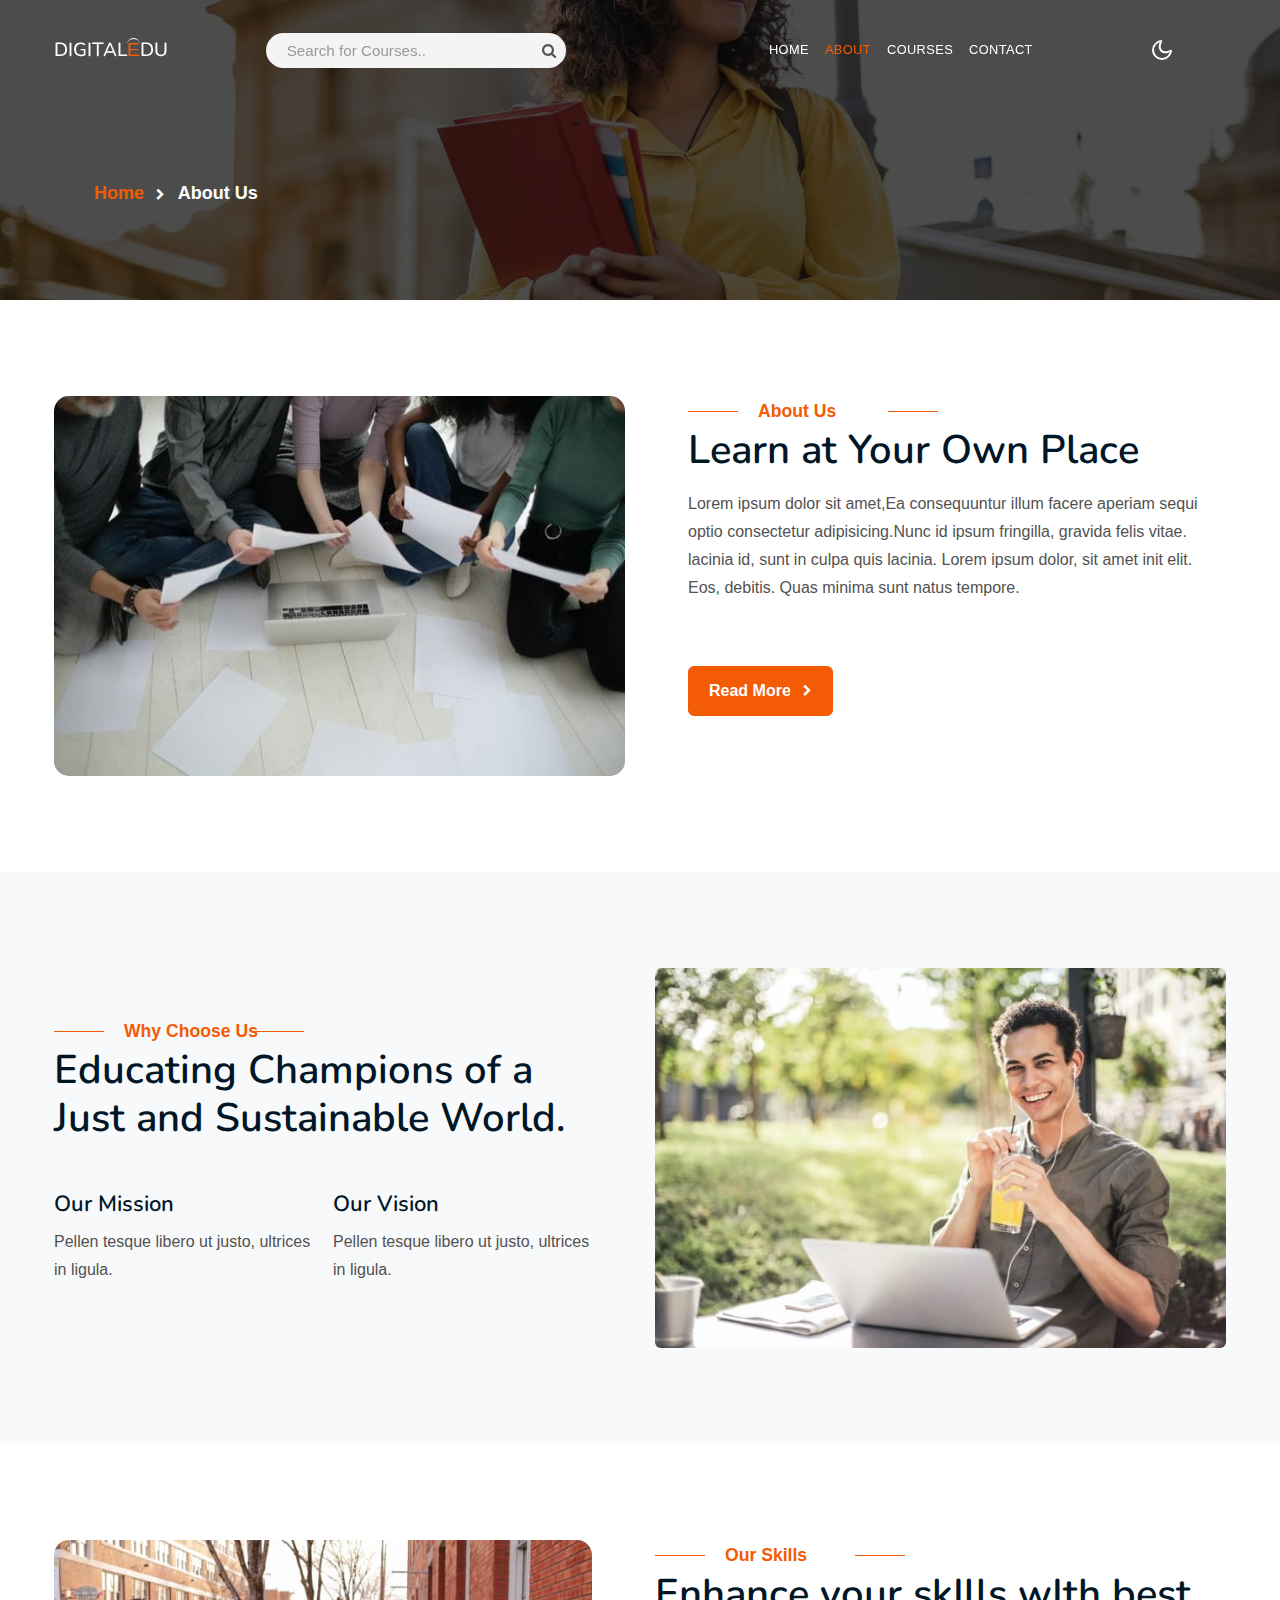
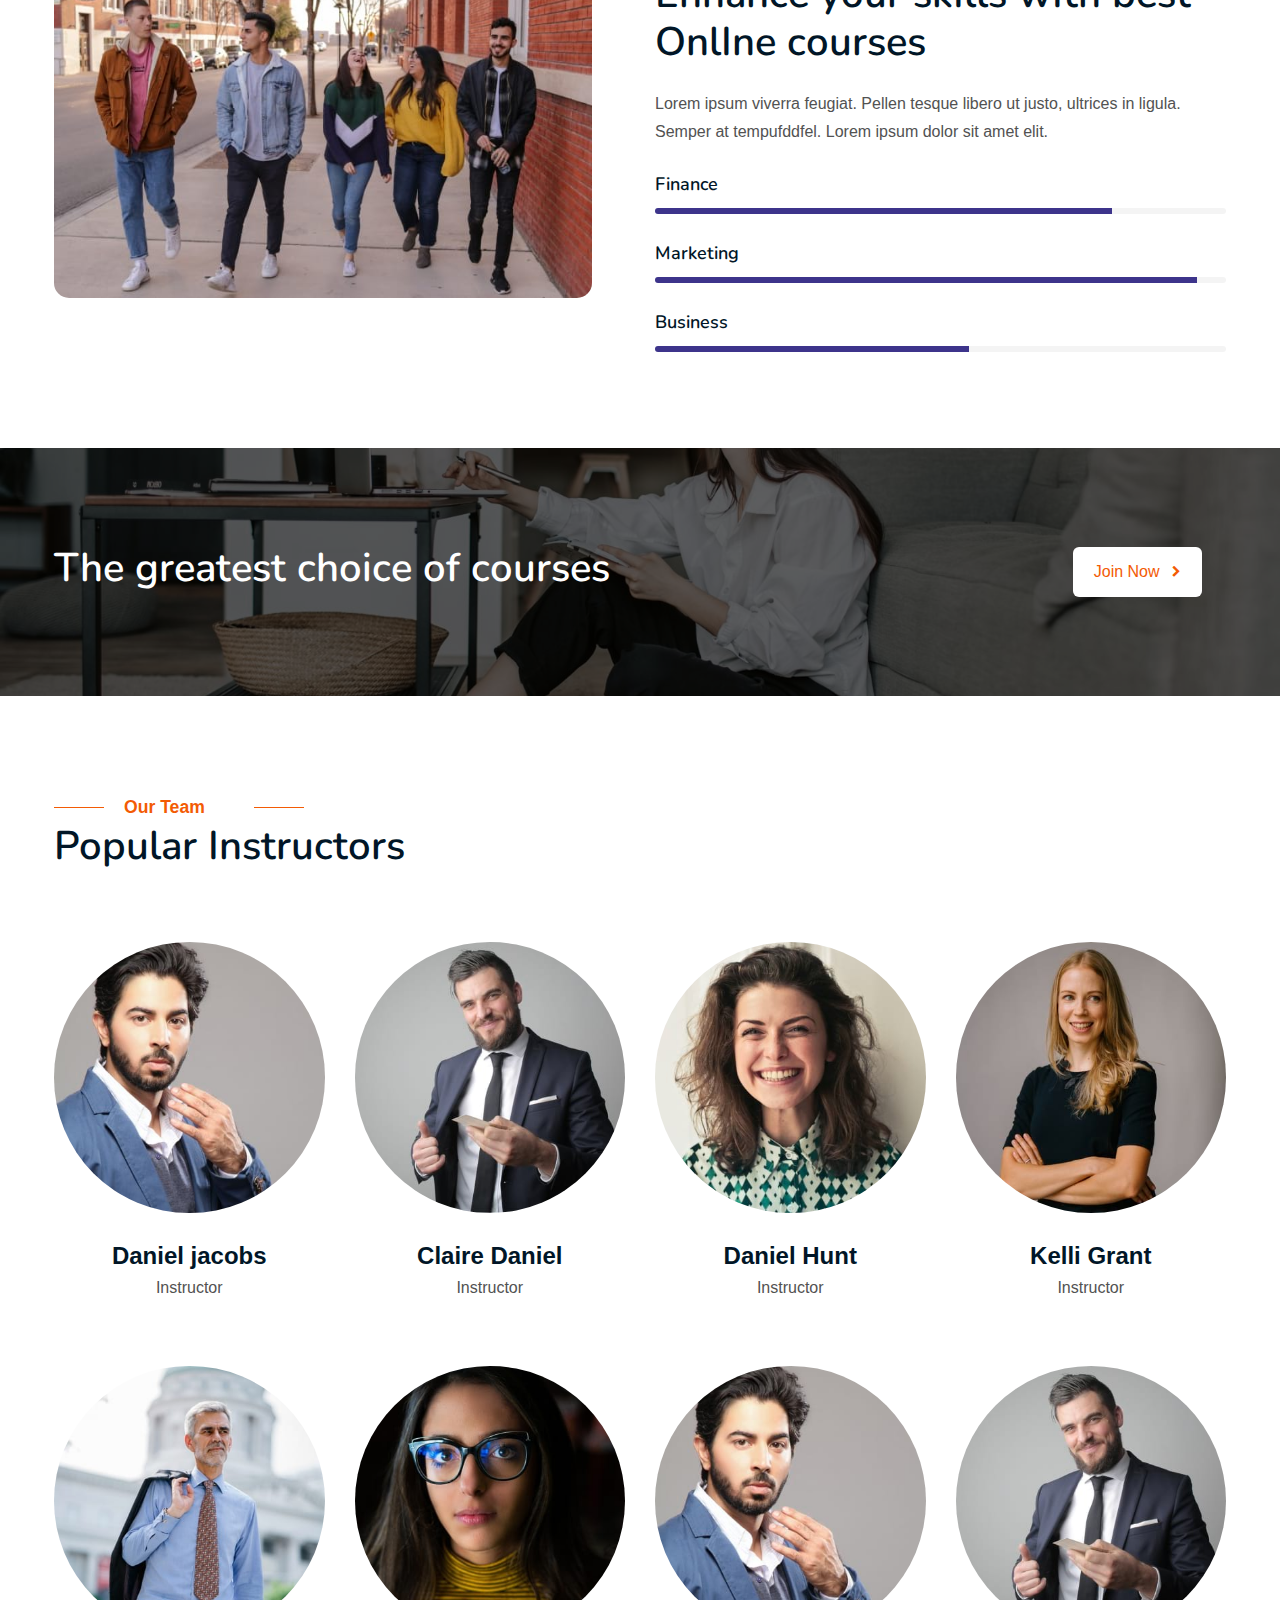
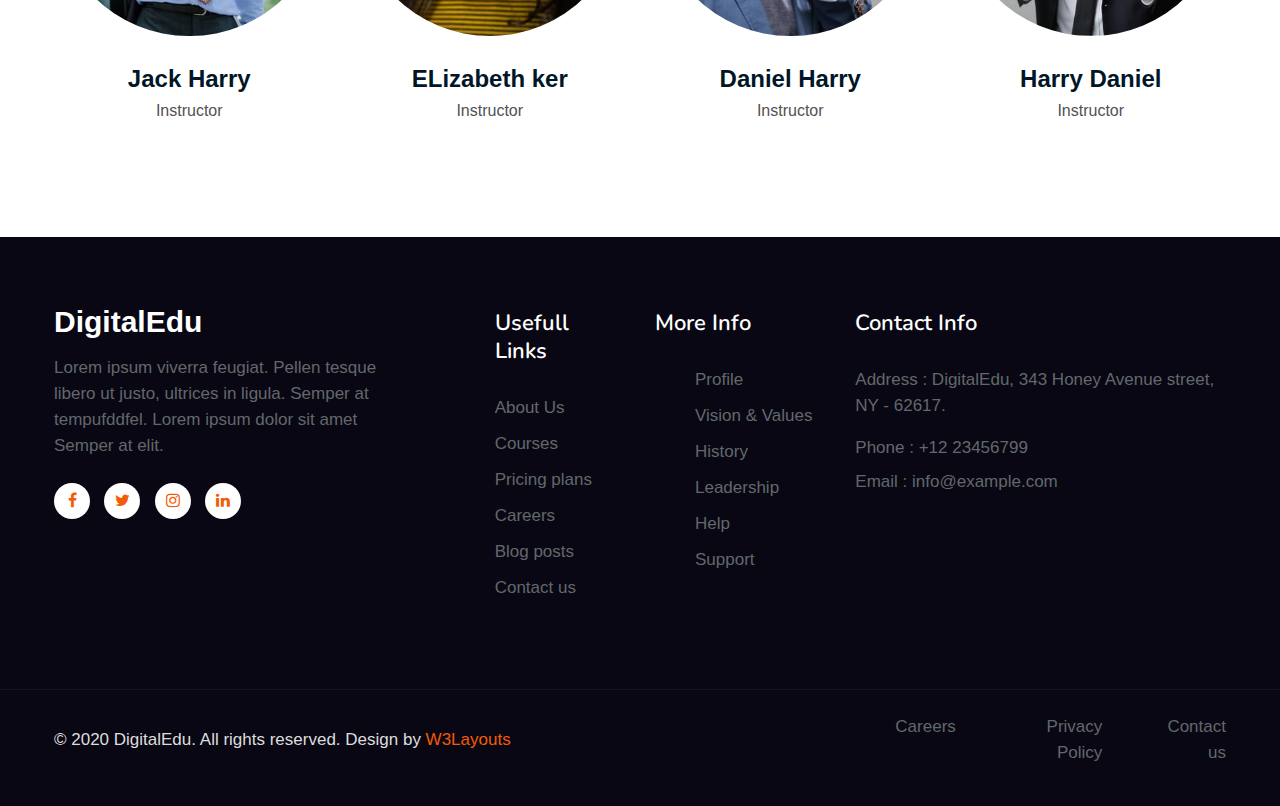
==== about.html @ c2ed86a8 "Initial commit" ====
<!--
Author: W3layouts
Author URL: http://w3layouts.com
-->
<!doctype html>
<html lang="en">

<head>
    <!-- Required meta tags -->
    <meta charset="utf-8">
    <meta name="viewport" content="width=device-width, initial-scale=1, shrink-to-fit=no">
    <title>DigitalEdu an Education Category Bootstrap Responsive Website Template - About : W3Layouts</title>
    <!--/google-fonts-->
    <link href="//fonts.googleapis.com/css2?family=Nunito:ital,wght@0,400;0,600;0,700;1,400&display=swap"
        rel="stylesheet">
    <!--//google-fonts-->
    <!-- Template CSS -->
    <link rel="stylesheet" href="assets/css/style-starter.css">

</head>

<body>
    <!--header-->
    <header id="site-header" class="fixed-top">
        <div class="container">
            <nav class="navbar navbar-expand-lg navbar-dark stroke">
                <h1><a class="navbar-brand" href="index.html">
                        Digital<span class="sub-log">E</span>du
                    </a></h1>
                <!-- if logo is image enable this   
      <a class="navbar-brand" href="#index.html">
          <img src="image-path" alt="Your logo" title="Your logo" style="height:35px;" />
      </a> -->
                <button class="navbar-toggler  collapsed bg-gradient" type="button" data-toggle="collapse"
                    data-target="#navbarTogglerDemo02" aria-controls="navbarTogglerDemo02" aria-expanded="false"
                    aria-label="Toggle navigation">
                    <span class="navbar-toggler-icon fa icon-expand fa-bars"></span>
                    <span class="navbar-toggler-icon fa icon-close fa-times"></span>
                    </span>
                </button>

                <div class="collapse navbar-collapse" id="navbarTogglerDemo02">
                    <nav class="mr-auto ml-lg-5">
                        <div class="search-bar">
                            <form class="search">
                                <input type="search" class="search__input" name="search"
                                    placeholder="Search for Courses.." onload="equalWidth()" required>
                                <span class="fa fa-search search__icon"></span>
                            </form>
                        </div>
                    </nav>
                    <ul class="navbar-nav mr-auto">
                        <li class="nav-item">
                            <a class="nav-link" href="index.html">Home <span class="sr-only">(current)</span></a>
                        </li>
                        <li class="nav-item active">
                            <a class="nav-link" href="about.html">About</a>
                        </li>
                        <li class="nav-item">
                            <a class="nav-link" href="services.html">Courses</a>
                        </li>
                       
                        <li class="nav-item">
                            <a class="nav-link" href="contact.html">Contact</a>
                        </li>
                    </ul>
                </div>
                <!-- toggle switch for light and dark theme -->

                <div class="mobile-position">
                    <nav class="navigation">
                        <div class="theme-switch-wrapper">
                            <label class="theme-switch" for="checkbox">
                                <input type="checkbox" id="checkbox">
                                <div class="mode-container py-1">
                                    <i class="gg-sun"></i>
                                    <i class="gg-moon"></i>
                                </div>
                            </label>
                        </div>
                    </nav>
                </div>
                <!-- //toggle switch for light and dark theme -->
            </nav>
        </div>
    </header>
    <!--/header-->
  <div class="inner-banner">
    <section class="w3l-breadcrumb text-left">
      <div class="container">
        <ul class="breadcrumbs-custom-path">
          <li><a href="index.html">Home</a></li>
          <li class="active"><span class="fa fa-chevron-right mx-2" aria-hidden="true"></span> About Us</li>
        </ul>
      </div>
    </section>
  </div>
  <!-- about page about section -->

  <section class="w3l-index3" id="about1">
    <div class="midd-w3 py-5">
      <div class="container py-lg-5 py-md-3">
        <div class="row">
          <div class="col-lg-6 mb-lg-0 mb-md-5 mb-4">
            <img src="assets/images/ab1.jpg" alt="" class="radius-image-full img-fluid">
          </div>
          <div class="col-lg-6 pl-lg-5 ">
            <div class="header-title">
              <span class="sub-title">About Us</span>
              <h3 class="hny-title text-left">Learn at Your Own Place</h3>
          </div>
           
            <p class="mt-3">Lorem ipsum dolor sit amet,Ea consequuntur illum facere aperiam sequi optio
              consectetur adipisicing.Nunc id ipsum fringilla, gravida felis vitae. lacinia id, sunt in
              culpa quis lacinia. Lorem ipsum dolor, sit amet init elit. Eos,
              debitis. Quas minima sunt natus tempore.</p>
            <a href="#" class="btn btn-style btn-primary mt-sm-5 mt-4">Read More <span
              class="fa fa-chevron-right ml-2" aria-hidden="true"></span></a>
          </div>
        </div>
      </div>
    </div>
  </section>
  <!-- /bottom-grids-->
  <section class="w3l-servicesblock py-5" id="about">
    <div class="container py-lg-5 py-md-3">
        <div class="row">
          <div class="col-lg-6 about-right-faq align-self mb-lg-0 mb-sm-5 mb-4 pr-lg-5">
            <div class="header-title mb-md-5 mb-4">
              <span class="sub-title">Why Choose Us</span>
              <h3 class="hny-title text-left">Educating Champions of a Just and Sustainable World.
 
              </h3>
          </div>
            <div class="two-grids mt-md-0 mt-md-5 mt-4">
                <div class="grids_info">
                    <h4>Our Mission</h4>
                    <p class="">Pellen tesque libero ut justo,
                        ultrices in ligula.</p>
                </div>
                <div class="grids_info">
                    <h4>Our Vision</h4>
                    <p class="">Pellen tesque libero ut justo,
                        ultrices in ligula.</p>
                </div>
            </div>
        </div>
            <div class="col-lg-6 left-wthree-img mt-lg-0 mt-4">
                <img src="assets/images/ab4.jpg" alt="" class="img-fluid radius-image">
            </div>
           
           
        </div>
    </div>
</section>
  <!-- home page skills section -->
  <section class="w3l-skills" id="skills">
    <div class="midd-w3 py-5">
      <div class="container py-lg-5 py-md-3">
        <div class="row">
          <div class="col-lg-6 pr-lg-5 mb-lg-0 mb-5">
            <img src="assets/images/ab5.jpg" alt="" class="radius-image-full img-fluid">
          </div>
          <div class="col-lg-6">
            <div class="header-title mb-4">
              <span class="sub-title">Our Skills</span>
              <h3 class="hny-title text-left">Enhance your skIlls wIth best OnlIne courses
 
              </h3>
          </div>
          
            <p>Lorem ipsum viverra feugiat. Pellen tesque libero ut justo, ultrices in
              ligula. Semper at tempufddfel. Lorem ipsum dolor sit amet elit. </p>
            <div class="skills-bars mt-4">
              <div class="progress-info">
                <h6 class="progress-tittle">Finance</h6>
                <div class="progress">
                  <div class="progress-bar progress-bar-striped" role="progressbar" style="width: 80%"
                    aria-valuenow="80" aria-valuemin="0" aria-valuemax="100">
                  </div>
                </div>
              </div>
              <div class="progress-info">
                <h6 class="progress-tittle">Marketing
                </h6>
                <div class="progress">
                  <div class="progress-bar progress-bar-striped" role="progressbar" style="width: 95%"
                    aria-valuenow="95" aria-valuemin="0" aria-valuemax="100">
                  </div>
                </div>
              </div>
              <div class="progress-info">
                <h6 class="progress-tittle">Business</h6>
                <div class="progress">
                  <div class="progress-bar progress-bar-striped" role="progressbar" style="width: 55%"
                    aria-valuenow="55" aria-valuemin="0" aria-valuemax="100">
                  </div>
                </div>
              </div>

            </div>
          </div>
       
        </div>
      </div>

    </div>
  </section>
  <!-- //home page skills section -->
  <!-- /form-25-section -->
  <section class="w3l-form-25-section" id="subscribe">
    <!-- /form-25-section -->
    <div class="form-25-mian">
      <div class="container py-5">
        <div class="row subscription-grids py-5">
          <div class="col-lg-7 subscription-left forms-25-info">
            <div class="header-title">
              <h3 class="p-0">The greatest choice of courses
              </h3>
            </div>
          </div>
          <div class="col-lg-5 subscription-right pl-lg-5 mt-lg-0 mt-4 text-lg-right">
            <a href="about.html" class="btn btn-style btn-white mr-lg-4 mr-sm-3"> Join Now <span
              class="fa fa-chevron-right ml-2" aria-hidden="true"></span></a>
          </div>
        </div>
      </div>
  </section>
  <!-- //form-25-section -->

  <!--/team-sec-->
  <section class="w3l-team-main" id="team">
    <div class="team py-5">
      <div class="container py-lg-5">
        <div class="header-title mb-4">
          <span class="sub-title">Our Team</span>
          <h3 class="hny-title text-left">Popular Instructors
          </h3>
      </div>
        <div class="row team-row ">
          <div class="col-lg-3 col-6 team-wrap mt-lg-5 mt-4">
            <div class="team-member text-center">
              <div class="team-img">
                <img src="assets/images/team1.jpg" alt="" class="radius-image">
                <div class="overlay-team">
                  <div class="team-details text-center">
                    <div class="socials mt-20">
                      <a href="#url">
                        <span class="fa fa-facebook-f"></span>
                      </a>
                      <a href="#url">
                        <span class="fa fa-twitter"></span>
                      </a>
                      <a href="#url">
                        <span class="fa fa-instagram"></span>
                      </a>
                    </div>
                  </div>
                </div>
              </div>
              <a href="#url" class="team-title">Daniel jacobs</a>
              <p>Instructor</p>
            </div>
          </div>
          <!-- end team member -->

          <div class="col-lg-3 col-6 team-wrap mt-lg-5 mt-4">
            <div class="team-member text-center">
              <div class="team-img">
                <img src="assets/images/team3.jpg" alt="" class="radius-image">
                <div class="overlay-team">
                  <div class="team-details text-center">
                    <div class="socials mt-20">
                      <a href="#url">
                        <span class="fa fa-facebook-f"></span>
                      </a>
                      <a href="#url">
                        <span class="fa fa-twitter"></span>
                      </a>
                      <a href="#url">
                        <span class="fa fa-instagram"></span>
                      </a>
                    </div>
                  </div>
                </div>
              </div>
              <a href="#url" class="team-title">Claire Daniel</a>
              <p>Instructor</p>
            </div>
          </div>
          <!-- end team member -->

          <div class="col-lg-3 col-6 team-wrap mt-lg-5 mt-4">
            <div class="team-member last text-center">
              <div class="team-img">
                <img src="assets/images/team2.jpg" alt="" class="radius-image">
                <div class="overlay-team">
                  <div class="team-details text-center">
                    <div class="socials mt-20">
                      <a href="#url">
                        <span class="fa fa-facebook-f"></span>
                      </a>
                      <a href="#url">
                        <span class="fa fa-twitter"></span>
                      </a>
                      <a href="#url">
                        <span class="fa fa-instagram"></span>
                      </a>
                    </div>
                  </div>
                </div>
              </div>
              <a href="#url" class="team-title">Daniel Hunt</a>
              <p>Instructor</p>
            </div>
          </div>
          <!-- end team member -->
          <div class="col-lg-3 col-6 team-wrap mt-lg-5 mt-4">
            <div class="team-member last text-center">
              <div class="team-img">
                <img src="assets/images/team4.jpg" alt="" class="radius-image">
                <div class="overlay-team">
                  <div class="team-details text-center">
                    <div class="socials mt-20">
                      <a href="#url">
                        <span class="fa fa-facebook-f"></span>
                      </a>
                      <a href="#url">
                        <span class="fa fa-twitter"></span>
                      </a>
                      <a href="#url">
                        <span class="fa fa-instagram"></span>
                      </a>
                    </div>
                  </div>
                </div>
              </div>
              <a href="#url" class="team-title">Kelli Grant</a>
              <p>Instructor</p>
            </div>
          </div>
          <!-- end team member -->

          <div class="col-lg-3 col-6 team-wrap mt-lg-5 mt-4">
            <div class="team-member last text-center">
              <div class="team-img">
                <img src="assets/images/team5.jpg" alt="" class="radius-image">
                <div class="overlay-team">
                  <div class="team-details text-center">
                    <div class="socials mt-20">
                      <a href="#url">
                        <span class="fa fa-facebook-f"></span>
                      </a>
                      <a href="#url">
                        <span class="fa fa-twitter"></span>
                      </a>
                      <a href="#url">
                        <span class="fa fa-instagram"></span>
                      </a>
                    </div>
                  </div>
                </div>
              </div>
              <a href="#url" class="team-title">Jack Harry</a>
              <p>Instructor</p>
            </div>
          </div>
          <!-- end team member -->
          
          <div class="col-lg-3 col-6 team-wrap mt-lg-5 mt-4">
            <div class="team-member last text-center">
              <div class="team-img">
                <img src="assets/images/team6.jpg" alt="" class="radius-image">
                <div class="overlay-team">
                  <div class="team-details text-center">
                    <div class="socials mt-20">
                      <a href="#url">
                        <span class="fa fa-facebook-f"></span>
                      </a>
                      <a href="#url">
                        <span class="fa fa-twitter"></span>
                      </a>
                      <a href="#url">
                        <span class="fa fa-instagram"></span>
                      </a>
                    </div>
                  </div>
                </div>
              </div>
              <a href="#url" class="team-title">ELizabeth ker</a>
              <p>Instructor</p>
            </div>
          </div>
          <!-- end team member -->
          <div class="col-lg-3 col-6 team-wrap mt-lg-5 mt-4">
            <div class="team-member text-center">
              <div class="team-img">
                <img src="assets/images/team1.jpg" alt="" class="radius-image">
                <div class="overlay-team">
                  <div class="team-details text-center">
                    <div class="socials mt-20">
                      <a href="#url">
                        <span class="fa fa-facebook-f"></span>
                      </a>
                      <a href="#url">
                        <span class="fa fa-twitter"></span>
                      </a>
                      <a href="#url">
                        <span class="fa fa-instagram"></span>
                      </a>
                    </div>
                  </div>
                </div>
              </div>
              <a href="#url" class="team-title">Daniel Harry</a>
              <p>Instructor</p>
            </div>
          </div>
          <!-- end team member -->

          <div class="col-lg-3 col-6 team-wrap mt-lg-5 mt-4">
            <div class="team-member text-center">
              <div class="team-img">
                <img src="assets/images/team3.jpg" alt="" class="radius-image">
                <div class="overlay-team">
                  <div class="team-details text-center">
                    <div class="socials mt-20">
                      <a href="#url">
                        <span class="fa fa-facebook-f"></span>
                      </a>
                      <a href="#url">
                        <span class="fa fa-twitter"></span>
                      </a>
                      <a href="#url">
                        <span class="fa fa-instagram"></span>
                      </a>
                    </div>
                  </div>
                </div>
              </div>
              <a href="#url" class="team-title">Harry Daniel</a>
              <p>Instructor</p>
            </div>
          </div>
          <!-- end team member -->
        </div>
      </div>
  </section>
  <!--//team-sec-->

    <!-- footer -->
    <section class="w3l-footer-29-main">
      <div class="footer-29 py-5">
          <div class="container py-lg-4">
              <div class="row footer-top-29">
                  <div class="col-lg-4 col-md-6 col-sm-7 footer-list-29 footer-1 pr-lg-5">
                      <div class="footer-logo mb-3">
                          <a class="navbar-brand" href="index.html">DigitalEdu</a>
                      </div>
                      <p>Lorem ipsum viverra feugiat. Pellen tesque libero ut justo, ultrices in ligula. Semper at
                          tempufddfel. Lorem ipsum dolor sit amet Semper at elit.</p>
                      <div class="main-social-footer-29 mt-4">
                          <a href="#facebook" class="facebook"><span class="fa fa-facebook"></span></a>
                          <a href="#twitter" class="twitter"><span class="fa fa-twitter"></span></a>
                          <a href="#instagram" class="instagram"><span class="fa fa-instagram"></span></a>
                          <a href="#linkedin" class="linkedin"><span class="fa fa-linkedin"></span></a>
                      </div>
                  </div>
                  <div class="col-lg-2 col-md-6 col-sm-5 col-6 footer-list-29 footer-2 mt-sm-0 mt-5">

                      <ul>
                          <h6 class="footer-title-29">Usefull Links</h6>
                          <li><a href="about.html">About Us</a></li>
                          <li><a href="services.html">Courses</a></li>
                          <li><a href="#pricing"> Pricing plans</a></li>
                          <li><a href="#careers"> Careers</a></li>
                          <li><a href="blog.html"> Blog posts</a></li>
                          <li><a href="contact.html">Contact us</a></li>
                      </ul>
                  </div>
                  <div class="col-lg-2 col-md-6 col-sm-5 col-6 footer-list-29 footer-3 mt-lg-0 mt-5">
                      <h6 class="footer-title-29">More Info</h6>
                      <ul>
                          <li><a href="#profile">Profile</a></li>
                          <li><a href="#vision">Vision & Values</a></li>
                          <li><a href="#history">History</a></li>
                          <li><a href="#leader">Leadership</a></li>
                          <li><a href="#help">Help</a></li>
                          <li><a href="#support"> Support</a></li>
                      </ul>

                  </div>
                  <div class="col-lg-4 col-md-6 col-sm-7 footer-list-29 footer-4 mt-lg-0 mt-5">
                      <h6 class="footer-title-29">Contact Info </h6>
                      <p><strong>Address :</strong> DigitalEdu, 343 Honey Avenue street, NY - 62617.</p>
                      <p class="my-2"><strong>Phone :</strong> <a href="tel:+12 23456799">+12 23456799</a></p>
                      <p><strong>Email :</strong> <a href="mailto:info@example.com">info@example.com</a></p>
                  </div>
              </div>
          </div>
      </div>
  </section>
  <!-- //footer -->

  <!-- copyright -->
  <section class="w3l-copyright">
      <div class="container">
          <div class="row bottom-copies">
              <p class="col-lg-8 copy-footer-29">© 2020 DigitalEdu. All rights reserved. Design by <a
                      href="https://w3layouts.com/" target="_blank">
                      W3Layouts</a></p>

              <div class="col-lg-4 footer-list-29">
                  <ul class="d-flex text-lg-right justify-content-center mt-lg-0 mt-3">
                      <li><a href="#careers"> Careers</a></li>
                      <li class="mx-lg-5 mx-md-4 mx-3"><a href="#privacymy-lg-0 my-4">Privacy Policy</a></li>
                      <li><a href="contact.html">Contact us</a></li>
                  </ul>
              </div>

          </div>
      </div>

      <!-- move top -->
      <button onclick="topFunction()" id="movetop" title="Go to top">
          &#10548;
      </button>
      <script>
          // When the user scrolls down 20px from the top of the document, show the button
          window.onscroll = function () {
              scrollFunction()
          };

          function scrollFunction() {
              if (document.body.scrollTop > 20 || document.documentElement.scrollTop > 20) {
                  document.getElementById("movetop").style.display = "block";
              } else {
                  document.getElementById("movetop").style.display = "none";
              }
          }

          // When the user clicks on the button, scroll to the top of the document
          function topFunction() {
              document.body.scrollTop = 0;
              document.documentElement.scrollTop = 0;
          }
      </script>
      <!-- /move top -->
  </section>
  <!-- //copyright -->
  <script src="assets/js/jquery-3.3.1.min.js"></script> <!-- Common jquery plugin -->
  <script src="assets/js/theme-change.js"></script><!-- theme switch js (light and dark)-->
  <!--/MENU-JS-->
  <script>
      $(window).on("scroll", function () {
          var scroll = $(window).scrollTop();

          if (scroll >= 80) {
              $("#site-header").addClass("nav-fixed");
          } else {
              $("#site-header").removeClass("nav-fixed");
          }
      });

      //Main navigation Active Class Add Remove
      $(".navbar-toggler").on("click", function () {
          $("header").toggleClass("active");
      });
      $(document).on("ready", function () {
          if ($(window).width() > 991) {
              $("header").removeClass("active");
          }
          $(window).on("resize", function () {
              if ($(window).width() > 991) {
                  $("header").removeClass("active");
              }
          });
      });
  </script>
  <!--//MENU-JS-->

  <!-- disable body scroll which navbar is in active -->
  <script>
      $(function () {
          $('.navbar-toggler').click(function () {
              $('body').toggleClass('noscroll');
          })
      });
  </script>
  <!-- //disable body scroll which navbar is in active -->

  <!--bootstrap-->
  <script src="assets/js/bootstrap.min.js"></script>
  <!-- //bootstrap-->

</body>

</html>
---- assets/css/style-starter.css ----
@charset "UTF-8";

/*--
Author: W3layouts
Author URL: http://w3layouts.com
--*/
/*!
 * Bootstrap v4.4.1 (https://getbootstrap.com/)
 * Copyright 2011-2019 The Bootstrap Authors
 * Copyright 2011-2019 Twitter, Inc.
 * Licensed under MIT (https://github.com/twbs/bootstrap/blob/master/LICENSE)
 */
:root {
  --blue: #007bff;
  --indigo: #6610f2;
  --purple: #6f42c1;
  --pink: #e83e8c;
  --red: #dc3545;
  --orange: #fd7e14;
  --yellow: #ffc107;
  --green: #28a745;
  --teal: #20c997;
  --cyan: #17a2b8;
  --white: #fff;
  --gray: #6c757d;
  --gray-dark: #343a40;
  --primary: #f35b04;
  --secondary: #3d348b;
  --success: #28a745;
  --info: #17a2b8;
  --warning: #ffc107;
  --danger: #dc3545;
  --light: #f8f9fa;
  --dark: #343a40;
  --breakpoint-xs: 0;
  --breakpoint-sm: 576px;
  --breakpoint-md: 768px;
  --breakpoint-lg: 992px;
  --breakpoint-xl: 1200px;
  --font-family-sans-serif: -apple-system, BlinkMacSystemFont, "Segoe UI", Roboto, "Helvetica Neue", Arial, "Noto Sans", sans-serif, "Apple Color Emoji", "Segoe UI Emoji", "Segoe UI Symbol", "Noto Color Emoji";
  --font-family-monospace: SFMono-Regular, Menlo, Monaco, Consolas, "Liberation Mono", "Courier New", monospace;
}

*,
*::before,
*::after {
  box-sizing: border-box;
}

html {
  font-family: sans-serif;
  line-height: 1.15;
  -webkit-text-size-adjust: 100%;
  -webkit-tap-highlight-color: rgba(0, 0, 0, 0);
}

article,
aside,
figcaption,
figure,
footer,
header,
hgroup,
main,
nav,
section {
  display: block;
}

body {
  margin: 0;
  font-family: -apple-system, BlinkMacSystemFont, "Segoe UI", Roboto, "Helvetica Neue", Arial, "Noto Sans", sans-serif, "Apple Color Emoji", "Segoe UI Emoji", "Segoe UI Symbol", "Noto Color Emoji";
  font-size: 1rem;
  font-weight: 400;
  line-height: 1.5;
  color: #212529;
  text-align: left;
  background-color: #fff;
}

[tabindex="-1"]:focus:not(:focus-visible) {
  outline: 0 !important;
}

hr {
  box-sizing: content-box;
  height: 0;
  overflow: visible;
}

h1,
h2,
h3,
h4,
h5,
h6 {
  margin-top: 0;
  margin-bottom: 0.5rem;
}

p {
  margin-top: 0;
  margin-bottom: 1rem;
}

abbr[title],
abbr[data-original-title] {
  text-decoration: underline;
  -webkit-text-decoration: underline dotted;
  text-decoration: underline dotted;
  cursor: help;
  border-bottom: 0;
  -webkit-text-decoration-skip-ink: none;
  text-decoration-skip-ink: none;
}

address {
  margin-bottom: 1rem;
  font-style: normal;
  line-height: inherit;
}

ol,
ul,
dl {
  margin-top: 0;
  margin-bottom: 1rem;
}

ol ol,
ul ul,
ol ul,
ul ol {
  margin-bottom: 0;
}

dt {
  font-weight: 600;
}

dd {
  margin-bottom: .5rem;
  margin-left: 0;
}

blockquote {
  margin: 0 0 1rem;
}

b,
strong {
  font-weight: bolder;
}

small {
  font-size: 80%;
}

sub,
sup {
  position: relative;
  font-size: 75%;
  line-height: 0;
  vertical-align: baseline;
}

sub {
  bottom: -.25em;
}

sup {
  top: -.5em;
}

a {
  color: #f35b04;
  text-decoration: none;
  background-color: transparent;
}

a:hover {
  color: #208c60;
  text-decoration: underline;
}

a:not([href]) {
  color: inherit;
  text-decoration: none;
}

a:not([href]):hover {
  color: inherit;
  text-decoration: none;
}

pre,
code,
kbd,
samp {
  font-family: SFMono-Regular, Menlo, Monaco, Consolas, "Liberation Mono", "Courier New", monospace;
  font-size: 1em;
}

pre {
  margin-top: 0;
  margin-bottom: 1rem;
  overflow: auto;
}

figure {
  margin: 0 0 1rem;
}

img {
  vertical-align: middle;
  border-style: none;
}

svg {
  overflow: hidden;
  vertical-align: middle;
}

table {
  border-collapse: collapse;
}

caption {
  padding-top: 0.75rem;
  padding-bottom: 0.75rem;
  color: #6c757d;
  text-align: left;
  caption-side: bottom;
}

th {
  text-align: inherit;
}

label {
  display: inline-block;
  margin-bottom: 0.5rem;
}

button {
  border-radius: 0;
}

button:focus {
  outline: 1px dotted;
  outline: 5px auto -webkit-focus-ring-color;
}

input,
button,
select,
optgroup,
textarea {
  margin: 0;
  font-family: inherit;
  font-size: inherit;
  line-height: inherit;
}

button,
input {
  overflow: visible;
}

button,
select {
  text-transform: none;
}

select {
  word-wrap: normal;
}

button,
[type="button"],
[type="reset"],
[type="submit"] {
  -webkit-appearance: button;
}

button:not(:disabled),
[type="button"]:not(:disabled),
[type="reset"]:not(:disabled),
[type="submit"]:not(:disabled) {
  cursor: pointer;
}

button::-moz-focus-inner,
[type="button"]::-moz-focus-inner,
[type="reset"]::-moz-focus-inner,
[type="submit"]::-moz-focus-inner {
  padding: 0;
  border-style: none;
}

input[type="radio"],
input[type="checkbox"] {
  box-sizing: border-box;
  padding: 0;
}

input[type="date"],
input[type="time"],
input[type="datetime-local"],
input[type="month"] {
  -webkit-appearance: listbox;
}

textarea {
  overflow: auto;
  resize: vertical;
}

fieldset {
  min-width: 0;
  padding: 0;
  margin: 0;
  border: 0;
}

legend {
  display: block;
  width: 100%;
  max-width: 100%;
  padding: 0;
  margin-bottom: .5rem;
  font-size: 1.5rem;
  line-height: inherit;
  color: inherit;
  white-space: normal;
}

@media (max-width: 1200px) {
  legend {
    font-size: calc(1.275rem + 0.3vw);
  }
}

progress {
  vertical-align: baseline;
}

[type="number"]::-webkit-inner-spin-button,
[type="number"]::-webkit-outer-spin-button {
  height: auto;
}

[type="search"] {
  outline-offset: -2px;
  -webkit-appearance: none;
}

[type="search"]::-webkit-search-decoration {
  -webkit-appearance: none;
}

::-webkit-file-upload-button {
  font: inherit;
  -webkit-appearance: button;
}

output {
  display: inline-block;
}

summary {
  display: list-item;
  cursor: pointer;
}

template {
  display: none;
}

[hidden] {
  display: none !important;
}

h1,
h2,
h3,
h4,
h5,
h6,
.h1,
.h2,
.h3,
.h4,
.h5,
.h6 {
  margin-bottom: 0.5rem;
  font-weight: 400;
  line-height: 28px;
}

h1,
.h1 {
  font-size: 2.5rem;
}

@media (max-width: 1200px) {

  h1,
  .h1 {
    font-size: calc(1.375rem + 1.5vw);
  }
}

h2,
.h2 {
  font-size: 2rem;
}

@media (max-width: 1200px) {

  h2,
  .h2 {
    font-size: calc(1.325rem + 0.9vw);
  }
}

h3,
.h3 {
  font-size: 1.75rem;
}

@media (max-width: 1200px) {

  h3,
  .h3 {
    font-size: calc(1.3rem + 0.6vw);
  }
}

h4,
.h4 {
  font-size: 1.5rem;
}

@media (max-width: 1200px) {

  h4,
  .h4 {
    font-size: calc(1.275rem + 0.3vw);
  }
}

h5,
.h5 {
  font-size: 1.25rem;
}

h6,
.h6 {
  font-size: 1rem;
}

.lead {
  font-size: 1.25rem;
  font-weight: 300;
}

.display-1 {
  font-size: 6rem;
  font-weight: 300;
  line-height: 1.2;
}

@media (max-width: 1200px) {
  .display-1 {
    font-size: calc(1.725rem + 5.7vw);
  }
}

.display-2 {
  font-size: 5.5rem;
  font-weight: 300;
  line-height: 1.2;
}

@media (max-width: 1200px) {
  .display-2 {
    font-size: calc(1.675rem + 5.1vw);
  }
}

.display-3 {
  font-size: 4.5rem;
  font-weight: 300;
  line-height: 1.2;
}

@media (max-width: 1200px) {
  .display-3 {
    font-size: calc(1.575rem + 3.9vw);
  }
}

.display-4 {
  font-size: 3.5rem;
  font-weight: 300;
  line-height: 1.2;
}

@media (max-width: 1200px) {
  .display-4 {
    font-size: calc(1.475rem + 2.7vw);
  }
}

hr {
  margin-top: 1rem;
  margin-bottom: 1rem;
  border: 0;
  border-top: 1px solid rgba(0, 0, 0, 0.1);
}

small,
.small {
  font-size: 80%;
  font-weight: 400;
}

mark,
.mark {
  padding: 0.2em;
  background-color: #fcf8e3;
}

.list-unstyled {
  padding-left: 0;
  list-style: none;
}

.list-inline {
  padding-left: 0;
  list-style: none;
}

.list-inline-item {
  display: inline-block;
}

.list-inline-item:not(:last-child) {
  margin-right: 0.5rem;
}

.initialism {
  font-size: 90%;
  text-transform: uppercase;
}

.blockquote {
  margin-bottom: 1rem;
  font-size: 1.25rem;
}

.blockquote-footer {
  display: block;
  font-size: 80%;
  color: #6c757d;
}

.blockquote-footer::before {
  content: "\2014\00A0";
}

.img-fluid {
  max-width: 100%;
  height: auto;
}

.img-thumbnail {
  padding: 0.25rem;
  background-color: #fff;
  border: 1px solid #dee2e6;
  border-radius: 0.25rem;
  max-width: 100%;
  height: auto;
}

.figure {
  display: inline-block;
}

.figure-img {
  margin-bottom: 0.5rem;
  line-height: 1;
}

.figure-caption {
  font-size: 90%;
  color: #6c757d;
}

code {
  font-size: 87.5%;
  color: #e83e8c;
  word-wrap: break-word;
}

a>code {
  color: inherit;
}

kbd {
  padding: 0.2rem 0.4rem;
  font-size: 87.5%;
  color: #fff;
  background-color: #212529;
  border-radius: 0.2rem;
}

kbd kbd {
  padding: 0;
  font-size: 100%;
  font-weight: 600;
}

pre {
  display: block;
  font-size: 87.5%;
  color: #212529;
}

pre code {
  font-size: inherit;
  color: inherit;
  word-break: normal;
}

.pre-scrollable {
  max-height: 340px;
  overflow-y: scroll;
}

.container {
  width: 100%;
  padding-right: 15px;
  padding-left: 15px;
  margin-right: auto;
  margin-left: auto;
}

@media (min-width: 576px) {
  .container {
    max-width: 540px;
  }
}

@media (min-width: 768px) {
  .container {
    max-width: 720px;
  }
}

@media (min-width: 992px) {
  .container {
    max-width: 960px;
  }
}

@media (min-width: 1200px) {
  .container {
    max-width: 1140px;
  }
}

.container-fluid,
.container-sm,
.container-md,
.container-lg,
.container-xl {
  width: 100%;
  padding-right: 15px;
  padding-left: 15px;
  margin-right: auto;
  margin-left: auto;
}

@media (min-width: 576px) {

  .container,
  .container-sm {
    max-width: 540px;
  }
}

@media (min-width: 768px) {

  .container,
  .container-sm,
  .container-md {
    max-width: 720px;
  }
}

@media (min-width: 992px) {

  .container,
  .container-sm,
  .container-md,
  .container-lg {
    max-width: 960px;
  }
}

@media (min-width: 1200px) {

  .container,
  .container-sm,
  .container-md,
  .container-lg,
  .container-xl {
    max-width: 1140px;
  }
}

.row {
  display: flex;
  flex-wrap: wrap;
  margin-right: -15px;
  margin-left: -15px;
}

.no-gutters {
  margin-right: 0;
  margin-left: 0;
}

.no-gutters>.col,
.no-gutters>[class*="col-"] {
  padding-right: 0;
  padding-left: 0;
}

.col-1,
.col-2,
.col-3,
.col-4,
.col-5,
.col-6,
.col-7,
.col-8,
.col-9,
.col-10,
.col-11,
.col-12,
.col,
.col-auto,
.col-sm-1,
.col-sm-2,
.col-sm-3,
.col-sm-4,
.col-sm-5,
.col-sm-6,
.col-sm-7,
.col-sm-8,
.col-sm-9,
.col-sm-10,
.col-sm-11,
.col-sm-12,
.col-sm,
.col-sm-auto,
.col-md-1,
.col-md-2,
.col-md-3,
.col-md-4,
.col-md-5,
.col-md-6,
.col-md-7,
.col-md-8,
.col-md-9,
.col-md-10,
.col-md-11,
.col-md-12,
.col-md,
.col-md-auto,
.col-lg-1,
.col-lg-2,
.col-lg-3,
.col-lg-4,
.col-lg-5,
.col-lg-6,
.col-lg-7,
.col-lg-8,
.col-lg-9,
.col-lg-10,
.col-lg-11,
.col-lg-12,
.col-lg,
.col-lg-auto,
.col-xl-1,
.col-xl-2,
.col-xl-3,
.col-xl-4,
.col-xl-5,
.col-xl-6,
.col-xl-7,
.col-xl-8,
.col-xl-9,
.col-xl-10,
.col-xl-11,
.col-xl-12,
.col-xl,
.col-xl-auto {
  position: relative;
  width: 100%;
  padding-right: 15px;
  padding-left: 15px;
}

.col {
  flex-basis: 0;
  flex-grow: 1;
  max-width: 100%;
}

.row-cols-1>* {
  flex: 0 0 100%;
  max-width: 100%;
}

.row-cols-2>* {
  flex: 0 0 50%;
  max-width: 50%;
}

.row-cols-3>* {
  flex: 0 0 33.33333%;
  max-width: 33.33333%;
}

.row-cols-4>* {
  flex: 0 0 25%;
  max-width: 25%;
}

.row-cols-5>* {
  flex: 0 0 20%;
  max-width: 20%;
}

.row-cols-6>* {
  flex: 0 0 16.66667%;
  max-width: 16.66667%;
}

.col-auto {
  flex: 0 0 auto;
  width: auto;
  max-width: 100%;
}

.col-1 {
  flex: 0 0 8.33333%;
  max-width: 8.33333%;
}

.col-2 {
  flex: 0 0 16.66667%;
  max-width: 16.66667%;
}

.col-3 {
  flex: 0 0 25%;
  max-width: 25%;
}

.col-4 {
  flex: 0 0 33.33333%;
  max-width: 33.33333%;
}

.col-5 {
  flex: 0 0 41.66667%;
  max-width: 41.66667%;
}

.col-6 {
  flex: 0 0 50%;
  max-width: 50%;
}

.col-7 {
  flex: 0 0 58.33333%;
  max-width: 58.33333%;
}

.col-8 {
  flex: 0 0 66.66667%;
  max-width: 66.66667%;
}

.col-9 {
  flex: 0 0 75%;
  max-width: 75%;
}

.col-10 {
  flex: 0 0 83.33333%;
  max-width: 83.33333%;
}

.col-11 {
  flex: 0 0 91.66667%;
  max-width: 91.66667%;
}

.col-12 {
  flex: 0 0 100%;
  max-width: 100%;
}

.order-first {
  order: -1;
}

.order-last {
  order: 13;
}

.order-0 {
  order: 0;
}

.order-1 {
  order: 1;
}

.order-2 {
  order: 2;
}

.order-3 {
  order: 3;
}

.order-4 {
  order: 4;
}

.order-5 {
  order: 5;
}

.order-6 {
  order: 6;
}

.order-7 {
  order: 7;
}

.order-8 {
  order: 8;
}

.order-9 {
  order: 9;
}

.order-10 {
  order: 10;
}

.order-11 {
  order: 11;
}

.order-12 {
  order: 12;
}

.offset-1 {
  margin-left: 8.33333%;
}

.offset-2 {
  margin-left: 16.66667%;
}

.offset-3 {
  margin-left: 25%;
}

.offset-4 {
  margin-left: 33.33333%;
}

.offset-5 {
  margin-left: 41.66667%;
}

.offset-6 {
  margin-left: 50%;
}

.offset-7 {
  margin-left: 58.33333%;
}

.offset-8 {
  margin-left: 66.66667%;
}

.offset-9 {
  margin-left: 75%;
}

.offset-10 {
  margin-left: 83.33333%;
}

.offset-11 {
  margin-left: 91.66667%;
}

@media (min-width: 576px) {
  .col-sm {
    flex-basis: 0;
    flex-grow: 1;
    max-width: 100%;
  }

  .row-cols-sm-1>* {
    flex: 0 0 100%;
    max-width: 100%;
  }

  .row-cols-sm-2>* {
    flex: 0 0 50%;
    max-width: 50%;
  }

  .row-cols-sm-3>* {
    flex: 0 0 33.33333%;
    max-width: 33.33333%;
  }

  .row-cols-sm-4>* {
    flex: 0 0 25%;
    max-width: 25%;
  }

  .row-cols-sm-5>* {
    flex: 0 0 20%;
    max-width: 20%;
  }

  .row-cols-sm-6>* {
    flex: 0 0 16.66667%;
    max-width: 16.66667%;
  }

  .col-sm-auto {
    flex: 0 0 auto;
    width: auto;
    max-width: 100%;
  }

  .col-sm-1 {
    flex: 0 0 8.33333%;
    max-width: 8.33333%;
  }

  .col-sm-2 {
    flex: 0 0 16.66667%;
    max-width: 16.66667%;
  }

  .col-sm-3 {
    flex: 0 0 25%;
    max-width: 25%;
  }

  .col-sm-4 {
    flex: 0 0 33.33333%;
    max-width: 33.33333%;
  }

  .col-sm-5 {
    flex: 0 0 41.66667%;
    max-width: 41.66667%;
  }

  .col-sm-6 {
    flex: 0 0 50%;
    max-width: 50%;
  }

  .col-sm-7 {
    flex: 0 0 58.33333%;
    max-width: 58.33333%;
  }

  .col-sm-8 {
    flex: 0 0 66.66667%;
    max-width: 66.66667%;
  }

  .col-sm-9 {
    flex: 0 0 75%;
    max-width: 75%;
  }

  .col-sm-10 {
    flex: 0 0 83.33333%;
    max-width: 83.33333%;
  }

  .col-sm-11 {
    flex: 0 0 91.66667%;
    max-width: 91.66667%;
  }

  .col-sm-12 {
    flex: 0 0 100%;
    max-width: 100%;
  }

  .order-sm-first {
    order: -1;
  }

  .order-sm-last {
    order: 13;
  }

  .order-sm-0 {
    order: 0;
  }

  .order-sm-1 {
    order: 1;
  }

  .order-sm-2 {
    order: 2;
  }

  .order-sm-3 {
    order: 3;
  }

  .order-sm-4 {
    order: 4;
  }

  .order-sm-5 {
    order: 5;
  }

  .order-sm-6 {
    order: 6;
  }

  .order-sm-7 {
    order: 7;
  }

  .order-sm-8 {
    order: 8;
  }

  .order-sm-9 {
    order: 9;
  }

  .order-sm-10 {
    order: 10;
  }

  .order-sm-11 {
    order: 11;
  }

  .order-sm-12 {
    order: 12;
  }

  .offset-sm-0 {
    margin-left: 0;
  }

  .offset-sm-1 {
    margin-left: 8.33333%;
  }

  .offset-sm-2 {
    margin-left: 16.66667%;
  }

  .offset-sm-3 {
    margin-left: 25%;
  }

  .offset-sm-4 {
    margin-left: 33.33333%;
  }

  .offset-sm-5 {
    margin-left: 41.66667%;
  }

  .offset-sm-6 {
    margin-left: 50%;
  }

  .offset-sm-7 {
    margin-left: 58.33333%;
  }

  .offset-sm-8 {
    margin-left: 66.66667%;
  }

  .offset-sm-9 {
    margin-left: 75%;
  }

  .offset-sm-10 {
    margin-left: 83.33333%;
  }

  .offset-sm-11 {
    margin-left: 91.66667%;
  }
}

@media (min-width: 768px) {
  .col-md {
    flex-basis: 0;
    flex-grow: 1;
    max-width: 100%;
  }

  .row-cols-md-1>* {
    flex: 0 0 100%;
    max-width: 100%;
  }

  .row-cols-md-2>* {
    flex: 0 0 50%;
    max-width: 50%;
  }

  .row-cols-md-3>* {
    flex: 0 0 33.33333%;
    max-width: 33.33333%;
  }

  .row-cols-md-4>* {
    flex: 0 0 25%;
    max-width: 25%;
  }

  .row-cols-md-5>* {
    flex: 0 0 20%;
    max-width: 20%;
  }

  .row-cols-md-6>* {
    flex: 0 0 16.66667%;
    max-width: 16.66667%;
  }

  .col-md-auto {
    flex: 0 0 auto;
    width: auto;
    max-width: 100%;
  }

  .col-md-1 {
    flex: 0 0 8.33333%;
    max-width: 8.33333%;
  }

  .col-md-2 {
    flex: 0 0 16.66667%;
    max-width: 16.66667%;
  }

  .col-md-3 {
    flex: 0 0 25%;
    max-width: 25%;
  }

  .col-md-4 {
    flex: 0 0 33.33333%;
    max-width: 33.33333%;
  }

  .col-md-5 {
    flex: 0 0 41.66667%;
    max-width: 41.66667%;
  }

  .col-md-6 {
    flex: 0 0 50%;
    max-width: 50%;
  }

  .col-md-7 {
    flex: 0 0 58.33333%;
    max-width: 58.33333%;
  }

  .col-md-8 {
    flex: 0 0 66.66667%;
    max-width: 66.66667%;
  }

  .col-md-9 {
    flex: 0 0 75%;
    max-width: 75%;
  }

  .col-md-10 {
    flex: 0 0 83.33333%;
    max-width: 83.33333%;
  }

  .col-md-11 {
    flex: 0 0 91.66667%;
    max-width: 91.66667%;
  }

  .col-md-12 {
    flex: 0 0 100%;
    max-width: 100%;
  }

  .order-md-first {
    order: -1;
  }

  .order-md-last {
    order: 13;
  }

  .order-md-0 {
    order: 0;
  }

  .order-md-1 {
    order: 1;
  }

  .order-md-2 {
    order: 2;
  }

  .order-md-3 {
    order: 3;
  }

  .order-md-4 {
    order: 4;
  }

  .order-md-5 {
    order: 5;
  }

  .order-md-6 {
    order: 6;
  }

  .order-md-7 {
    order: 7;
  }

  .order-md-8 {
    order: 8;
  }

  .order-md-9 {
    order: 9;
  }

  .order-md-10 {
    order: 10;
  }

  .order-md-11 {
    order: 11;
  }

  .order-md-12 {
    order: 12;
  }

  .offset-md-0 {
    margin-left: 0;
  }

  .offset-md-1 {
    margin-left: 8.33333%;
  }

  .offset-md-2 {
    margin-left: 16.66667%;
  }

  .offset-md-3 {
    margin-left: 25%;
  }

  .offset-md-4 {
    margin-left: 33.33333%;
  }

  .offset-md-5 {
    margin-left: 41.66667%;
  }

  .offset-md-6 {
    margin-left: 50%;
  }

  .offset-md-7 {
    margin-left: 58.33333%;
  }

  .offset-md-8 {
    margin-left: 66.66667%;
  }

  .offset-md-9 {
    margin-left: 75%;
  }

  .offset-md-10 {
    margin-left: 83.33333%;
  }

  .offset-md-11 {
    margin-left: 91.66667%;
  }
}

@media (min-width: 992px) {
  .col-lg {
    flex-basis: 0;
    flex-grow: 1;
    max-width: 100%;
  }

  .row-cols-lg-1>* {
    flex: 0 0 100%;
    max-width: 100%;
  }

  .row-cols-lg-2>* {
    flex: 0 0 50%;
    max-width: 50%;
  }

  .row-cols-lg-3>* {
    flex: 0 0 33.33333%;
    max-width: 33.33333%;
  }

  .row-cols-lg-4>* {
    flex: 0 0 25%;
    max-width: 25%;
  }

  .row-cols-lg-5>* {
    flex: 0 0 20%;
    max-width: 20%;
  }

  .row-cols-lg-6>* {
    flex: 0 0 16.66667%;
    max-width: 16.66667%;
  }

  .col-lg-auto {
    flex: 0 0 auto;
    width: auto;
    max-width: 100%;
  }

  .col-lg-1 {
    flex: 0 0 8.33333%;
    max-width: 8.33333%;
  }

  .col-lg-2 {
    flex: 0 0 16.66667%;
    max-width: 16.66667%;
  }

  .col-lg-3 {
    flex: 0 0 25%;
    max-width: 25%;
  }

  .col-lg-4 {
    flex: 0 0 33.33333%;
    max-width: 33.33333%;
  }

  .col-lg-5 {
    flex: 0 0 41.66667%;
    max-width: 41.66667%;
  }

  .col-lg-6 {
    flex: 0 0 50%;
    max-width: 50%;
  }

  .col-lg-7 {
    flex: 0 0 58.33333%;
    max-width: 58.33333%;
  }

  .col-lg-8 {
    flex: 0 0 66.66667%;
    max-width: 66.66667%;
  }

  .col-lg-9 {
    flex: 0 0 75%;
    max-width: 75%;
  }

  .col-lg-10 {
    flex: 0 0 83.33333%;
    max-width: 83.33333%;
  }

  .col-lg-11 {
    flex: 0 0 91.66667%;
    max-width: 91.66667%;
  }

  .col-lg-12 {
    flex: 0 0 100%;
    max-width: 100%;
  }

  .order-lg-first {
    order: -1;
  }

  .order-lg-last {
    order: 13;
  }

  .order-lg-0 {
    order: 0;
  }

  .order-lg-1 {
    order: 1;
  }

  .order-lg-2 {
    order: 2;
  }

  .order-lg-3 {
    order: 3;
  }

  .order-lg-4 {
    order: 4;
  }

  .order-lg-5 {
    order: 5;
  }

  .order-lg-6 {
    order: 6;
  }

  .order-lg-7 {
    order: 7;
  }

  .order-lg-8 {
    order: 8;
  }

  .order-lg-9 {
    order: 9;
  }

  .order-lg-10 {
    order: 10;
  }

  .order-lg-11 {
    order: 11;
  }

  .order-lg-12 {
    order: 12;
  }

  .offset-lg-0 {
    margin-left: 0;
  }

  .offset-lg-1 {
    margin-left: 8.33333%;
  }

  .offset-lg-2 {
    margin-left: 16.66667%;
  }

  .offset-lg-3 {
    margin-left: 25%;
  }

  .offset-lg-4 {
    margin-left: 33.33333%;
  }

  .offset-lg-5 {
    margin-left: 41.66667%;
  }

  .offset-lg-6 {
    margin-left: 50%;
  }

  .offset-lg-7 {
    margin-left: 58.33333%;
  }

  .offset-lg-8 {
    margin-left: 66.66667%;
  }

  .offset-lg-9 {
    margin-left: 75%;
  }

  .offset-lg-10 {
    margin-left: 83.33333%;
  }

  .offset-lg-11 {
    margin-left: 91.66667%;
  }
}

@media (min-width: 1200px) {
  .col-xl {
    flex-basis: 0;
    flex-grow: 1;
    max-width: 100%;
  }

  .row-cols-xl-1>* {
    flex: 0 0 100%;
    max-width: 100%;
  }

  .row-cols-xl-2>* {
    flex: 0 0 50%;
    max-width: 50%;
  }

  .row-cols-xl-3>* {
    flex: 0 0 33.33333%;
    max-width: 33.33333%;
  }

  .row-cols-xl-4>* {
    flex: 0 0 25%;
    max-width: 25%;
  }

  .row-cols-xl-5>* {
    flex: 0 0 20%;
    max-width: 20%;
  }

  .row-cols-xl-6>* {
    flex: 0 0 16.66667%;
    max-width: 16.66667%;
  }

  .col-xl-auto {
    flex: 0 0 auto;
    width: auto;
    max-width: 100%;
  }

  .col-xl-1 {
    flex: 0 0 8.33333%;
    max-width: 8.33333%;
  }

  .col-xl-2 {
    flex: 0 0 16.66667%;
    max-width: 16.66667%;
  }

  .col-xl-3 {
    flex: 0 0 25%;
    max-width: 25%;
  }

  .col-xl-4 {
    flex: 0 0 33.33333%;
    max-width: 33.33333%;
  }

  .col-xl-5 {
    flex: 0 0 41.66667%;
    max-width: 41.66667%;
  }

  .col-xl-6 {
    flex: 0 0 50%;
    max-width: 50%;
  }

  .col-xl-7 {
    flex: 0 0 58.33333%;
    max-width: 58.33333%;
  }

  .col-xl-8 {
    flex: 0 0 66.66667%;
    max-width: 66.66667%;
  }

  .col-xl-9 {
    flex: 0 0 75%;
    max-width: 75%;
  }

  .col-xl-10 {
    flex: 0 0 83.33333%;
    max-width: 83.33333%;
  }

  .col-xl-11 {
    flex: 0 0 91.66667%;
    max-width: 91.66667%;
  }

  .col-xl-12 {
    flex: 0 0 100%;
    max-width: 100%;
  }

  .order-xl-first {
    order: -1;
  }

  .order-xl-last {
    order: 13;
  }

  .order-xl-0 {
    order: 0;
  }

  .order-xl-1 {
    order: 1;
  }

  .order-xl-2 {
    order: 2;
  }

  .order-xl-3 {
    order: 3;
  }

  .order-xl-4 {
    order: 4;
  }

  .order-xl-5 {
    order: 5;
  }

  .order-xl-6 {
    order: 6;
  }

  .order-xl-7 {
    order: 7;
  }

  .order-xl-8 {
    order: 8;
  }

  .order-xl-9 {
    order: 9;
  }

  .order-xl-10 {
    order: 10;
  }

  .order-xl-11 {
    order: 11;
  }

  .order-xl-12 {
    order: 12;
  }

  .offset-xl-0 {
    margin-left: 0;
  }

  .offset-xl-1 {
    margin-left: 8.33333%;
  }

  .offset-xl-2 {
    margin-left: 16.66667%;
  }

  .offset-xl-3 {
    margin-left: 25%;
  }

  .offset-xl-4 {
    margin-left: 33.33333%;
  }

  .offset-xl-5 {
    margin-left: 41.66667%;
  }

  .offset-xl-6 {
    margin-left: 50%;
  }

  .offset-xl-7 {
    margin-left: 58.33333%;
  }

  .offset-xl-8 {
    margin-left: 66.66667%;
  }

  .offset-xl-9 {
    margin-left: 75%;
  }

  .offset-xl-10 {
    margin-left: 83.33333%;
  }

  .offset-xl-11 {
    margin-left: 91.66667%;
  }
}

.table {
  width: 100%;
  margin-bottom: 1rem;
  color: #212529;
}

.table th,
.table td {
  padding: 0.75rem;
  vertical-align: top;
  border-top: 1px solid #dee2e6;
}

.table thead th {
  vertical-align: bottom;
  border-bottom: 2px solid #dee2e6;
}

.table tbody+tbody {
  border-top: 2px solid #dee2e6;
}

.table-sm th,
.table-sm td {
  padding: 0.3rem;
}

.table-bordered {
  border: 1px solid #dee2e6;
}

.table-bordered th,
.table-bordered td {
  border: 1px solid #dee2e6;
}

.table-bordered thead th,
.table-bordered thead td {
  border-bottom-width: 2px;
}

.table-borderless th,
.table-borderless td,
.table-borderless thead th,
.table-borderless tbody+tbody {
  border: 0;
}

.table-striped tbody tr:nth-of-type(odd) {
  background-color: rgba(0, 0, 0, 0.05);
}

.table-hover tbody tr:hover {
  color: #212529;
  background-color: rgba(0, 0, 0, 0.075);
}

.table-primary,
.table-primary>th,
.table-primary>td {
  background-color: #c4f0df;
}

.table-primary th,
.table-primary td,
.table-primary thead th,
.table-primary tbody+tbody {
  border-color: #92e3c3;
}

.table-hover .table-primary:hover {
  background-color: #b0ebd4;
}

.table-hover .table-primary:hover>td,
.table-hover .table-primary:hover>th {
  background-color: #b0ebd4;
}

.table-secondary,
.table-secondary>th,
.table-secondary>td {
  background-color: #c8c7d3;
}

.table-secondary th,
.table-secondary td,
.table-secondary thead th,
.table-secondary tbody+tbody {
  border-color: #9996ae;
}

.table-hover .table-secondary:hover {
  background-color: #bab9c8;
}

.table-hover .table-secondary:hover>td,
.table-hover .table-secondary:hover>th {
  background-color: #bab9c8;
}

.table-success,
.table-success>th,
.table-success>td {
  background-color: #c3e6cb;
}

.table-success th,
.table-success td,
.table-success thead th,
.table-success tbody+tbody {
  border-color: #8fd19e;
}

.table-hover .table-success:hover {
  background-color: #b1dfbb;
}

.table-hover .table-success:hover>td,
.table-hover .table-success:hover>th {
  background-color: #b1dfbb;
}

.table-info,
.table-info>th,
.table-info>td {
  background-color: #bee5eb;
}

.table-info th,
.table-info td,
.table-info thead th,
.table-info tbody+tbody {
  border-color: #86cfda;
}

.table-hover .table-info:hover {
  background-color: #abdde5;
}

.table-hover .table-info:hover>td,
.table-hover .table-info:hover>th {
  background-color: #abdde5;
}

.table-warning,
.table-warning>th,
.table-warning>td {
  background-color: #ffeeba;
}

.table-warning th,
.table-warning td,
.table-warning thead th,
.table-warning tbody+tbody {
  border-color: #ffdf7e;
}

.table-hover .table-warning:hover {
  background-color: #ffe8a1;
}

.table-hover .table-warning:hover>td,
.table-hover .table-warning:hover>th {
  background-color: #ffe8a1;
}

.table-danger,
.table-danger>th,
.table-danger>td {
  background-color: #f5c6cb;
}

.table-danger th,
.table-danger td,
.table-danger thead th,
.table-danger tbody+tbody {
  border-color: #ed969e;
}

.table-hover .table-danger:hover {
  background-color: #f1b0b7;
}

.table-hover .table-danger:hover>td,
.table-hover .table-danger:hover>th {
  background-color: #f1b0b7;
}

.table-light,
.table-light>th,
.table-light>td {
  background-color: #fdfdfe;
}

.table-light th,
.table-light td,
.table-light thead th,
.table-light tbody+tbody {
  border-color: #fbfcfc;
}

.table-hover .table-light:hover {
  background-color: #ececf6;
}

.table-hover .table-light:hover>td,
.table-hover .table-light:hover>th {
  background-color: #ececf6;
}

.table-dark,
.table-dark>th,
.table-dark>td {
  background-color: #c6c8ca;
}

.table-dark th,
.table-dark td,
.table-dark thead th,
.table-dark tbody+tbody {
  border-color: #95999c;
}

.table-hover .table-dark:hover {
  background-color: #b9bbbe;
}

.table-hover .table-dark:hover>td,
.table-hover .table-dark:hover>th {
  background-color: #b9bbbe;
}

.table-active,
.table-active>th,
.table-active>td {
  background-color: rgba(0, 0, 0, 0.075);
}

.table-hover .table-active:hover {
  background-color: rgba(0, 0, 0, 0.075);
}

.table-hover .table-active:hover>td,
.table-hover .table-active:hover>th {
  background-color: rgba(0, 0, 0, 0.075);
}

.table .thead-dark th {
  color: #fff;
  background-color: #343a40;
  border-color: #454d55;
}

.table .thead-light th {
  color: #495057;
  background-color: #e9ecef;
  border-color: #dee2e6;
}

.table-dark {
  color: #fff;
  background-color: #343a40;
}

.table-dark th,
.table-dark td,
.table-dark thead th {
  border-color: #454d55;
}

.table-dark.table-bordered {
  border: 0;
}

.table-dark.table-striped tbody tr:nth-of-type(odd) {
  background-color: rgba(255, 255, 255, 0.05);
}

.table-dark.table-hover tbody tr:hover {
  color: #fff;
  background-color: rgba(255, 255, 255, 0.075);
}

@media (max-width: 575.98px) {
  .table-responsive-sm {
    display: block;
    width: 100%;
    overflow-x: auto;
    -webkit-overflow-scrolling: touch;
  }

  .table-responsive-sm>.table-bordered {
    border: 0;
  }
}

@media (max-width: 767.98px) {
  .table-responsive-md {
    display: block;
    width: 100%;
    overflow-x: auto;
    -webkit-overflow-scrolling: touch;
  }

  .table-responsive-md>.table-bordered {
    border: 0;
  }
}

@media (max-width: 991.98px) {
  .table-responsive-lg {
    display: block;
    width: 100%;
    overflow-x: auto;
    -webkit-overflow-scrolling: touch;
  }

  .table-responsive-lg>.table-bordered {
    border: 0;
  }
}

@media (max-width: 1199.98px) {
  .table-responsive-xl {
    display: block;
    width: 100%;
    overflow-x: auto;
    -webkit-overflow-scrolling: touch;
  }

  .table-responsive-xl>.table-bordered {
    border: 0;
  }
}

.table-responsive {
  display: block;
  width: 100%;
  overflow-x: auto;
  -webkit-overflow-scrolling: touch;
}

.table-responsive>.table-bordered {
  border: 0;
}

.form-control {
  display: block;
  width: 100%;
  height: calc(1.5em + 0.75rem + 2px);
  padding: 0.375rem 0.75rem;
  font-size: 1rem;
  font-weight: 400;
  line-height: 1.5;
  color: #495057;
  background-color: #fff;
  background-clip: padding-box;
  border: 1px solid #ced4da;
  border-radius: 0.25rem;
  transition: border-color 0.15s ease-in-out, box-shadow 0.15s ease-in-out;
}

@media (prefers-reduced-motion: reduce) {
  .form-control {
    transition: none;
  }
}

.form-control::-ms-expand {
  background-color: transparent;
  border: 0;
}

.form-control:-moz-focusring {
  color: transparent;
  text-shadow: 0 0 0 #495057;
}

.form-control:focus {
  color: #495057;
  background-color: #fff;
  border-color: #91e6c4;
  outline: 0;
  box-shadow: 0 0 0 0.2rem rgba(46, 202, 139, 0.25);
}

.form-control::-webkit-input-placeholder {
  color: #6c757d;
  opacity: 1;
}

.form-control::-moz-placeholder {
  color: #6c757d;
  opacity: 1;
}

.form-control:-ms-input-placeholder {
  color: #6c757d;
  opacity: 1;
}

.form-control::-ms-input-placeholder {
  color: #6c757d;
  opacity: 1;
}

.form-control::placeholder {
  color: #6c757d;
  opacity: 1;
}

.form-control:disabled,
.form-control[readonly] {
  background-color: #e9ecef;
  opacity: 1;
}

select.form-control:focus::-ms-value {
  color: #495057;
  background-color: #fff;
}

.form-control-file,
.form-control-range {
  display: block;
  width: 100%;
}

.col-form-label {
  padding-top: calc(0.375rem + 1px);
  padding-bottom: calc(0.375rem + 1px);
  margin-bottom: 0;
  font-size: inherit;
  line-height: 1.5;
}

.col-form-label-lg {
  padding-top: calc(0.5rem + 1px);
  padding-bottom: calc(0.5rem + 1px);
  font-size: 1.25rem;
  line-height: 1.5;
}

.col-form-label-sm {
  padding-top: calc(0.25rem + 1px);
  padding-bottom: calc(0.25rem + 1px);
  font-size: 0.875rem;
  line-height: 1.5;
}

.form-control-plaintext {
  display: block;
  width: 100%;
  padding: 0.375rem 0;
  margin-bottom: 0;
  font-size: 1rem;
  line-height: 1.5;
  color: #212529;
  background-color: transparent;
  border: solid transparent;
  border-width: 1px 0;
}

.form-control-plaintext.form-control-sm,
.form-control-plaintext.form-control-lg {
  padding-right: 0;
  padding-left: 0;
}

.form-control-sm {
  height: calc(1.5em + 0.5rem + 2px);
  padding: 0.25rem 0.5rem;
  font-size: 0.875rem;
  line-height: 1.5;
  border-radius: 0.2rem;
}

.form-control-lg {
  height: calc(1.5em + 1rem + 2px);
  padding: 0.5rem 1rem;
  font-size: 1.25rem;
  line-height: 1.5;
  border-radius: 0.3rem;
}

select.form-control[size],
select.form-control[multiple] {
  height: auto;
}

textarea.form-control {
  height: auto;
}

.form-group {
  margin-bottom: 1rem;
}

.form-text {
  display: block;
  margin-top: 0.25rem;
}

.form-row {
  display: flex;
  flex-wrap: wrap;
  margin-right: -5px;
  margin-left: -5px;
}

.form-row>.col,
.form-row>[class*="col-"] {
  padding-right: 5px;
  padding-left: 5px;
}

.form-check {
  position: relative;
  display: block;
  padding-left: 1.25rem;
}

.form-check-input {
  position: absolute;
  margin-top: 0.3rem;
  margin-left: -1.25rem;
}

.form-check-input[disabled]~.form-check-label,
.form-check-input:disabled~.form-check-label {
  color: #6c757d;
}

.form-check-label {
  margin-bottom: 0;
}

.form-check-inline {
  display: inline-flex;
  align-items: center;
  padding-left: 0;
  margin-right: 0.75rem;
}

.form-check-inline .form-check-input {
  position: static;
  margin-top: 0;
  margin-right: 0.3125rem;
  margin-left: 0;
}

.valid-feedback {
  display: none;
  width: 100%;
  margin-top: 0.25rem;
  font-size: 80%;
  color: #28a745;
}

.valid-tooltip {
  position: absolute;
  top: 100%;
  z-index: 5;
  display: none;
  max-width: 100%;
  padding: 0.25rem 0.5rem;
  margin-top: .1rem;
  font-size: 0.875rem;
  line-height: 1.5;
  color: #fff;
  background-color: rgba(40, 167, 69, 0.9);
  border-radius: 0.25rem;
}

.was-validated :valid~.valid-feedback,
.was-validated :valid~.valid-tooltip,
.is-valid~.valid-feedback,
.is-valid~.valid-tooltip {
  display: block;
}

.was-validated .form-control:valid,
.form-control.is-valid {
  border-color: #28a745;
  padding-right: calc(1.5em + 0.75rem);
  background-image: url("data:image/svg+xml,%3csvg xmlns='http://www.w3.org/2000/svg' width='8' height='8' viewBox='0 0 8 8'%3e%3cpath fill='%2328a745' d='M2.3 6.73L.6 4.53c-.4-1.04.46-1.4 1.1-.8l1.1 1.4 3.4-3.8c.6-.63 1.6-.27 1.2.7l-4 4.6c-.43.5-.8.4-1.1.1z'/%3e%3c/svg%3e");
  background-repeat: no-repeat;
  background-position: right calc(0.375em + 0.1875rem) center;
  background-size: calc(0.75em + 0.375rem) calc(0.75em + 0.375rem);
}

.was-validated .form-control:valid:focus,
.form-control.is-valid:focus {
  border-color: #28a745;
  box-shadow: 0 0 0 0.2rem rgba(40, 167, 69, 0.25);
}

.was-validated textarea.form-control:valid,
textarea.form-control.is-valid {
  padding-right: calc(1.5em + 0.75rem);
  background-position: top calc(0.375em + 0.1875rem) right calc(0.375em + 0.1875rem);
}

.was-validated .custom-select:valid,
.custom-select.is-valid {
  border-color: #28a745;
  padding-right: calc(0.75em + 2.3125rem);
  background: url("data:image/svg+xml,%3csvg xmlns='http://www.w3.org/2000/svg' width='4' height='5' viewBox='0 0 4 5'%3e%3cpath fill='%23343a40' d='M2 0L0 2h4zm0 5L0 3h4z'/%3e%3c/svg%3e") no-repeat right 0.75rem center/8px 10px, url("data:image/svg+xml,%3csvg xmlns='http://www.w3.org/2000/svg' width='8' height='8' viewBox='0 0 8 8'%3e%3cpath fill='%2328a745' d='M2.3 6.73L.6 4.53c-.4-1.04.46-1.4 1.1-.8l1.1 1.4 3.4-3.8c.6-.63 1.6-.27 1.2.7l-4 4.6c-.43.5-.8.4-1.1.1z'/%3e%3c/svg%3e") #fff no-repeat center right 1.75rem/calc(0.75em + 0.375rem) calc(0.75em + 0.375rem);
}

.was-validated .custom-select:valid:focus,
.custom-select.is-valid:focus {
  border-color: #28a745;
  box-shadow: 0 0 0 0.2rem rgba(40, 167, 69, 0.25);
}

.was-validated .form-check-input:valid~.form-check-label,
.form-check-input.is-valid~.form-check-label {
  color: #28a745;
}

.was-validated .form-check-input:valid~.valid-feedback,
.was-validated .form-check-input:valid~.valid-tooltip,
.form-check-input.is-valid~.valid-feedback,
.form-check-input.is-valid~.valid-tooltip {
  display: block;
}

.was-validated .custom-control-input:valid~.custom-control-label,
.custom-control-input.is-valid~.custom-control-label {
  color: #28a745;
}

.was-validated .custom-control-input:valid~.custom-control-label::before,
.custom-control-input.is-valid~.custom-control-label::before {
  border-color: #28a745;
}

.was-validated .custom-control-input:valid:checked~.custom-control-label::before,
.custom-control-input.is-valid:checked~.custom-control-label::before {
  border-color: #34ce57;
  background-color: #34ce57;
}

.was-validated .custom-control-input:valid:focus~.custom-control-label::before,
.custom-control-input.is-valid:focus~.custom-control-label::before {
  box-shadow: 0 0 0 0.2rem rgba(40, 167, 69, 0.25);
}

.was-validated .custom-control-input:valid:focus:not(:checked)~.custom-control-label::before,
.custom-control-input.is-valid:focus:not(:checked)~.custom-control-label::before {
  border-color: #28a745;
}

.was-validated .custom-file-input:valid~.custom-file-label,
.custom-file-input.is-valid~.custom-file-label {
  border-color: #28a745;
}

.was-validated .custom-file-input:valid:focus~.custom-file-label,
.custom-file-input.is-valid:focus~.custom-file-label {
  border-color: #28a745;
  box-shadow: 0 0 0 0.2rem rgba(40, 167, 69, 0.25);
}

.invalid-feedback {
  display: none;
  width: 100%;
  margin-top: 0.25rem;
  font-size: 80%;
  color: #dc3545;
}

.invalid-tooltip {
  position: absolute;
  top: 100%;
  z-index: 5;
  display: none;
  max-width: 100%;
  padding: 0.25rem 0.5rem;
  margin-top: .1rem;
  font-size: 0.875rem;
  line-height: 1.5;
  color: #fff;
  background-color: rgba(220, 53, 69, 0.9);
  border-radius: 0.25rem;
}

.was-validated :invalid~.invalid-feedback,
.was-validated :invalid~.invalid-tooltip,
.is-invalid~.invalid-feedback,
.is-invalid~.invalid-tooltip {
  display: block;
}

.was-validated .form-control:invalid,
.form-control.is-invalid {
  border-color: #dc3545;
  padding-right: calc(1.5em + 0.75rem);
  background-image: url("data:image/svg+xml,%3csvg xmlns='http://www.w3.org/2000/svg' width='12' height='12' fill='none' stroke='%23dc3545' viewBox='0 0 12 12'%3e%3ccircle cx='6' cy='6' r='4.5'/%3e%3cpath stroke-linejoin='round' d='M5.8 3.6h.4L6 6.5z'/%3e%3ccircle cx='6' cy='8.2' r='.6' fill='%23dc3545' stroke='none'/%3e%3c/svg%3e");
  background-repeat: no-repeat;
  background-position: right calc(0.375em + 0.1875rem) center;
  background-size: calc(0.75em + 0.375rem) calc(0.75em + 0.375rem);
}

.was-validated .form-control:invalid:focus,
.form-control.is-invalid:focus {
  border-color: #dc3545;
  box-shadow: 0 0 0 0.2rem rgba(220, 53, 69, 0.25);
}

.was-validated textarea.form-control:invalid,
textarea.form-control.is-invalid {
  padding-right: calc(1.5em + 0.75rem);
  background-position: top calc(0.375em + 0.1875rem) right calc(0.375em + 0.1875rem);
}

.was-validated .custom-select:invalid,
.custom-select.is-invalid {
  border-color: #dc3545;
  padding-right: calc(0.75em + 2.3125rem);
  background: url("data:image/svg+xml,%3csvg xmlns='http://www.w3.org/2000/svg' width='4' height='5' viewBox='0 0 4 5'%3e%3cpath fill='%23343a40' d='M2 0L0 2h4zm0 5L0 3h4z'/%3e%3c/svg%3e") no-repeat right 0.75rem center/8px 10px, url("data:image/svg+xml,%3csvg xmlns='http://www.w3.org/2000/svg' width='12' height='12' fill='none' stroke='%23dc3545' viewBox='0 0 12 12'%3e%3ccircle cx='6' cy='6' r='4.5'/%3e%3cpath stroke-linejoin='round' d='M5.8 3.6h.4L6 6.5z'/%3e%3ccircle cx='6' cy='8.2' r='.6' fill='%23dc3545' stroke='none'/%3e%3c/svg%3e") #fff no-repeat center right 1.75rem/calc(0.75em + 0.375rem) calc(0.75em + 0.375rem);
}

.was-validated .custom-select:invalid:focus,
.custom-select.is-invalid:focus {
  border-color: #dc3545;
  box-shadow: 0 0 0 0.2rem rgba(220, 53, 69, 0.25);
}

.was-validated .form-check-input:invalid~.form-check-label,
.form-check-input.is-invalid~.form-check-label {
  color: #dc3545;
}

.was-validated .form-check-input:invalid~.invalid-feedback,
.was-validated .form-check-input:invalid~.invalid-tooltip,
.form-check-input.is-invalid~.invalid-feedback,
.form-check-input.is-invalid~.invalid-tooltip {
  display: block;
}

.was-validated .custom-control-input:invalid~.custom-control-label,
.custom-control-input.is-invalid~.custom-control-label {
  color: #dc3545;
}

.was-validated .custom-control-input:invalid~.custom-control-label::before,
.custom-control-input.is-invalid~.custom-control-label::before {
  border-color: #dc3545;
}

.was-validated .custom-control-input:invalid:checked~.custom-control-label::before,
.custom-control-input.is-invalid:checked~.custom-control-label::before {
  border-color: #e4606d;
  background-color: #e4606d;
}

.was-validated .custom-control-input:invalid:focus~.custom-control-label::before,
.custom-control-input.is-invalid:focus~.custom-control-label::before {
  box-shadow: 0 0 0 0.2rem rgba(220, 53, 69, 0.25);
}

.was-validated .custom-control-input:invalid:focus:not(:checked)~.custom-control-label::before,
.custom-control-input.is-invalid:focus:not(:checked)~.custom-control-label::before {
  border-color: #dc3545;
}

.was-validated .custom-file-input:invalid~.custom-file-label,
.custom-file-input.is-invalid~.custom-file-label {
  border-color: #dc3545;
}

.was-validated .custom-file-input:invalid:focus~.custom-file-label,
.custom-file-input.is-invalid:focus~.custom-file-label {
  border-color: #dc3545;
  box-shadow: 0 0 0 0.2rem rgba(220, 53, 69, 0.25);
}

.form-inline {
  display: flex;
  flex-flow: row wrap;
  align-items: center;
}

.form-inline .form-check {
  width: 100%;
}

@media (min-width: 576px) {
  .form-inline label {
    display: flex;
    align-items: center;
    justify-content: center;
    margin-bottom: 0;
  }

  .form-inline .form-group {
    display: flex;
    flex: 0 0 auto;
    flex-flow: row wrap;
    align-items: center;
    margin-bottom: 0;
  }

  .form-inline .form-control {
    display: inline-block;
    width: auto;
    vertical-align: middle;
  }

  .form-inline .form-control-plaintext {
    display: inline-block;
  }

  .form-inline .input-group,
  .form-inline .custom-select {
    width: auto;
  }

  .form-inline .form-check {
    display: flex;
    align-items: center;
    justify-content: center;
    width: auto;
    padding-left: 0;
  }

  .form-inline .form-check-input {
    position: relative;
    flex-shrink: 0;
    margin-top: 0;
    margin-right: 0.25rem;
    margin-left: 0;
  }

  .form-inline .custom-control {
    align-items: center;
    justify-content: center;
  }

  .form-inline .custom-control-label {
    margin-bottom: 0;
  }
}

.btn {
  display: inline-block;
  font-weight: 400;
  color: #212529;
  text-align: center;
  vertical-align: middle;
  cursor: pointer;
  -webkit-user-select: none;
  -moz-user-select: none;
  -ms-user-select: none;
  user-select: none;
  background-color: transparent;
  border: 1px solid transparent;
  padding: 0.375rem 0.75rem;
  font-size: 1rem;
  line-height: 1.5;
  border-radius: 0.25rem;
  transition: color 0.15s ease-in-out, background-color 0.15s ease-in-out, border-color 0.15s ease-in-out, box-shadow 0.15s ease-in-out;
}

@media (prefers-reduced-motion: reduce) {
  .btn {
    transition: none;
  }
}

.btn:hover {
  color: #212529;
  text-decoration: none;
}

.btn:focus,
.btn.focus {
  outline: 0;
  box-shadow: 0 0 0 0.2rem rgba(46, 202, 139, 0.25);
}

.btn.disabled,
.btn:disabled {
  opacity: 0.65;
}

a.btn.disabled,
fieldset:disabled a.btn {
  pointer-events: none;
}

.btn-primary {
  color: #fff;
  background-color: #f35b04;
  border-color: #f35b04;
}

.btn-primary:hover {
  color: #fff;
  background-color: transparent;
  border-color: #f35b04;
}

.btn-primary:focus,
.btn-primary.focus {
  color: #fff;
  background-color: var(--heading-color);
  border-color: var(--heading-color);
}

.btn-primary.disabled,
.btn-primary:disabled {
  color: #fff;
  background-color: #f35b04;
  border-color: #f35b04;
}

.btn-primary:not(:disabled):not(.disabled):active,
.btn-primary:not(:disabled):not(.disabled).active,
.show>.btn-primary.dropdown-toggle {
  color: #fff;
  background-color: var(--heading-color);
  border-color: var(--heading-color);
}

.btn-primary:not(:disabled):not(.disabled):active:focus,
.btn-primary:not(:disabled):not(.disabled).active:focus,
.show>.btn-primary.dropdown-toggle:focus {
  box-shadow: 0 0 0 0.2rem rgb(117 202 194 / 58%);
}

.btn-secondary {
  color: #fff;
  background-color: var(--heading-color);
  border-color: var(--heading-color);
}

.btn-secondary:hover {
  color: #fff;
  background-color: #2c294a;
  border-color: #272442;
}

.btn-secondary:focus,
.btn-secondary.focus {
  color: #fff;
  background-color: #2c294a;
  border-color: #272442;
  box-shadow: 0 0 0 0.2rem rgba(88, 84, 122, 0.5);
}

.btn-secondary.disabled,
.btn-secondary:disabled {
  color: #fff;
  background-color: var(--heading-color);
  border-color: var(--heading-color);
}

.btn-secondary:not(:disabled):not(.disabled):active,
.btn-secondary:not(:disabled):not(.disabled).active,
.show>.btn-secondary.dropdown-toggle {
  color: #fff;
  background-color: #272442;
  border-color: #22203a;
}

.btn-secondary:not(:disabled):not(.disabled):active:focus,
.btn-secondary:not(:disabled):not(.disabled).active:focus,
.show>.btn-secondary.dropdown-toggle:focus {
  box-shadow: 0 0 0 0.2rem rgba(88, 84, 122, 0.5);
}

.btn-success {
  color: #fff;
  background-color: #28a745;
  border-color: #28a745;
}

.btn-success:hover {
  color: #fff;
  background-color: #218838;
  border-color: #1e7e34;
}

.btn-success:focus,
.btn-success.focus {
  color: #fff;
  background-color: #218838;
  border-color: #1e7e34;
  box-shadow: 0 0 0 0.2rem rgba(72, 180, 97, 0.5);
}

.btn-success.disabled,
.btn-success:disabled {
  color: #fff;
  background-color: #28a745;
  border-color: #28a745;
}

.btn-success:not(:disabled):not(.disabled):active,
.btn-success:not(:disabled):not(.disabled).active,
.show>.btn-success.dropdown-toggle {
  color: #fff;
  background-color: #1e7e34;
  border-color: #1c7430;
}

.btn-success:not(:disabled):not(.disabled):active:focus,
.btn-success:not(:disabled):not(.disabled).active:focus,
.show>.btn-success.dropdown-toggle:focus {
  box-shadow: 0 0 0 0.2rem rgba(72, 180, 97, 0.5);
}

.btn-info {
  color: #fff;
  background-color: #17a2b8;
  border-color: #17a2b8;
}

.btn-info:hover {
  color: #fff;
  background-color: #138496;
  border-color: #117a8b;
}

.btn-info:focus,
.btn-info.focus {
  color: #fff;
  background-color: #138496;
  border-color: #117a8b;
  box-shadow: 0 0 0 0.2rem rgb(102 16 242 / 35%);
}

.btn-info.disabled,
.btn-info:disabled {
  color: #fff;
  background-color: #17a2b8;
  border-color: #17a2b8;
}

.btn-info:not(:disabled):not(.disabled):active,
.btn-info:not(:disabled):not(.disabled).active,
.show>.btn-info.dropdown-toggle {
  color: #fff;
  background-color: #117a8b;
  border-color: #10707f;
}

.btn-info:not(:disabled):not(.disabled):active:focus,
.btn-info:not(:disabled):not(.disabled).active:focus,
.show>.btn-info.dropdown-toggle:focus {
  box-shadow: 0 0 0 0.2rem rgba(58, 176, 195, 0.5);
}

.btn-warning {
  color: #212529;
  background-color: #ffc107;
  border-color: #ffc107;
}

.btn-warning:hover {
  color: #212529;
  background-color: #e0a800;
  border-color: #d39e00;
}

.btn-warning:focus,
.btn-warning.focus {
  color: #212529;
  background-color: #e0a800;
  border-color: #d39e00;
  box-shadow: 0 0 0 0.2rem rgba(222, 170, 12, 0.5);
}

.btn-warning.disabled,
.btn-warning:disabled {
  color: #212529;
  background-color: #ffc107;
  border-color: #ffc107;
}

.btn-warning:not(:disabled):not(.disabled):active,
.btn-warning:not(:disabled):not(.disabled).active,
.show>.btn-warning.dropdown-toggle {
  color: #212529;
  background-color: #d39e00;
  border-color: #c69500;
}

.btn-warning:not(:disabled):not(.disabled):active:focus,
.btn-warning:not(:disabled):not(.disabled).active:focus,
.show>.btn-warning.dropdown-toggle:focus {
  box-shadow: 0 0 0 0.2rem rgba(222, 170, 12, 0.5);
}

.btn-danger {
  color: #fff;
  background-color: #dc3545;
  border-color: #dc3545;
}

.btn-danger:hover {
  color: #fff;
  background-color: #c82333;
  border-color: #bd2130;
}

.btn-danger:focus,
.btn-danger.focus {
  color: #fff;
  background-color: #c82333;
  border-color: #bd2130;
  box-shadow: 0 0 0 0.2rem rgba(225, 83, 97, 0.5);
}

.btn-danger.disabled,
.btn-danger:disabled {
  color: #fff;
  background-color: #dc3545;
  border-color: #dc3545;
}

.btn-danger:not(:disabled):not(.disabled):active,
.btn-danger:not(:disabled):not(.disabled).active,
.show>.btn-danger.dropdown-toggle {
  color: #fff;
  background-color: #bd2130;
  border-color: #b21f2d;
}

.btn-danger:not(:disabled):not(.disabled):active:focus,
.btn-danger:not(:disabled):not(.disabled).active:focus,
.show>.btn-danger.dropdown-toggle:focus {
  box-shadow: 0 0 0 0.2rem rgba(225, 83, 97, 0.5);
}

.btn-light {
  color: #212529;
  background-color: #f8f9fa;
  border-color: #f8f9fa;
}

.btn-light:hover {
  color: #212529;
  background-color: #e2e6ea;
  border-color: #dae0e5;
}

.btn-light:focus,
.btn-light.focus {
  color: #212529;
  background-color: #e2e6ea;
  border-color: #dae0e5;
  box-shadow: 0 0 0 0.2rem rgba(216, 217, 219, 0.5);
}

.btn-light.disabled,
.btn-light:disabled {
  color: #212529;
  background-color: #f8f9fa;
  border-color: #f8f9fa;
}

.btn-light:not(:disabled):not(.disabled):active,
.btn-light:not(:disabled):not(.disabled).active,
.show>.btn-light.dropdown-toggle {
  color: #212529;
  background-color: #dae0e5;
  border-color: #d3d9df;
}

.btn-light:not(:disabled):not(.disabled):active:focus,
.btn-light:not(:disabled):not(.disabled).active:focus,
.show>.btn-light.dropdown-toggle:focus {
  box-shadow: 0 0 0 0.2rem rgba(216, 217, 219, 0.5);
}

.btn-dark {
  color: #fff;
  background-color: #343a40;
  border-color: #343a40;
}

.btn-dark:hover {
  color: #fff;
  background-color: #23272b;
  border-color: #1d2124;
}

.btn-dark:focus,
.btn-dark.focus {
  color: #fff;
  background-color: #23272b;
  border-color: #1d2124;
  box-shadow: 0 0 0 0.2rem rgba(82, 88, 93, 0.5);
}

.btn-dark.disabled,
.btn-dark:disabled {
  color: #fff;
  background-color: #343a40;
  border-color: #343a40;
}

.btn-dark:not(:disabled):not(.disabled):active,
.btn-dark:not(:disabled):not(.disabled).active,
.show>.btn-dark.dropdown-toggle {
  color: #fff;
  background-color: #1d2124;
  border-color: #171a1d;
}

.btn-dark:not(:disabled):not(.disabled):active:focus,
.btn-dark:not(:disabled):not(.disabled).active:focus,
.show>.btn-dark.dropdown-toggle:focus {
  box-shadow: 0 0 0 0.2rem rgba(82, 88, 93, 0.5);
}

.btn-outline-primary {
  color: #f35b04;
  border-color: #f35b04;
}

.btn-outline-primary:hover {
  color: #fff;
  background-color: #f35b04;
  border-color: #f35b04;
}

.btn-outline-primary:focus,
.btn-outline-primary.focus {
  box-shadow: 0 0 0 0.2rem rgba(46, 202, 139, 0.5);
}

.btn-outline-primary.disabled,
.btn-outline-primary:disabled {
  color: #f35b04;
  background-color: transparent;
}

.btn-outline-primary:not(:disabled):not(.disabled):active,
.btn-outline-primary:not(:disabled):not(.disabled).active,
.show>.btn-outline-primary.dropdown-toggle {
  color: #fff;
  background-color: #f35b04;
  border-color: #f35b04;
}

.btn-outline-primary:not(:disabled):not(.disabled):active:focus,
.btn-outline-primary:not(:disabled):not(.disabled).active:focus,
.show>.btn-outline-primary.dropdown-toggle:focus {
  box-shadow: 0 0 0 0.2rem rgba(46, 202, 139, 0.5);
}

.btn-outline-secondary {
  color: #3d348b;
  border-color: #3d348b;
}

.btn-outline-secondary:hover {
  color: #fff;
  background-color: #3d348b;
  border-color: #3d348b;
}

.btn-outline-secondary:focus,
.btn-outline-secondary.focus {
  box-shadow: 0 0 0 0.2rem rgba(59, 54, 99, 0.5);
}

.btn-outline-secondary.disabled,
.btn-outline-secondary:disabled {
  color: #3d348b;
  background-color: transparent;
}

.btn-outline-secondary:not(:disabled):not(.disabled):active,
.btn-outline-secondary:not(:disabled):not(.disabled).active,
.show>.btn-outline-secondary.dropdown-toggle {
  color: #fff;
  background-color: #3d348b;
  border-color: #3d348b;
}

.btn-outline-secondary:not(:disabled):not(.disabled):active:focus,
.btn-outline-secondary:not(:disabled):not(.disabled).active:focus,
.show>.btn-outline-secondary.dropdown-toggle:focus {
  box-shadow: 0 0 0 0.2rem rgba(59, 54, 99, 0.5);
}

.btn-outline-success {
  color: #28a745;
  border-color: #28a745;
}

.btn-outline-success:hover {
  color: #fff;
  background-color: #28a745;
  border-color: #28a745;
}

.btn-outline-success:focus,
.btn-outline-success.focus {
  box-shadow: 0 0 0 0.2rem rgba(40, 167, 69, 0.5);
}

.btn-outline-success.disabled,
.btn-outline-success:disabled {
  color: #28a745;
  background-color: transparent;
}

.btn-outline-success:not(:disabled):not(.disabled):active,
.btn-outline-success:not(:disabled):not(.disabled).active,
.show>.btn-outline-success.dropdown-toggle {
  color: #fff;
  background-color: #28a745;
  border-color: #28a745;
}

.btn-outline-success:not(:disabled):not(.disabled):active:focus,
.btn-outline-success:not(:disabled):not(.disabled).active:focus,
.show>.btn-outline-success.dropdown-toggle:focus {
  box-shadow: 0 0 0 0.2rem rgba(40, 167, 69, 0.5);
}

.btn-outline-info {
  color: #17a2b8;
  border-color: #17a2b8;
}

.btn-outline-info:hover {
  color: #fff;
  background-color: #17a2b8;
  border-color: #17a2b8;
}

.btn-outline-info:focus,
.btn-outline-info.focus {
  box-shadow: 0 0 0 0.2rem rgba(23, 162, 184, 0.5);
}

.btn-outline-info.disabled,
.btn-outline-info:disabled {
  color: #17a2b8;
  background-color: transparent;
}

.btn-outline-info:not(:disabled):not(.disabled):active,
.btn-outline-info:not(:disabled):not(.disabled).active,
.show>.btn-outline-info.dropdown-toggle {
  color: #fff;
  background-color: #17a2b8;
  border-color: #17a2b8;
}

.btn-outline-info:not(:disabled):not(.disabled):active:focus,
.btn-outline-info:not(:disabled):not(.disabled).active:focus,
.show>.btn-outline-info.dropdown-toggle:focus {
  box-shadow: 0 0 0 0.2rem rgba(23, 162, 184, 0.5);
}

.btn-outline-warning {
  color: #ffc107;
  border-color: #ffc107;
}

.btn-outline-warning:hover {
  color: #212529;
  background-color: #ffc107;
  border-color: #ffc107;
}

.btn-outline-warning:focus,
.btn-outline-warning.focus {
  box-shadow: 0 0 0 0.2rem rgba(255, 193, 7, 0.5);
}

.btn-outline-warning.disabled,
.btn-outline-warning:disabled {
  color: #ffc107;
  background-color: transparent;
}

.btn-outline-warning:not(:disabled):not(.disabled):active,
.btn-outline-warning:not(:disabled):not(.disabled).active,
.show>.btn-outline-warning.dropdown-toggle {
  color: #212529;
  background-color: #ffc107;
  border-color: #ffc107;
}

.btn-outline-warning:not(:disabled):not(.disabled):active:focus,
.btn-outline-warning:not(:disabled):not(.disabled).active:focus,
.show>.btn-outline-warning.dropdown-toggle:focus {
  box-shadow: 0 0 0 0.2rem rgba(255, 193, 7, 0.5);
}

.btn-outline-danger {
  color: #dc3545;
  border-color: #dc3545;
}

.btn-outline-danger:hover {
  color: #fff;
  background-color: #dc3545;
  border-color: #dc3545;
}

.btn-outline-danger:focus,
.btn-outline-danger.focus {
  box-shadow: 0 0 0 0.2rem rgba(220, 53, 69, 0.5);
}

.btn-outline-danger.disabled,
.btn-outline-danger:disabled {
  color: #dc3545;
  background-color: transparent;
}

.btn-outline-danger:not(:disabled):not(.disabled):active,
.btn-outline-danger:not(:disabled):not(.disabled).active,
.show>.btn-outline-danger.dropdown-toggle {
  color: #fff;
  background-color: #dc3545;
  border-color: #dc3545;
}

.btn-outline-danger:not(:disabled):not(.disabled):active:focus,
.btn-outline-danger:not(:disabled):not(.disabled).active:focus,
.show>.btn-outline-danger.dropdown-toggle:focus {
  box-shadow: 0 0 0 0.2rem rgba(220, 53, 69, 0.5);
}

.btn-outline-light {
  color: #f8f9fa;
  border-color: #f8f9fa;
}

.btn-outline-light:hover {
  color: #212529;
  background-color: #f8f9fa;
  border-color: #f8f9fa;
}

.btn-outline-light:focus,
.btn-outline-light.focus {
  box-shadow: 0 0 0 0.2rem rgba(248, 249, 250, 0.5);
}

.btn-outline-light.disabled,
.btn-outline-light:disabled {
  color: #f8f9fa;
  background-color: transparent;
}

.btn-outline-light:not(:disabled):not(.disabled):active,
.btn-outline-light:not(:disabled):not(.disabled).active,
.show>.btn-outline-light.dropdown-toggle {
  color: #212529;
  background-color: #f8f9fa;
  border-color: #f8f9fa;
}

.btn-outline-light:not(:disabled):not(.disabled):active:focus,
.btn-outline-light:not(:disabled):not(.disabled).active:focus,
.show>.btn-outline-light.dropdown-toggle:focus {
  box-shadow: 0 0 0 0.2rem rgba(248, 249, 250, 0.5);
}

.btn-outline-dark {
  color: #343a40;
  border-color: #343a40;
}

.btn-outline-dark:hover {
  color: #fff;
  background-color: #343a40;
  border-color: #343a40;
}

.btn-outline-dark:focus,
.btn-outline-dark.focus {
  box-shadow: 0 0 0 0.2rem rgba(52, 58, 64, 0.5);
}

.btn-outline-dark.disabled,
.btn-outline-dark:disabled {
  color: #343a40;
  background-color: transparent;
}

.btn-outline-dark:not(:disabled):not(.disabled):active,
.btn-outline-dark:not(:disabled):not(.disabled).active,
.show>.btn-outline-dark.dropdown-toggle {
  color: #fff;
  background-color: #343a40;
  border-color: #343a40;
}

.btn-outline-dark:not(:disabled):not(.disabled):active:focus,
.btn-outline-dark:not(:disabled):not(.disabled).active:focus,
.show>.btn-outline-dark.dropdown-toggle:focus {
  box-shadow: 0 0 0 0.2rem rgba(52, 58, 64, 0.5);
}

.btn-link {
  font-weight: 400;
  color: #f35b04;
  text-decoration: none;
}

.btn-link:hover {
  color: #208c60;
  text-decoration: underline;
}

.btn-link:focus,
.btn-link.focus {
  text-decoration: underline;
  box-shadow: none;
}

.btn-link:disabled,
.btn-link.disabled {
  color: #6c757d;
  pointer-events: none;
}

.btn-lg,
.btn-group-lg>.btn {
  padding: 0.5rem 1rem;
  font-size: 1.25rem;
  line-height: 1.5;
  border-radius: 0.3rem;
}

.btn-sm,
.btn-group-sm>.btn {
  padding: 0.25rem 0.5rem;
  font-size: 0.875rem;
  line-height: 1.5;
  border-radius: 0.2rem;
}

.btn-block {
  display: block;
  width: 100%;
}

.btn-block+.btn-block {
  margin-top: 0.5rem;
}

input[type="submit"].btn-block,
input[type="reset"].btn-block,
input[type="button"].btn-block {
  width: 100%;
}

.fade {
  transition: opacity 0.15s linear;
}

@media (prefers-reduced-motion: reduce) {
  .fade {
    transition: none;
  }
}

.fade:not(.show) {
  opacity: 0;
}

.collapse:not(.show) {
  display: none;
}

.collapsing {
  position: relative;
  height: 0;
  overflow: hidden;
  transition: height 0.35s ease;
}

@media (prefers-reduced-motion: reduce) {
  .collapsing {
    transition: none;
  }
}

.dropup,
.dropright,
.dropdown,
.dropleft {
  position: relative;
}

.dropdown-toggle {
  white-space: nowrap;
}

.dropdown-toggle::after {
  display: inline-block;
  margin-left: 0.255em;
  vertical-align: 0.255em;
  content: "";
  border-top: 0.3em solid;
  border-right: 0.3em solid transparent;
  border-bottom: 0;
  border-left: 0.3em solid transparent;
}

.dropdown-toggle:empty::after {
  margin-left: 0;
}

.dropdown-menu {
  position: absolute;
  top: 100%;
  left: 0;
  z-index: 1000;
  display: none;
  float: left;
  min-width: 10rem;
  padding: 0.5rem 0;
  margin: 0.125rem 0 0;
  font-size: 1rem;
  color: #212529;
  text-align: left;
  list-style: none;
  background-color: #fff;
  background-clip: padding-box;
  border: 1px solid rgba(0, 0, 0, 0.15);
  border-radius: 0.25rem;
}

.dropdown-menu-left {
  right: auto;
  left: 0;
}

.dropdown-menu-right {
  right: 0;
  left: auto;
}

@media (min-width: 576px) {
  .dropdown-menu-sm-left {
    right: auto;
    left: 0;
  }

  .dropdown-menu-sm-right {
    right: 0;
    left: auto;
  }
}

@media (min-width: 768px) {
  .dropdown-menu-md-left {
    right: auto;
    left: 0;
  }

  .dropdown-menu-md-right {
    right: 0;
    left: auto;
  }
}

@media (min-width: 992px) {
  .dropdown-menu-lg-left {
    right: auto;
    left: 0;
  }

  .dropdown-menu-lg-right {
    right: 0;
    left: auto;
  }
}

@media (min-width: 1200px) {
  .dropdown-menu-xl-left {
    right: auto;
    left: 0;
  }

  .dropdown-menu-xl-right {
    right: 0;
    left: auto;
  }
}

.dropup .dropdown-menu {
  top: auto;
  bottom: 100%;
  margin-top: 0;
  margin-bottom: 0.125rem;
}

.dropup .dropdown-toggle::after {
  display: inline-block;
  margin-left: 0.255em;
  vertical-align: 0.255em;
  content: "";
  border-top: 0;
  border-right: 0.3em solid transparent;
  border-bottom: 0.3em solid;
  border-left: 0.3em solid transparent;
}

.dropup .dropdown-toggle:empty::after {
  margin-left: 0;
}

.dropright .dropdown-menu {
  top: 0;
  right: auto;
  left: 100%;
  margin-top: 0;
  margin-left: 0.125rem;
}

.dropright .dropdown-toggle::after {
  display: inline-block;
  margin-left: 0.255em;
  vertical-align: 0.255em;
  content: "";
  border-top: 0.3em solid transparent;
  border-right: 0;
  border-bottom: 0.3em solid transparent;
  border-left: 0.3em solid;
}

.dropright .dropdown-toggle:empty::after {
  margin-left: 0;
}

.dropright .dropdown-toggle::after {
  vertical-align: 0;
}

.dropleft .dropdown-menu {
  top: 0;
  right: 100%;
  left: auto;
  margin-top: 0;
  margin-right: 0.125rem;
}

.dropleft .dropdown-toggle::after {
  display: inline-block;
  margin-left: 0.255em;
  vertical-align: 0.255em;
  content: "";
}

.dropleft .dropdown-toggle::after {
  display: none;
}

.dropleft .dropdown-toggle::before {
  display: inline-block;
  margin-right: 0.255em;
  vertical-align: 0.255em;
  content: "";
  border-top: 0.3em solid transparent;
  border-right: 0.3em solid;
  border-bottom: 0.3em solid transparent;
}

.dropleft .dropdown-toggle:empty::after {
  margin-left: 0;
}

.dropleft .dropdown-toggle::before {
  vertical-align: 0;
}

.dropdown-menu[x-placement^="top"],
.dropdown-menu[x-placement^="right"],
.dropdown-menu[x-placement^="bottom"],
.dropdown-menu[x-placement^="left"] {
  right: auto;
  bottom: auto;
}

.dropdown-divider {
  height: 0;
  margin: 0.5rem 0;
  overflow: hidden;
  border-top: 1px solid #e9ecef;
}

.dropdown-item {
  display: block;
  width: 100%;
  padding: 0.25rem 1.5rem;
  clear: both;
  font-weight: 400;
  color: #212529;
  text-align: inherit;
  white-space: nowrap;
  background-color: transparent;
  border: 0;
}

.dropdown-item:hover,
.dropdown-item:focus {
  color: #16181b;
  text-decoration: none;
  background-color: #f8f9fa;
}

.dropdown-item.active,
.dropdown-item:active {
  color: #fff;
  text-decoration: none;
  background-color: #f35b04;
}

.dropdown-item.disabled,
.dropdown-item:disabled {
  color: #6c757d;
  pointer-events: none;
  background-color: transparent;
}

.dropdown-menu.show {
  display: block;
}

.dropdown-header {
  display: block;
  padding: 0.5rem 1.5rem;
  margin-bottom: 0;
  font-size: 0.875rem;
  color: #6c757d;
  white-space: nowrap;
}

.dropdown-item-text {
  display: block;
  padding: 0.25rem 1.5rem;
  color: #212529;
}

.btn-group,
.btn-group-vertical {
  position: relative;
  display: inline-flex;
  vertical-align: middle;
}

.btn-group>.btn,
.btn-group-vertical>.btn {
  position: relative;
  flex: 1 1 auto;
}

.btn-group>.btn:hover,
.btn-group-vertical>.btn:hover {
  z-index: 1;
}

.btn-group>.btn:focus,
.btn-group>.btn:active,
.btn-group>.btn.active,
.btn-group-vertical>.btn:focus,
.btn-group-vertical>.btn:active,
.btn-group-vertical>.btn.active {
  z-index: 1;
}

.btn-toolbar {
  display: flex;
  flex-wrap: wrap;
  justify-content: flex-start;
}

.btn-toolbar .input-group {
  width: auto;
}

.btn-group>.btn:not(:first-child),
.btn-group>.btn-group:not(:first-child) {
  margin-left: -1px;
}

.btn-group>.btn:not(:last-child):not(.dropdown-toggle),
.btn-group>.btn-group:not(:last-child)>.btn {
  border-top-right-radius: 0;
  border-bottom-right-radius: 0;
}

.btn-group>.btn:not(:first-child),
.btn-group>.btn-group:not(:first-child)>.btn {
  border-top-left-radius: 0;
  border-bottom-left-radius: 0;
}

.dropdown-toggle-split {
  padding-right: 0.5625rem;
  padding-left: 0.5625rem;
}

.dropdown-toggle-split::after,
.dropup .dropdown-toggle-split::after,
.dropright .dropdown-toggle-split::after {
  margin-left: 0;
}

.dropleft .dropdown-toggle-split::before {
  margin-right: 0;
}

.btn-sm+.dropdown-toggle-split,
.btn-group-sm>.btn+.dropdown-toggle-split {
  padding-right: 0.375rem;
  padding-left: 0.375rem;
}

.btn-lg+.dropdown-toggle-split,
.btn-group-lg>.btn+.dropdown-toggle-split {
  padding-right: 0.75rem;
  padding-left: 0.75rem;
}

.btn-group-vertical {
  flex-direction: column;
  align-items: flex-start;
  justify-content: center;
}

.btn-group-vertical>.btn,
.btn-group-vertical>.btn-group {
  width: 100%;
}

.btn-group-vertical>.btn:not(:first-child),
.btn-group-vertical>.btn-group:not(:first-child) {
  margin-top: -1px;
}

.btn-group-vertical>.btn:not(:last-child):not(.dropdown-toggle),
.btn-group-vertical>.btn-group:not(:last-child)>.btn {
  border-bottom-right-radius: 0;
  border-bottom-left-radius: 0;
}

.btn-group-vertical>.btn:not(:first-child),
.btn-group-vertical>.btn-group:not(:first-child)>.btn {
  border-top-left-radius: 0;
  border-top-right-radius: 0;
}

.btn-group-toggle>.btn,
.btn-group-toggle>.btn-group>.btn {
  margin-bottom: 0;
}

.btn-group-toggle>.btn input[type="radio"],
.btn-group-toggle>.btn input[type="checkbox"],
.btn-group-toggle>.btn-group>.btn input[type="radio"],
.btn-group-toggle>.btn-group>.btn input[type="checkbox"] {
  position: absolute;
  clip: rect(0, 0, 0, 0);
  pointer-events: none;
}

.input-group {
  position: relative;
  display: flex;
  flex-wrap: wrap;
  align-items: stretch;
  width: 100%;
}

.input-group>.form-control,
.input-group>.form-control-plaintext,
.input-group>.custom-select,
.input-group>.custom-file {
  position: relative;
  flex: 1 1 0%;
  min-width: 0;
  margin-bottom: 0;
}

.input-group>.form-control+.form-control,
.input-group>.form-control+.custom-select,
.input-group>.form-control+.custom-file,
.input-group>.form-control-plaintext+.form-control,
.input-group>.form-control-plaintext+.custom-select,
.input-group>.form-control-plaintext+.custom-file,
.input-group>.custom-select+.form-control,
.input-group>.custom-select+.custom-select,
.input-group>.custom-select+.custom-file,
.input-group>.custom-file+.form-control,
.input-group>.custom-file+.custom-select,
.input-group>.custom-file+.custom-file {
  margin-left: -1px;
}

.input-group>.form-control:focus,
.input-group>.custom-select:focus,
.input-group>.custom-file .custom-file-input:focus~.custom-file-label {
  z-index: 3;
}

.input-group>.custom-file .custom-file-input:focus {
  z-index: 4;
}

.input-group>.form-control:not(:last-child),
.input-group>.custom-select:not(:last-child) {
  border-top-right-radius: 0;
  border-bottom-right-radius: 0;
}

.input-group>.form-control:not(:first-child),
.input-group>.custom-select:not(:first-child) {
  border-top-left-radius: 0;
  border-bottom-left-radius: 0;
}

.input-group>.custom-file {
  display: flex;
  align-items: center;
}

.input-group>.custom-file:not(:last-child) .custom-file-label,
.input-group>.custom-file:not(:last-child) .custom-file-label::after {
  border-top-right-radius: 0;
  border-bottom-right-radius: 0;
}

.input-group>.custom-file:not(:first-child) .custom-file-label {
  border-top-left-radius: 0;
  border-bottom-left-radius: 0;
}

.input-group-prepend,
.input-group-append {
  display: flex;
}

.input-group-prepend .btn,
.input-group-append .btn {
  position: relative;
  z-index: 2;
}

.input-group-prepend .btn:focus,
.input-group-append .btn:focus {
  z-index: 3;
}

.input-group-prepend .btn+.btn,
.input-group-prepend .btn+.input-group-text,
.input-group-prepend .input-group-text+.input-group-text,
.input-group-prepend .input-group-text+.btn,
.input-group-append .btn+.btn,
.input-group-append .btn+.input-group-text,
.input-group-append .input-group-text+.input-group-text,
.input-group-append .input-group-text+.btn {
  margin-left: -1px;
}

.input-group-prepend {
  margin-right: -1px;
}

.input-group-append {
  margin-left: -1px;
}

.input-group-text {
  display: flex;
  align-items: center;
  padding: 0.375rem 0.75rem;
  margin-bottom: 0;
  font-size: 1rem;
  font-weight: 400;
  line-height: 1.5;
  color: #495057;
  text-align: center;
  white-space: nowrap;
  background-color: #e9ecef;
  border: 1px solid #ced4da;
  border-radius: 0.25rem;
}

.input-group-text input[type="radio"],
.input-group-text input[type="checkbox"] {
  margin-top: 0;
}

.input-group-lg>.form-control:not(textarea),
.input-group-lg>.custom-select {
  height: calc(1.5em + 1rem + 2px);
}

.input-group-lg>.form-control,
.input-group-lg>.custom-select,
.input-group-lg>.input-group-prepend>.input-group-text,
.input-group-lg>.input-group-append>.input-group-text,
.input-group-lg>.input-group-prepend>.btn,
.input-group-lg>.input-group-append>.btn {
  padding: 0.5rem 1rem;
  font-size: 1.25rem;
  line-height: 1.5;
  border-radius: 0.3rem;
}

.input-group-sm>.form-control:not(textarea),
.input-group-sm>.custom-select {
  height: calc(1.5em + 0.5rem + 2px);
}

.input-group-sm>.form-control,
.input-group-sm>.custom-select,
.input-group-sm>.input-group-prepend>.input-group-text,
.input-group-sm>.input-group-append>.input-group-text,
.input-group-sm>.input-group-prepend>.btn,
.input-group-sm>.input-group-append>.btn {
  padding: 0.25rem 0.5rem;
  font-size: 0.875rem;
  line-height: 1.5;
  border-radius: 0.2rem;
}

.input-group-lg>.custom-select,
.input-group-sm>.custom-select {
  padding-right: 1.75rem;
}

.input-group>.input-group-prepend>.btn,
.input-group>.input-group-prepend>.input-group-text,
.input-group>.input-group-append:not(:last-child)>.btn,
.input-group>.input-group-append:not(:last-child)>.input-group-text,
.input-group>.input-group-append:last-child>.btn:not(:last-child):not(.dropdown-toggle),
.input-group>.input-group-append:last-child>.input-group-text:not(:last-child) {
  border-top-right-radius: 0;
  border-bottom-right-radius: 0;
}

.input-group>.input-group-append>.btn,
.input-group>.input-group-append>.input-group-text,
.input-group>.input-group-prepend:not(:first-child)>.btn,
.input-group>.input-group-prepend:not(:first-child)>.input-group-text,
.input-group>.input-group-prepend:first-child>.btn:not(:first-child),
.input-group>.input-group-prepend:first-child>.input-group-text:not(:first-child) {
  border-top-left-radius: 0;
  border-bottom-left-radius: 0;
}

.custom-control {
  position: relative;
  display: block;
  min-height: 1.5rem;
  padding-left: 1.5rem;
}

.custom-control-inline {
  display: inline-flex;
  margin-right: 1rem;
}

.custom-control-input {
  position: absolute;
  left: 0;
  z-index: -1;
  width: 1rem;
  height: 1.25rem;
  opacity: 0;
}

.custom-control-input:checked~.custom-control-label::before {
  color: #fff;
  border-color: #f35b04;
  background-color: #f35b04;
}

.custom-control-input:focus~.custom-control-label::before {
  box-shadow: 0 0 0 0.2rem rgba(46, 202, 139, 0.25);
}

.custom-control-input:focus:not(:checked)~.custom-control-label::before {
  border-color: #91e6c4;
}

.custom-control-input:not(:disabled):active~.custom-control-label::before {
  color: #fff;
  background-color: #bbf0da;
  border-color: #bbf0da;
}

.custom-control-input[disabled]~.custom-control-label,
.custom-control-input:disabled~.custom-control-label {
  color: #6c757d;
}

.custom-control-input[disabled]~.custom-control-label::before,
.custom-control-input:disabled~.custom-control-label::before {
  background-color: #e9ecef;
}

.custom-control-label {
  position: relative;
  margin-bottom: 0;
  vertical-align: top;
}

.custom-control-label::before {
  position: absolute;
  top: 0.25rem;
  left: -1.5rem;
  display: block;
  width: 1rem;
  height: 1rem;
  pointer-events: none;
  content: "";
  background-color: #fff;
  border: #adb5bd solid 1px;
}

.custom-control-label::after {
  position: absolute;
  top: 0.25rem;
  left: -1.5rem;
  display: block;
  width: 1rem;
  height: 1rem;
  content: "";
  background: no-repeat 50% / 50% 50%;
}

.custom-checkbox .custom-control-label::before {
  border-radius: 0.25rem;
}

.custom-checkbox .custom-control-input:checked~.custom-control-label::after {
  background-image: url("data:image/svg+xml,%3csvg xmlns='http://www.w3.org/2000/svg' width='8' height='8' viewBox='0 0 8 8'%3e%3cpath fill='%23fff' d='M6.564.75l-3.59 3.612-1.538-1.55L0 4.26l2.974 2.99L8 2.193z'/%3e%3c/svg%3e");
}

.custom-checkbox .custom-control-input:indeterminate~.custom-control-label::before {
  border-color: #f35b04;
  background-color: #f35b04;
}

.custom-checkbox .custom-control-input:indeterminate~.custom-control-label::after {
  background-image: url("data:image/svg+xml,%3csvg xmlns='http://www.w3.org/2000/svg' width='4' height='4' viewBox='0 0 4 4'%3e%3cpath stroke='%23fff' d='M0 2h4'/%3e%3c/svg%3e");
}

.custom-checkbox .custom-control-input:disabled:checked~.custom-control-label::before {
  background-color: rgba(46, 202, 139, 0.5);
}

.custom-checkbox .custom-control-input:disabled:indeterminate~.custom-control-label::before {
  background-color: rgba(46, 202, 139, 0.5);
}

.custom-radio .custom-control-label::before {
  border-radius: 50%;
}

.custom-radio .custom-control-input:checked~.custom-control-label::after {
  background-image: url("data:image/svg+xml,%3csvg xmlns='http://www.w3.org/2000/svg' width='12' height='12' viewBox='-4 -4 8 8'%3e%3ccircle r='3' fill='%23fff'/%3e%3c/svg%3e");
}

.custom-radio .custom-control-input:disabled:checked~.custom-control-label::before {
  background-color: rgba(46, 202, 139, 0.5);
}

.custom-switch {
  padding-left: 2.25rem;
}

.custom-switch .custom-control-label::before {
  left: -2.25rem;
  width: 1.75rem;
  pointer-events: all;
  border-radius: 0.5rem;
}

.custom-switch .custom-control-label::after {
  top: calc(0.25rem + 2px);
  left: calc(-2.25rem + 2px);
  width: calc(1rem - 4px);
  height: calc(1rem - 4px);
  background-color: #adb5bd;
  border-radius: 0.5rem;
  transition: transform 0.15s ease-in-out, background-color 0.15s ease-in-out, border-color 0.15s ease-in-out, box-shadow 0.15s ease-in-out;
}

@media (prefers-reduced-motion: reduce) {
  .custom-switch .custom-control-label::after {
    transition: none;
  }
}

.custom-switch .custom-control-input:checked~.custom-control-label::after {
  background-color: #fff;
  transform: translateX(0.75rem);
}

.custom-switch .custom-control-input:disabled:checked~.custom-control-label::before {
  background-color: rgba(46, 202, 139, 0.5);
}

.custom-select {
  display: inline-block;
  width: 100%;
  height: calc(1.5em + 0.75rem + 2px);
  padding: 0.375rem 1.75rem 0.375rem 0.75rem;
  font-size: 1rem;
  font-weight: 400;
  line-height: 1.5;
  color: #495057;
  vertical-align: middle;
  background: #fff url("data:image/svg+xml,%3csvg xmlns='http://www.w3.org/2000/svg' width='4' height='5' viewBox='0 0 4 5'%3e%3cpath fill='%23343a40' d='M2 0L0 2h4zm0 5L0 3h4z'/%3e%3c/svg%3e") no-repeat right 0.75rem center/8px 10px;
  border: 1px solid #ced4da;
  border-radius: 0.25rem;
  -webkit-appearance: none;
  -moz-appearance: none;
  appearance: none;
}

.custom-select:focus {
  border-color: #91e6c4;
  outline: 0;
  box-shadow: 0 0 0 0.2rem rgba(46, 202, 139, 0.25);
}

.custom-select:focus::-ms-value {
  color: #495057;
  background-color: #fff;
}

.custom-select[multiple],
.custom-select[size]:not([size="1"]) {
  height: auto;
  padding-right: 0.75rem;
  background-image: none;
}

.custom-select:disabled {
  color: #6c757d;
  background-color: #e9ecef;
}

.custom-select::-ms-expand {
  display: none;
}

.custom-select:-moz-focusring {
  color: transparent;
  text-shadow: 0 0 0 #495057;
}

.custom-select-sm {
  height: calc(1.5em + 0.5rem + 2px);
  padding-top: 0.25rem;
  padding-bottom: 0.25rem;
  padding-left: 0.5rem;
  font-size: 0.875rem;
}

.custom-select-lg {
  height: calc(1.5em + 1rem + 2px);
  padding-top: 0.5rem;
  padding-bottom: 0.5rem;
  padding-left: 1rem;
  font-size: 1.25rem;
}

.custom-file {
  position: relative;
  display: inline-block;
  width: 100%;
  height: calc(1.5em + 0.75rem + 2px);
  margin-bottom: 0;
}

.custom-file-input {
  position: relative;
  z-index: 2;
  width: 100%;
  height: calc(1.5em + 0.75rem + 2px);
  margin: 0;
  opacity: 0;
}

.custom-file-input:focus~.custom-file-label {
  border-color: #91e6c4;
  box-shadow: 0 0 0 0.2rem rgba(46, 202, 139, 0.25);
}

.custom-file-input[disabled]~.custom-file-label,
.custom-file-input:disabled~.custom-file-label {
  background-color: #e9ecef;
}

.custom-file-input:lang(en)~.custom-file-label::after {
  content: "Browse";
}

.custom-file-input~.custom-file-label[data-browse]::after {
  content: attr(data-browse);
}

.custom-file-label {
  position: absolute;
  top: 0;
  right: 0;
  left: 0;
  z-index: 1;
  height: calc(1.5em + 0.75rem + 2px);
  padding: 0.375rem 0.75rem;
  font-weight: 400;
  line-height: 1.5;
  color: #495057;
  background-color: #fff;
  border: 1px solid #ced4da;
  border-radius: 0.25rem;
}

.custom-file-label::after {
  position: absolute;
  top: 0;
  right: 0;
  bottom: 0;
  z-index: 3;
  display: block;
  height: calc(1.5em + 0.75rem);
  padding: 0.375rem 0.75rem;
  line-height: 1.5;
  color: #495057;
  content: "Browse";
  background-color: #e9ecef;
  border-left: inherit;
  border-radius: 0 0.25rem 0.25rem 0;
}

.custom-range {
  width: 100%;
  height: 1.4rem;
  padding: 0;
  background-color: transparent;
  -webkit-appearance: none;
  -moz-appearance: none;
  appearance: none;
}

.custom-range:focus {
  outline: none;
}

.custom-range:focus::-webkit-slider-thumb {
  box-shadow: 0 0 0 1px #fff, 0 0 0 0.2rem rgba(46, 202, 139, 0.25);
}

.custom-range:focus::-moz-range-thumb {
  box-shadow: 0 0 0 1px #fff, 0 0 0 0.2rem rgba(46, 202, 139, 0.25);
}

.custom-range:focus::-ms-thumb {
  box-shadow: 0 0 0 1px #fff, 0 0 0 0.2rem rgba(46, 202, 139, 0.25);
}

.custom-range::-moz-focus-outer {
  border: 0;
}

.custom-range::-webkit-slider-thumb {
  width: 1rem;
  height: 1rem;
  margin-top: -0.25rem;
  background-color: #f35b04;
  border: 0;
  border-radius: 1rem;
  transition: background-color 0.15s ease-in-out, border-color 0.15s ease-in-out, box-shadow 0.15s ease-in-out;
  -webkit-appearance: none;
  appearance: none;
}

@media (prefers-reduced-motion: reduce) {
  .custom-range::-webkit-slider-thumb {
    transition: none;
  }
}

.custom-range::-webkit-slider-thumb:active {
  background-color: #bbf0da;
}

.custom-range::-webkit-slider-runnable-track {
  width: 100%;
  height: 0.5rem;
  color: transparent;
  cursor: pointer;
  background-color: #dee2e6;
  border-color: transparent;
  border-radius: 1rem;
}

.custom-range::-moz-range-thumb {
  width: 1rem;
  height: 1rem;
  background-color: #f35b04;
  border: 0;
  border-radius: 1rem;
  transition: background-color 0.15s ease-in-out, border-color 0.15s ease-in-out, box-shadow 0.15s ease-in-out;
  -moz-appearance: none;
  appearance: none;
}

@media (prefers-reduced-motion: reduce) {
  .custom-range::-moz-range-thumb {
    transition: none;
  }
}

.custom-range::-moz-range-thumb:active {
  background-color: #bbf0da;
}

.custom-range::-moz-range-track {
  width: 100%;
  height: 0.5rem;
  color: transparent;
  cursor: pointer;
  background-color: #dee2e6;
  border-color: transparent;
  border-radius: 1rem;
}

.custom-range::-ms-thumb {
  width: 1rem;
  height: 1rem;
  margin-top: 0;
  margin-right: 0.2rem;
  margin-left: 0.2rem;
  background-color: #f35b04;
  border: 0;
  border-radius: 1rem;
  transition: background-color 0.15s ease-in-out, border-color 0.15s ease-in-out, box-shadow 0.15s ease-in-out;
  appearance: none;
}

@media (prefers-reduced-motion: reduce) {
  .custom-range::-ms-thumb {
    transition: none;
  }
}

.custom-range::-ms-thumb:active {
  background-color: #bbf0da;
}

.custom-range::-ms-track {
  width: 100%;
  height: 0.5rem;
  color: transparent;
  cursor: pointer;
  background-color: transparent;
  border-color: transparent;
  border-width: 0.5rem;
}

.custom-range::-ms-fill-lower {
  background-color: #dee2e6;
  border-radius: 1rem;
}

.custom-range::-ms-fill-upper {
  margin-right: 15px;
  background-color: #dee2e6;
  border-radius: 1rem;
}

.custom-range:disabled::-webkit-slider-thumb {
  background-color: #adb5bd;
}

.custom-range:disabled::-webkit-slider-runnable-track {
  cursor: default;
}

.custom-range:disabled::-moz-range-thumb {
  background-color: #adb5bd;
}

.custom-range:disabled::-moz-range-track {
  cursor: default;
}

.custom-range:disabled::-ms-thumb {
  background-color: #adb5bd;
}

.custom-control-label::before,
.custom-file-label,
.custom-select {
  transition: background-color 0.15s ease-in-out, border-color 0.15s ease-in-out, box-shadow 0.15s ease-in-out;
}

@media (prefers-reduced-motion: reduce) {

  .custom-control-label::before,
  .custom-file-label,
  .custom-select {
    transition: none;
  }
}

.nav {
  display: flex;
  flex-wrap: wrap;
  padding-left: 0;
  margin-bottom: 0;
  list-style: none;
}

.nav-link {
  display: block;
  padding: 0.5rem 1rem;
}

.nav-link:hover,
.nav-link:focus {
  text-decoration: none;
}

.nav-link.disabled {
  color: #6c757d;
  pointer-events: none;
  cursor: default;
}

.nav-tabs {
  border-bottom: 1px solid #dee2e6;
}

.nav-tabs .nav-item {
  margin-bottom: -1px;
}

.nav-tabs .nav-link {
  border: 1px solid transparent;
  border-top-left-radius: 0.25rem;
  border-top-right-radius: 0.25rem;
}

.nav-tabs .nav-link:hover,
.nav-tabs .nav-link:focus {
  border-color: #e9ecef #e9ecef #dee2e6;
}

.nav-tabs .nav-link.disabled {
  color: #6c757d;
  background-color: transparent;
  border-color: transparent;
}

.nav-tabs .nav-link.active,
.nav-tabs .nav-item.show .nav-link {
  color: #495057;
  background-color: #fff;
  border-color: #dee2e6 #dee2e6 #fff;
}

.nav-tabs .dropdown-menu {
  margin-top: -1px;
  border-top-left-radius: 0;
  border-top-right-radius: 0;
}

.nav-pills .nav-link {
  border-radius: 0.25rem;
}

.nav-pills .nav-link.active,
.nav-pills .show>.nav-link {
  color: #fff;
  background-color: #f35b04;
}

.nav-fill .nav-item {
  flex: 1 1 auto;
  text-align: center;
}

.nav-justified .nav-item {
  flex-basis: 0;
  flex-grow: 1;
  text-align: center;
}

.tab-content>.tab-pane {
  display: none;
}

.tab-content>.active {
  display: block;
}

.navbar {
  position: relative;
  display: flex;
  flex-wrap: wrap;
  align-items: center;
  justify-content: space-between;
  padding: 0.5rem 1rem;
  gap: 60px;
}

.navbar .container,
.navbar .container-fluid,
.navbar .container-sm,
.navbar .container-md,
.navbar .container-lg,
.navbar .container-xl {
  display: flex;
  flex-wrap: wrap;
  align-items: center;
  justify-content: space-between;
}

.navbar-brand {
  display: inline-block;
  padding-block: 0.3125rem;
  margin-right: 1rem;
  font-size: 1em;
  line-height: inherit;
  white-space: nowrap;
}

.navbar-brand:hover,
.navbar-brand:focus {
  text-decoration: none;
}

.navbar-nav {
  display: flex;
  flex-direction: column;
  padding-left: 0;
  margin-bottom: 0;
  list-style: none;
}

.navbar-nav .nav-link {
  padding-right: 0;
  padding-left: 0;
}

.navbar-nav .dropdown-menu {
  position: static;
  float: none;
}

.navbar-text {
  display: inline-block;
  padding-top: 0.5rem;
  padding-bottom: 0.5rem;
}

.navbar-collapse {
  flex-basis: 100%;
  flex-grow: 1;
  align-items: center;
}

.navbar-toggler {
  padding: 0.25rem 0.75rem;
  font-size: 1.25rem;
  line-height: 1;
  background-color: transparent;
  border: 1px solid transparent;
  border-radius: 0.25rem;
}

.navbar-toggler:hover,
.navbar-toggler:focus {
  text-decoration: none;
}

.navbar-toggler-icon {
  display: inline-block;
  width: 1.5em;
  height: 1.5em;
  vertical-align: middle;
  content: "";
  background: no-repeat center center;
  background-size: 100% 100%;
}

@media (max-width: 575.98px) {

  .navbar-expand-sm>.container,
  .navbar-expand-sm>.container-fluid,
  .navbar-expand-sm>.container-sm,
  .navbar-expand-sm>.container-md,
  .navbar-expand-sm>.container-lg,
  .navbar-expand-sm>.container-xl {
    padding-right: 0;
    padding-left: 0;
  }
}

@media (min-width: 576px) {
  .navbar-expand-sm {
    flex-flow: row nowrap;
    justify-content: flex-start;
  }

  .navbar-expand-sm .navbar-nav {
    flex-direction: row;
  }

  .navbar-expand-sm .navbar-nav .dropdown-menu {
    position: absolute;
  }

  .navbar-expand-sm .navbar-nav .nav-link {
    padding-right: 0.5rem;
    padding-left: 0.5rem;
  }

  .navbar-expand-sm>.container,
  .navbar-expand-sm>.container-fluid,
  .navbar-expand-sm>.container-sm,
  .navbar-expand-sm>.container-md,
  .navbar-expand-sm>.container-lg,
  .navbar-expand-sm>.container-xl {
    flex-wrap: nowrap;
  }

  .navbar-expand-sm .navbar-collapse {
    display: flex !important;
    flex-basis: auto;
  }

  .navbar-expand-sm .navbar-toggler {
    display: none;
  }
}

@media (max-width: 767.98px) {

  .navbar-expand-md>.container,
  .navbar-expand-md>.container-fluid,
  .navbar-expand-md>.container-sm,
  .navbar-expand-md>.container-md,
  .navbar-expand-md>.container-lg,
  .navbar-expand-md>.container-xl {
    padding-right: 0;
    padding-left: 0;
  }
}

@media (min-width: 768px) {
  .navbar-expand-md {
    flex-flow: row nowrap;
    justify-content: flex-start;
  }

  .navbar-expand-md .navbar-nav {
    flex-direction: row;
  }

  .navbar-expand-md .navbar-nav .dropdown-menu {
    position: absolute;
  }

  .navbar-expand-md .navbar-nav .nav-link {
    padding-right: 0.5rem;
    padding-left: 0.5rem;
  }

  .navbar-expand-md>.container,
  .navbar-expand-md>.container-fluid,
  .navbar-expand-md>.container-sm,
  .navbar-expand-md>.container-md,
  .navbar-expand-md>.container-lg,
  .navbar-expand-md>.container-xl {
    flex-wrap: nowrap;
  }

  .navbar-expand-md .navbar-collapse {
    display: flex !important;
    flex-basis: auto;
  }

  .navbar-expand-md .navbar-toggler {
    display: none;
  }
}

@media (max-width: 991.98px) {

  .navbar-expand-lg>.container,
  .navbar-expand-lg>.container-fluid,
  .navbar-expand-lg>.container-sm,
  .navbar-expand-lg>.container-md,
  .navbar-expand-lg>.container-lg,
  .navbar-expand-lg>.container-xl {
    padding-right: 0;
    padding-left: 0;
  }
}

@media (min-width: 992px) {
  .navbar-expand-lg {
    flex-flow: row nowrap;
    justify-content: flex-start;
  }

  .navbar-expand-lg .navbar-nav {
    flex-direction: row;
  }

  .navbar-expand-lg .navbar-nav .dropdown-menu {
    position: absolute;
  }

  .navbar-expand-lg .navbar-nav .nav-link {
    padding-right: 0.5rem;
    padding-left: 0.5rem;
  }

  .navbar-expand-lg>.container,
  .navbar-expand-lg>.container-fluid,
  .navbar-expand-lg>.container-sm,
  .navbar-expand-lg>.container-md,
  .navbar-expand-lg>.container-lg,
  .navbar-expand-lg>.container-xl {
    flex-wrap: nowrap;
  }

  .navbar-expand-lg .navbar-collapse {
    display: flex !important;
    flex-basis: auto;
  }

  .navbar-expand-lg .navbar-toggler {
    display: none;
  }
}

@media (max-width: 1199.98px) {

  .navbar-expand-xl>.container,
  .navbar-expand-xl>.container-fluid,
  .navbar-expand-xl>.container-sm,
  .navbar-expand-xl>.container-md,
  .navbar-expand-xl>.container-lg,
  .navbar-expand-xl>.container-xl {
    padding-right: 0;
    padding-left: 0;
  }
}

@media (min-width: 1200px) {
  .navbar-expand-xl {
    flex-flow: row nowrap;
    justify-content: flex-start;
  }

  .navbar-expand-xl .navbar-nav {
    flex-direction: row;
  }

  .navbar-expand-xl .navbar-nav .dropdown-menu {
    position: absolute;
  }

  .navbar-expand-xl .navbar-nav .nav-link {
    padding-right: 0.5rem;
    padding-left: 0.5rem;
  }

  .navbar-expand-xl>.container,
  .navbar-expand-xl>.container-fluid,
  .navbar-expand-xl>.container-sm,
  .navbar-expand-xl>.container-md,
  .navbar-expand-xl>.container-lg,
  .navbar-expand-xl>.container-xl {
    flex-wrap: nowrap;
  }

  .navbar-expand-xl .navbar-collapse {
    display: flex !important;
    flex-basis: auto;
  }

  .navbar-expand-xl .navbar-toggler {
    display: none;
  }
}

.navbar-expand {
  flex-flow: row nowrap;
  justify-content: flex-start;
}

.navbar-expand>.container,
.navbar-expand>.container-fluid,
.navbar-expand>.container-sm,
.navbar-expand>.container-md,
.navbar-expand>.container-lg,
.navbar-expand>.container-xl {
  padding-right: 0;
  padding-left: 0;
}

.navbar-expand .navbar-nav {
  flex-direction: row;
}

.navbar-expand .navbar-nav .dropdown-menu {
  position: absolute;
}

.navbar-expand .navbar-nav .nav-link {
  padding-right: 0.5rem;
  padding-left: 0.5rem;
}

.navbar-expand>.container,
.navbar-expand>.container-fluid,
.navbar-expand>.container-sm,
.navbar-expand>.container-md,
.navbar-expand>.container-lg,
.navbar-expand>.container-xl {
  flex-wrap: nowrap;
}

.navbar-expand .navbar-collapse {
  display: flex !important;
  flex-basis: auto;
}

.navbar-expand .navbar-toggler {
  display: none;
}

.navbar-light .navbar-brand {
  color: rgba(0, 0, 0, 0.9);
}

.navbar-light .navbar-brand:hover,
.navbar-light .navbar-brand:focus {
  color: rgba(0, 0, 0, 0.9);
}

.navbar-light .navbar-nav .nav-link {
  color: rgba(0, 0, 0, 0.5);
}

.navbar-light .navbar-nav .nav-link:hover,
.navbar-light .navbar-nav .nav-link:focus {
  color: rgba(0, 0, 0, 0.7);
}

.navbar-light .navbar-nav .nav-link.disabled {
  color: rgba(0, 0, 0, 0.3);
}

.navbar-light .navbar-nav .show>.nav-link,
.navbar-light .navbar-nav .active>.nav-link,
.navbar-light .navbar-nav .nav-link.show,
.navbar-light .navbar-nav .nav-link.active {
  color: rgba(0, 0, 0, 0.9);
}

.navbar-light .navbar-toggler {
  color: rgba(0, 0, 0, 0.5);
  border-color: rgba(0, 0, 0, 0.1);
}

.navbar-light .navbar-toggler-icon {
  background-image: url("data:image/svg+xml,%3csvg xmlns='http://www.w3.org/2000/svg' width='30' height='30' viewBox='0 0 30 30'%3e%3cpath stroke='rgba(0, 0, 0, 0.5)' stroke-linecap='round' stroke-miterlimit='10' stroke-width='2' d='M4 7h22M4 15h22M4 23h22'/%3e%3c/svg%3e");
}

.navbar-light .navbar-text {
  color: rgba(0, 0, 0, 0.5);
}

.navbar-light .navbar-text a {
  color: rgba(0, 0, 0, 0.9);
}

.navbar-light .navbar-text a:hover,
.navbar-light .navbar-text a:focus {
  color: rgba(0, 0, 0, 0.9);
}

.navbar-dark .navbar-brand {
  color: #fff;
}

.navbar-dark .navbar-brand:hover,
.navbar-dark .navbar-brand:focus {
  color: #fff;
}

.navbar-dark .navbar-nav .nav-link {
  color: rgba(255, 255, 255, 0.5);
}

.navbar-dark .navbar-nav .nav-link:hover,
.navbar-dark .navbar-nav .nav-link:focus {
  color: rgba(255, 255, 255, 0.75);
}

.navbar-dark .navbar-nav .nav-link.disabled {
  color: rgba(255, 255, 255, 0.25);
}

.navbar-dark .navbar-nav .show>.nav-link,
.navbar-dark .navbar-nav .active>.nav-link,
.navbar-dark .navbar-nav .nav-link.show,
.navbar-dark .navbar-nav .nav-link.active {
  color: #fff;
}

.navbar-dark .navbar-toggler {
  color: rgba(255, 255, 255, 0.5);
  border-color: rgba(255, 255, 255, 0.1);
}

.navbar-dark .navbar-toggler-icon {
  background-image: url("data:image/svg+xml,%3csvg xmlns='http://www.w3.org/2000/svg' width='30' height='30' viewBox='0 0 30 30'%3e%3cpath stroke='rgba(255, 255, 255, 0.5)' stroke-linecap='round' stroke-miterlimit='10' stroke-width='2' d='M4 7h22M4 15h22M4 23h22'/%3e%3c/svg%3e");
}

.navbar-dark .navbar-text {
  color: rgba(255, 255, 255, 0.5);
}

.navbar-dark .navbar-text a {
  color: #fff;
}

.navbar-dark .navbar-text a:hover,
.navbar-dark .navbar-text a:focus {
  color: #fff;
}

.card {
  position: relative;
  display: flex;
  flex-direction: column;
  min-width: 0;
  word-wrap: break-word;
  background-color: #fff;
  background-clip: border-box;
  border: 1px solid rgba(0, 0, 0, 0.125);
  border-radius: 0.25rem;
}

.card>hr {
  margin-right: 0;
  margin-left: 0;
}

.card>.list-group:first-child .list-group-item:first-child {
  border-top-left-radius: 0.25rem;
  border-top-right-radius: 0.25rem;
}

.card>.list-group:last-child .list-group-item:last-child {
  border-bottom-right-radius: 0.25rem;
  border-bottom-left-radius: 0.25rem;
}

.card-body {
  flex: 1 1 auto;
  min-height: 1px;
  padding: 1.25rem;
}

.card-title {
  margin-bottom: 0.75rem;
}

.card-subtitle {
  margin-top: -0.375rem;
  margin-bottom: 0;
}

.card-text:last-child {
  margin-bottom: 0;
}

.card-link:hover {
  text-decoration: none;
}

.card-link+.card-link {
  margin-left: 1.25rem;
}

.card-header {
  padding: 0.75rem 1.25rem;
  margin-bottom: 0;
  background-color: rgba(0, 0, 0, 0.03);
  border-bottom: 1px solid rgba(0, 0, 0, 0.125);
}

.card-header:first-child {
  border-radius: calc(0.25rem - 1px) calc(0.25rem - 1px) 0 0;
}

.card-header+.list-group .list-group-item:first-child {
  border-top: 0;
}

.card-footer {
  padding: 0.75rem 1.25rem;
  background-color: rgba(0, 0, 0, 0.03);
  border-top: 1px solid rgba(0, 0, 0, 0.125);
}

.card-footer:last-child {
  border-radius: 0 0 calc(0.25rem - 1px) calc(0.25rem - 1px);
}

.card-header-tabs {
  margin-right: -0.625rem;
  margin-bottom: -0.75rem;
  margin-left: -0.625rem;
  border-bottom: 0;
}

.card-header-pills {
  margin-right: -0.625rem;
  margin-left: -0.625rem;
}

.card-img-overlay {
  position: absolute;
  top: 0;
  right: 0;
  bottom: 0;
  left: 0;
  padding: 1.25rem;
}

.card-img,
.card-img-top,
.card-img-bottom {
  flex-shrink: 0;
  width: 100%;
}

.card-img,
.card-img-top {
  border-top-left-radius: calc(0.25rem - 1px);
  border-top-right-radius: calc(0.25rem - 1px);
}

.card-img,
.card-img-bottom {
  border-bottom-right-radius: calc(0.25rem - 1px);
  border-bottom-left-radius: calc(0.25rem - 1px);
}

.card-deck .card {
  margin-bottom: 15px;
}

@media (min-width: 576px) {
  .card-deck {
    display: flex;
    flex-flow: row wrap;
    margin-right: -15px;
    margin-left: -15px;
  }

  .card-deck .card {
    flex: 1 0 0%;
    margin-right: 15px;
    margin-bottom: 0;
    margin-left: 15px;
  }
}

.card-group>.card {
  margin-bottom: 15px;
}

@media (min-width: 576px) {
  .card-group {
    display: flex;
    flex-flow: row wrap;
  }

  .card-group>.card {
    flex: 1 0 0%;
    margin-bottom: 0;
  }

  .card-group>.card+.card {
    margin-left: 0;
    border-left: 0;
  }

  .card-group>.card:not(:last-child) {
    border-top-right-radius: 0;
    border-bottom-right-radius: 0;
  }

  .card-group>.card:not(:last-child) .card-img-top,
  .card-group>.card:not(:last-child) .card-header {
    border-top-right-radius: 0;
  }

  .card-group>.card:not(:last-child) .card-img-bottom,
  .card-group>.card:not(:last-child) .card-footer {
    border-bottom-right-radius: 0;
  }

  .card-group>.card:not(:first-child) {
    border-top-left-radius: 0;
    border-bottom-left-radius: 0;
  }

  .card-group>.card:not(:first-child) .card-img-top,
  .card-group>.card:not(:first-child) .card-header {
    border-top-left-radius: 0;
  }

  .card-group>.card:not(:first-child) .card-img-bottom,
  .card-group>.card:not(:first-child) .card-footer {
    border-bottom-left-radius: 0;
  }
}

.card-columns .card {
  margin-bottom: 0.75rem;
}

@media (min-width: 576px) {
  .card-columns {
    -webkit-column-count: 3;
    -moz-column-count: 3;
    column-count: 3;
    -webkit-column-gap: 1.25rem;
    -moz-column-gap: 1.25rem;
    column-gap: 1.25rem;
    orphans: 1;
    widows: 1;
  }

  .card-columns .card {
    display: inline-block;
    width: 100%;
  }
}

.accordion>.card {
  overflow: hidden;
}

.accordion>.card:not(:last-of-type) {
  border-bottom: 0;
  border-bottom-right-radius: 0;
  border-bottom-left-radius: 0;
}

.accordion>.card:not(:first-of-type) {
  border-top-left-radius: 0;
  border-top-right-radius: 0;
}

.accordion>.card>.card-header {
  border-radius: 0;
  margin-bottom: -1px;
}

.breadcrumb {
  display: flex;
  flex-wrap: wrap;
  padding: 0.75rem 1rem;
  margin-bottom: 1rem;
  list-style: none;
  background-color: #e9ecef;
  border-radius: 0.25rem;
}

.breadcrumb-item+.breadcrumb-item {
  padding-left: 0.5rem;
}

.breadcrumb-item+.breadcrumb-item::before {
  display: inline-block;
  padding-right: 0.5rem;
  color: #6c757d;
  content: "/";
}

.breadcrumb-item+.breadcrumb-item:hover::before {
  text-decoration: underline;
}

.breadcrumb-item+.breadcrumb-item:hover::before {
  text-decoration: none;
}

.breadcrumb-item.active {
  color: #6c757d;
}

.pagination {
  display: flex;
  padding-left: 0;
  list-style: none;
  border-radius: 0.25rem;
}

.page-link {
  position: relative;
  display: block;
  padding: 0.5rem 0.75rem;
  margin-left: -1px;
  line-height: 1.25;
  color: #f35b04;
  background-color: #fff;
  border: 1px solid #dee2e6;
}

.page-link:hover {
  z-index: 2;
  color: #208c60;
  text-decoration: none;
  background-color: #e9ecef;
  border-color: #dee2e6;
}

.page-link:focus {
  z-index: 3;
  outline: 0;
  box-shadow: 0 0 0 0.2rem rgba(46, 202, 139, 0.25);
}

.page-item:first-child .page-link {
  margin-left: 0;
  border-top-left-radius: 0.25rem;
  border-bottom-left-radius: 0.25rem;
}

.page-item:last-child .page-link {
  border-top-right-radius: 0.25rem;
  border-bottom-right-radius: 0.25rem;
}

.page-item.active .page-link {
  z-index: 3;
  color: #fff;
  background-color: #f35b04;
  border-color: #f35b04;
}

.page-item.disabled .page-link {
  color: #6c757d;
  pointer-events: none;
  cursor: auto;
  background-color: #fff;
  border-color: #dee2e6;
}

.pagination-lg .page-link {
  padding: 0.75rem 1.5rem;
  font-size: 1.25rem;
  line-height: 1.5;
}

.pagination-lg .page-item:first-child .page-link {
  border-top-left-radius: 0.3rem;
  border-bottom-left-radius: 0.3rem;
}

.pagination-lg .page-item:last-child .page-link {
  border-top-right-radius: 0.3rem;
  border-bottom-right-radius: 0.3rem;
}

.pagination-sm .page-link {
  padding: 0.25rem 0.5rem;
  font-size: 0.875rem;
  line-height: 1.5;
}

.pagination-sm .page-item:first-child .page-link {
  border-top-left-radius: 0.2rem;
  border-bottom-left-radius: 0.2rem;
}

.pagination-sm .page-item:last-child .page-link {
  border-top-right-radius: 0.2rem;
  border-bottom-right-radius: 0.2rem;
}

.badge {
  display: inline-block;
  padding: 0.25em 0.4em;
  font-size: 75%;
  font-weight: 600;
  line-height: 1;
  text-align: center;
  white-space: nowrap;
  vertical-align: baseline;
  border-radius: 0.25rem;
  transition: color 0.15s ease-in-out, background-color 0.15s ease-in-out, border-color 0.15s ease-in-out, box-shadow 0.15s ease-in-out;
}

@media (prefers-reduced-motion: reduce) {
  .badge {
    transition: none;
  }
}

a.badge:hover,
a.badge:focus {
  text-decoration: none;
}

.badge:empty {
  display: none;
}

.btn .badge {
  position: relative;
  top: -1px;
}

.badge-pill {
  padding-right: 0.6em;
  padding-left: 0.6em;
  border-radius: 10rem;
}

.badge-primary {
  color: #fff;
  background-color: #f35b04;
}

a.badge-primary:hover,
a.badge-primary:focus {
  color: #fff;
  background-color: #3a0ca3;
}

a.badge-primary:focus,
a.badge-primary.focus {
  outline: 0;
  box-shadow: 0 0 0 0.2rem rgba(46, 202, 139, 0.5);
}

.badge-secondary {
  color: #fff;
  background-color: #3d348b;
}

a.badge-secondary:hover,
a.badge-secondary:focus {
  color: #fff;
  background-color: #272442;
}

a.badge-secondary:focus,
a.badge-secondary.focus {
  outline: 0;
  box-shadow: 0 0 0 0.2rem rgba(59, 54, 99, 0.5);
}

.badge-success {
  color: #fff;
  background-color: #28a745;
}

a.badge-success:hover,
a.badge-success:focus {
  color: #fff;
  background-color: #1e7e34;
}

a.badge-success:focus,
a.badge-success.focus {
  outline: 0;
  box-shadow: 0 0 0 0.2rem rgba(40, 167, 69, 0.5);
}

.badge-info {
  color: #fff;
  background-color: #17a2b8;
}

a.badge-info:hover,
a.badge-info:focus {
  color: #fff;
  background-color: #117a8b;
}

a.badge-info:focus,
a.badge-info.focus {
  outline: 0;
  box-shadow: 0 0 0 0.2rem rgba(23, 162, 184, 0.5);
}

.badge-warning {
  color: #212529;
  background-color: #ffc107;
}

a.badge-warning:hover,
a.badge-warning:focus {
  color: #212529;
  background-color: #d39e00;
}

a.badge-warning:focus,
a.badge-warning.focus {
  outline: 0;
  box-shadow: 0 0 0 0.2rem rgba(255, 193, 7, 0.5);
}

.badge-danger {
  color: #fff;
  background-color: #dc3545;
}

a.badge-danger:hover,
a.badge-danger:focus {
  color: #fff;
  background-color: #bd2130;
}

a.badge-danger:focus,
a.badge-danger.focus {
  outline: 0;
  box-shadow: 0 0 0 0.2rem rgba(220, 53, 69, 0.5);
}

.badge-light {
  color: #212529;
  background-color: #f8f9fa;
}

a.badge-light:hover,
a.badge-light:focus {
  color: #212529;
  background-color: #dae0e5;
}

a.badge-light:focus,
a.badge-light.focus {
  outline: 0;
  box-shadow: 0 0 0 0.2rem rgba(248, 249, 250, 0.5);
}

.badge-dark {
  color: #fff;
  background-color: #343a40;
}

a.badge-dark:hover,
a.badge-dark:focus {
  color: #fff;
  background-color: #1d2124;
}

a.badge-dark:focus,
a.badge-dark.focus {
  outline: 0;
  box-shadow: 0 0 0 0.2rem rgba(52, 58, 64, 0.5);
}

.jumbotron {
  padding: 2rem 1rem;
  margin-bottom: 2rem;
  background-color: #e9ecef;
  border-radius: 0.3rem;
}

@media (min-width: 576px) {
  .jumbotron {
    padding: 4rem 2rem;
  }
}

.jumbotron-fluid {
  padding-right: 0;
  padding-left: 0;
  border-radius: 0;
}

.alert {
  position: relative;
  padding: 0.75rem 1.25rem;
  margin-bottom: 1rem;
  border: 1px solid transparent;
  border-radius: 0.25rem;
}

.alert-heading {
  color: inherit;
}

.alert-link {
  font-weight: 600;
}

.alert-dismissible {
  padding-right: 4rem;
}

.alert-dismissible .close {
  position: absolute;
  top: 0;
  right: 0;
  padding: 0.75rem 1.25rem;
  color: inherit;
}

.alert-primary {
  color: #186948;
  background-color: #d5f4e8;
  border-color: #c4f0df;
}

.alert-primary hr {
  border-top-color: #b0ebd4;
}

.alert-primary .alert-link {
  color: #0f3f2c;
}

.alert-secondary {
  color: #1f1c33;
  background-color: #d8d7e0;
  border-color: #c8c7d3;
}

.alert-secondary hr {
  border-top-color: #bab9c8;
}

.alert-secondary .alert-link {
  color: #0b0a12;
}

.alert-success {
  color: #155724;
  background-color: #d4edda;
  border-color: #c3e6cb;
}

.alert-success hr {
  border-top-color: #b1dfbb;
}

.alert-success .alert-link {
  color: #0b2e13;
}

.alert-info {
  color: #0c5460;
  background-color: #d1ecf1;
  border-color: #bee5eb;
}

.alert-info hr {
  border-top-color: #abdde5;
}

.alert-info .alert-link {
  color: #062c33;
}

.alert-warning {
  color: #856404;
  background-color: #fff3cd;
  border-color: #ffeeba;
}

.alert-warning hr {
  border-top-color: #ffe8a1;
}

.alert-warning .alert-link {
  color: #533f03;
}

.alert-danger {
  color: #721c24;
  background-color: #f8d7da;
  border-color: #f5c6cb;
}

.alert-danger hr {
  border-top-color: #f1b0b7;
}

.alert-danger .alert-link {
  color: #491217;
}

.alert-light {
  color: #818182;
  background-color: #fefefe;
  border-color: #fdfdfe;
}

.alert-light hr {
  border-top-color: #ececf6;
}

.alert-light .alert-link {
  color: #686868;
}

.alert-dark {
  color: #1b1e21;
  background-color: #d6d8d9;
  border-color: #c6c8ca;
}

.alert-dark hr {
  border-top-color: #b9bbbe;
}

.alert-dark .alert-link {
  color: #040505;
}

@-webkit-keyframes progress-bar-stripes {
  from {
    background-position: 1rem 0;
  }

  to {
    background-position: 0 0;
  }
}

@keyframes progress-bar-stripes {
  from {
    background-position: 1rem 0;
  }

  to {
    background-position: 0 0;
  }
}

.progress {
  display: flex;
  height: 1rem;
  overflow: hidden;
  font-size: 0.75rem;
  background-color: #e9ecef;
  border-radius: 0.25rem;
}

.progress-bar {
  display: flex;
  flex-direction: column;
  justify-content: center;
  overflow: hidden;
  color: #fff;
  text-align: center;
  white-space: nowrap;
  background-color: #f35b04;
  transition: width 0.6s ease;
}

@media (prefers-reduced-motion: reduce) {
  .progress-bar {
    transition: none;
  }
}

.progress-bar-striped {
  background-image: linear-gradient(45deg, rgba(255, 255, 255, 0.15) 25%, transparent 25%, transparent 50%, rgba(255, 255, 255, 0.15) 50%, rgba(255, 255, 255, 0.15) 75%, transparent 75%, transparent);
  background-size: 1rem 1rem;
}

.progress-bar-animated {
  -webkit-animation: progress-bar-stripes 1s linear infinite;
  animation: progress-bar-stripes 1s linear infinite;
}

@media (prefers-reduced-motion: reduce) {
  .progress-bar-animated {
    -webkit-animation: none;
    animation: none;
  }
}

.media {
  display: flex;
  align-items: flex-start;
}

.media-body {
  flex: 1;
}

.list-group {
  display: flex;
  flex-direction: column;
  padding-left: 0;
  margin-bottom: 0;
}

.list-group-item-action {
  width: 100%;
  color: #495057;
  text-align: inherit;
}

.list-group-item-action:hover,
.list-group-item-action:focus {
  z-index: 1;
  color: #495057;
  text-decoration: none;
  background-color: #f8f9fa;
}

.list-group-item-action:active {
  color: #212529;
  background-color: #e9ecef;
}

.list-group-item {
  position: relative;
  display: block;
  padding: 0.75rem 1.25rem;
  background-color: #fff;
  border: 1px solid rgba(0, 0, 0, 0.125);
}

.list-group-item:first-child {
  border-top-left-radius: 0.25rem;
  border-top-right-radius: 0.25rem;
}

.list-group-item:last-child {
  border-bottom-right-radius: 0.25rem;
  border-bottom-left-radius: 0.25rem;
}

.list-group-item.disabled,
.list-group-item:disabled {
  color: #6c757d;
  pointer-events: none;
  background-color: #fff;
}

.list-group-item.active {
  z-index: 2;
  color: #fff;
  background-color: #f35b04;
  border-color: #f35b04;
}

.list-group-item+.list-group-item {
  border-top-width: 0;
}

.list-group-item+.list-group-item.active {
  margin-top: -1px;
  border-top-width: 1px;
}

.list-group-horizontal {
  flex-direction: row;
}

.list-group-horizontal .list-group-item:first-child {
  border-bottom-left-radius: 0.25rem;
  border-top-right-radius: 0;
}

.list-group-horizontal .list-group-item:last-child {
  border-top-right-radius: 0.25rem;
  border-bottom-left-radius: 0;
}

.list-group-horizontal .list-group-item.active {
  margin-top: 0;
}

.list-group-horizontal .list-group-item+.list-group-item {
  border-top-width: 1px;
  border-left-width: 0;
}

.list-group-horizontal .list-group-item+.list-group-item.active {
  margin-left: -1px;
  border-left-width: 1px;
}

@media (min-width: 576px) {
  .list-group-horizontal-sm {
    flex-direction: row;
  }

  .list-group-horizontal-sm .list-group-item:first-child {
    border-bottom-left-radius: 0.25rem;
    border-top-right-radius: 0;
  }

  .list-group-horizontal-sm .list-group-item:last-child {
    border-top-right-radius: 0.25rem;
    border-bottom-left-radius: 0;
  }

  .list-group-horizontal-sm .list-group-item.active {
    margin-top: 0;
  }

  .list-group-horizontal-sm .list-group-item+.list-group-item {
    border-top-width: 1px;
    border-left-width: 0;
  }

  .list-group-horizontal-sm .list-group-item+.list-group-item.active {
    margin-left: -1px;
    border-left-width: 1px;
  }
}

@media (min-width: 768px) {
  .list-group-horizontal-md {
    flex-direction: row;
  }

  .list-group-horizontal-md .list-group-item:first-child {
    border-bottom-left-radius: 0.25rem;
    border-top-right-radius: 0;
  }

  .list-group-horizontal-md .list-group-item:last-child {
    border-top-right-radius: 0.25rem;
    border-bottom-left-radius: 0;
  }

  .list-group-horizontal-md .list-group-item.active {
    margin-top: 0;
  }

  .list-group-horizontal-md .list-group-item+.list-group-item {
    border-top-width: 1px;
    border-left-width: 0;
  }

  .list-group-horizontal-md .list-group-item+.list-group-item.active {
    margin-left: -1px;
    border-left-width: 1px;
  }
}

@media (min-width: 992px) {
  .list-group-horizontal-lg {
    flex-direction: row;
  }

  .list-group-horizontal-lg .list-group-item:first-child {
    border-bottom-left-radius: 0.25rem;
    border-top-right-radius: 0;
  }

  .list-group-horizontal-lg .list-group-item:last-child {
    border-top-right-radius: 0.25rem;
    border-bottom-left-radius: 0;
  }

  .list-group-horizontal-lg .list-group-item.active {
    margin-top: 0;
  }

  .list-group-horizontal-lg .list-group-item+.list-group-item {
    border-top-width: 1px;
    border-left-width: 0;
  }

  .list-group-horizontal-lg .list-group-item+.list-group-item.active {
    margin-left: -1px;
    border-left-width: 1px;
  }
}

@media (min-width: 1200px) {
  .list-group-horizontal-xl {
    flex-direction: row;
  }

  .list-group-horizontal-xl .list-group-item:first-child {
    border-bottom-left-radius: 0.25rem;
    border-top-right-radius: 0;
  }

  .list-group-horizontal-xl .list-group-item:last-child {
    border-top-right-radius: 0.25rem;
    border-bottom-left-radius: 0;
  }

  .list-group-horizontal-xl .list-group-item.active {
    margin-top: 0;
  }

  .list-group-horizontal-xl .list-group-item+.list-group-item {
    border-top-width: 1px;
    border-left-width: 0;
  }

  .list-group-horizontal-xl .list-group-item+.list-group-item.active {
    margin-left: -1px;
    border-left-width: 1px;
  }
}

.list-group-flush .list-group-item {
  border-right-width: 0;
  border-left-width: 0;
  border-radius: 0;
}

.list-group-flush .list-group-item:first-child {
  border-top-width: 0;
}

.list-group-flush:last-child .list-group-item:last-child {
  border-bottom-width: 0;
}

.list-group-item-primary {
  color: #186948;
  background-color: #c4f0df;
}

.list-group-item-primary.list-group-item-action:hover,
.list-group-item-primary.list-group-item-action:focus {
  color: #186948;
  background-color: #b0ebd4;
}

.list-group-item-primary.list-group-item-action.active {
  color: #fff;
  background-color: #186948;
  border-color: #186948;
}

.list-group-item-secondary {
  color: #1f1c33;
  background-color: #c8c7d3;
}

.list-group-item-secondary.list-group-item-action:hover,
.list-group-item-secondary.list-group-item-action:focus {
  color: #1f1c33;
  background-color: #bab9c8;
}

.list-group-item-secondary.list-group-item-action.active {
  color: #fff;
  background-color: #1f1c33;
  border-color: #1f1c33;
}

.list-group-item-success {
  color: #155724;
  background-color: #c3e6cb;
}

.list-group-item-success.list-group-item-action:hover,
.list-group-item-success.list-group-item-action:focus {
  color: #155724;
  background-color: #b1dfbb;
}

.list-group-item-success.list-group-item-action.active {
  color: #fff;
  background-color: #155724;
  border-color: #155724;
}

.list-group-item-info {
  color: #0c5460;
  background-color: #bee5eb;
}

.list-group-item-info.list-group-item-action:hover,
.list-group-item-info.list-group-item-action:focus {
  color: #0c5460;
  background-color: #abdde5;
}

.list-group-item-info.list-group-item-action.active {
  color: #fff;
  background-color: #0c5460;
  border-color: #0c5460;
}

.list-group-item-warning {
  color: #856404;
  background-color: #ffeeba;
}

.list-group-item-warning.list-group-item-action:hover,
.list-group-item-warning.list-group-item-action:focus {
  color: #856404;
  background-color: #ffe8a1;
}

.list-group-item-warning.list-group-item-action.active {
  color: #fff;
  background-color: #856404;
  border-color: #856404;
}

.list-group-item-danger {
  color: #721c24;
  background-color: #f5c6cb;
}

.list-group-item-danger.list-group-item-action:hover,
.list-group-item-danger.list-group-item-action:focus {
  color: #721c24;
  background-color: #f1b0b7;
}

.list-group-item-danger.list-group-item-action.active {
  color: #fff;
  background-color: #721c24;
  border-color: #721c24;
}

.list-group-item-light {
  color: #818182;
  background-color: #fdfdfe;
}

.list-group-item-light.list-group-item-action:hover,
.list-group-item-light.list-group-item-action:focus {
  color: #818182;
  background-color: #ececf6;
}

.list-group-item-light.list-group-item-action.active {
  color: #fff;
  background-color: #818182;
  border-color: #818182;
}

.list-group-item-dark {
  color: #1b1e21;
  background-color: #c6c8ca;
}

.list-group-item-dark.list-group-item-action:hover,
.list-group-item-dark.list-group-item-action:focus {
  color: #1b1e21;
  background-color: #b9bbbe;
}

.list-group-item-dark.list-group-item-action.active {
  color: #fff;
  background-color: #1b1e21;
  border-color: #1b1e21;
}

.close {
  float: right;
  font-size: 1.5rem;
  font-weight: 600;
  line-height: 1;
  color: #000;
  text-shadow: 0 1px 0 #fff;
  opacity: .5;
}

@media (max-width: 1200px) {
  .close {
    font-size: calc(1.275rem + 0.3vw);
  }
}

.close:hover {
  color: #000;
  text-decoration: none;
}

.close:not(:disabled):not(.disabled):hover,
.close:not(:disabled):not(.disabled):focus {
  opacity: .75;
}

button.close {
  padding: 0;
  background-color: transparent;
  border: 0;
  -webkit-appearance: none;
  -moz-appearance: none;
  appearance: none;
}

a.close.disabled {
  pointer-events: none;
}

.toast {
  max-width: 350px;
  overflow: hidden;
  font-size: 0.875rem;
  background-color: rgba(255, 255, 255, 0.85);
  background-clip: padding-box;
  border: 1px solid rgba(0, 0, 0, 0.1);
  box-shadow: 0 0.25rem 0.75rem rgba(0, 0, 0, 0.1);
  -webkit-backdrop-filter: blur(10px);
  backdrop-filter: blur(10px);
  opacity: 0;
  border-radius: 0.25rem;
}

.toast:not(:last-child) {
  margin-bottom: 0.75rem;
}

.toast.showing {
  opacity: 1;
}

.toast.show {
  display: block;
  opacity: 1;
}

.toast.hide {
  display: none;
}

.toast-header {
  display: flex;
  align-items: center;
  padding: 0.25rem 0.75rem;
  color: #6c757d;
  background-color: rgba(255, 255, 255, 0.85);
  background-clip: padding-box;
  border-bottom: 1px solid rgba(0, 0, 0, 0.05);
}

.toast-body {
  padding: 0.75rem;
}

.modal-open {
  overflow: hidden;
}

.modal-open .modal {
  overflow-x: hidden;
  overflow-y: auto;
}

.modal {
  position: fixed;
  top: 0;
  left: 0;
  z-index: 1050;
  display: none;
  width: 100%;
  height: 100%;
  overflow: hidden;
  outline: 0;
}

.modal-dialog {
  position: relative;
  width: auto;
  margin: 0.5rem;
  pointer-events: none;
}

.modal.fade .modal-dialog {
  transition: transform 0.3s ease-out;
  transform: translate(0, -50px);
}

@media (prefers-reduced-motion: reduce) {
  .modal.fade .modal-dialog {
    transition: none;
  }
}

.modal.show .modal-dialog {
  transform: none;
}

.modal.modal-static .modal-dialog {
  transform: scale(1.02);
}

.modal-dialog-scrollable {
  display: flex;
  max-height: calc(100% - 1rem);
}

.modal-dialog-scrollable .modal-content {
  max-height: calc(100vh - 1rem);
  overflow: hidden;
}

.modal-dialog-scrollable .modal-header,
.modal-dialog-scrollable .modal-footer {
  flex-shrink: 0;
}

.modal-dialog-scrollable .modal-body {
  overflow-y: auto;
}

.modal-dialog-centered {
  display: flex;
  align-items: center;
  min-height: calc(100% - 1rem);
}

.modal-dialog-centered::before {
  display: block;
  height: calc(100vh - 1rem);
  content: "";
}

.modal-dialog-centered.modal-dialog-scrollable {
  flex-direction: column;
  justify-content: center;
  height: 100%;
}

.modal-dialog-centered.modal-dialog-scrollable .modal-content {
  max-height: none;
}

.modal-dialog-centered.modal-dialog-scrollable::before {
  content: none;
}

.modal-content {
  position: relative;
  display: flex;
  flex-direction: column;
  width: 100%;
  pointer-events: auto;
  background-color: #fff;
  background-clip: padding-box;
  border: 1px solid rgba(0, 0, 0, 0.2);
  border-radius: 0.3rem;
  outline: 0;
}

.modal-backdrop {
  position: fixed;
  top: 0;
  left: 0;
  z-index: 1040;
  width: 100vw;
  height: 100vh;
  background-color: #000;
}

.modal-backdrop.fade {
  opacity: 0;
}

.modal-backdrop.show {
  opacity: 0.5;
}

.modal-header {
  display: flex;
  align-items: flex-start;
  justify-content: space-between;
  padding: 1rem 1rem;
  border-bottom: 1px solid #dee2e6;
  border-top-left-radius: calc(0.3rem - 1px);
  border-top-right-radius: calc(0.3rem - 1px);
}

.modal-header .close {
  padding: 1rem 1rem;
  margin: -1rem -1rem -1rem auto;
}

.modal-title {
  margin-bottom: 0;
  line-height: 1.5;
}

.modal-body {
  position: relative;
  flex: 1 1 auto;
  padding: 1rem;
}

.modal-footer {
  display: flex;
  flex-wrap: wrap;
  align-items: center;
  justify-content: flex-end;
  padding: 0.75rem;
  border-top: 1px solid #dee2e6;
  border-bottom-right-radius: calc(0.3rem - 1px);
  border-bottom-left-radius: calc(0.3rem - 1px);
}

.modal-footer>* {
  margin: 0.25rem;
}

.modal-scrollbar-measure {
  position: absolute;
  top: -9999px;
  width: 50px;
  height: 50px;
  overflow: scroll;
}

@media (min-width: 576px) {
  .modal-dialog {
    max-width: 500px;
    margin: 1.75rem auto;
  }

  .modal-dialog-scrollable {
    max-height: calc(100% - 3.5rem);
  }

  .modal-dialog-scrollable .modal-content {
    max-height: calc(100vh - 3.5rem);
  }

  .modal-dialog-centered {
    min-height: calc(100% - 3.5rem);
  }

  .modal-dialog-centered::before {
    height: calc(100vh - 3.5rem);
  }

  .modal-sm {
    max-width: 300px;
  }
}

@media (min-width: 992px) {

  .modal-lg,
  .modal-xl {
    max-width: 800px;
  }
}

@media (min-width: 1200px) {
  .modal-xl {
    max-width: 1140px;
  }
}

.tooltip {
  position: absolute;
  z-index: 1070;
  display: block;
  margin: 0;
  font-family: -apple-system, BlinkMacSystemFont, "Segoe UI", Roboto, "Helvetica Neue", Arial, "Noto Sans", sans-serif, "Apple Color Emoji", "Segoe UI Emoji", "Segoe UI Symbol", "Noto Color Emoji";
  font-style: normal;
  font-weight: 400;
  line-height: 1.5;
  text-align: left;
  text-align: start;
  text-decoration: none;
  text-shadow: none;
  text-transform: none;
  letter-spacing: normal;
  word-break: normal;
  word-spacing: normal;
  white-space: normal;
  line-break: auto;
  font-size: 0.875rem;
  word-wrap: break-word;
  opacity: 0;
}

.tooltip.show {
  opacity: 0.9;
}

.tooltip .arrow {
  position: absolute;
  display: block;
  width: 0.8rem;
  height: 0.4rem;
}

.tooltip .arrow::before {
  position: absolute;
  content: "";
  border-color: transparent;
  border-style: solid;
}

.bs-tooltip-top,
.bs-tooltip-auto[x-placement^="top"] {
  padding: 0.4rem 0;
}

.bs-tooltip-top .arrow,
.bs-tooltip-auto[x-placement^="top"] .arrow {
  bottom: 0;
}

.bs-tooltip-top .arrow::before,
.bs-tooltip-auto[x-placement^="top"] .arrow::before {
  top: 0;
  border-width: 0.4rem 0.4rem 0;
  border-top-color: #000;
}

.bs-tooltip-right,
.bs-tooltip-auto[x-placement^="right"] {
  padding: 0 0.4rem;
}

.bs-tooltip-right .arrow,
.bs-tooltip-auto[x-placement^="right"] .arrow {
  left: 0;
  width: 0.4rem;
  height: 0.8rem;
}

.bs-tooltip-right .arrow::before,
.bs-tooltip-auto[x-placement^="right"] .arrow::before {
  right: 0;
  border-width: 0.4rem 0.4rem 0.4rem 0;
  border-right-color: #000;
}

.bs-tooltip-bottom,
.bs-tooltip-auto[x-placement^="bottom"] {
  padding: 0.4rem 0;
}

.bs-tooltip-bottom .arrow,
.bs-tooltip-auto[x-placement^="bottom"] .arrow {
  top: 0;
}

.bs-tooltip-bottom .arrow::before,
.bs-tooltip-auto[x-placement^="bottom"] .arrow::before {
  bottom: 0;
  border-width: 0 0.4rem 0.4rem;
  border-bottom-color: #000;
}

.bs-tooltip-left,
.bs-tooltip-auto[x-placement^="left"] {
  padding: 0 0.4rem;
}

.bs-tooltip-left .arrow,
.bs-tooltip-auto[x-placement^="left"] .arrow {
  right: 0;
  width: 0.4rem;
  height: 0.8rem;
}

.bs-tooltip-left .arrow::before,
.bs-tooltip-auto[x-placement^="left"] .arrow::before {
  left: 0;
  border-width: 0.4rem 0 0.4rem 0.4rem;
  border-left-color: #000;
}

.tooltip-inner {
  max-width: 200px;
  padding: 0.25rem 0.5rem;
  color: #fff;
  text-align: center;
  background-color: #000;
  border-radius: 0.25rem;
}

.popover {
  position: absolute;
  top: 0;
  left: 0;
  z-index: 1060;
  display: block;
  max-width: 276px;
  font-family: -apple-system, BlinkMacSystemFont, "Segoe UI", Roboto, "Helvetica Neue", Arial, "Noto Sans", sans-serif, "Apple Color Emoji", "Segoe UI Emoji", "Segoe UI Symbol", "Noto Color Emoji";
  font-style: normal;
  font-weight: 400;
  line-height: 1.5;
  text-align: left;
  text-align: start;
  text-decoration: none;
  text-shadow: none;
  text-transform: none;
  letter-spacing: normal;
  word-break: normal;
  word-spacing: normal;
  white-space: normal;
  line-break: auto;
  font-size: 0.875rem;
  word-wrap: break-word;
  background-color: #fff;
  background-clip: padding-box;
  border: 1px solid rgba(0, 0, 0, 0.2);
  border-radius: 0.3rem;
}

.popover .arrow {
  position: absolute;
  display: block;
  width: 1rem;
  height: 0.5rem;
  margin: 0 0.3rem;
}

.popover .arrow::before,
.popover .arrow::after {
  position: absolute;
  display: block;
  content: "";
  border-color: transparent;
  border-style: solid;
}

.bs-popover-top,
.bs-popover-auto[x-placement^="top"] {
  margin-bottom: 0.5rem;
}

.bs-popover-top>.arrow,
.bs-popover-auto[x-placement^="top"]>.arrow {
  bottom: calc(-0.5rem - 1px);
}

.bs-popover-top>.arrow::before,
.bs-popover-auto[x-placement^="top"]>.arrow::before {
  bottom: 0;
  border-width: 0.5rem 0.5rem 0;
  border-top-color: rgba(0, 0, 0, 0.25);
}

.bs-popover-top>.arrow::after,
.bs-popover-auto[x-placement^="top"]>.arrow::after {
  bottom: 1px;
  border-width: 0.5rem 0.5rem 0;
  border-top-color: #fff;
}

.bs-popover-right,
.bs-popover-auto[x-placement^="right"] {
  margin-left: 0.5rem;
}

.bs-popover-right>.arrow,
.bs-popover-auto[x-placement^="right"]>.arrow {
  left: calc(-0.5rem - 1px);
  width: 0.5rem;
  height: 1rem;
  margin: 0.3rem 0;
}

.bs-popover-right>.arrow::before,
.bs-popover-auto[x-placement^="right"]>.arrow::before {
  left: 0;
  border-width: 0.5rem 0.5rem 0.5rem 0;
  border-right-color: rgba(0, 0, 0, 0.25);
}

.bs-popover-right>.arrow::after,
.bs-popover-auto[x-placement^="right"]>.arrow::after {
  left: 1px;
  border-width: 0.5rem 0.5rem 0.5rem 0;
  border-right-color: #fff;
}

.bs-popover-bottom,
.bs-popover-auto[x-placement^="bottom"] {
  margin-top: 0.5rem;
}

.bs-popover-bottom>.arrow,
.bs-popover-auto[x-placement^="bottom"]>.arrow {
  top: calc(-0.5rem - 1px);
}

.bs-popover-bottom>.arrow::before,
.bs-popover-auto[x-placement^="bottom"]>.arrow::before {
  top: 0;
  border-width: 0 0.5rem 0.5rem 0.5rem;
  border-bottom-color: rgba(0, 0, 0, 0.25);
}

.bs-popover-bottom>.arrow::after,
.bs-popover-auto[x-placement^="bottom"]>.arrow::after {
  top: 1px;
  border-width: 0 0.5rem 0.5rem 0.5rem;
  border-bottom-color: #fff;
}

.bs-popover-bottom .popover-header::before,
.bs-popover-auto[x-placement^="bottom"] .popover-header::before {
  position: absolute;
  top: 0;
  left: 50%;
  display: block;
  width: 1rem;
  margin-left: -0.5rem;
  content: "";
  border-bottom: 1px solid #f7f7f7;
}

.bs-popover-left,
.bs-popover-auto[x-placement^="left"] {
  margin-right: 0.5rem;
}

.bs-popover-left>.arrow,
.bs-popover-auto[x-placement^="left"]>.arrow {
  right: calc(-0.5rem - 1px);
  width: 0.5rem;
  height: 1rem;
  margin: 0.3rem 0;
}

.bs-popover-left>.arrow::before,
.bs-popover-auto[x-placement^="left"]>.arrow::before {
  right: 0;
  border-width: 0.5rem 0 0.5rem 0.5rem;
  border-left-color: rgba(0, 0, 0, 0.25);
}

.bs-popover-left>.arrow::after,
.bs-popover-auto[x-placement^="left"]>.arrow::after {
  right: 1px;
  border-width: 0.5rem 0 0.5rem 0.5rem;
  border-left-color: #fff;
}

.popover-header {
  padding: 0.5rem 0.75rem;
  margin-bottom: 0;
  font-size: 1rem;
  background-color: #f7f7f7;
  border-bottom: 1px solid #ebebeb;
  border-top-left-radius: calc(0.3rem - 1px);
  border-top-right-radius: calc(0.3rem - 1px);
}

.popover-header:empty {
  display: none;
}

.popover-body {
  padding: 0.5rem 0.75rem;
  color: #212529;
}

.carousel {
  position: relative;
}

.carousel.pointer-event {
  touch-action: pan-y;
}

.carousel-inner {
  position: relative;
  width: 100%;
  overflow: hidden;
}

.carousel-inner::after {
  display: block;
  clear: both;
  content: "";
}

.carousel-item {
  position: relative;
  display: none;
  float: left;
  width: 100%;
  margin-right: -100%;
  -webkit-backface-visibility: hidden;
  backface-visibility: hidden;
  transition: transform 0.6s ease-in-out;
}

@media (prefers-reduced-motion: reduce) {
  .carousel-item {
    transition: none;
  }
}

.carousel-item.active,
.carousel-item-next,
.carousel-item-prev {
  display: block;
}

.carousel-item-next:not(.carousel-item-left),
.active.carousel-item-right {
  transform: translateX(100%);
}

.carousel-item-prev:not(.carousel-item-right),
.active.carousel-item-left {
  transform: translateX(-100%);
}

.carousel-fade .carousel-item {
  opacity: 0;
  transition-property: opacity;
  transform: none;
}

.carousel-fade .carousel-item.active,
.carousel-fade .carousel-item-next.carousel-item-left,
.carousel-fade .carousel-item-prev.carousel-item-right {
  z-index: 1;
  opacity: 1;
}

.carousel-fade .active.carousel-item-left,
.carousel-fade .active.carousel-item-right {
  z-index: 0;
  opacity: 0;
  transition: opacity 0s 0.6s;
}

@media (prefers-reduced-motion: reduce) {

  .carousel-fade .active.carousel-item-left,
  .carousel-fade .active.carousel-item-right {
    transition: none;
  }
}

.carousel-control-prev,
.carousel-control-next {
  position: absolute;
  top: 0;
  bottom: 0;
  z-index: 1;
  display: flex;
  align-items: center;
  justify-content: center;
  width: 15%;
  color: #fff;
  text-align: center;
  opacity: 0.5;
  transition: opacity 0.15s ease;
}

@media (prefers-reduced-motion: reduce) {

  .carousel-control-prev,
  .carousel-control-next {
    transition: none;
  }
}

.carousel-control-prev:hover,
.carousel-control-prev:focus,
.carousel-control-next:hover,
.carousel-control-next:focus {
  color: #fff;
  text-decoration: none;
  outline: 0;
  opacity: 0.9;
}

.carousel-control-prev {
  left: 0;
}

.carousel-control-next {
  right: 0;
}

.carousel-control-prev-icon,
.carousel-control-next-icon {
  display: inline-block;
  width: 20px;
  height: 20px;
  background: no-repeat 50% / 100% 100%;
}

.carousel-control-prev-icon {
  background-image: url("data:image/svg+xml,%3csvg xmlns='http://www.w3.org/2000/svg' fill='%23fff' width='8' height='8' viewBox='0 0 8 8'%3e%3cpath d='M5.25 0l-4 4 4 4 1.5-1.5L4.25 4l2.5-2.5L5.25 0z'/%3e%3c/svg%3e");
}

.carousel-control-next-icon {
  background-image: url("data:image/svg+xml,%3csvg xmlns='http://www.w3.org/2000/svg' fill='%23fff' width='8' height='8' viewBox='0 0 8 8'%3e%3cpath d='M2.75 0l-1.5 1.5L3.75 4l-2.5 2.5L2.75 8l4-4-4-4z'/%3e%3c/svg%3e");
}

.carousel-indicators {
  position: absolute;
  right: 0;
  bottom: 0;
  left: 0;
  z-index: 15;
  display: flex;
  justify-content: center;
  padding-left: 0;
  margin-right: 15%;
  margin-left: 15%;
  list-style: none;
}

.carousel-indicators li {
  box-sizing: content-box;
  flex: 0 1 auto;
  width: 30px;
  height: 3px;
  margin-right: 3px;
  margin-left: 3px;
  text-indent: -999px;
  cursor: pointer;
  background-color: #fff;
  background-clip: padding-box;
  border-top: 10px solid transparent;
  border-bottom: 10px solid transparent;
  opacity: .5;
  transition: opacity 0.6s ease;
}

@media (prefers-reduced-motion: reduce) {
  .carousel-indicators li {
    transition: none;
  }
}

.carousel-indicators .active {
  opacity: 1;
}

.carousel-caption {
  position: absolute;
  right: 15%;
  bottom: 20px;
  left: 15%;
  z-index: 10;
  padding-top: 20px;
  padding-bottom: 20px;
  color: #fff;
  text-align: center;
}

@-webkit-keyframes spinner-border {
  to {
    transform: rotate(360deg);
  }
}

@keyframes spinner-border {
  to {
    transform: rotate(360deg);
  }
}

.spinner-border {
  display: inline-block;
  width: 2rem;
  height: 2rem;
  vertical-align: text-bottom;
  border: 0.25em solid currentColor;
  border-right-color: transparent;
  border-radius: 50%;
  -webkit-animation: spinner-border .75s linear infinite;
  animation: spinner-border .75s linear infinite;
}

.spinner-border-sm {
  width: 1rem;
  height: 1rem;
  border-width: 0.2em;
}

@-webkit-keyframes spinner-grow {
  0% {
    transform: scale(0);
  }

  50% {
    opacity: 1;
  }
}

@keyframes spinner-grow {
  0% {
    transform: scale(0);
  }

  50% {
    opacity: 1;
  }
}

.spinner-grow {
  display: inline-block;
  width: 2rem;
  height: 2rem;
  vertical-align: text-bottom;
  background-color: currentColor;
  border-radius: 50%;
  opacity: 0;
  -webkit-animation: spinner-grow .75s linear infinite;
  animation: spinner-grow .75s linear infinite;
}

.spinner-grow-sm {
  width: 1rem;
  height: 1rem;
}

.align-baseline {
  vertical-align: baseline !important;
}

.align-top {
  vertical-align: top !important;
}

.align-middle {
  vertical-align: middle !important;
}

.align-bottom {
  vertical-align: bottom !important;
}

.align-text-bottom {
  vertical-align: text-bottom !important;
}

.align-text-top {
  vertical-align: text-top !important;
}

.bg-primary {
  background-color: #2ec4b6 !important;
}

a.bg-primary:hover,
a.bg-primary:focus,
button.bg-primary:hover,
button.bg-primary:focus {
  background-color: #27A599 !important;
}

.bg-secondary {
  background-color: #e71d36 !important;
}

a.bg-secondary:hover,
a.bg-secondary:focus,
button.bg-secondary:hover,
button.bg-secondary:focus {
  background-color: #272442 !important;
}

.bg-success {
  background-color: #28a745 !important;
}

a.bg-success:hover,
a.bg-success:focus,
button.bg-success:hover,
button.bg-success:focus {
  background-color: #1e7e34 !important;
}

.bg-info {
  background-color: #17a2b8 !important;
}

a.bg-info:hover,
a.bg-info:focus,
button.bg-info:hover,
button.bg-info:focus {
  background-color: #117a8b !important;
}

.bg-warning {
  background-color: #ffc107 !important;
}

a.bg-warning:hover,
a.bg-warning:focus,
button.bg-warning:hover,
button.bg-warning:focus {
  background-color: #d39e00 !important;
}

.bg-danger {
  background-color: #dc3545 !important;
}

a.bg-danger:hover,
a.bg-danger:focus,
button.bg-danger:hover,
button.bg-danger:focus {
  background-color: #bd2130 !important;
}

.bg-light {
  background-color: #f8f9fa !important;
}

a.bg-light:hover,
a.bg-light:focus,
button.bg-light:hover,
button.bg-light:focus {
  background-color: #dae0e5 !important;
}

.bg-dark {
  background-color: #343a40 !important;
}

a.bg-dark:hover,
a.bg-dark:focus,
button.bg-dark:hover,
button.bg-dark:focus {
  background-color: #1d2124 !important;
}

.bg-white {
  background-color: #fff !important;
}

.bg-transparent {
  background-color: transparent !important;
}

.border {
  border: 1px solid #dee2e6 !important;
}

.border-top {
  border-top: 1px solid #dee2e6 !important;
}

.border-right {
  border-right: 1px solid #dee2e6 !important;
}

.border-bottom {
  border-bottom: 1px solid #dee2e6 !important;
}

.border-left {
  border-left: 1px solid #dee2e6 !important;
}

.border-0 {
  border: 0 !important;
}

.border-top-0 {
  border-top: 0 !important;
}

.border-right-0 {
  border-right: 0 !important;
}

.border-bottom-0 {
  border-bottom: 0 !important;
}

.border-left-0 {
  border-left: 0 !important;
}

.border-primary {
  border-color: #2ec4b6 !important;
}

.border-secondary {
  border-color: #e71d36 !important;
}

.border-success {
  border-color: #28a745 !important;
}

.border-info {
  border-color: #17a2b8 !important;
}

.border-warning {
  border-color: #ffc107 !important;
}

.border-danger {
  border-color: #dc3545 !important;
}

.border-light {
  border-color: #f8f9fa !important;
}

.border-dark {
  border-color: #343a40 !important;
}

.border-white {
  border-color: #fff !important;
}

.rounded-sm {
  border-radius: 0.2rem !important;
}

.rounded {
  border-radius: 0.25rem !important;
}

.rounded-top {
  border-top-left-radius: 0.25rem !important;
  border-top-right-radius: 0.25rem !important;
}

.rounded-right {
  border-top-right-radius: 0.25rem !important;
  border-bottom-right-radius: 0.25rem !important;
}

.rounded-bottom {
  border-bottom-right-radius: 0.25rem !important;
  border-bottom-left-radius: 0.25rem !important;
}

.rounded-left {
  border-top-left-radius: 0.25rem !important;
  border-bottom-left-radius: 0.25rem !important;
}

.rounded-lg {
  border-radius: 0.3rem !important;
}

.rounded-circle {
  border-radius: 50% !important;
}

.rounded-pill {
  border-radius: 50rem !important;
}

.rounded-0 {
  border-radius: 0 !important;
}

.clearfix::after {
  display: block;
  clear: both;
  content: "";
}

.d-none {
  display: none !important;
}

.d-inline {
  display: inline !important;
}

.d-inline-block {
  display: inline-block !important;
}

.d-block {
  display: block !important;
}

.d-table {
  display: table !important;
}

.d-table-row {
  display: table-row !important;
}

.d-table-cell {
  display: table-cell !important;
}

.d-flex {
  display: flex !important;
}

.d-inline-flex {
  display: inline-flex !important;
}

@media (min-width: 576px) {
  .d-sm-none {
    display: none !important;
  }

  .d-sm-inline {
    display: inline !important;
  }

  .d-sm-inline-block {
    display: inline-block !important;
  }

  .d-sm-block {
    display: block !important;
  }

  .d-sm-table {
    display: table !important;
  }

  .d-sm-table-row {
    display: table-row !important;
  }

  .d-sm-table-cell {
    display: table-cell !important;
  }

  .d-sm-flex {
    display: flex !important;
  }

  .d-sm-inline-flex {
    display: inline-flex !important;
  }
}

@media (min-width: 768px) {
  .d-md-none {
    display: none !important;
  }

  .d-md-inline {
    display: inline !important;
  }

  .d-md-inline-block {
    display: inline-block !important;
  }

  .d-md-block {
    display: block !important;
  }

  .d-md-table {
    display: table !important;
  }

  .d-md-table-row {
    display: table-row !important;
  }

  .d-md-table-cell {
    display: table-cell !important;
  }

  .d-md-flex {
    display: flex !important;
  }

  .d-md-inline-flex {
    display: inline-flex !important;
  }
}

@media (min-width: 992px) {
  .d-lg-none {
    display: none !important;
  }

  .d-lg-inline {
    display: inline !important;
  }

  .d-lg-inline-block {
    display: inline-block !important;
  }

  .d-lg-block {
    display: block !important;
  }

  .d-lg-table {
    display: table !important;
  }

  .d-lg-table-row {
    display: table-row !important;
  }

  .d-lg-table-cell {
    display: table-cell !important;
  }

  .d-lg-flex {
    display: flex !important;
  }

  .d-lg-inline-flex {
    display: inline-flex !important;
  }
}

@media (min-width: 1200px) {
  .d-xl-none {
    display: none !important;
  }

  .d-xl-inline {
    display: inline !important;
  }

  .d-xl-inline-block {
    display: inline-block !important;
  }

  .d-xl-block {
    display: block !important;
  }

  .d-xl-table {
    display: table !important;
  }

  .d-xl-table-row {
    display: table-row !important;
  }

  .d-xl-table-cell {
    display: table-cell !important;
  }

  .d-xl-flex {
    display: flex !important;
  }

  .d-xl-inline-flex {
    display: inline-flex !important;
  }
}

@media print {
  .d-print-none {
    display: none !important;
  }

  .d-print-inline {
    display: inline !important;
  }

  .d-print-inline-block {
    display: inline-block !important;
  }

  .d-print-block {
    display: block !important;
  }

  .d-print-table {
    display: table !important;
  }

  .d-print-table-row {
    display: table-row !important;
  }

  .d-print-table-cell {
    display: table-cell !important;
  }

  .d-print-flex {
    display: flex !important;
  }

  .d-print-inline-flex {
    display: inline-flex !important;
  }
}

.embed-responsive {
  position: relative;
  display: block;
  width: 100%;
  padding: 0;
  overflow: hidden;
}

.embed-responsive::before {
  display: block;
  content: "";
}

.embed-responsive .embed-responsive-item,
.embed-responsive iframe,
.embed-responsive embed,
.embed-responsive object,
.embed-responsive video {
  position: absolute;
  top: 0;
  bottom: 0;
  left: 0;
  width: 100%;
  height: 100%;
  border: 0;
}

.embed-responsive-21by9::before {
  padding-top: 42.85714%;
}

.embed-responsive-16by9::before {
  padding-top: 56.25%;
}

.embed-responsive-4by3::before {
  padding-top: 75%;
}

.embed-responsive-1by1::before {
  padding-top: 100%;
}

.embed-responsive-21by9::before {
  padding-top: 42.85714%;
}

.embed-responsive-16by9::before {
  padding-top: 56.25%;
}

.embed-responsive-4by3::before {
  padding-top: 75%;
}

.embed-responsive-1by1::before {
  padding-top: 100%;
}

.flex-row {
  flex-direction: row !important;
}

.flex-column {
  flex-direction: column !important;
}

.flex-row-reverse {
  flex-direction: row-reverse !important;
}

.flex-column-reverse {
  flex-direction: column-reverse !important;
}

.flex-wrap {
  flex-wrap: wrap !important;
}

.flex-nowrap {
  flex-wrap: nowrap !important;
}

.flex-wrap-reverse {
  flex-wrap: wrap-reverse !important;
}

.flex-fill {
  flex: 1 1 auto !important;
}

.flex-grow-0 {
  flex-grow: 0 !important;
}

.flex-grow-1 {
  flex-grow: 1 !important;
}

.flex-shrink-0 {
  flex-shrink: 0 !important;
}

.flex-shrink-1 {
  flex-shrink: 1 !important;
}

.justify-content-start {
  justify-content: flex-start !important;
}

.justify-content-end {
  justify-content: flex-end !important;
}

.justify-content-center {
  justify-content: center !important;
}

.justify-content-between {
  justify-content: space-between !important;
}

.justify-content-around {
  justify-content: space-around !important;
}

.align-items-start {
  align-items: flex-start !important;
}

.align-items-end {
  align-items: flex-end !important;
}

.align-items-center {
  align-items: center !important;
}

.align-items-baseline {
  align-items: baseline !important;
}

.align-items-stretch {
  align-items: stretch !important;
}

.align-content-start {
  align-content: flex-start !important;
}

.align-content-end {
  align-content: flex-end !important;
}

.align-content-center {
  align-content: center !important;
}

.align-content-between {
  align-content: space-between !important;
}

.align-content-around {
  align-content: space-around !important;
}

.align-content-stretch {
  align-content: stretch !important;
}

.align-self-auto {
  align-self: auto !important;
}

.align-self-start {
  align-self: flex-start !important;
}

.align-self-end {
  align-self: flex-end !important;
}

.align-self-center {
  align-self: center !important;
}

.align-self-baseline {
  align-self: baseline !important;
}

.align-self-stretch {
  align-self: stretch !important;
}

@media (min-width: 576px) {
  .flex-sm-row {
    flex-direction: row !important;
  }

  .flex-sm-column {
    flex-direction: column !important;
  }

  .flex-sm-row-reverse {
    flex-direction: row-reverse !important;
  }

  .flex-sm-column-reverse {
    flex-direction: column-reverse !important;
  }

  .flex-sm-wrap {
    flex-wrap: wrap !important;
  }

  .flex-sm-nowrap {
    flex-wrap: nowrap !important;
  }

  .flex-sm-wrap-reverse {
    flex-wrap: wrap-reverse !important;
  }

  .flex-sm-fill {
    flex: 1 1 auto !important;
  }

  .flex-sm-grow-0 {
    flex-grow: 0 !important;
  }

  .flex-sm-grow-1 {
    flex-grow: 1 !important;
  }

  .flex-sm-shrink-0 {
    flex-shrink: 0 !important;
  }

  .flex-sm-shrink-1 {
    flex-shrink: 1 !important;
  }

  .justify-content-sm-start {
    justify-content: flex-start !important;
  }

  .justify-content-sm-end {
    justify-content: flex-end !important;
  }

  .justify-content-sm-center {
    justify-content: center !important;
  }

  .justify-content-sm-between {
    justify-content: space-between !important;
  }

  .justify-content-sm-around {
    justify-content: space-around !important;
  }

  .align-items-sm-start {
    align-items: flex-start !important;
  }

  .align-items-sm-end {
    align-items: flex-end !important;
  }

  .align-items-sm-center {
    align-items: center !important;
  }

  .align-items-sm-baseline {
    align-items: baseline !important;
  }

  .align-items-sm-stretch {
    align-items: stretch !important;
  }

  .align-content-sm-start {
    align-content: flex-start !important;
  }

  .align-content-sm-end {
    align-content: flex-end !important;
  }

  .align-content-sm-center {
    align-content: center !important;
  }

  .align-content-sm-between {
    align-content: space-between !important;
  }

  .align-content-sm-around {
    align-content: space-around !important;
  }

  .align-content-sm-stretch {
    align-content: stretch !important;
  }

  .align-self-sm-auto {
    align-self: auto !important;
  }

  .align-self-sm-start {
    align-self: flex-start !important;
  }

  .align-self-sm-end {
    align-self: flex-end !important;
  }

  .align-self-sm-center {
    align-self: center !important;
  }

  .align-self-sm-baseline {
    align-self: baseline !important;
  }

  .align-self-sm-stretch {
    align-self: stretch !important;
  }
}

@media (min-width: 768px) {
  .flex-md-row {
    flex-direction: row !important;
  }

  .flex-md-column {
    flex-direction: column !important;
  }

  .flex-md-row-reverse {
    flex-direction: row-reverse !important;
  }

  .flex-md-column-reverse {
    flex-direction: column-reverse !important;
  }

  .flex-md-wrap {
    flex-wrap: wrap !important;
  }

  .flex-md-nowrap {
    flex-wrap: nowrap !important;
  }

  .flex-md-wrap-reverse {
    flex-wrap: wrap-reverse !important;
  }

  .flex-md-fill {
    flex: 1 1 auto !important;
  }

  .flex-md-grow-0 {
    flex-grow: 0 !important;
  }

  .flex-md-grow-1 {
    flex-grow: 1 !important;
  }

  .flex-md-shrink-0 {
    flex-shrink: 0 !important;
  }

  .flex-md-shrink-1 {
    flex-shrink: 1 !important;
  }

  .justify-content-md-start {
    justify-content: flex-start !important;
  }

  .justify-content-md-end {
    justify-content: flex-end !important;
  }

  .justify-content-md-center {
    justify-content: center !important;
  }

  .justify-content-md-between {
    justify-content: space-between !important;
  }

  .justify-content-md-around {
    justify-content: space-around !important;
  }

  .align-items-md-start {
    align-items: flex-start !important;
  }

  .align-items-md-end {
    align-items: flex-end !important;
  }

  .align-items-md-center {
    align-items: center !important;
  }

  .align-items-md-baseline {
    align-items: baseline !important;
  }

  .align-items-md-stretch {
    align-items: stretch !important;
  }

  .align-content-md-start {
    align-content: flex-start !important;
  }

  .align-content-md-end {
    align-content: flex-end !important;
  }

  .align-content-md-center {
    align-content: center !important;
  }

  .align-content-md-between {
    align-content: space-between !important;
  }

  .align-content-md-around {
    align-content: space-around !important;
  }

  .align-content-md-stretch {
    align-content: stretch !important;
  }

  .align-self-md-auto {
    align-self: auto !important;
  }

  .align-self-md-start {
    align-self: flex-start !important;
  }

  .align-self-md-end {
    align-self: flex-end !important;
  }

  .align-self-md-center {
    align-self: center !important;
  }

  .align-self-md-baseline {
    align-self: baseline !important;
  }

  .align-self-md-stretch {
    align-self: stretch !important;
  }
}

@media (min-width: 992px) {
  .flex-lg-row {
    flex-direction: row !important;
  }

  .flex-lg-column {
    flex-direction: column !important;
  }

  .flex-lg-row-reverse {
    flex-direction: row-reverse !important;
  }

  .flex-lg-column-reverse {
    flex-direction: column-reverse !important;
  }

  .flex-lg-wrap {
    flex-wrap: wrap !important;
  }

  .flex-lg-nowrap {
    flex-wrap: nowrap !important;
  }

  .flex-lg-wrap-reverse {
    flex-wrap: wrap-reverse !important;
  }

  .flex-lg-fill {
    flex: 1 1 auto !important;
  }

  .flex-lg-grow-0 {
    flex-grow: 0 !important;
  }

  .flex-lg-grow-1 {
    flex-grow: 1 !important;
  }

  .flex-lg-shrink-0 {
    flex-shrink: 0 !important;
  }

  .flex-lg-shrink-1 {
    flex-shrink: 1 !important;
  }

  .justify-content-lg-start {
    justify-content: flex-start !important;
  }

  .justify-content-lg-end {
    justify-content: flex-end !important;
  }

  .justify-content-lg-center {
    justify-content: center !important;
  }

  .justify-content-lg-between {
    justify-content: space-between !important;
  }

  .justify-content-lg-around {
    justify-content: space-around !important;
  }

  .align-items-lg-start {
    align-items: flex-start !important;
  }

  .align-items-lg-end {
    align-items: flex-end !important;
  }

  .align-items-lg-center {
    align-items: center !important;
  }

  .align-items-lg-baseline {
    align-items: baseline !important;
  }

  .align-items-lg-stretch {
    align-items: stretch !important;
  }

  .align-content-lg-start {
    align-content: flex-start !important;
  }

  .align-content-lg-end {
    align-content: flex-end !important;
  }

  .align-content-lg-center {
    align-content: center !important;
  }

  .align-content-lg-between {
    align-content: space-between !important;
  }

  .align-content-lg-around {
    align-content: space-around !important;
  }

  .align-content-lg-stretch {
    align-content: stretch !important;
  }

  .align-self-lg-auto {
    align-self: auto !important;
  }

  .align-self-lg-start {
    align-self: flex-start !important;
  }

  .align-self-lg-end {
    align-self: flex-end !important;
  }

  .align-self-lg-center {
    align-self: center !important;
  }

  .align-self-lg-baseline {
    align-self: baseline !important;
  }

  .align-self-lg-stretch {
    align-self: stretch !important;
  }
}

@media (min-width: 1200px) {
  .flex-xl-row {
    flex-direction: row !important;
  }

  .flex-xl-column {
    flex-direction: column !important;
  }

  .flex-xl-row-reverse {
    flex-direction: row-reverse !important;
  }

  .flex-xl-column-reverse {
    flex-direction: column-reverse !important;
  }

  .flex-xl-wrap {
    flex-wrap: wrap !important;
  }

  .flex-xl-nowrap {
    flex-wrap: nowrap !important;
  }

  .flex-xl-wrap-reverse {
    flex-wrap: wrap-reverse !important;
  }

  .flex-xl-fill {
    flex: 1 1 auto !important;
  }

  .flex-xl-grow-0 {
    flex-grow: 0 !important;
  }

  .flex-xl-grow-1 {
    flex-grow: 1 !important;
  }

  .flex-xl-shrink-0 {
    flex-shrink: 0 !important;
  }

  .flex-xl-shrink-1 {
    flex-shrink: 1 !important;
  }

  .justify-content-xl-start {
    justify-content: flex-start !important;
  }

  .justify-content-xl-end {
    justify-content: flex-end !important;
  }

  .justify-content-xl-center {
    justify-content: center !important;
  }

  .justify-content-xl-between {
    justify-content: space-between !important;
  }

  .justify-content-xl-around {
    justify-content: space-around !important;
  }

  .align-items-xl-start {
    align-items: flex-start !important;
  }

  .align-items-xl-end {
    align-items: flex-end !important;
  }

  .align-items-xl-center {
    align-items: center !important;
  }

  .align-items-xl-baseline {
    align-items: baseline !important;
  }

  .align-items-xl-stretch {
    align-items: stretch !important;
  }

  .align-content-xl-start {
    align-content: flex-start !important;
  }

  .align-content-xl-end {
    align-content: flex-end !important;
  }

  .align-content-xl-center {
    align-content: center !important;
  }

  .align-content-xl-between {
    align-content: space-between !important;
  }

  .align-content-xl-around {
    align-content: space-around !important;
  }

  .align-content-xl-stretch {
    align-content: stretch !important;
  }

  .align-self-xl-auto {
    align-self: auto !important;
  }

  .align-self-xl-start {
    align-self: flex-start !important;
  }

  .align-self-xl-end {
    align-self: flex-end !important;
  }

  .align-self-xl-center {
    align-self: center !important;
  }

  .align-self-xl-baseline {
    align-self: baseline !important;
  }

  .align-self-xl-stretch {
    align-self: stretch !important;
  }
}

.float-left {
  float: left !important;
}

.float-right {
  float: right !important;
}

.float-none {
  float: none !important;
}

@media (min-width: 576px) {
  .float-sm-left {
    float: left !important;
  }

  .float-sm-right {
    float: right !important;
  }

  .float-sm-none {
    float: none !important;
  }
}

@media (min-width: 768px) {
  .float-md-left {
    float: left !important;
  }

  .float-md-right {
    float: right !important;
  }

  .float-md-none {
    float: none !important;
  }
}

@media (min-width: 992px) {
  .float-lg-left {
    float: left !important;
  }

  .float-lg-right {
    float: right !important;
  }

  .float-lg-none {
    float: none !important;
  }
}

@media (min-width: 1200px) {
  .float-xl-left {
    float: left !important;
  }

  .float-xl-right {
    float: right !important;
  }

  .float-xl-none {
    float: none !important;
  }
}

.overflow-auto {
  overflow: auto !important;
}

.overflow-hidden {
  overflow: hidden !important;
}

.position-static {
  position: static !important;
}

.position-relative {
  position: relative !important;
}

.position-absolute {
  position: absolute !important;
}

.position-fixed {
  position: fixed !important;
}

.position-sticky {
  position: -webkit-sticky !important;
  position: sticky !important;
}

.fixed-top {
  position: fixed;
  top: 0;
  right: 0;
  left: 0;
  z-index: 1030;
}

.fixed-bottom {
  position: fixed;
  right: 0;
  bottom: 0;
  left: 0;
  z-index: 1030;
}

@supports ((position: -webkit-sticky) or (position: sticky)) {
  .sticky-top {
    position: -webkit-sticky;
    position: sticky;
    top: 0;
    z-index: 1020;
  }
}

.sr-only {
  position: absolute;
  width: 1px;
  height: 1px;
  padding: 0;
  margin: -1px;
  overflow: hidden;
  clip: rect(0, 0, 0, 0);
  white-space: nowrap;
  border: 0;
}

.sr-only-focusable:active,
.sr-only-focusable:focus {
  position: static;
  width: auto;
  height: auto;
  overflow: visible;
  clip: auto;
  white-space: normal;
}

.shadow-sm {
  box-shadow: 0 0.125rem 0.25rem rgba(0, 0, 0, 0.075) !important;
}

.shadow {
  box-shadow: 0 0.5rem 1rem rgba(0, 0, 0, 0.15) !important;
}

.shadow-lg {
  box-shadow: 0 1rem 3rem rgba(0, 0, 0, 0.175) !important;
}

.shadow-none {
  box-shadow: none !important;
}

.w-25 {
  width: 25% !important;
}

.w-50 {
  width: 50% !important;
}

.w-75 {
  width: 75% !important;
}

.w-100 {
  width: 100% !important;
}

.w-auto {
  width: auto !important;
}

.h-25 {
  height: 25% !important;
}

.h-50 {
  height: 50% !important;
}

.h-75 {
  height: 75% !important;
}

.h-100 {
  height: 100% !important;
}

.h-auto {
  height: auto !important;
}

.mw-100 {
  max-width: 100% !important;
}

.mh-100 {
  max-height: 100% !important;
}

.min-vw-100 {
  min-width: 100vw !important;
}

.min-vh-100 {
  min-height: 100vh !important;
}

.vw-100 {
  width: 100vw !important;
}

.vh-100 {
  height: 100vh !important;
}

.stretched-link::after {
  position: absolute;
  top: 0;
  right: 0;
  bottom: 0;
  left: 0;
  z-index: 1;
  pointer-events: auto;
  content: "";
  background-color: rgba(0, 0, 0, 0);
}

.m-0 {
  margin: 0 !important;
}

.mt-0,
.my-0 {
  margin-top: 0 !important;
}

.mr-0,
.mx-0 {
  margin-right: 0 !important;
}

.mb-0,
.my-0 {
  margin-bottom: 0 !important;
}

.ml-0,
.mx-0 {
  margin-left: 0 !important;
}

.m-1 {
  margin: 0.25rem !important;
}

.mt-1,
.my-1 {
  margin-top: 0.25rem !important;
}

.mr-1,
.mx-1 {
  margin-right: 0.25rem !important;
}

.mb-1,
.my-1 {
  margin-bottom: 0.25rem !important;
}

.ml-1,
.mx-1 {
  margin-left: 0.25rem !important;
}

.m-2 {
  margin: 0.5rem !important;
}

.mt-2,
.my-2 {
  margin-top: 0.5rem !important;
}

.mr-2,
.mx-2 {
  margin-right: 0.5rem !important;
}

.mb-2,
.my-2 {
  margin-bottom: 0.5rem !important;
}

.ml-2,
.mx-2 {
  margin-left: 0.5rem !important;
}

.m-3 {
  margin: 1rem !important;
}

.mt-3,
.my-3 {
  margin-top: 1rem !important;
}

.mr-3,
.mx-3 {
  margin-right: 1rem !important;
}

.mb-3,
.my-3 {
  margin-bottom: 1rem !important;
}

.ml-3,
.mx-3 {
  margin-left: 1rem !important;
}

.m-4 {
  margin: 1.5rem !important;
}

.mt-4,
.my-4 {
  margin-top: 1.5rem !important;
}

.mr-4,
.mx-4 {
  margin-right: 1.5rem !important;
}

.mb-4,
.my-4 {
  margin-bottom: 1.5rem !important;
}

.ml-4,
.mx-4 {
  margin-left: 1.5rem !important;
}

.m-5 {
  margin: 3rem !important;
}

.mt-5,
.my-5 {
  margin-top: 3rem !important;
}

.mr-5,
.mx-5 {
  margin-right: 3rem !important;
}

.mb-5,
.my-5 {
  margin-bottom: 3rem !important;
}

.ml-5,
.mx-5 {
  margin-left: 3rem !important;
}

.p-0 {
  padding: 0 !important;
}

.pt-0,
.py-0 {
  padding-top: 0 !important;
}

.pr-0,
.px-0 {
  padding-right: 0 !important;
}

.pb-0,
.py-0 {
  padding-bottom: 0 !important;
}

.pl-0,
.px-0 {
  padding-left: 0 !important;
}

.p-1 {
  padding: 0.25rem !important;
}

.pt-1,
.py-1 {
  padding-top: 0.25rem !important;
}

.pr-1,
.px-1 {
  padding-right: 0.25rem !important;
}

.pb-1,
.py-1 {
  padding-bottom: 0.25rem !important;
}

.pl-1,
.px-1 {
  padding-left: 0.25rem !important;
}

.p-2 {
  padding: 0.5rem !important;
}

.pt-2,
.py-2 {
  padding-top: 0.5rem !important;
}

.pr-2,
.px-2 {
  padding-right: 0.5rem !important;
}

.pb-2,
.py-2 {
  padding-bottom: 0.5rem !important;
}

.pl-2,
.px-2 {
  padding-left: 0.5rem !important;
}

.p-3 {
  padding: 1rem !important;
}

.pt-3,
.py-3 {
  padding-top: 1rem !important;
}

.pr-3,
.px-3 {
  padding-right: 1rem !important;
}

.pb-3,
.py-3 {
  padding-bottom: 1rem !important;
}

.pl-3,
.px-3 {
  padding-left: 1rem !important;
}

.p-4 {
  padding: 1.5rem !important;
}

.pt-4,
.py-4 {
  padding-top: 1.5rem !important;
}

.pr-4,
.px-4 {
  padding-right: 1.5rem !important;
}

.pb-4,
.py-4 {
  padding-bottom: 1.5rem !important;
}

.pl-4,
.px-4 {
  padding-left: 1.5rem !important;
}

.p-5 {
  padding: 3rem !important;
}

.pt-5,
.py-5 {
  padding-top: 3rem !important;
}

.pr-5,
.px-5 {
  padding-right: 3rem !important;
}

.pb-5,
.py-5 {
  padding-bottom: 3rem !important;
}

.pl-5,
.px-5 {
  padding-left: 3rem !important;
}

.m-n1 {
  margin: -0.25rem !important;
}

.mt-n1,
.my-n1 {
  margin-top: -0.25rem !important;
}

.mr-n1,
.mx-n1 {
  margin-right: -0.25rem !important;
}

.mb-n1,
.my-n1 {
  margin-bottom: -0.25rem !important;
}

.ml-n1,
.mx-n1 {
  margin-left: -0.25rem !important;
}

.m-n2 {
  margin: -0.5rem !important;
}

.mt-n2,
.my-n2 {
  margin-top: -0.5rem !important;
}

.mr-n2,
.mx-n2 {
  margin-right: -0.5rem !important;
}

.mb-n2,
.my-n2 {
  margin-bottom: -0.5rem !important;
}

.ml-n2,
.mx-n2 {
  margin-left: -0.5rem !important;
}

.m-n3 {
  margin: -1rem !important;
}

.mt-n3,
.my-n3 {
  margin-top: -1rem !important;
}

.mr-n3,
.mx-n3 {
  margin-right: -1rem !important;
}

.mb-n3,
.my-n3 {
  margin-bottom: -1rem !important;
}

.ml-n3,
.mx-n3 {
  margin-left: -1rem !important;
}

.m-n4 {
  margin: -1.5rem !important;
}

.mt-n4,
.my-n4 {
  margin-top: -1.5rem !important;
}

.mr-n4,
.mx-n4 {
  margin-right: -1.5rem !important;
}

.mb-n4,
.my-n4 {
  margin-bottom: -1.5rem !important;
}

.ml-n4,
.mx-n4 {
  margin-left: -1.5rem !important;
}

.m-n5 {
  margin: -3rem !important;
}

.mt-n5,
.my-n5 {
  margin-top: -3rem !important;
}

.mr-n5,
.mx-n5 {
  margin-right: -3rem !important;
}

.mb-n5,
.my-n5 {
  margin-bottom: -3rem !important;
}

.ml-n5,
.mx-n5 {
  margin-left: -3rem !important;
}

.m-auto {
  margin: auto !important;
}

.mt-auto,
.my-auto {
  margin-top: auto !important;
}

.mr-auto,
.mx-auto {
  margin-right: auto !important;
}

.mb-auto,
.my-auto {
  margin-bottom: auto !important;
}

.ml-auto,
.mx-auto {
  margin-left: auto !important;
}

@media (min-width: 576px) {
  .m-sm-0 {
    margin: 0 !important;
  }

  .mt-sm-0,
  .my-sm-0 {
    margin-top: 0 !important;
  }

  .mr-sm-0,
  .mx-sm-0 {
    margin-right: 0 !important;
  }

  .mb-sm-0,
  .my-sm-0 {
    margin-bottom: 0 !important;
  }

  .ml-sm-0,
  .mx-sm-0 {
    margin-left: 0 !important;
  }

  .m-sm-1 {
    margin: 0.25rem !important;
  }

  .mt-sm-1,
  .my-sm-1 {
    margin-top: 0.25rem !important;
  }

  .mr-sm-1,
  .mx-sm-1 {
    margin-right: 0.25rem !important;
  }

  .mb-sm-1,
  .my-sm-1 {
    margin-bottom: 0.25rem !important;
  }

  .ml-sm-1,
  .mx-sm-1 {
    margin-left: 0.25rem !important;
  }

  .m-sm-2 {
    margin: 0.5rem !important;
  }

  .mt-sm-2,
  .my-sm-2 {
    margin-top: 0.5rem !important;
  }

  .mr-sm-2,
  .mx-sm-2 {
    margin-right: 0.5rem !important;
  }

  .mb-sm-2,
  .my-sm-2 {
    margin-bottom: 0.5rem !important;
  }

  .ml-sm-2,
  .mx-sm-2 {
    margin-left: 0.5rem !important;
  }

  .m-sm-3 {
    margin: 1rem !important;
  }

  .mt-sm-3,
  .my-sm-3 {
    margin-top: 1rem !important;
  }

  .mr-sm-3,
  .mx-sm-3 {
    margin-right: 1rem !important;
  }

  .mb-sm-3,
  .my-sm-3 {
    margin-bottom: 1rem !important;
  }

  .ml-sm-3,
  .mx-sm-3 {
    margin-left: 1rem !important;
  }

  .m-sm-4 {
    margin: 1.5rem !important;
  }

  .mt-sm-4,
  .my-sm-4 {
    margin-top: 1.5rem !important;
  }

  .mr-sm-4,
  .mx-sm-4 {
    margin-right: 1.5rem !important;
  }

  .mb-sm-4,
  .my-sm-4 {
    margin-bottom: 1.5rem !important;
  }

  .ml-sm-4,
  .mx-sm-4 {
    margin-left: 1.5rem !important;
  }

  .m-sm-5 {
    margin: 3rem !important;
  }

  .mt-sm-5,
  .my-sm-5 {
    margin-top: 3rem !important;
  }

  .mr-sm-5,
  .mx-sm-5 {
    margin-right: 3rem !important;
  }

  .mb-sm-5,
  .my-sm-5 {
    margin-bottom: 3rem !important;
  }

  .ml-sm-5,
  .mx-sm-5 {
    margin-left: 3rem !important;
  }

  .p-sm-0 {
    padding: 0 !important;
  }

  .pt-sm-0,
  .py-sm-0 {
    padding-top: 0 !important;
  }

  .pr-sm-0,
  .px-sm-0 {
    padding-right: 0 !important;
  }

  .pb-sm-0,
  .py-sm-0 {
    padding-bottom: 0 !important;
  }

  .pl-sm-0,
  .px-sm-0 {
    padding-left: 0 !important;
  }

  .p-sm-1 {
    padding: 0.25rem !important;
  }

  .pt-sm-1,
  .py-sm-1 {
    padding-top: 0.25rem !important;
  }

  .pr-sm-1,
  .px-sm-1 {
    padding-right: 0.25rem !important;
  }

  .pb-sm-1,
  .py-sm-1 {
    padding-bottom: 0.25rem !important;
  }

  .pl-sm-1,
  .px-sm-1 {
    padding-left: 0.25rem !important;
  }

  .p-sm-2 {
    padding: 0.5rem !important;
  }

  .pt-sm-2,
  .py-sm-2 {
    padding-top: 0.5rem !important;
  }

  .pr-sm-2,
  .px-sm-2 {
    padding-right: 0.5rem !important;
  }

  .pb-sm-2,
  .py-sm-2 {
    padding-bottom: 0.5rem !important;
  }

  .pl-sm-2,
  .px-sm-2 {
    padding-left: 0.5rem !important;
  }

  .p-sm-3 {
    padding: 1rem !important;
  }

  .pt-sm-3,
  .py-sm-3 {
    padding-top: 1rem !important;
  }

  .pr-sm-3,
  .px-sm-3 {
    padding-right: 1rem !important;
  }

  .pb-sm-3,
  .py-sm-3 {
    padding-bottom: 1rem !important;
  }

  .pl-sm-3,
  .px-sm-3 {
    padding-left: 1rem !important;
  }

  .p-sm-4 {
    padding: 1.5rem !important;
  }

  .pt-sm-4,
  .py-sm-4 {
    padding-top: 1.5rem !important;
  }

  .pr-sm-4,
  .px-sm-4 {
    padding-right: 1.5rem !important;
  }

  .pb-sm-4,
  .py-sm-4 {
    padding-bottom: 1.5rem !important;
  }

  .pl-sm-4,
  .px-sm-4 {
    padding-left: 1.5rem !important;
  }

  .p-sm-5 {
    padding: 3rem !important;
  }

  .pt-sm-5,
  .py-sm-5 {
    padding-top: 3rem !important;
  }

  .pr-sm-5,
  .px-sm-5 {
    padding-right: 3rem !important;
  }

  .pb-sm-5,
  .py-sm-5 {
    padding-bottom: 3rem !important;
  }

  .pl-sm-5,
  .px-sm-5 {
    padding-left: 3rem !important;
  }

  .m-sm-n1 {
    margin: -0.25rem !important;
  }

  .mt-sm-n1,
  .my-sm-n1 {
    margin-top: -0.25rem !important;
  }

  .mr-sm-n1,
  .mx-sm-n1 {
    margin-right: -0.25rem !important;
  }

  .mb-sm-n1,
  .my-sm-n1 {
    margin-bottom: -0.25rem !important;
  }

  .ml-sm-n1,
  .mx-sm-n1 {
    margin-left: -0.25rem !important;
  }

  .m-sm-n2 {
    margin: -0.5rem !important;
  }

  .mt-sm-n2,
  .my-sm-n2 {
    margin-top: -0.5rem !important;
  }

  .mr-sm-n2,
  .mx-sm-n2 {
    margin-right: -0.5rem !important;
  }

  .mb-sm-n2,
  .my-sm-n2 {
    margin-bottom: -0.5rem !important;
  }

  .ml-sm-n2,
  .mx-sm-n2 {
    margin-left: -0.5rem !important;
  }

  .m-sm-n3 {
    margin: -1rem !important;
  }

  .mt-sm-n3,
  .my-sm-n3 {
    margin-top: -1rem !important;
  }

  .mr-sm-n3,
  .mx-sm-n3 {
    margin-right: -1rem !important;
  }

  .mb-sm-n3,
  .my-sm-n3 {
    margin-bottom: -1rem !important;
  }

  .ml-sm-n3,
  .mx-sm-n3 {
    margin-left: -1rem !important;
  }

  .m-sm-n4 {
    margin: -1.5rem !important;
  }

  .mt-sm-n4,
  .my-sm-n4 {
    margin-top: -1.5rem !important;
  }

  .mr-sm-n4,
  .mx-sm-n4 {
    margin-right: -1.5rem !important;
  }

  .mb-sm-n4,
  .my-sm-n4 {
    margin-bottom: -1.5rem !important;
  }

  .ml-sm-n4,
  .mx-sm-n4 {
    margin-left: -1.5rem !important;
  }

  .m-sm-n5 {
    margin: -3rem !important;
  }

  .mt-sm-n5,
  .my-sm-n5 {
    margin-top: -3rem !important;
  }

  .mr-sm-n5,
  .mx-sm-n5 {
    margin-right: -3rem !important;
  }

  .mb-sm-n5,
  .my-sm-n5 {
    margin-bottom: -3rem !important;
  }

  .ml-sm-n5,
  .mx-sm-n5 {
    margin-left: -3rem !important;
  }

  .m-sm-auto {
    margin: auto !important;
  }

  .mt-sm-auto,
  .my-sm-auto {
    margin-top: auto !important;
  }

  .mr-sm-auto,
  .mx-sm-auto {
    margin-right: auto !important;
  }

  .mb-sm-auto,
  .my-sm-auto {
    margin-bottom: auto !important;
  }

  .ml-sm-auto,
  .mx-sm-auto {
    margin-left: auto !important;
  }
}

@media (min-width: 768px) {
  .m-md-0 {
    margin: 0 !important;
  }

  .mt-md-0,
  .my-md-0 {
    margin-top: 0 !important;
  }

  .mr-md-0,
  .mx-md-0 {
    margin-right: 0 !important;
  }

  .mb-md-0,
  .my-md-0 {
    margin-bottom: 0 !important;
  }

  .ml-md-0,
  .mx-md-0 {
    margin-left: 0 !important;
  }

  .m-md-1 {
    margin: 0.25rem !important;
  }

  .mt-md-1,
  .my-md-1 {
    margin-top: 0.25rem !important;
  }

  .mr-md-1,
  .mx-md-1 {
    margin-right: 0.25rem !important;
  }

  .mb-md-1,
  .my-md-1 {
    margin-bottom: 0.25rem !important;
  }

  .ml-md-1,
  .mx-md-1 {
    margin-left: 0.25rem !important;
  }

  .m-md-2 {
    margin: 0.5rem !important;
  }

  .mt-md-2,
  .my-md-2 {
    margin-top: 0.5rem !important;
  }

  .mr-md-2,
  .mx-md-2 {
    margin-right: 0.5rem !important;
  }

  .mb-md-2,
  .my-md-2 {
    margin-bottom: 0.5rem !important;
  }

  .ml-md-2,
  .mx-md-2 {
    margin-left: 0.5rem !important;
  }

  .m-md-3 {
    margin: 1rem !important;
  }

  .mt-md-3,
  .my-md-3 {
    margin-top: 1rem !important;
  }

  .mr-md-3,
  .mx-md-3 {
    margin-right: 1rem !important;
  }

  .mb-md-3,
  .my-md-3 {
    margin-bottom: 1rem !important;
  }

  .ml-md-3,
  .mx-md-3 {
    margin-left: 1rem !important;
  }

  .m-md-4 {
    margin: 1.5rem !important;
  }

  .mt-md-4,
  .my-md-4 {
    margin-top: 1.5rem !important;
  }

  .mr-md-4,
  .mx-md-4 {
    margin-right: 1.5rem !important;
  }

  .mb-md-4,
  .my-md-4 {
    margin-bottom: 1.5rem !important;
  }

  .ml-md-4,
  .mx-md-4 {
    margin-left: 1.5rem !important;
  }

  .m-md-5 {
    margin: 3rem !important;
  }

  .mt-md-5,
  .my-md-5 {
    margin-top: 3rem !important;
  }

  .mr-md-5,
  .mx-md-5 {
    margin-right: 3rem !important;
  }

  .mb-md-5,
  .my-md-5 {
    margin-bottom: 3rem !important;
  }

  .ml-md-5,
  .mx-md-5 {
    margin-left: 3rem !important;
  }

  .p-md-0 {
    padding: 0 !important;
  }

  .pt-md-0,
  .py-md-0 {
    padding-top: 0 !important;
  }

  .pr-md-0,
  .px-md-0 {
    padding-right: 0 !important;
  }

  .pb-md-0,
  .py-md-0 {
    padding-bottom: 0 !important;
  }

  .pl-md-0,
  .px-md-0 {
    padding-left: 0 !important;
  }

  .p-md-1 {
    padding: 0.25rem !important;
  }

  .pt-md-1,
  .py-md-1 {
    padding-top: 0.25rem !important;
  }

  .pr-md-1,
  .px-md-1 {
    padding-right: 0.25rem !important;
  }

  .pb-md-1,
  .py-md-1 {
    padding-bottom: 0.25rem !important;
  }

  .pl-md-1,
  .px-md-1 {
    padding-left: 0.25rem !important;
  }

  .p-md-2 {
    padding: 0.5rem !important;
  }

  .pt-md-2,
  .py-md-2 {
    padding-top: 0.5rem !important;
  }

  .pr-md-2,
  .px-md-2 {
    padding-right: 0.5rem !important;
  }

  .pb-md-2,
  .py-md-2 {
    padding-bottom: 0.5rem !important;
  }

  .pl-md-2,
  .px-md-2 {
    padding-left: 0.5rem !important;
  }

  .p-md-3 {
    padding: 1rem !important;
  }

  .pt-md-3,
  .py-md-3 {
    padding-top: 1rem !important;
  }

  .pr-md-3,
  .px-md-3 {
    padding-right: 1rem !important;
  }

  .pb-md-3,
  .py-md-3 {
    padding-bottom: 1rem !important;
  }

  .pl-md-3,
  .px-md-3 {
    padding-left: 1rem !important;
  }

  .p-md-4 {
    padding: 1.5rem !important;
  }

  .pt-md-4,
  .py-md-4 {
    padding-top: 1.5rem !important;
  }

  .pr-md-4,
  .px-md-4 {
    padding-right: 1.5rem !important;
  }

  .pb-md-4,
  .py-md-4 {
    padding-bottom: 1.5rem !important;
  }

  .pl-md-4,
  .px-md-4 {
    padding-left: 1.5rem !important;
  }

  .p-md-5 {
    padding: 3rem !important;
  }

  .pt-md-5,
  .py-md-5 {
    padding-top: 3rem !important;
  }

  .pr-md-5,
  .px-md-5 {
    padding-right: 3rem !important;
  }

  .pb-md-5,
  .py-md-5 {
    padding-bottom: 3rem !important;
  }

  .pl-md-5,
  .px-md-5 {
    padding-left: 3rem !important;
  }

  .m-md-n1 {
    margin: -0.25rem !important;
  }

  .mt-md-n1,
  .my-md-n1 {
    margin-top: -0.25rem !important;
  }

  .mr-md-n1,
  .mx-md-n1 {
    margin-right: -0.25rem !important;
  }

  .mb-md-n1,
  .my-md-n1 {
    margin-bottom: -0.25rem !important;
  }

  .ml-md-n1,
  .mx-md-n1 {
    margin-left: -0.25rem !important;
  }

  .m-md-n2 {
    margin: -0.5rem !important;
  }

  .mt-md-n2,
  .my-md-n2 {
    margin-top: -0.5rem !important;
  }

  .mr-md-n2,
  .mx-md-n2 {
    margin-right: -0.5rem !important;
  }

  .mb-md-n2,
  .my-md-n2 {
    margin-bottom: -0.5rem !important;
  }

  .ml-md-n2,
  .mx-md-n2 {
    margin-left: -0.5rem !important;
  }

  .m-md-n3 {
    margin: -1rem !important;
  }

  .mt-md-n3,
  .my-md-n3 {
    margin-top: -1rem !important;
  }

  .mr-md-n3,
  .mx-md-n3 {
    margin-right: -1rem !important;
  }

  .mb-md-n3,
  .my-md-n3 {
    margin-bottom: -1rem !important;
  }

  .ml-md-n3,
  .mx-md-n3 {
    margin-left: -1rem !important;
  }

  .m-md-n4 {
    margin: -1.5rem !important;
  }

  .mt-md-n4,
  .my-md-n4 {
    margin-top: -1.5rem !important;
  }

  .mr-md-n4,
  .mx-md-n4 {
    margin-right: -1.5rem !important;
  }

  .mb-md-n4,
  .my-md-n4 {
    margin-bottom: -1.5rem !important;
  }

  .ml-md-n4,
  .mx-md-n4 {
    margin-left: -1.5rem !important;
  }

  .m-md-n5 {
    margin: -3rem !important;
  }

  .mt-md-n5,
  .my-md-n5 {
    margin-top: -3rem !important;
  }

  .mr-md-n5,
  .mx-md-n5 {
    margin-right: -3rem !important;
  }

  .mb-md-n5,
  .my-md-n5 {
    margin-bottom: -3rem !important;
  }

  .ml-md-n5,
  .mx-md-n5 {
    margin-left: -3rem !important;
  }

  .m-md-auto {
    margin: auto !important;
  }

  .mt-md-auto,
  .my-md-auto {
    margin-top: auto !important;
  }

  .mr-md-auto,
  .mx-md-auto {
    margin-right: auto !important;
  }

  .mb-md-auto,
  .my-md-auto {
    margin-bottom: auto !important;
  }

  .ml-md-auto,
  .mx-md-auto {
    margin-left: auto !important;
  }
}

@media (min-width: 992px) {
  .m-lg-0 {
    margin: 0 !important;
  }

  .mt-lg-0,
  .my-lg-0 {
    margin-top: 0 !important;
  }

  .mr-lg-0,
  .mx-lg-0 {
    margin-right: 0 !important;
  }

  .mb-lg-0,
  .my-lg-0 {
    margin-bottom: 0 !important;
  }

  .ml-lg-0,
  .mx-lg-0 {
    margin-left: 0 !important;
  }

  .m-lg-1 {
    margin: 0.25rem !important;
  }

  .mt-lg-1,
  .my-lg-1 {
    margin-top: 0.25rem !important;
  }

  .mr-lg-1,
  .mx-lg-1 {
    margin-right: 0.25rem !important;
  }

  .mb-lg-1,
  .my-lg-1 {
    margin-bottom: 0.25rem !important;
  }

  .ml-lg-1,
  .mx-lg-1 {
    margin-left: 0.25rem !important;
  }

  .m-lg-2 {
    margin: 0.5rem !important;
  }

  .mt-lg-2,
  .my-lg-2 {
    margin-top: 0.5rem !important;
  }

  .mr-lg-2,
  .mx-lg-2 {
    margin-right: 0.5rem !important;
  }

  .mb-lg-2,
  .my-lg-2 {
    margin-bottom: 0.5rem !important;
  }

  .ml-lg-2,
  .mx-lg-2 {
    margin-left: 0.5rem !important;
  }

  .m-lg-3 {
    margin: 1rem !important;
  }

  .mt-lg-3,
  .my-lg-3 {
    margin-top: 1rem !important;
  }

  .mr-lg-3,
  .mx-lg-3 {
    margin-right: 1rem !important;
  }

  .mb-lg-3,
  .my-lg-3 {
    margin-bottom: 1rem !important;
  }

  .ml-lg-3,
  .mx-lg-3 {
    margin-left: 1rem !important;
  }

  .m-lg-4 {
    margin: 1.5rem !important;
  }

  .mt-lg-4,
  .my-lg-4 {
    margin-top: 1.5rem !important;
  }

  .mr-lg-4,
  .mx-lg-4 {
    margin-right: 1.5rem !important;
  }

  .mb-lg-4,
  .my-lg-4 {
    margin-bottom: 1.5rem !important;
  }

  .ml-lg-4,
  .mx-lg-4 {
    margin-left: 1.5rem !important;
  }

  .m-lg-5 {
    margin: 3rem !important;
  }

  .mt-lg-5,
  .my-lg-5 {
    margin-top: 3rem !important;
  }

  .mr-lg-5,
  .mx-lg-5 {
    margin-right: 3rem !important;
  }

  .mb-lg-5,
  .my-lg-5 {
    margin-bottom: 3rem !important;
  }

  .ml-lg-5,
  .mx-lg-5 {
    margin-left: 3rem !important;
  }

  .p-lg-0 {
    padding: 0 !important;
  }

  .pt-lg-0,
  .py-lg-0 {
    padding-top: 0 !important;
  }

  .pr-lg-0,
  .px-lg-0 {
    padding-right: 0 !important;
  }

  .pb-lg-0,
  .py-lg-0 {
    padding-bottom: 0 !important;
  }

  .pl-lg-0,
  .px-lg-0 {
    padding-left: 0 !important;
  }

  .p-lg-1 {
    padding: 0.25rem !important;
  }

  .pt-lg-1,
  .py-lg-1 {
    padding-top: 0.25rem !important;
  }

  .pr-lg-1,
  .px-lg-1 {
    padding-right: 0.25rem !important;
  }

  .pb-lg-1,
  .py-lg-1 {
    padding-bottom: 0.25rem !important;
  }

  .pl-lg-1,
  .px-lg-1 {
    padding-left: 0.25rem !important;
  }

  .p-lg-2 {
    padding: 0.5rem !important;
  }

  .pt-lg-2,
  .py-lg-2 {
    padding-top: 0.5rem !important;
  }

  .pr-lg-2,
  .px-lg-2 {
    padding-right: 0.5rem !important;
  }

  .pb-lg-2,
  .py-lg-2 {
    padding-bottom: 0.5rem !important;
  }

  .pl-lg-2,
  .px-lg-2 {
    padding-left: 0.5rem !important;
  }

  .p-lg-3 {
    padding: 1rem !important;
  }

  .pt-lg-3,
  .py-lg-3 {
    padding-top: 1rem !important;
  }

  .pr-lg-3,
  .px-lg-3 {
    padding-right: 1rem !important;
  }

  .pb-lg-3,
  .py-lg-3 {
    padding-bottom: 1rem !important;
  }

  .pl-lg-3,
  .px-lg-3 {
    padding-left: 1rem !important;
  }

  .p-lg-4 {
    padding: 1.5rem !important;
  }

  .pt-lg-4,
  .py-lg-4 {
    padding-top: 1.5rem !important;
  }

  .pr-lg-4,
  .px-lg-4 {
    padding-right: 1.5rem !important;
  }

  .pb-lg-4,
  .py-lg-4 {
    padding-bottom: 1.5rem !important;
  }

  .pl-lg-4,
  .px-lg-4 {
    padding-left: 1.5rem !important;
  }

  .p-lg-5 {
    padding: 3rem !important;
  }

  .pt-lg-5,
  .py-lg-5 {
    padding-top: 3rem !important;
  }

  .pr-lg-5,
  .px-lg-5 {
    padding-right: 3rem !important;
  }

  .pb-lg-5,
  .py-lg-5 {
    padding-bottom: 3rem !important;
  }

  .pl-lg-5,
  .px-lg-5 {
    padding-left: 3rem !important;
  }

  .m-lg-n1 {
    margin: -0.25rem !important;
  }

  .mt-lg-n1,
  .my-lg-n1 {
    margin-top: -0.25rem !important;
  }

  .mr-lg-n1,
  .mx-lg-n1 {
    margin-right: -0.25rem !important;
  }

  .mb-lg-n1,
  .my-lg-n1 {
    margin-bottom: -0.25rem !important;
  }

  .ml-lg-n1,
  .mx-lg-n1 {
    margin-left: -0.25rem !important;
  }

  .m-lg-n2 {
    margin: -0.5rem !important;
  }

  .mt-lg-n2,
  .my-lg-n2 {
    margin-top: -0.5rem !important;
  }

  .mr-lg-n2,
  .mx-lg-n2 {
    margin-right: -0.5rem !important;
  }

  .mb-lg-n2,
  .my-lg-n2 {
    margin-bottom: -0.5rem !important;
  }

  .ml-lg-n2,
  .mx-lg-n2 {
    margin-left: -0.5rem !important;
  }

  .m-lg-n3 {
    margin: -1rem !important;
  }

  .mt-lg-n3,
  .my-lg-n3 {
    margin-top: -1rem !important;
  }

  .mr-lg-n3,
  .mx-lg-n3 {
    margin-right: -1rem !important;
  }

  .mb-lg-n3,
  .my-lg-n3 {
    margin-bottom: -1rem !important;
  }

  .ml-lg-n3,
  .mx-lg-n3 {
    margin-left: -1rem !important;
  }

  .m-lg-n4 {
    margin: -1.5rem !important;
  }

  .mt-lg-n4,
  .my-lg-n4 {
    margin-top: -1.5rem !important;
  }

  .mr-lg-n4,
  .mx-lg-n4 {
    margin-right: -1.5rem !important;
  }

  .mb-lg-n4,
  .my-lg-n4 {
    margin-bottom: -1.5rem !important;
  }

  .ml-lg-n4,
  .mx-lg-n4 {
    margin-left: -1.5rem !important;
  }

  .m-lg-n5 {
    margin: -3rem !important;
  }

  .mt-lg-n5,
  .my-lg-n5 {
    margin-top: -3rem !important;
  }

  .mr-lg-n5,
  .mx-lg-n5 {
    margin-right: -3rem !important;
  }

  .mb-lg-n5,
  .my-lg-n5 {
    margin-bottom: -3rem !important;
  }

  .ml-lg-n5,
  .mx-lg-n5 {
    margin-left: -3rem !important;
  }

  .m-lg-auto {
    margin: auto !important;
  }

  .mt-lg-auto,
  .my-lg-auto {
    margin-top: auto !important;
  }

  .mr-lg-auto,
  .mx-lg-auto {
    margin-right: auto !important;
  }

  .mb-lg-auto,
  .my-lg-auto {
    margin-bottom: auto !important;
  }

  .ml-lg-auto,
  .mx-lg-auto {
    margin-left: auto !important;
  }
}

@media (min-width: 1200px) {
  .m-xl-0 {
    margin: 0 !important;
  }

  .mt-xl-0,
  .my-xl-0 {
    margin-top: 0 !important;
  }

  .mr-xl-0,
  .mx-xl-0 {
    margin-right: 0 !important;
  }

  .mb-xl-0,
  .my-xl-0 {
    margin-bottom: 0 !important;
  }

  .ml-xl-0,
  .mx-xl-0 {
    margin-left: 0 !important;
  }

  .m-xl-1 {
    margin: 0.25rem !important;
  }

  .mt-xl-1,
  .my-xl-1 {
    margin-top: 0.25rem !important;
  }

  .mr-xl-1,
  .mx-xl-1 {
    margin-right: 0.25rem !important;
  }

  .mb-xl-1,
  .my-xl-1 {
    margin-bottom: 0.25rem !important;
  }

  .ml-xl-1,
  .mx-xl-1 {
    margin-left: 0.25rem !important;
  }

  .m-xl-2 {
    margin: 0.5rem !important;
  }

  .mt-xl-2,
  .my-xl-2 {
    margin-top: 0.5rem !important;
  }

  .mr-xl-2,
  .mx-xl-2 {
    margin-right: 0.5rem !important;
  }

  .mb-xl-2,
  .my-xl-2 {
    margin-bottom: 0.5rem !important;
  }

  .ml-xl-2,
  .mx-xl-2 {
    margin-left: 0.5rem !important;
  }

  .m-xl-3 {
    margin: 1rem !important;
  }

  .mt-xl-3,
  .my-xl-3 {
    margin-top: 1rem !important;
  }

  .mr-xl-3,
  .mx-xl-3 {
    margin-right: 1rem !important;
  }

  .mb-xl-3,
  .my-xl-3 {
    margin-bottom: 1rem !important;
  }

  .ml-xl-3,
  .mx-xl-3 {
    margin-left: 1rem !important;
  }

  .m-xl-4 {
    margin: 1.5rem !important;
  }

  .mt-xl-4,
  .my-xl-4 {
    margin-top: 1.5rem !important;
  }

  .mr-xl-4,
  .mx-xl-4 {
    margin-right: 1.5rem !important;
  }

  .mb-xl-4,
  .my-xl-4 {
    margin-bottom: 1.5rem !important;
  }

  .ml-xl-4,
  .mx-xl-4 {
    margin-left: 1.5rem !important;
  }

  .m-xl-5 {
    margin: 3rem !important;
  }

  .mt-xl-5,
  .my-xl-5 {
    margin-top: 3rem !important;
  }

  .mr-xl-5,
  .mx-xl-5 {
    margin-right: 3rem !important;
  }

  .mb-xl-5,
  .my-xl-5 {
    margin-bottom: 3rem !important;
  }

  .ml-xl-5,
  .mx-xl-5 {
    margin-left: 3rem !important;
  }

  .p-xl-0 {
    padding: 0 !important;
  }

  .pt-xl-0,
  .py-xl-0 {
    padding-top: 0 !important;
  }

  .pr-xl-0,
  .px-xl-0 {
    padding-right: 0 !important;
  }

  .pb-xl-0,
  .py-xl-0 {
    padding-bottom: 0 !important;
  }

  .pl-xl-0,
  .px-xl-0 {
    padding-left: 0 !important;
  }

  .p-xl-1 {
    padding: 0.25rem !important;
  }

  .pt-xl-1,
  .py-xl-1 {
    padding-top: 0.25rem !important;
  }

  .pr-xl-1,
  .px-xl-1 {
    padding-right: 0.25rem !important;
  }

  .pb-xl-1,
  .py-xl-1 {
    padding-bottom: 0.25rem !important;
  }

  .pl-xl-1,
  .px-xl-1 {
    padding-left: 0.25rem !important;
  }

  .p-xl-2 {
    padding: 0.5rem !important;
  }

  .pt-xl-2,
  .py-xl-2 {
    padding-top: 0.5rem !important;
  }

  .pr-xl-2,
  .px-xl-2 {
    padding-right: 0.5rem !important;
  }

  .pb-xl-2,
  .py-xl-2 {
    padding-bottom: 0.5rem !important;
  }

  .pl-xl-2,
  .px-xl-2 {
    padding-left: 0.5rem !important;
  }

  .p-xl-3 {
    padding: 1rem !important;
  }

  .pt-xl-3,
  .py-xl-3 {
    padding-top: 1rem !important;
  }

  .pr-xl-3,
  .px-xl-3 {
    padding-right: 1rem !important;
  }

  .pb-xl-3,
  .py-xl-3 {
    padding-bottom: 1rem !important;
  }

  .pl-xl-3,
  .px-xl-3 {
    padding-left: 1rem !important;
  }

  .p-xl-4 {
    padding: 1.5rem !important;
  }

  .pt-xl-4,
  .py-xl-4 {
    padding-top: 1.5rem !important;
  }

  .pr-xl-4,
  .px-xl-4 {
    padding-right: 1.5rem !important;
  }

  .pb-xl-4,
  .py-xl-4 {
    padding-bottom: 1.5rem !important;
  }

  .pl-xl-4,
  .px-xl-4 {
    padding-left: 1.5rem !important;
  }

  .p-xl-5 {
    padding: 3rem !important;
  }

  .pt-xl-5,
  .py-xl-5 {
    padding-top: 3rem !important;
  }

  .pr-xl-5,
  .px-xl-5 {
    padding-right: 3rem !important;
  }

  .pb-xl-5,
  .py-xl-5 {
    padding-bottom: 3rem !important;
  }

  .pl-xl-5,
  .px-xl-5 {
    padding-left: 3rem !important;
  }

  .m-xl-n1 {
    margin: -0.25rem !important;
  }

  .mt-xl-n1,
  .my-xl-n1 {
    margin-top: -0.25rem !important;
  }

  .mr-xl-n1,
  .mx-xl-n1 {
    margin-right: -0.25rem !important;
  }

  .mb-xl-n1,
  .my-xl-n1 {
    margin-bottom: -0.25rem !important;
  }

  .ml-xl-n1,
  .mx-xl-n1 {
    margin-left: -0.25rem !important;
  }

  .m-xl-n2 {
    margin: -0.5rem !important;
  }

  .mt-xl-n2,
  .my-xl-n2 {
    margin-top: -0.5rem !important;
  }

  .mr-xl-n2,
  .mx-xl-n2 {
    margin-right: -0.5rem !important;
  }

  .mb-xl-n2,
  .my-xl-n2 {
    margin-bottom: -0.5rem !important;
  }

  .ml-xl-n2,
  .mx-xl-n2 {
    margin-left: -0.5rem !important;
  }

  .m-xl-n3 {
    margin: -1rem !important;
  }

  .mt-xl-n3,
  .my-xl-n3 {
    margin-top: -1rem !important;
  }

  .mr-xl-n3,
  .mx-xl-n3 {
    margin-right: -1rem !important;
  }

  .mb-xl-n3,
  .my-xl-n3 {
    margin-bottom: -1rem !important;
  }

  .ml-xl-n3,
  .mx-xl-n3 {
    margin-left: -1rem !important;
  }

  .m-xl-n4 {
    margin: -1.5rem !important;
  }

  .mt-xl-n4,
  .my-xl-n4 {
    margin-top: -1.5rem !important;
  }

  .mr-xl-n4,
  .mx-xl-n4 {
    margin-right: -1.5rem !important;
  }

  .mb-xl-n4,
  .my-xl-n4 {
    margin-bottom: -1.5rem !important;
  }

  .ml-xl-n4,
  .mx-xl-n4 {
    margin-left: -1.5rem !important;
  }

  .m-xl-n5 {
    margin: -3rem !important;
  }

  .mt-xl-n5,
  .my-xl-n5 {
    margin-top: -3rem !important;
  }

  .mr-xl-n5,
  .mx-xl-n5 {
    margin-right: -3rem !important;
  }

  .mb-xl-n5,
  .my-xl-n5 {
    margin-bottom: -3rem !important;
  }

  .ml-xl-n5,
  .mx-xl-n5 {
    margin-left: -3rem !important;
  }

  .m-xl-auto {
    margin: auto !important;
  }

  .mt-xl-auto,
  .my-xl-auto {
    margin-top: auto !important;
  }

  .mr-xl-auto,
  .mx-xl-auto {
    margin-right: auto !important;
  }

  .mb-xl-auto,
  .my-xl-auto {
    margin-bottom: auto !important;
  }

  .ml-xl-auto,
  .mx-xl-auto {
    margin-left: auto !important;
  }
}

.text-monospace {
  font-family: SFMono-Regular, Menlo, Monaco, Consolas, "Liberation Mono", "Courier New", monospace !important;
}

.text-justify {
  text-align: justify !important;
}

.text-wrap {
  white-space: normal !important;
}

.text-nowrap {
  white-space: nowrap !important;
}

.text-truncate {
  overflow: hidden;
  text-overflow: ellipsis;
  white-space: nowrap;
}

.text-left {
  text-align: left !important;
}

.text-right {
  text-align: right !important;
}

.text-center {
  text-align: center !important;
}

@media (min-width: 576px) {
  .text-sm-left {
    text-align: left !important;
  }

  .text-sm-right {
    text-align: right !important;
  }

  .text-sm-center {
    text-align: center !important;
  }
}

@media (min-width: 768px) {
  .text-md-left {
    text-align: left !important;
  }

  .text-md-right {
    text-align: right !important;
  }

  .text-md-center {
    text-align: center !important;
  }
}

@media (min-width: 992px) {
  .text-lg-left {
    text-align: left !important;
  }

  .text-lg-right {
    text-align: right !important;
  }

  .text-lg-center {
    text-align: center !important;
  }
}

@media (min-width: 1200px) {
  .text-xl-left {
    text-align: left !important;
  }

  .text-xl-right {
    text-align: right !important;
  }

  .text-xl-center {
    text-align: center !important;
  }
}

.text-lowercase {
  text-transform: lowercase !important;
}

.text-uppercase {
  text-transform: uppercase !important;
}

.text-capitalize {
  text-transform: capitalize !important;
}

.font-weight-light {
  font-weight: 300 !important;
}

.font-weight-lighter {
  font-weight: lighter !important;
}

.font-weight-normal {
  font-weight: 400 !important;
}

.font-weight-bold {
  font-weight: 700 !important;
}

.font-weight-bolder {
  font-weight: bolder !important;
}

.font-italic {
  font-style: italic !important;
}

.text-white {
  color: #fff !important;
}

.text-primary {
  color: #2ec4b6 !important;
}

a.text-primary:hover,
a.text-primary:focus {
  color: #208c60 !important;
}

.text-secondary {
  color: #e71d36 !important;
}

a.text-secondary:hover,
a.text-secondary:focus {
  color: #1e1b32 !important;
}

.text-success {
  color: #28a745 !important;
}

a.text-success:hover,
a.text-success:focus {
  color: #19692c !important;
}

.text-info {
  color: #17a2b8 !important;
}

a.text-info:hover,
a.text-info:focus {
  color: #0f6674 !important;
}

.text-warning {
  color: #ffc107 !important;
}

a.text-warning:hover,
a.text-warning:focus {
  color: #ba8b00 !important;
}

.text-danger {
  color: #dc3545 !important;
}

a.text-danger:hover,
a.text-danger:focus {
  color: #a71d2a !important;
}

.text-light {
  color: #f8f9fa !important;
}

a.text-light:hover,
a.text-light:focus {
  color: #cbd3da !important;
}

.text-dark {
  color: #343a40 !important;
}

a.text-dark:hover,
a.text-dark:focus {
  color: #121416 !important;
}

.text-body {
  color: #212529 !important;
}

.text-muted {
  color: #6c757d !important;
}

.text-black-50 {
  color: rgba(0, 0, 0, 0.5) !important;
}

.text-white-50 {
  color: rgba(255, 255, 255, 0.5) !important;
}

.text-hide {
  font: 0/0 a;
  color: transparent;
  text-shadow: none;
  background-color: transparent;
  border: 0;
}

.text-decoration-none {
  text-decoration: none !important;
}

.text-break {
  word-break: break-word !important;
  overflow-wrap: break-word !important;
}

.text-reset {
  color: inherit !important;
}

.visible {
  visibility: visible !important;
}

.invisible {
  visibility: hidden !important;
}

@media print {

  *,
  *::before,
  *::after {
    text-shadow: none !important;
    box-shadow: none !important;
  }

  a:not(.btn) {
    text-decoration: underline;
  }

  abbr[title]::after {
    content: " ("attr(title) ")";
  }

  pre {
    white-space: pre-wrap !important;
  }

  pre,
  blockquote {
    border: 1px solid #adb5bd;
    page-break-inside: avoid;
  }

  thead {
    display: table-header-group;
  }

  tr,
  img {
    page-break-inside: avoid;
  }

  p,
  h2,
  h3 {
    orphans: 3;
    widows: 3;
  }

  h2,
  h3 {
    page-break-after: avoid;
  }

  @page {
    size: a3;
  }

  body {
    min-width: 992px !important;
  }

  .container {
    min-width: 992px !important;
  }

  .navbar {
    display: none;
  }

  .badge {
    border: 1px solid #000;
  }

  .table {
    border-collapse: collapse !important;
  }

  .table td,
  .table th {
    background-color: #fff !important;
  }

  .table-bordered th,
  .table-bordered td {
    border: 1px solid #dee2e6 !important;
  }

  .table-dark {
    color: inherit;
  }

  .table-dark th,
  .table-dark td,
  .table-dark thead th,
  .table-dark tbody+tbody {
    border-color: #dee2e6;
  }

  .table .thead-dark th {
    color: inherit;
    border-color: #dee2e6;
  }
}

/*!
 *  Font Awesome 4.7.0 by @davegandy - http://fontawesome.io - @fontawesome
 *  License - http://fontawesome.io/license (Font: SIL OFL 1.1, CSS: MIT License)
 */
/* FONT PATH
 * -------------------------- */
@font-face {
  font-family: 'FontAwesome';
  src: url("../fonts/fontawesome-webfont.eot?v=4.7.0");
  src: url("../fonts/fontawesome-webfont.eot?#iefix&v=4.7.0") format("embedded-opentype"), url("../fonts/fontawesome-webfont.woff2?v=4.7.0") format("woff2"), url("../fonts/fontawesome-webfont.woff?v=4.7.0") format("woff"), url("../fonts/fontawesome-webfont.ttf?v=4.7.0") format("truetype"), url("../fonts/fontawesome-webfont.svg?v=4.7.0#fontawesomeregular") format("svg");
  font-weight: normal;
  font-style: normal;
}

.fa {
  display: inline-block;
  font: normal normal normal 14px/1 FontAwesome;
  font-size: inherit;
  text-rendering: auto;
  -webkit-font-smoothing: antialiased;
  -moz-osx-font-smoothing: grayscale;
}

/* makes the font 33% larger relative to the icon container */
.fa-lg {
  font-size: 1.33333em;
  line-height: 0.75em;
  vertical-align: -15%;
}

.fa-2x {
  font-size: 2em;
}

.fa-3x {
  font-size: 3em;
}

.fa-4x {
  font-size: 4em;
}

.fa-5x {
  font-size: 5em;
}

.fa-fw {
  width: 1.28571em;
  text-align: center;
}

.fa-ul {
  padding-left: 0;
  margin-left: 2.14286em;
  list-style-type: none;
}

.fa-ul>li {
  position: relative;
}

.fa-li {
  position: absolute;
  left: -2.14286em;
  width: 2.14286em;
  top: 0.14286em;
  text-align: center;
}

.fa-li.fa-lg {
  left: -1.85714em;
}

.fa-border {
  padding: .2em .25em .15em;
  border: solid 0.08em #eee;
  border-radius: .1em;
}

.fa-pull-left {
  float: left;
}

.fa-pull-right {
  float: right;
}

.fa.fa-pull-left {
  margin-right: .3em;
}

.fa.fa-pull-right {
  margin-left: .3em;
}

/* Deprecated as of 4.4.0 */
.pull-right {
  float: right;
}

.pull-left {
  float: left;
}

.fa.pull-left {
  margin-right: .3em;
}

.fa.pull-right {
  margin-left: .3em;
}

.fa-spin {
  -webkit-animation: fa-spin 2s infinite linear;
  animation: fa-spin 2s infinite linear;
}

.fa-pulse {
  -webkit-animation: fa-spin 1s infinite steps(8);
  animation: fa-spin 1s infinite steps(8);
}

@-webkit-keyframes fa-spin {
  0% {
    transform: rotate(0deg);
  }

  100% {
    transform: rotate(359deg);
  }
}

@keyframes fa-spin {
  0% {
    transform: rotate(0deg);
  }

  100% {
    transform: rotate(359deg);
  }
}

.fa-rotate-90 {
  -ms-filter: "progid:DXImageTransform.Microsoft.BasicImage(rotation=1)";
  transform: rotate(90deg);
}

.fa-rotate-180 {
  -ms-filter: "progid:DXImageTransform.Microsoft.BasicImage(rotation=2)";
  transform: rotate(180deg);
}

.fa-rotate-270 {
  -ms-filter: "progid:DXImageTransform.Microsoft.BasicImage(rotation=3)";
  transform: rotate(270deg);
}

.fa-flip-horizontal {
  -ms-filter: "progid:DXImageTransform.Microsoft.BasicImage(rotation=0, mirror=1)";
  transform: scale(-1, 1);
}

.fa-flip-vertical {
  -ms-filter: "progid:DXImageTransform.Microsoft.BasicImage(rotation=2, mirror=1)";
  transform: scale(1, -1);
}

:root .fa-rotate-90,
:root .fa-rotate-180,
:root .fa-rotate-270,
:root .fa-flip-horizontal,
:root .fa-flip-vertical {
  -webkit-filter: none;
  filter: none;
}

.fa-stack {
  position: relative;
  display: inline-block;
  width: 2em;
  height: 2em;
  line-height: 2em;
  vertical-align: middle;
}

.fa-stack-1x,
.fa-stack-2x {
  position: absolute;
  left: 0;
  width: 100%;
  text-align: center;
}

.fa-stack-1x {
  line-height: inherit;
}

.fa-stack-2x {
  font-size: 2em;
}

.fa-inverse {
  color: #fff;
}

/* Font Awesome uses the Unicode Private Use Area (PUA) to ensure screen
   readers do not read off random characters that represent icons */
.fa-glass:before {
  content: "";
}

.fa-music:before {
  content: "";
}

.fa-search:before {
  content: "";
}

.fa-envelope-o:before {
  content: "";
}

.fa-heart:before {
  content: "";
}

.fa-star:before {
  content: "";
}

.fa-star-o:before {
  content: "";
}

.fa-user:before {
  content: "";
}

.fa-film:before {
  content: "";
}

.fa-th-large:before {
  content: "";
}

.fa-th:before {
  content: "";
}

.fa-th-list:before {
  content: "";
}

.fa-check:before {
  content: "";
}

.fa-remove:before,
.fa-close:before,
.fa-times:before {
  content: "";
}

.fa-search-plus:before {
  content: "";
}

.fa-search-minus:before {
  content: "";
}

.fa-power-off:before {
  content: "";
}

.fa-signal:before {
  content: "";
}

.fa-gear:before,
.fa-cog:before {
  content: "";
}

.fa-trash-o:before {
  content: "";
}

.fa-home:before {
  content: "";
}

.fa-file-o:before {
  content: "";
}

.fa-clock-o:before {
  content: "";
}

.fa-road:before {
  content: "";
}

.fa-download:before {
  content: "";
}

.fa-arrow-circle-o-down:before {
  content: "";
}

.fa-arrow-circle-o-up:before {
  content: "";
}

.fa-inbox:before {
  content: "";
}

.fa-play-circle-o:before {
  content: "";
}

.fa-rotate-right:before,
.fa-repeat:before {
  content: "";
}

.fa-refresh:before {
  content: "";
}

.fa-list-alt:before {
  content: "";
}

.fa-lock:before {
  content: "";
}

.fa-flag:before {
  content: "";
}

.fa-headphones:before {
  content: "";
}

.fa-volume-off:before {
  content: "";
}

.fa-volume-down:before {
  content: "";
}

.fa-volume-up:before {
  content: "";
}

.fa-qrcode:before {
  content: "";
}

.fa-barcode:before {
  content: "";
}

.fa-tag:before {
  content: "";
}

.fa-tags:before {
  content: "";
}

.fa-book:before {
  content: "";
}

.fa-bookmark:before {
  content: "";
}

.fa-print:before {
  content: "";
}

.fa-camera:before {
  content: "";
}

.fa-font:before {
  content: "";
}

.fa-bold:before {
  content: "";
}

.fa-italic:before {
  content: "";
}

.fa-text-height:before {
  content: "";
}

.fa-text-width:before {
  content: "";
}

.fa-align-left:before {
  content: "";
}

.fa-align-center:before {
  content: "";
}

.fa-align-right:before {
  content: "";
}

.fa-align-justify:before {
  content: "";
}

.fa-list:before {
  content: "";
}

.fa-dedent:before,
.fa-outdent:before {
  content: "";
}

.fa-indent:before {
  content: "";
}

.fa-video-camera:before {
  content: "";
}

.fa-photo:before,
.fa-image:before,
.fa-picture-o:before {
  content: "";
}

.fa-pencil:before {
  content: "";
}

.fa-map-marker:before {
  content: "";
}

.fa-adjust:before {
  content: "";
}

.fa-tint:before {
  content: "";
}

.fa-edit:before,
.fa-pencil-square-o:before {
  content: "";
}

.fa-share-square-o:before {
  content: "";
}

.fa-check-square-o:before {
  content: "";
}

.fa-arrows:before {
  content: "";
}

.fa-step-backward:before {
  content: "";
}

.fa-fast-backward:before {
  content: "";
}

.fa-backward:before {
  content: "";
}

.fa-play:before {
  content: "";
}

.fa-pause:before {
  content: "";
}

.fa-stop:before {
  content: "";
}

.fa-forward:before {
  content: "";
}

.fa-fast-forward:before {
  content: "";
}

.fa-step-forward:before {
  content: "";
}

.fa-eject:before {
  content: "";
}

.fa-chevron-left:before {
  content: "";
}

.fa-chevron-right:before {
  content: "";
}

.fa-plus-circle:before {
  content: "";
}

.fa-minus-circle:before {
  content: "";
}

.fa-times-circle:before {
  content: "";
}

.fa-check-circle:before {
  content: "";
}

.fa-question-circle:before {
  content: "";
}

.fa-info-circle:before {
  content: "";
}

.fa-crosshairs:before {
  content: "";
}

.fa-times-circle-o:before {
  content: "";
}

.fa-check-circle-o:before {
  content: "";
}

.fa-ban:before {
  content: "";
}

.fa-arrow-left:before {
  content: "";
}

.fa-arrow-right:before {
  content: "";
}

.fa-arrow-up:before {
  content: "";
}

.fa-arrow-down:before {
  content: "";
}

.fa-mail-forward:before,
.fa-share:before {
  content: "";
}

.fa-expand:before {
  content: "";
}

.fa-compress:before {
  content: "";
}

.fa-plus:before {
  content: "";
}

.fa-minus:before {
  content: "";
}

.fa-asterisk:before {
  content: "";
}

.fa-exclamation-circle:before {
  content: "";
}

.fa-gift:before {
  content: "";
}

.fa-leaf:before {
  content: "";
}

.fa-fire:before {
  content: "";
}

.fa-eye:before {
  content: "";
}

.fa-eye-slash:before {
  content: "";
}

.fa-warning:before,
.fa-exclamation-triangle:before {
  content: "";
}

.fa-plane:before {
  content: "";
}

.fa-calendar:before {
  content: "";
}

.fa-random:before {
  content: "";
}

.fa-comment:before {
  content: "";
}

.fa-magnet:before {
  content: "";
}

.fa-chevron-up:before {
  content: "";
}

.fa-chevron-down:before {
  content: "";
}

.fa-retweet:before {
  content: "";
}

.fa-shopping-cart:before {
  content: "";
}

.fa-folder:before {
  content: "";
}

.fa-folder-open:before {
  content: "";
}

.fa-arrows-v:before {
  content: "";
}

.fa-arrows-h:before {
  content: "";
}

.fa-bar-chart-o:before,
.fa-bar-chart:before {
  content: "";
}

.fa-twitter-square:before {
  content: "";
}

.fa-facebook-square:before {
  content: "";
}

.fa-camera-retro:before {
  content: "";
}

.fa-key:before {
  content: "";
}

.fa-gears:before,
.fa-cogs:before {
  content: "";
}

.fa-comments:before {
  content: "";
}

.fa-thumbs-o-up:before {
  content: "";
}

.fa-thumbs-o-down:before {
  content: "";
}

.fa-star-half:before {
  content: "";
}

.fa-heart-o:before {
  content: "";
}

.fa-sign-out:before {
  content: "";
}

.fa-linkedin-square:before {
  content: "";
}

.fa-thumb-tack:before {
  content: "";
}

.fa-external-link:before {
  content: "";
}

.fa-sign-in:before {
  content: "";
}

.fa-trophy:before {
  content: "";
}

.fa-github-square:before {
  content: "";
}

.fa-upload:before {
  content: "";
}

.fa-lemon-o:before {
  content: "";
}

.fa-phone:before {
  content: "";
}

.fa-square-o:before {
  content: "";
}

.fa-bookmark-o:before {
  content: "";
}

.fa-phone-square:before {
  content: "";
}

.fa-twitter:before {
  content: "";
}

.fa-facebook-f:before,
.fa-facebook:before {
  content: "";
}

.fa-github:before {
  content: "";
}

.fa-unlock:before {
  content: "";
}

.fa-credit-card:before {
  content: "";
}

.fa-feed:before,
.fa-rss:before {
  content: "";
}

.fa-hdd-o:before {
  content: "";
}

.fa-bullhorn:before {
  content: "";
}

.fa-bell:before {
  content: "";
}

.fa-certificate:before {
  content: "";
}

.fa-hand-o-right:before {
  content: "";
}

.fa-hand-o-left:before {
  content: "";
}

.fa-hand-o-up:before {
  content: "";
}

.fa-hand-o-down:before {
  content: "";
}

.fa-arrow-circle-left:before {
  content: "";
}

.fa-arrow-circle-right:before {
  content: "";
}

.fa-arrow-circle-up:before {
  content: "";
}

.fa-arrow-circle-down:before {
  content: "";
}

.fa-globe:before {
  content: "";
}

.fa-wrench:before {
  content: "";
}

.fa-tasks:before {
  content: "";
}

.fa-filter:before {
  content: "";
}

.fa-briefcase:before {
  content: "";
}

.fa-arrows-alt:before {
  content: "";
}

.fa-group:before,
.fa-users:before {
  content: "";
}

.fa-chain:before,
.fa-link:before {
  content: "";
}

.fa-cloud:before {
  content: "";
}

.fa-flask:before {
  content: "";
}

.fa-cut:before,
.fa-scissors:before {
  content: "";
}

.fa-copy:before,
.fa-files-o:before {
  content: "";
}

.fa-paperclip:before {
  content: "";
}

.fa-save:before,
.fa-floppy-o:before {
  content: "";
}

.fa-square:before {
  content: "";
}

.fa-navicon:before,
.fa-reorder:before,
.fa-bars:before {
  content: "";
}

.fa-list-ul:before {
  content: "";
}

.fa-list-ol:before {
  content: "";
}

.fa-strikethrough:before {
  content: "";
}

.fa-underline:before {
  content: "";
}

.fa-table:before {
  content: "";
}

.fa-magic:before {
  content: "";
}

.fa-truck:before {
  content: "";
}

.fa-pinterest:before {
  content: "";
}

.fa-pinterest-square:before {
  content: "";
}

.fa-google-plus-square:before {
  content: "";
}

.fa-google-plus:before {
  content: "";
}

.fa-money:before {
  content: "";
}

.fa-caret-down:before {
  content: "";
}

.fa-caret-up:before {
  content: "";
}

.fa-caret-left:before {
  content: "";
}

.fa-caret-right:before {
  content: "";
}

.fa-columns:before {
  content: "";
}

.fa-unsorted:before,
.fa-sort:before {
  content: "";
}

.fa-sort-down:before,
.fa-sort-desc:before {
  content: "";
}

.fa-sort-up:before,
.fa-sort-asc:before {
  content: "";
}

.fa-envelope:before {
  content: "";
}

.fa-linkedin:before {
  content: "";
}

.fa-rotate-left:before,
.fa-undo:before {
  content: "";
}

.fa-legal:before,
.fa-gavel:before {
  content: "";
}

.fa-dashboard:before,
.fa-tachometer:before {
  content: "";
}

.fa-comment-o:before {
  content: "";
}

.fa-comments-o:before {
  content: "";
}

.fa-flash:before,
.fa-bolt:before {
  content: "";
}

.fa-sitemap:before {
  content: "";
}

.fa-umbrella:before {
  content: "";
}

.fa-paste:before,
.fa-clipboard:before {
  content: "";
}

.fa-lightbulb-o:before {
  content: "";
}

.fa-exchange:before {
  content: "";
}

.fa-cloud-download:before {
  content: "";
}

.fa-cloud-upload:before {
  content: "";
}

.fa-user-md:before {
  content: "";
}

.fa-stethoscope:before {
  content: "";
}

.fa-suitcase:before {
  content: "";
}

.fa-bell-o:before {
  content: "";
}

.fa-coffee:before {
  content: "";
}

.fa-cutlery:before {
  content: "";
}

.fa-file-text-o:before {
  content: "";
}

.fa-building-o:before {
  content: "";
}

.fa-hospital-o:before {
  content: "";
}

.fa-ambulance:before {
  content: "";
}

.fa-medkit:before {
  content: "";
}

.fa-fighter-jet:before {
  content: "";
}

.fa-beer:before {
  content: "";
}

.fa-h-square:before {
  content: "";
}

.fa-plus-square:before {
  content: "";
}

.fa-angle-double-left:before {
  content: "";
}

.fa-angle-double-right:before {
  content: "";
}

.fa-angle-double-up:before {
  content: "";
}

.fa-angle-double-down:before {
  content: "";
}

.fa-angle-left:before {
  content: "";
}

.fa-angle-right:before {
  content: "";
}

.fa-angle-up:before {
  content: "";
}

.fa-angle-down:before {
  content: "";
}

.fa-desktop:before {
  content: "";
}

.fa-laptop:before {
  content: "";
}

.fa-tablet:before {
  content: "";
}

.fa-cont-ser-phone:before,
.fa-cont-ser:before {
  content: "";
}

.fa-circle-o:before {
  content: "";
}

.fa-quote-left:before {
  content: "";
}

.fa-quote-right:before {
  content: "";
}

.fa-spinner:before {
  content: "";
}

.fa-circle:before {
  content: "";
}

.fa-mail-reply:before,
.fa-reply:before {
  content: "";
}

.fa-github-alt:before {
  content: "";
}

.fa-folder-o:before {
  content: "";
}

.fa-folder-open-o:before {
  content: "";
}

.fa-smile-o:before {
  content: "";
}

.fa-frown-o:before {
  content: "";
}

.fa-meh-o:before {
  content: "";
}

.fa-gamepad:before {
  content: "";
}

.fa-keyboard-o:before {
  content: "";
}

.fa-flag-o:before {
  content: "";
}

.fa-flag-checkered:before {
  content: "";
}

.fa-terminal:before {
  content: "";
}

.fa-code:before {
  content: "";
}

.fa-mail-reply-all:before,
.fa-reply-all:before {
  content: "";
}

.fa-star-half-empty:before,
.fa-star-half-full:before,
.fa-star-half-o:before {
  content: "";
}

.fa-location-arrow:before {
  content: "";
}

.fa-crop:before {
  content: "";
}

.fa-code-fork:before {
  content: "";
}

.fa-unlink:before,
.fa-chain-broken:before {
  content: "";
}

.fa-question:before {
  content: "";
}

.fa-info:before {
  content: "";
}

.fa-exclamation:before {
  content: "";
}

.fa-superscript:before {
  content: "";
}

.fa-subscript:before {
  content: "";
}

.fa-eraser:before {
  content: "";
}

.fa-puzzle-piece:before {
  content: "";
}

.fa-microphone:before {
  content: "";
}

.fa-microphone-slash:before {
  content: "";
}

.fa-shield:before {
  content: "";
}

.fa-calendar-o:before {
  content: "";
}

.fa-fire-extinguisher:before {
  content: "";
}

.fa-rocket:before {
  content: "";
}

.fa-maxcdn:before {
  content: "";
}

.fa-chevron-circle-left:before {
  content: "";
}

.fa-chevron-circle-right:before {
  content: "";
}

.fa-chevron-circle-up:before {
  content: "";
}

.fa-chevron-circle-down:before {
  content: "";
}

.fa-html5:before {
  content: "";
}

.fa-css3:before {
  content: "";
}

.fa-anchor:before {
  content: "";
}

.fa-unlock-alt:before {
  content: "";
}

.fa-bullseye:before {
  content: "";
}

.fa-ellipsis-h:before {
  content: "";
}

.fa-ellipsis-v:before {
  content: "";
}

.fa-rss-square:before {
  content: "";
}

.fa-play-circle:before {
  content: "";
}

.fa-ticket:before {
  content: "";
}

.fa-minus-square:before {
  content: "";
}

.fa-minus-square-o:before {
  content: "";
}

.fa-level-up:before {
  content: "";
}

.fa-level-down:before {
  content: "";
}

.fa-check-square:before {
  content: "";
}

.fa-pencil-square:before {
  content: "";
}

.fa-external-link-square:before {
  content: "";
}

.fa-share-square:before {
  content: "";
}

.fa-compass:before {
  content: "";
}

.fa-toggle-down:before,
.fa-caret-square-o-down:before {
  content: "";
}

.fa-toggle-up:before,
.fa-caret-square-o-up:before {
  content: "";
}

.fa-toggle-right:before,
.fa-caret-square-o-right:before {
  content: "";
}

.fa-euro:before,
.fa-eur:before {
  content: "";
}

.fa-gbp:before {
  content: "";
}

.fa-dollar:before,
.fa-usd:before {
  content: "";
}

.fa-rupee:before,
.fa-inr:before {
  content: "";
}

.fa-cny:before,
.fa-rmb:before,
.fa-yen:before,
.fa-jpy:before {
  content: "";
}

.fa-ruble:before,
.fa-rouble:before,
.fa-rub:before {
  content: "";
}

.fa-won:before,
.fa-krw:before {
  content: "";
}

.fa-bitcoin:before,
.fa-btc:before {
  content: "";
}

.fa-file:before {
  content: "";
}

.fa-file-text:before {
  content: "";
}

.fa-sort-alpha-asc:before {
  content: "";
}

.fa-sort-alpha-desc:before {
  content: "";
}

.fa-sort-amount-asc:before {
  content: "";
}

.fa-sort-amount-desc:before {
  content: "";
}

.fa-sort-numeric-asc:before {
  content: "";
}

.fa-sort-numeric-desc:before {
  content: "";
}

.fa-thumbs-up:before {
  content: "";
}

.fa-thumbs-down:before {
  content: "";
}

.fa-youtube-square:before {
  content: "";
}

.fa-youtube:before {
  content: "";
}

.fa-xing:before {
  content: "";
}

.fa-xing-square:before {
  content: "";
}

.fa-youtube-play:before {
  content: "";
}

.fa-dropbox:before {
  content: "";
}

.fa-stack-overflow:before {
  content: "";
}

.fa-instagram:before {
  content: "";
}

.fa-flickr:before {
  content: "";
}

.fa-adn:before {
  content: "";
}

.fa-bitbucket:before {
  content: "";
}

.fa-bitbucket-square:before {
  content: "";
}

.fa-tumblr:before {
  content: "";
}

.fa-tumblr-square:before {
  content: "";
}

.fa-long-arrow-down:before {
  content: "";
}

.fa-long-arrow-up:before {
  content: "";
}

.fa-long-arrow-left:before {
  content: "";
}

.fa-long-arrow-right:before {
  content: "";
}

.fa-apple:before {
  content: "";
}

.fa-windows:before {
  content: "";
}

.fa-android:before {
  content: "";
}

.fa-linux:before {
  content: "";
}

.fa-dribbble:before {
  content: "";
}

.fa-skype:before {
  content: "";
}

.fa-foursquare:before {
  content: "";
}

.fa-trello:before {
  content: "";
}

.fa-female:before {
  content: "";
}

.fa-male:before {
  content: "";
}

.fa-gittip:before,
.fa-gratipay:before {
  content: "";
}

.fa-sun-o:before {
  content: "";
}

.fa-moon-o:before {
  content: "";
}

.fa-archive:before {
  content: "";
}

.fa-bug:before {
  content: "";
}

.fa-vk:before {
  content: "";
}

.fa-weibo:before {
  content: "";
}

.fa-renren:before {
  content: "";
}

.fa-pagelines:before {
  content: "";
}

.fa-stack-exchange:before {
  content: "";
}

.fa-arrow-circle-o-right:before {
  content: "";
}

.fa-arrow-circle-o-left:before {
  content: "";
}

.fa-toggle-left:before,
.fa-caret-square-o-left:before {
  content: "";
}

.fa-dot-circle-o:before {
  content: "";
}

.fa-wheelchair:before {
  content: "";
}

.fa-vimeo-square:before {
  content: "";
}

.fa-turkish-lira:before,
.fa-try:before {
  content: "";
}

.fa-plus-square-o:before {
  content: "";
}

.fa-space-shuttle:before {
  content: "";
}

.fa-slack:before {
  content: "";
}

.fa-envelope-square:before {
  content: "";
}

.fa-wordpress:before {
  content: "";
}

.fa-openid:before {
  content: "";
}

.fa-institution:before,
.fa-bank:before,
.fa-university:before {
  content: "";
}

.fa-mortar-board:before,
.fa-graduation-cap:before {
  content: "";
}

.fa-yahoo:before {
  content: "";
}

.fa-google:before {
  content: "";
}

.fa-reddit:before {
  content: "";
}

.fa-reddit-square:before {
  content: "";
}

.fa-stumbleupon-circle:before {
  content: "";
}

.fa-stumbleupon:before {
  content: "";
}

.fa-delicious:before {
  content: "";
}

.fa-digg:before {
  content: "";
}

.fa-pied-piper-pp:before {
  content: "";
}

.fa-pied-piper-alt:before {
  content: "";
}

.fa-drupal:before {
  content: "";
}

.fa-joomla:before {
  content: "";
}

.fa-language:before {
  content: "";
}

.fa-fax:before {
  content: "";
}

.fa-building:before {
  content: "";
}

.fa-child:before {
  content: "";
}

.fa-paw:before {
  content: "";
}

.fa-spoon:before {
  content: "";
}

.fa-cube:before {
  content: "";
}

.fa-cubes:before {
  content: "";
}

.fa-behance:before {
  content: "";
}

.fa-behance-square:before {
  content: "";
}

.fa-steam:before {
  content: "";
}

.fa-steam-square:before {
  content: "";
}

.fa-recycle:before {
  content: "";
}

.fa-autocont-ser:before,
.fa-car:before {
  content: "";
}

.fa-cab:before,
.fa-taxi:before {
  content: "";
}

.fa-tree:before {
  content: "";
}

.fa-spotify:before {
  content: "";
}

.fa-deviantart:before {
  content: "";
}

.fa-soundcloud:before {
  content: "";
}

.fa-database:before {
  content: "";
}

.fa-file-pdf-o:before {
  content: "";
}

.fa-file-word-o:before {
  content: "";
}

.fa-file-excel-o:before {
  content: "";
}

.fa-file-powerpoint-o:before {
  content: "";
}

.fa-file-photo-o:before,
.fa-file-picture-o:before,
.fa-file-image-o:before {
  content: "";
}

.fa-file-zip-o:before,
.fa-file-archive-o:before {
  content: "";
}

.fa-file-sound-o:before,
.fa-file-audio-o:before {
  content: "";
}

.fa-file-movie-o:before,
.fa-file-video-o:before {
  content: "";
}

.fa-file-code-o:before {
  content: "";
}

.fa-vine:before {
  content: "";
}

.fa-codepen:before {
  content: "";
}

.fa-jsfiddle:before {
  content: "";
}

.fa-life-bouy:before,
.fa-life-buoy:before,
.fa-life-saver:before,
.fa-support:before,
.fa-life-ring:before {
  content: "";
}

.fa-circle-o-notch:before {
  content: "";
}

.fa-ra:before,
.fa-resistance:before,
.fa-rebel:before {
  content: "";
}

.fa-ge:before,
.fa-empire:before {
  content: "";
}

.fa-git-square:before {
  content: "";
}

.fa-git:before {
  content: "";
}

.fa-y-combinator-square:before,
.fa-yc-square:before,
.fa-hacker-news:before {
  content: "";
}

.fa-tencent-weibo:before {
  content: "";
}

.fa-qq:before {
  content: "";
}

.fa-wechat:before,
.fa-weixin:before {
  content: "";
}

.fa-send:before,
.fa-paper-plane:before {
  content: "";
}

.fa-send-o:before,
.fa-paper-plane-o:before {
  content: "";
}

.fa-history:before {
  content: "";
}

.fa-circle-thin:before {
  content: "";
}

.fa-header:before {
  content: "";
}

.fa-paragraph:before {
  content: "";
}

.fa-sliders:before {
  content: "";
}

.fa-share-alt:before {
  content: "";
}

.fa-share-alt-square:before {
  content: "";
}

.fa-bomb:before {
  content: "";
}

.fa-soccer-ball-o:before,
.fa-futbol-o:before {
  content: "";
}

.fa-tty:before {
  content: "";
}

.fa-binoculars:before {
  content: "";
}

.fa-plug:before {
  content: "";
}

.fa-slideshare:before {
  content: "";
}

.fa-twitch:before {
  content: "";
}

.fa-yelp:before {
  content: "";
}

.fa-newspaper-o:before {
  content: "";
}

.fa-wifi:before {
  content: "";
}

.fa-calculator:before {
  content: "";
}

.fa-paypal:before {
  content: "";
}

.fa-google-wallet:before {
  content: "";
}

.fa-cc-visa:before {
  content: "";
}

.fa-cc-mastercard:before {
  content: "";
}

.fa-cc-discover:before {
  content: "";
}

.fa-cc-amex:before {
  content: "";
}

.fa-cc-paypal:before {
  content: "";
}

.fa-cc-stripe:before {
  content: "";
}

.fa-bell-slash:before {
  content: "";
}

.fa-bell-slash-o:before {
  content: "";
}

.fa-trash:before {
  content: "";
}

.fa-copyright:before {
  content: "";
}

.fa-at:before {
  content: "";
}

.fa-eyedropper:before {
  content: "";
}

.fa-paint-brush:before {
  content: "";
}

.fa-birthday-cake:before {
  content: "";
}

.fa-area-chart:before {
  content: "";
}

.fa-pie-chart:before {
  content: "";
}

.fa-line-chart:before {
  content: "";
}

.fa-lastfm:before {
  content: "";
}

.fa-lastfm-square:before {
  content: "";
}

.fa-toggle-off:before {
  content: "";
}

.fa-toggle-on:before {
  content: "";
}

.fa-bicycle:before {
  content: "";
}

.fa-bus:before {
  content: "";
}

.fa-ioxhost:before {
  content: "";
}

.fa-angellist:before {
  content: "";
}

.fa-cc:before {
  content: "";
}

.fa-shekel:before,
.fa-sheqel:before,
.fa-ils:before {
  content: "";
}

.fa-meanpath:before {
  content: "";
}

.fa-buysellads:before {
  content: "";
}

.fa-connectdevelop:before {
  content: "";
}

.fa-dashcube:before {
  content: "";
}

.fa-forumbee:before {
  content: "";
}

.fa-leanpub:before {
  content: "";
}

.fa-sellsy:before {
  content: "";
}

.fa-shirtsinbulk:before {
  content: "";
}

.fa-simplybuilt:before {
  content: "";
}

.fa-skyatlas:before {
  content: "";
}

.fa-cart-plus:before {
  content: "";
}

.fa-cart-arrow-down:before {
  content: "";
}

.fa-diamond:before {
  content: "";
}

.fa-ship:before {
  content: "";
}

.fa-user-secret:before {
  content: "";
}

.fa-motorcycle:before {
  content: "";
}

.fa-street-view:before {
  content: "";
}

.fa-heartbeat:before {
  content: "";
}

.fa-venus:before {
  content: "";
}

.fa-mars:before {
  content: "";
}

.fa-mercury:before {
  content: "";
}

.fa-intersex:before,
.fa-transgender:before {
  content: "";
}

.fa-transgender-alt:before {
  content: "";
}

.fa-venus-double:before {
  content: "";
}

.fa-mars-double:before {
  content: "";
}

.fa-venus-mars:before {
  content: "";
}

.fa-mars-stroke:before {
  content: "";
}

.fa-mars-stroke-v:before {
  content: "";
}

.fa-mars-stroke-h:before {
  content: "";
}

.fa-neuter:before {
  content: "";
}

.fa-genderless:before {
  content: "";
}

.fa-facebook-official:before {
  content: "";
}

.fa-pinterest-p:before {
  content: "";
}

.fa-whatsapp:before {
  content: "";
}

.fa-server:before {
  content: "";
}

.fa-user-plus:before {
  content: "";
}

.fa-user-times:before {
  content: "";
}

.fa-hotel:before,
.fa-bed:before {
  content: "";
}

.fa-viacoin:before {
  content: "";
}

.fa-train:before {
  content: "";
}

.fa-subway:before {
  content: "";
}

.fa-medium:before {
  content: "";
}

.fa-yc:before,
.fa-y-combinator:before {
  content: "";
}

.fa-optin-monster:before {
  content: "";
}

.fa-opencart:before {
  content: "";
}

.fa-expeditedssl:before {
  content: "";
}

.fa-battery-4:before,
.fa-battery:before,
.fa-battery-full:before {
  content: "";
}

.fa-battery-3:before,
.fa-battery-three-quarters:before {
  content: "";
}

.fa-battery-2:before,
.fa-battery-half:before {
  content: "";
}

.fa-battery-1:before,
.fa-battery-quarter:before {
  content: "";
}

.fa-battery-0:before,
.fa-battery-empty:before {
  content: "";
}

.fa-mouse-pointer:before {
  content: "";
}

.fa-i-cursor:before {
  content: "";
}

.fa-object-group:before {
  content: "";
}

.fa-object-ungroup:before {
  content: "";
}

.fa-sticky-note:before {
  content: "";
}

.fa-sticky-note-o:before {
  content: "";
}

.fa-cc-jcb:before {
  content: "";
}

.fa-cc-diners-club:before {
  content: "";
}

.fa-clone:before {
  content: "";
}

.fa-balance-scale:before {
  content: "";
}

.fa-hourglass-o:before {
  content: "";
}

.fa-hourglass-1:before,
.fa-hourglass-start:before {
  content: "";
}

.fa-hourglass-2:before,
.fa-hourglass-half:before {
  content: "";
}

.fa-hourglass-3:before,
.fa-hourglass-end:before {
  content: "";
}

.fa-hourglass:before {
  content: "";
}

.fa-hand-grab-o:before,
.fa-hand-rock-o:before {
  content: "";
}

.fa-hand-stop-o:before,
.fa-hand-paper-o:before {
  content: "";
}

.fa-hand-scissors-o:before {
  content: "";
}

.fa-hand-lizard-o:before {
  content: "";
}

.fa-hand-spock-o:before {
  content: "";
}

.fa-hand-pointer-o:before {
  content: "";
}

.fa-hand-peace-o:before {
  content: "";
}

.fa-trademark:before {
  content: "";
}

.fa-registered:before {
  content: "";
}

.fa-creative-commons:before {
  content: "";
}

.fa-gg:before {
  content: "";
}

.fa-gg-circle:before {
  content: "";
}

.fa-tripadvisor:before {
  content: "";
}

.fa-odnoklassniki:before {
  content: "";
}

.fa-odnoklassniki-square:before {
  content: "";
}

.fa-get-pocket:before {
  content: "";
}

.fa-wikipedia-w:before {
  content: "";
}

.fa-safari:before {
  content: "";
}

.fa-chrome:before {
  content: "";
}

.fa-firefox:before {
  content: "";
}

.fa-opera:before {
  content: "";
}

.fa-internet-explorer:before {
  content: "";
}

.fa-tv:before,
.fa-television:before {
  content: "";
}

.fa-contao:before {
  content: "";
}

.fa-500px:before {
  content: "";
}

.fa-amazon:before {
  content: "";
}

.fa-calendar-plus-o:before {
  content: "";
}

.fa-calendar-minus-o:before {
  content: "";
}

.fa-calendar-times-o:before {
  content: "";
}

.fa-calendar-check-o:before {
  content: "";
}

.fa-industry:before {
  content: "";
}

.fa-map-pin:before {
  content: "";
}

.fa-map-signs:before {
  content: "";
}

.fa-map-o:before {
  content: "";
}

.fa-map:before {
  content: "";
}

.fa-commenting:before {
  content: "";
}

.fa-commenting-o:before {
  content: "";
}

.fa-houzz:before {
  content: "";
}

.fa-vimeo:before {
  content: "";
}

.fa-black-tie:before {
  content: "";
}

.fa-fonticons:before {
  content: "";
}

.fa-reddit-alien:before {
  content: "";
}

.fa-edge:before {
  content: "";
}

.fa-credit-card-alt:before {
  content: "";
}

.fa-codiepie:before {
  content: "";
}

.fa-modx:before {
  content: "";
}

.fa-fort-awesome:before {
  content: "";
}

.fa-usb:before {
  content: "";
}

.fa-product-hunt:before {
  content: "";
}

.fa-mixcloud:before {
  content: "";
}

.fa-scribd:before {
  content: "";
}

.fa-pause-circle:before {
  content: "";
}

.fa-pause-circle-o:before {
  content: "";
}

.fa-stop-circle:before {
  content: "";
}

.fa-stop-circle-o:before {
  content: "";
}

.fa-shopping-bag:before {
  content: "";
}

.fa-shopping-basket:before {
  content: "";
}

.fa-hashtag:before {
  content: "";
}

.fa-bluetooth:before {
  content: "";
}

.fa-bluetooth-b:before {
  content: "";
}

.fa-percent:before {
  content: "";
}

.fa-gitlab:before {
  content: "";
}

.fa-wpbeginner:before {
  content: "";
}

.fa-wpforms:before {
  content: "";
}

.fa-envira:before {
  content: "";
}

.fa-universal-access:before {
  content: "";
}

.fa-wheelchair-alt:before {
  content: "";
}

.fa-question-circle-o:before {
  content: "";
}

.fa-blind:before {
  content: "";
}

.fa-audio-description:before {
  content: "";
}

.fa-volume-control-phone:before {
  content: "";
}

.fa-braille:before {
  content: "";
}

.fa-assistive-listening-systems:before {
  content: "";
}

.fa-asl-interpreting:before,
.fa-american-sign-language-interpreting:before {
  content: "";
}

.fa-deafness:before,
.fa-hard-of-hearing:before,
.fa-deaf:before {
  content: "";
}

.fa-glide:before {
  content: "";
}

.fa-glide-g:before {
  content: "";
}

.fa-signing:before,
.fa-sign-language:before {
  content: "";
}

.fa-low-vision:before {
  content: "";
}

.fa-viadeo:before {
  content: "";
}

.fa-viadeo-square:before {
  content: "";
}

.fa-snapchat:before {
  content: "";
}

.fa-snapchat-ghost:before {
  content: "";
}

.fa-snapchat-square:before {
  content: "";
}

.fa-pied-piper:before {
  content: "";
}

.fa-first-order:before {
  content: "";
}

.fa-yoast:before {
  content: "";
}

.fa-themeisle:before {
  content: "";
}

.fa-google-plus-circle:before,
.fa-google-plus-official:before {
  content: "";
}

.fa-fa:before,
.fa-font-awesome:before {
  content: "";
}

.fa-handshake-o:before {
  content: "";
}

.fa-envelope-open:before {
  content: "";
}

.fa-envelope-open-o:before {
  content: "";
}

.fa-linode:before {
  content: "";
}

.fa-address-book:before {
  content: "";
}

.fa-address-book-o:before {
  content: "";
}

.fa-vcard:before,
.fa-address-card:before {
  content: "";
}

.fa-vcard-o:before,
.fa-address-card-o:before {
  content: "";
}

.fa-user-circle:before {
  content: "";
}

.fa-user-circle-o:before {
  content: "";
}

.fa-user-o:before {
  content: "";
}

.fa-id-badge:before {
  content: "";
}

.fa-drivers-license:before,
.fa-id-card:before {
  content: "";
}

.fa-drivers-license-o:before,
.fa-id-card-o:before {
  content: "";
}

.fa-quora:before {
  content: "";
}

.fa-free-code-camp:before {
  content: "";
}

.fa-telegram:before {
  content: "";
}

.fa-thermometer-4:before,
.fa-thermometer:before,
.fa-thermometer-full:before {
  content: "";
}

.fa-thermometer-3:before,
.fa-thermometer-three-quarters:before {
  content: "";
}

.fa-thermometer-2:before,
.fa-thermometer-half:before {
  content: "";
}

.fa-thermometer-1:before,
.fa-thermometer-quarter:before {
  content: "";
}

.fa-thermometer-0:before,
.fa-thermometer-empty:before {
  content: "";
}

.fa-shower:before {
  content: "";
}

.fa-bathtub:before,
.fa-s15:before,
.fa-bath:before {
  content: "";
}

.fa-podcast:before {
  content: "";
}

.fa-window-maximize:before {
  content: "";
}

.fa-window-minimize:before {
  content: "";
}

.fa-window-restore:before {
  content: "";
}

.fa-times-rectangle:before,
.fa-window-close:before {
  content: "";
}

.fa-times-rectangle-o:before,
.fa-window-close-o:before {
  content: "";
}

.fa-bandcamp:before {
  content: "";
}

.fa-grav:before {
  content: "";
}

.fa-etsy:before {
  content: "";
}

.fa-imdb:before {
  content: "";
}

.fa-ravelry:before {
  content: "";
}

.fa-eercast:before {
  content: "";
}

.fa-microchip:before {
  content: "";
}

.fa-snowflake-o:before {
  content: "";
}

.fa-superpowers:before {
  content: "";
}

.fa-wpexplorer:before {
  content: "";
}

.fa-meetup:before {
  content: "";
}

.sr-only {
  position: absolute;
  width: 1px;
  height: 1px;
  padding: 0;
  margin: -1px;
  overflow: hidden;
  clip: rect(0, 0, 0, 0);
  border: 0;
}

.sr-only-focusable:active,
.sr-only-focusable:focus {
  position: static;
  width: auto;
  height: auto;
  margin: 0;
  overflow: visible;
  clip: auto;
}

:root {
  --primary-color: #f35b04;
  --primary-light: #fcf1e7;
  --primary-dark: #161723;
  --secondary-color: #3d348b;
  --font-color: #525252;
  --bg-color: #fff;
  --nav-color: #fff;
  --heading-color: #011627;
  --footer-color: #080713;
  --border-radius: 6px;
  --border-radius-full: 15px;
  --border-color: transparent;
  --border-color-light: #ddd;
  --iframe-filter: grayscale(0%);
  --bg-grey: #f4f4f4;
  --bg-lightgrey: #f8f9fa;
  --btn-bg: #e2e8f0;
}

[data-theme="dark"] {
  --primary-color: #f35b04;
  --primary-light: #7e4c45;
  --secondary-color: #3d348b;
  --primary-dark: #00070c;
  --font-color: #b7b7b7;
  --bg-color: #15151f;
  --heading-color: #fdfffc;
  --footer-color: #080713;
  --border-color: rgba(255, 255, 255, 0.2);
  --border-color-light: rgba(255, 255, 255, 0.2);
  --iframe-filter: grayscale(100%);
  --bg-grey: #0b0d0e;
  --bg-lightgrey: #080713;
  --btn-bg: #2a2a2a;
}

.noscroll {
  overflow: hidden;
  height: 100vh;
}

html {
  scroll-behavior: smooth;
}

body,
html {
  margin: 0;
  padding: 0;

  background: var(--bg-color);
  color: var(--font-color);
  font-family: 'Inter', sans-serif;
}

body a,
button,
.btn {
  cursor: pointer !important;
}

.clear {
  clear: both;
}

.img-responsive {
  max-width: 100%;
  display: block;
}

.d-grid {
  display: grid;
}

.align-self {
  align-self: center;
}

.align-end {
  align-self: end;
}

button,
input,
select,
label,
li,
span {
  -webkit-appearance: none;
  outline: none;
  font-family: 'Roboto Condensed', sans-serif;
}

a,
a:hover {
  text-decoration: none;
}

iframe {
  border: none;
  display: block;
}


h1,
h2,
h3,
h4,
h5,
h6 {
  color: var(--heading-color);
  font-family: 'Nunito', sans-serif;
}

p {
  font-size: 1em;
  line-height: 28px;
  color: var(--font-color);
  font-weight: 200;
}

li {
  list-style-type: none;
}

p.white {
  color: #eee;
}

.align-center {
  align-self: center;
}

.noscroll {
  min-height: 100vh;
  overflow: hidden;
}

.radius-image {
  border-radius: var(--border-radius);
}

.radius-image-full {
  border-radius: var(--border-radius-full);
}

/*-- container --*/
.container {
  width: 100%;
  padding-inline: 14px;
  margin-inline: auto;
}

@media (min-width: 992px) {
  .container {
    max-width: 960px;
    margin-inline: auto;
  }
}

@media (min-width: 1200px) {
  .container {
    max-width: 1140px;
    margin-inline: auto;
  }
}

@media (min-width: 1280px) {
  .container {
    max-width: 1200px;
  }
}

/*-- //container --*/

@-webkit-keyframes ripple {
  0% {
    box-shadow: 0 0 0 0 rgb(255 255 255 / 25%), 0 0 0 10px rgb(255 255 255 / 25%), 0 0 0 20px rgb(255 255 255 / 25%);
  }

  100% {
    box-shadow: 0 0 0 10px rgb(255 255 255 / 25%), 0 0 0 20px rgb(255 255 255 / 25%), 0 0 0 40px rgba(50, 100, 245, 0);
  }
}

@keyframes ripple {
  0% {
    box-shadow: 0 0 0 0 rgb(255 255 255 / 25%), 0 0 0 10px rgb(255 255 255 / 25%), 0 0 0 20px rgb(255 255 255 / 25%);
  }

  100% {
    box-shadow: 0 0 0 10px rgb(255 255 255 / 25%), 0 0 0 20px rgb(255 255 255 / 25%), 0 0 0 40px rgba(50, 100, 245, 0);
  }
}

/*-- //play icon animation --*/
/*-- //play icon animation --*/
.btn-style {
  padding: 10px 20px;
  font-size: 1em;
  line-height: 28px;
  font-weight: 600;
  transition: 0.3s ease-in;
  border-radius: var(--border-radius);
}

.btn-style span.fa {
  font-size: .75em;
  vertical-align: 1px;
  margin-left: 5px;
}

.transparent-btn {
  background: rgba(255, 255, 255, 0.25);
}

.btn-white {
  padding: 10px 20px;
  font-size: 1em;
  line-height: 28px;
  font-weight: 400;
  transition: 0.3s ease-in;
  border-radius: var(--border-radius);
  background-color: #fff;
  color: var(--primary-color);
}

.hny-title {
  font-size: 40px;
  line-height: 48px;
  font-weight: 600;
  position: relative;
}

.sub-title,
.sub-title-1 {
  position: relative;
  font-size: 1.1em;
  line-height: 30px;
  font-weight: 600;
  font-style: normal;
  padding-left: 70px;
  color: var(--primary-color);
}

.sub-title:after,
.sub-title-1::after {
  content: '';
  display: block;
  width: 50px;
  height: 1px;
  background-color: var(--primary-color);
  position: absolute;
  z-index: 1;
  left: 200px;
  top: 50%;
}
.sub-title:before,
.sub-title-1::before {
  content: '';
  display: block;
  width: 50px;
  height: 1px;
  background-color: var(--primary-color);
  position: absolute;
  z-index: 1;
  left: 0;
  top: 50%;
}

.section-title-left {
  font-size: 26px;
  line-height: 36px;
  font-weight: 600;
}

.category-title {
  font-size: 38px;
  line-height: 45px;
  font-weight: 600;
}

@media (max-width: 1080px) {
  .hny-title {
    font-size: 36px;
    line-height: 46px;
    margin: 0;
    max-width: 100%;
  }
}

@media (max-width: 768px) {
  .category-title {
    font-size: 32px;
    line-height: 42px;
  }

  .hny-title {
    font-size: 34px;
    line-height: 42px;
  }
}

@media (max-width: 568px) {
  .hny-title {
    font-size: 30px;
    line-height: 40px;
  }
}

@media (max-width: 415px) {
  .hny-title {
    font-size: 28px;
    line-height: 34px;
  }

  .category-title {
    font-size: 28px;
    line-height: 38px;
  }

  .section-title-left {
    font-size: 24px;
  }
}

@media (max-width: 384px) {

  .btn-white,
  .btn-style {
    padding: 12px 26px;
  }

  .hny-title {
    font-size: 26px;
    line-height: 34px;
  }
}

/*-- toggle switch --*/
.theme-switch-wrapper {
  display: flex;
  align-items: center;
}

.theme-switch-wrapper em {
  margin-left: 10px;
  font-size: 1rem;
}

.theme-switch {
  display: inline-block;
  position: relative;
  margin: 0;
}

.theme-switch input {
  display: none;
}

/*-- //toggle switch --*/
/*-- dark and light mode styling --*/
.mode-container {
  width: 24px;
  height: 24px;
  padding: 0px 0;
  margin-left: 10px;
}

.gg-sun {
  position: relative;
  transform: scale(var(--ggs, 1));
  height: 24px;
  background: linear-gradient(180deg, currentColor 4px, transparent 0) no-repeat 5px -6px/2px 6px, linear-gradient(180deg, currentColor 4px, transparent 0) no-repeat 5px 14px/2px 6px, linear-gradient(180deg, currentColor 4px, transparent 0) no-repeat -8px 5px/6px 2px, linear-gradient(180deg, currentColor 4px, transparent 0) no-repeat 14px 5px/6px 2px;
  border-radius: 100px;
  box-shadow: inset 0 0 0 2px;
  border: 6px solid transparent;
}

.gg-moon {
  overflow: hidden;
  position: relative;
  transform: rotate(-135deg) scale(var(--ggs, 1));
  width: 20px;
  height: 20px;
  border: 2px solid;
  border-bottom: 2px solid transparent;
}

.gg-moon,
.gg-moon:after {
  display: block;
  box-sizing: border-box;
  border-radius: 50%;
  color: #fff;
}

.nav-fixed .gg-moon,
.nav-fixed .gg-moon:after {
  color: var(--heading-color);
}

.gg-moon:after {
  content: "";
  position: absolute;
  width: 12px;
  height: 18px;
  border: 2px solid transparent;
  box-shadow: 0 0 0 2px;
  top: 8px;
  left: 2px;
}

.gg-sun,
.gg-sun:after,
.gg-sun:before {
  box-sizing: border-box;
  display: block;
  width: 24px;
}

.gg-sun:after,
.gg-sun:before {
  content: "";
  position: absolute;
  height: 2px;
  border-right: 4px solid;
  border-left: 4px solid;
  left: -6px;
  top: 5px;
}

.gg-sun:before {
  transform: rotate(-45deg);
}

.gg-sun:after {
  transform: rotate(45deg);
}

.mode-container i.gg-sun {
  display: none;
}

.mode-container i.gg-moon {
  display: block;
}

input:checked+.mode-container i.gg-sun {
  display: block;
}

input:checked+.mode-container i.gg-moon {
  display: none;
}

/*-- //dark and light mode styling --*/
.w3l-top-header {
  position: relative;
  height: 100px;
  /* NAVIGATION */
  /* stroke */
}

button.navbar-toggler .icon-close {
  display: block;
}

button.navbar-toggler .icon-expand {
  display: none;
}

button.navbar-toggler.collapsed .icon-close {
  display: none;
}

button.navbar-toggler.collapsed .icon-expand {
  display: block;
}

.phone a {
  font-size: 18px;
  color: var(--para-color);
  font-weight: 500;
}

.phone a:hover {
  text-decoration: underline;
}

.phone a span {
  opacity: 0.5;
  color: var(--secondary);
}

header {
  padding: 0px;
  transition: all 0.4s ease 0s;
  height: 100px;
  display: grid;
  align-items: center;
  z-index: 99 !important;
}

header.active {
  background: rgba(0, 0, 0, 0.9);
}

.navbar {
  padding: 0;
}

.navbar .navbar-brand {
  margin: 0;
  padding: 0;
  font-size: .475em;
  font-weight: 500;
  text-transform: uppercase;
  color: #fff;
}

.navbar-brand {
  color: #062c33;
}

.navbar .navbar-brand span.sub-log {
  width: 30px;
  border-radius: 20px;
  border-top: .8px solid #fff;
}

.sub-log {
  color: var(--primary-color)
}

.navbar .navbar-brand:hover {
  opacity: 0.9;
}

.navbar .navbar-brand img {
  max-width: 140px;
  transition: all 0.5s ease;
}

.navbar-expand-lg .navbar-nav .nav-item {
  padding: 0 15px;
  transition: all 0.5s ease;
  position: relative;
}

.navbar-dark .navbar-nav .show>.nav-link,
.navbar-dark .navbar-nav .active>.nav-link,
.navbar-dark .navbar-nav .nav-link.show,
.navbar-dark .navbar-nav .nav-link.active {
  color: var(--primary-color);
}

.navbar-light .navbar-nav .show>.nav-link,
.navbar-light .navbar-nav .active>.nav-link,
.navbar-light .navbar-nav .nav-link.show,
.navbar-light .navbar-nav .nav-link.active {
  color: var(--primary-color);
}

.navbar-expand-lg .navbar-nav .nav-link.phone {
  text-transform: capitalize;
  transition: all 0.5s ease;
  padding: 14px 0 10px;
  font-size: 17px;
  font-weight: 600;
  color: #fff;
}

.navbar-expand-lg .navbar-nav .nav-link {
  text-transform: uppercase;
  transition: all 0.5s ease;
  font-size: .8em;
  font-weight: 400;
  letter-spacing: .4px;
  color: var(--nav-color);
  display: block;
  position: relative;
}

a.dropdown-item {
  font-weight: 600;
  font-size: 17px;
  text-align: left;
  color: var(--font-color);
}

a.dropdown-item.active,
a.dropdown-item:hover {
  color: var(--primary-color) !important;
  background: none !important;
}

.navbar-expand-lg .navbar-nav .dropdown-menu {
  transform: translateX(-50px);
}

.navbar-expand-lg .navbar-nav .dropdown-menu:before {
  content: '';
  width: 14px;
  height: 14px;
  background: #fff;
  border: 1px solid rgba(0, 0, 0, 0.15);
  display: block;
  border-right: none;
  border-bottom: none;
  transform: translateX(-50%) rotateZ(45deg);
  position: absolute;
  top: -7px;
  left: 40px;
  z-index: 1001;
}

header.nav-fixed {
  padding: 0px;
  background-color: var(--bg-color);
  height: 80px;
  border-bottom: none;
  box-shadow: 0 3px 6px 0 rgba(0, 0, 0, .1);
}

.navbar-dark .navbar-nav .show>,
.navbar-dark .navbar-nav .nav-link.show {
  color: var(--font-color);
}

nav ul li {
  display: inline-block;
}

nav ul li a,
nav ul li a:after,
nav ul li a:before {
  transition: all .5s;
}

nav ul li a:hover {
  color: #fff;
}

.navbar-dark .navbar-nav .nav-link:focus {
  color: var(--primary-color);
}

.dropdown-toggle::after {
  display: none;
}

.dropdown-menu {
  min-width: 12rem;
  padding: 1rem 0;
}

.nav-fixed .navbar-expand-lg .navbar-nav .nav-link {
  color: var(--heading-color);
  opacity: 0.9;
}

.nav-fixed .navbar-expand-lg .navbar-nav li.nav-item.active .nav-link {
  color: var(--primary-color);
  opacity: 0.9;
}

.nav-fixed .navbar-expand-lg .mode-container i {
  color: var(--heading-color);
  opacity: 0.9;
}

.nav-fixed .navbar-expand-lg .navbar-brand {
  color: var(--heading-color);
}

.nav-fixed .navbar-expand-lg .navbar-brand span.sub-log {
  border-top: 1px solid #062c33;
}

.dropdown-item:hover,
.dropdown-item:focus {
  color: var(--para-color);
  text-decoration: none;
  background-color: transparent;
}


.navbar-expand-lg .search-bar {
  display: flex;
  flex: 1;
  max-width: 700px;
  width: 300px;
  margin: 0 auto;
}

.navbar-expand-lg nav .search-bar .search {
  display: flex;
  align-items: center;
  flex: 1;
  position: relative;
}

.navbar-expand-lg nav .search-bar .search .search__input {
  display: flex;
  flex: 1;
  padding: 10px 50px 10px 20px;
  height: 35px;
  font-size: .95em;
  color: var(--font-color);
  border: none;
  font-weight: 400;
  border-radius: 18px;
  position: relative;
  right: 10px;
  background: var(--bg-grey);
  outline: 0;
  border: 1px solid var(--border-color);
}

.navbar-expand-lg nav .search-bar .search .search__icon {
  position: absolute;
  right: 20px;
  font-size: 15px;
  top: 10px;
  cursor: pointer;
}

.logo-img {
  border-radius: 50%;
}

.nav-link {
  position: relative;
}

.nav-link::after {
  position: absolute;
  content: '';
  width: 100%;
  height: 2px;
  background: var(--primary-color);
  bottom: 0px;
  left: 0;
  transition: transform .4s ease-in-out;
  transform: scaleX(0);
  transform-origin: center;
}

.nav-link:hover::after {
  transform: scaleX(1);
}

@-webkit-keyframes rotation-show {
  0% {
    transform: perspective(1000px) rotateX(-90deg);
  }

  100% {
    transform: perspective(1000px) translateY(0);
  }
}

@keyframes rotation-show {
  0% {
    transform: perspective(1000px) rotateX(-90deg);
  }

  100% {
    transform: perspective(1000px) translateY(0);
  }
}

@media (max-width:1280px) {
  .navbar-expand-lg .search-bar {
    width:300px;
    margin: 0 auto;
  }
}
@media (max-width:1080px) {
  .navbar-expand-lg .search-bar {
    width: 180px;
    margin: 0 auto;
  }
}

@media (max-width: 992px) {
  .navbar-expand-lg nav .search-bar {
    max-width: 800px;
    width: 100%;
    margin: 20px auto;
  }
}
@media (max-width: 415px) {
  .navbar-expand-lg nav .search-bar {
    max-width: 800px;
    width: 100%;
  }
}

::-webkit-input-placeholder {
  /* Edge */
  color: #999;
}

:-ms-input-placeholder {
  /* Internet Explorer 10-11 */
  color: #999;
}

::-moz-placeholder {
  color: #999;
}

::-ms-input-placeholder {
  color: #999;
}

::placeholder {
  color: #999;
}

@media only screen and (max-width: 1440px) {
  .navbar-expand-lg .navbar-nav .nav-item {
    padding: 0 10px;
  }

  .navbar-expand-lg .nav_btn>li {
    padding: 0;
  }
}

@media only screen and (max-width: 1199px) {
  .navbar .navbar-brand {
    font-size: .5em;
  }

  .navbar .navbar-brand img {
    max-width: 109px;
  }

  .navbar-expand-lg .btn-gradient {
    padding: 10px 20px;
    font-size: .875em;
  }

  .navbar-expand-lg .navbar-nav.nav_btn>li {
    margin-left: 0px;
  }

  .navbar-expand-lg .navbar-nav.nav_btn a.btn {
    padding: 10px 20px;
  }

  .navbar-expand-lg .navbar-nav.nav_btn a {
    font-size: 14px;
    padding: 0px;
  }
}

.mobile-position {
  position: absolute;
  right: 50px;
  top: 7px;
}

.navbar .navbar-brand img {
  max-width: 140px;
}

.navbar-toggler {
  border: 0 none;
  font-size: 24px;
}

.navbar-nav {
  -webkit-animation-name: none;
  animation-name: none;
  float: left;
  text-align: center;
  width: 100%;
  padding: 10px 0;
}

.navbar-nav:last-child {
  border: 0;
}

.navbar-expand-lg .navbar-nav .nav-item {
  -webkit-animation-name: none;
  animation-name: none;
  padding: 0;
}

.navbar-expand-lg .navbar-nav.nav_btn>li {
  padding-bottom: 10px;
}

.navbar-nav .dropdown-menu {
  text-align: center;
}

.navbar-nav .dropdown-menu .dropdown-menu {
  background-color: rgba(0, 0, 0, 0.3);
}

.navbar-expand-lg .navbar-nav .nav-item .nav-link.active::before {
  bottom: 0;
}

.navbar-expand-lg .navbar-nav .dropdown-menu {
  transform: translateX(0px);
}

header.nav-fixed {
  height: auto;
  padding: 15px 0;
}

.navbar-dark .navbar-toggler-icon {
  background-image: none;
  padding: 0;
  width: 34px;
  height: 34px;
  display: inline-block;
  background: var(--primary-color);
  border-radius: 4px;
  text-align: center;
}

.navbar-toggler-icon.fa {
  font-size: 20px;
  line-height: 1.2em;
  color: #fff;
  line-height: 34px;
}

.navbar-toggler {
  padding: 0rem 0rem !important;
}

.navbar-nav {
  width: fit-content;
  padding: 0;
}

@media only screen and (max-width: 767px) {

  #site-footer .copyright,
  #site-footer ul.footer-menu {
    text-align: center;
  }
}

@media only screen and (max-width: 480px) {
  .navbar-brand img {
    max-width: 200px;
  }

  .mobile-position {
    position: absolute;
    right: 50px;
    top: 3px;
  }

  .navbar .navbar-brand {
    font-size: 28px;
  }
}

@media only screen and (max-width: 991px) {
  .w3l-top-header {
    position: relative;
    height: 73px;
  }
  .navbar-nav {
    width: 100%;
  }
  .navbar-expand-lg .navbar-nav .dropdown-menu:before {
      top: -7px;
      left: 50%;
      z-index: 1001;
  }
    header {
      height: auto;
      padding: 15px 0;
  }
}

.w3l-main-slider li {
  list-style-type: none;
}

.w3l-main-slider .banner-info-bg ul li {
  display: inline-block;
  margin-right: 10px;
  font-size: 1em;
  line-height: 20px;
  color: var(--para-color);
}

.w3l-main-slider .banner-info-bg h5 {
  font-size: 3.5em;
  line-height: 66px;
  font-weight: 600;
  color: #fff;
}

.w3l-main-slider .banner-info-bg h5 span {
  font-weight: 300;
}

.w3l-main-slider .banner-info-bg p {
  color: #fff;
  font-weight: 200;
  font-size: 1.05em;
  max-width: 580px;
}

.w3l-main-slider .banner-info-bg ul {
  margin: 24px 0;
}

.w3l-main-slider .banner-info-bg {
  max-width: 650px;
  text-align: center;
  margin: 0 auto;
  margin-bottom: 80px;
  padding-bottom: 20px;
}

/*.w3l-main-slider p.text-label {
  color: #fff;
  font-size: 20px;
  margin-bottom: 5px;
  text-transform: capitalize;
}*/

.w3l-banner-grids {
  z-index: 10;
  position: absolute;
  width: 80%;
  left: 0;
  right: 0;
  bottom: 20px;
  margin: 3em auto 0;
}

.w3l-banner-grids .bangrids-inn {
  display: grid;
  grid-template-columns: 1fr 1fr 1fr;
  grid-gap: 50px;
}

.w3l-banner-grids .banhny-grid-1 {
  display: grid;
  grid-template-columns: 1fr 4fr;
  grid-gap: 5px;
}

.banhny-grid-icon {
  text-align: center;
}

.w3l-banner-grids .banhny-grid-1 span {
  font-size: 1.5em;
  color: var(--primary-color);
}

.w3l-banner-grids .banhny-grid-1 h6 a {
  font-size: 1.2em;
  font-weight: 400;
  display: block;
  color: #fff;
  text-transform: uppercase;
  transition: all .5s ease;
}

.w3l-banner-grids .banhny-grid-1 h6 a:hover {
  color: var(--primary-color);
}

.w3l-banner-grids .banhny-grid-right-info p {
  color: #fff;
  opacity: 0.7;
  margin-top: 10px;
}

.w3l-main-slider .banner-slider {
  position: relative;
  z-index: 1;
}

.w3l-main-slider .slider-info a img {
  transition: 0.3s ease-in;
  -webkit-transition: 0.3s ease-in;
  -o-transition: 0.3s ease-in;
  -moz-transition: 0.3s ease-in;
  -ms-transition: 0.3s ease-in;
}

.w3l-main-slider .companies20-content {
  position: relative;
}

.w3l-main-slider .banner-view {
  background: url(../images/m-ZzOa5G8hSPI-unsplash.jpg) no-repeat center;
  background-size: cover;
  min-height: 100vh;
  position: relative;
  z-index: 0;
  display: grid;
  align-items: center;
  padding: 3em 0;
}

.w3l-main-slider .banner-top1 {
  background: url(../images/tech-daily-ztYmIQecyH4-unsplash.jpg) no-repeat center;
  background-size: cover;
}

.w3l-main-slider .banner-top2 {
  background: url(../images/viktor-forgacs-3PyBkxgTiL0-unsplash.jpg) no-repeat center;
  background-size: cover;
}

.w3l-main-slider .banner-top3 {
  background: url(../images/maxim-hopman-fiXLQXAhCfk-unsplash.jpg) no-repeat center;
  background-size: cover;
}
.w3l-main-slider .banner-top4 {
  background: url(../images/1905) no-repeat center;
  background-size: cover;
}

.w3l-main-slider .banner-view:before {
  content: "";
  background: rgb(5 5 6 / 70%);
  position: absolute;
  top: 0;
  min-height: 100vh;
  left: 0;
  right: 0;
  z-index: -1;
}
@media (max-width:1280px) {
  .w3l-banner-grids .banhny-grid-1 h6 a {
    font-size: 22px;
  }
}
@media (max-width:1080px) {
  .w3l-banner-grids .banhny-grid-1 h6 a {
    font-size: 20px;
  }
}
@media (max-width: 992px) {
  .w3l-main-slider .banner-view {
    min-height: 600px;
  }

  .w3l-main-slider .banner-info-bg h5 {
    font-size: 50px;
    line-height: 55px;
  }

  .w3l-main-slider .owl-nav {
    display: none;
  }
  .w3l-banner-grids {
    margin: 3em auto 0;
    display: none;
  }
}

@media (max-width: 768px) {
  .w3l-main-slider .banner-view {
    min-height: 500px;
  }

  .w3l-main-slider .banner-info-bg h5 {
    font-size: 40px;
    line-height: 45px;
  }

  .w3l-main-slider .banner-info-bg p {
    font-size: 16px;
  }
}

@media (max-width:600px) {
  .w3l-main-slider .banner-view {
    min-height: 480px;
  }

  .w3l-main-slider .banner-info-bg {
    margin-top: 40px;
  }

  .w3l-main-slider .arrow-downhny {
    position: absolute;
    bottom: 15px;
    left: -20px;
    right: 0px;
    margin: 0 auto;
    text-align: center;
  }
}

@media (max-width: 415px) {
  .w3l-main-slider .banner-info-bg h5 {
    font-size: 30px;
    line-height: 35px;
  }

}

.owl-nav {
  display: none;
}

@-webkit-keyframes ripple {
  0% {
    box-shadow: 0 0 0 0 rgba(254, 90, 14, 0.5), 0 0 0 10px rgba(254, 90, 14, 0.5), 0 0 0 20px rgba(254, 90, 14, 0.5);
  }

  100% {
    box-shadow: 0 0 0 10px rgba(0, 9, 0, 0.15), 0 0 0 20px rgba(254, 90, 14, 0.5), 0 0 0 30px rgba(50, 100, 245, 0);
  }
}

@keyframes ripple {
  0% {
    box-shadow: 0 0 0 0 rgba(254, 90, 14, 0.5), 0 0 0 10px rgba(254, 90, 14, 0.5), 0 0 0 20px rgba(254, 90, 14, 0.5);
  }

  100% {
    box-shadow: 0 0 0 10px rgba(254, 90, 14, 0.5), 0 0 0 20px rgba(254, 90, 14, 0.5), 0 0 0 30px rgba(50, 100, 245, 0);
  }
}

/**
 * Owl Carousel v2.3.4
 * Copyright 2013-2018 David Deutsch
 * Licensed under: SEE LICENSE IN https://github.com/OwlCarousel2/OwlCarousel2/blob/master/LICENSE
 */
.owl-carousel,
.owl-carousel .owl-item {
  -webkit-tap-highlight-color: transparent;
  position: relative;
}

.owl-carousel {
  display: none;
  width: 100%;
}

.owl-carousel .owl-stage {
  position: relative;
  touch-action: manipulation;
  -moz-backface-visibility: hidden;
}

.owl-carousel .owl-stage:after {
  content: ".";
  display: block;
  clear: both;
  visibility: hidden;
  line-height: 0;
  height: 0;
}

.owl-carousel .owl-stage-outer {
  position: relative;
  overflow: hidden;
  -webkit-transform: translate3d(0, 0, 0);
}

.owl-carousel .owl-item,
.owl-carousel .owl-wrapper {
  -webkit-backface-visibility: hidden;
  -webkit-transform: translate3d(0, 0, 0);
}

.owl-carousel .owl-item {
  min-height: 1px;
  float: left;
  -webkit-backface-visibility: hidden;
  -webkit-touch-callout: none;
}

.owl-carousel .owl-dots.disabled,
.owl-carousel .owl-nav.disabled {
  display: block;
}

.no-js .owl-carousel,
.owl-carousel.owl-loaded {
  display: block;
}

.owl-carousel .owl-dot,
.owl-carousel .owl-nav .owl-next,
.owl-carousel .owl-nav .owl-prev {
  cursor: pointer;
  -webkit-user-select: none;
  -moz-user-select: none;
  -ms-user-select: none;
  user-select: none;
}

.owl-carousel .owl-nav button.owl-next,
.owl-carousel .owl-nav button.owl-prev,
.owl-carousel button.owl-dot {
  border: none;
}

.owl-carousel.owl-loading {
  opacity: 0;
  display: block;
}

.owl-carousel.owl-hidden {
  opacity: 0;
}

.owl-carousel.owl-refresh .owl-item {
  visibility: hidden;
}

.owl-carousel.owl-drag .owl-item {
  touch-action: pan-y;
  -webkit-user-select: none;
  -moz-user-select: none;
  -ms-user-select: none;
  user-select: none;
}

.owl-carousel.owl-grab {
  cursor: move;
  cursor: -webkit-grab;
  cursor: grab;
}

.owl-carousel.owl-rtl {
  direction: rtl;
}

.owl-carousel.owl-rtl .owl-item {
  float: right;
}

.owl-carousel .animated {
  -webkit-animation-duration: 1s;
  animation-duration: 1s;
  -webkit-animation-fill-mode: both;
  animation-fill-mode: both;
}

.owl-carousel .owl-animated-in {
  z-index: 0;
}

.owl-carousel .owl-animated-out {
  z-index: 1;
}

.owl-carousel .fadeOut {
  -webkit-animation-name: fadeOut;
  animation-name: fadeOut;
}

@-webkit-keyframes fadeOut {
  0% {
    opacity: 1;
  }

  100% {
    opacity: 0;
  }
}

@keyframes fadeOut {
  0% {
    opacity: 1;
  }

  100% {
    opacity: 0;
  }
}

.owl-height {
  transition: height .5s ease-in-out;
}

.owl-carousel .owl-item .owl-lazy {
  opacity: 0;
  transition: opacity .4s ease;
}

.owl-carousel .owl-item .owl-lazy:not([src]),
.owl-carousel .owl-item .owl-lazy[src^=""] {
  max-height: 0;
}

.owl-carousel .owl-item img.owl-lazy {
  transform-style: preserve-3d;
}

.owl-carousel .owl-video-wrapper {
  position: relative;
  height: 100%;
  background: #000;
}

.owl-carousel .owl-video-play-icon {
  position: absolute;
  height: 80px;
  width: 80px;
  left: 50%;
  top: 50%;
  margin-left: -40px;
  margin-top: -40px;
  background: url(owl.video.play.png) no-repeat;
  cursor: pointer;
  z-index: 1;
  -webkit-backface-visibility: hidden;
  transition: transform .1s ease;
}

.owl-carousel .owl-video-play-icon:hover {
  transform: scale(1.3, 1.3);
}

.owl-carousel .owl-video-playing .owl-video-play-icon,
.owl-carousel .owl-video-playing .owl-video-tn {
  display: none;
}

.owl-carousel .owl-video-tn {
  opacity: 0;
  height: 100%;
  background-position: center center;
  background-repeat: no-repeat;
  background-size: contain;
  transition: opacity .4s ease;
}

.owl-carousel .owl-video-frame {
  position: relative;
  z-index: 1;
  height: 100%;
  width: 100%;
}

@media (max-width:992px) {
  .owl-theme .owl-nav {
    display: none !important;
  }
}

@media (max-width: 568px) {

  .owl-carousel .owl-dots.disabled,
  .owl-carousel .owl-nav.disabled {
    display: none;
  }
}

/**
  * Owl Carousel v2.3.4
  * Copyright 2013-2018 David Deutsch
  * Licensed under: SEE LICENSE IN https://github.com/OwlCarousel2/OwlCarousel2/blob/master/LICENSE
  */
.owl-theme .owl-dots,
.owl-theme .owl-nav {
  text-align: center;
  -webkit-tap-highlight-color: transparent;
  display: none;
}

.owl-theme .owl-nav {
  display: block;
}

.owl-dots {
  margin-top: 0px;
  position: absolute;
  left: 174px;
  right: 0;
  bottom: 30px;
  background: none;
}

.w3l-clients-1 .owl-dots {
  margin-top: 0;
  position: absolute;
  left: 0;
  right: 0;
  bottom: -50px;
  background: none;
  display: block;
}

.owl-theme .owl-nav [class*=owl-] {
  color: #fff;
  font-size: 26px;
  margin: 0px;
  width: 46px;
  background: rgba(255, 255, 255, 0.21);
  display: inline-block;
  cursor: pointer;
  transition: 0.3s ease-in-out;
  height: 46px;
  line-height: 15px;
  border-radius: 50%;
}

.owl-theme .owl-nav [class*=owl-]:hover {
  background: #fff;
  opacity: 1;
  color: #fe5a0e;
  text-decoration: none;
  outline: none;
  box-shadow: none;
  transition: 0.3s ease-in-out;
}

.owl-theme .owl-nav [class*=owl-]:focus,
.owl-theme:focus,
.owl-dots:focus,
.owl-dot:focus {
  outline: none;
  box-shadow: none;
}

.owl-theme .owl-nav .disabled {
  opacity: .5;
  cursor: default;
}

.owl-theme .owl-nav.disabled+.owl-dots {
  margin-top: 30px;
}

.owl-theme .owl-dots .owl-dot {
  display: inline-block;
  zoom: 1;
  background: transparent;
}

.owl-theme .owl-dots .owl-dot span {
  width: 12px;
  height: 12px;
  margin: 5px 2px;
  background: var(--heading-color);
  display: block;
  -webkit-backface-visibility: visible;
  transition: opacity .2s ease;
  border-radius: 50%;
  position: relative;
  opacity: 0.9;
}

.w3l-clients-1 .owl-theme .owl-nav {
  display: none;
}

.w3l-clients-1 .owl-theme .owl-dots .owl-dot span {
  background: var(--heading-color);
}

.w3l-clients-1 .owl-theme .owl-dots .owl-dot.active span,
.w3l-clients-1 .owl-theme .owl-dots .owl-dot:hover span {
  background-color: var(--primary-color);
  opacity: 1;
}

button.owl-next,
button.owl-prev {
  position: absolute;
  bottom: 50%;
}

button.owl-prev {
  left: 10px;
}

button.owl-next {
  right: 10px;
}

.owl-theme .owl-dots .owl-dot.active span,
.owl-theme .owl-dots .owl-dot:hover span {
  background: var(--primary-color);
}

@media all and (max-width:1080px) {
  .w3l-testimonials .slider-info {
    grid-template-columns: 1fr 4fr;
    grid-gap: 30px;
  }

  .w3l-testimonials .message {
    font-size: 17px;
    line-height: 28px;
  }

  .w3l-testimonials .message-info span.fa {
    position: absolute;
    z-index: -1;
    left: 0px;
    opacity: 0.3;
    top: -10px;
  }
}

@media all and (max-width:667px) {
  .w3l-testimonials .slider-info {
    display: grid;
    grid-template-columns: 1fr;
    grid-gap: 30px;
    padding: 30px 0;
    margin: auto;
    align-items: center;
  }
}

@media all and (max-width: 640px) {
  .owl-dots {
    margin-top: 30px;
  }

  button.owl-next,
  button.owl-prev {
    position: absolute;
    bottom: 38%;
  }
}

/*--/--*/
.content-1 {
  background: var(--bg-lightgrey);
}

/*--//--*/
/*--/--*/
.w3l-bottom-grids-6 {
  background: var(--bg-lightgrey);
  position: relative;
  z-index: 1;
}

.w3l-bottom-grids-6 .area-box {
  padding: 40px 30px;
  position: relative;
  z-index: 1;
  border-radius: var(--border-radius-full);
  box-shadow: 0 25px 98px 0 rgba(0, 0, 0, 0.03);
  background-color: var(--bg-color);
}

.w3l-bottom-grids-6 .area-box:hover {
  background: var(--primary-dark);
  transition: .3s;
  box-shadow: 0 25px 98px 0 rgba(0, 0, 0, 0.1);
  transform: translateY(-0.25rem);
  box-shadow: rgba(46, 41, 51, 0.08) 0px 2px 4px, rgba(71, 63, 79, 0.16) 0px 5px 10px;
  transition: .3s ease;
  -webkit-transition: .3s ease;
  -moz-transition: .3s ease;
  -ms-transition: .3s ease;
  -o-transition: .3s ease;
}

.w3l-bottom-grids-6 .grids-feature .icon span.fa {
  background: var(--secondary-color);
  font-size: 26px;
  border-radius: 50%;
  width: 65px;
  height: 65px;
  line-height: 65px;
  color: #fff;
  text-align: center;
  margin: 0px 0 30px 0;
}

.w3l-bottom-grids-6 h4 a.title-head {
  font-size: 22px;
  font-weight: 600;
  display: block;
  color: var(--heading-color);
}

.w3l-bottom-grids-6 h4 a.title-head:hover {
  color: var(--primary-color);
}

.w3l-bottom-grids-6 .area-box:hover h4 a.title-head {
  color: #fff;
}

.w3l-bottom-grids-6 .area-box:hover p {
  color: #fff;
}

.w3l-bottom-grids-6 .area-box a.more {
  font-size: 18px;
  font-weight: 600;
  color: var(--heading-color);
}

.w3l-bottom-grids-6 .area-box a.more:hover {
  color: var(--primary-color);
}

.w3l-bottom-grids-6 .area-box:hover a.more {
  color: #fff;
}

.w3l-bottom-grids-6 .classhny-sub {
  display: none;
  position: absolute;
  top: 146px;
  left: 40px;
  background: var(--secondary-color);
  padding: 10px 15px;
  border-radius: var(--border-radius-full);
}

.w3l-bottom-grids-6 .area-box:hover .classhny-sub {
  display: block;
  transition: 0.5s ease-out;
}

.w3l-bottom-grids-6 .classhny-sub p {
  font-size: 17px;
}

@media (max-width: 991px) {
  .w3l-bottom-grids-6 {
    margin-top: 0px;
  }
}

@media (max-width: 480px) {
  .w3l-bottom-grids-6 h4 a.title-head {
    font-size: 22px;
  }
}

/*--//--*/
.w3l-skills .progress-info {
  margin-bottom: 25px;
  text-align: left;
}

.w3l-skills .progress-info:last-child {
  margin-bottom: 0px;
}

.w3l-skills .progress-bar {
  background-color: var(--secondary-color);
  transition: width 0.6s ease;
}

.w3l-skills .progress {
  display: flex;
  height: 0.5em;
  overflow: hidden;
  font-size: 0.75rem;
  background-color: var(--bg-grey);
  border-radius: 0.25rem;
}

.w3l-skills .progress-bar-striped {
  background-image: none;
  background-size: 1rem 1rem;
}

.w3l-skills h6.progress-tittle {
  font-size: 18px;
  color: var(--heading-color);
  margin-bottom: 10px;
  font-weight: 600;
}
@media (max-width:1280px) {
  .w3-stats p {
    font-size: 1em;
  }
  .timer {
      font-size: 2.2em;
  }
}
@media (max-width: 992px) {
  .w3l-skills .image-padding {
    margin: 100px 0;
  }
}

/*-- stats --*/
section.w3_stats {
  margin-top: -70px;
  z-index: 10;
  position: relative;
}

.w3-stats p {
  font-size: 1.1em;
}

.counter {
  background-color: var(--bg-color);
  box-shadow: rgba(1, 1, 1, 0.05) 1px 1px 5px 0px;
  border: 1px solid var(--border-color);
  padding: 40px 20px;
  border-radius: var(--border-radius-full);
  text-align: center;
  transition: .3s ease;
  -webkit-transition: .3s ease;
  -moz-transition: .3s ease;
  -ms-transition: .3s ease;
  -o-transition: .3s ease;
}

.counter:hover {
  transform: translateY(-0.25rem);
  box-shadow: rgba(46, 41, 51, 0.08) 0px 2px 4px, rgba(71, 63, 79, 0.16) 0px 5px 10px;
  transition: .3s ease;
  -webkit-transition: .3s ease;
  -moz-transition: .3s ease;
  -ms-transition: .3s ease;
  -o-transition: .3s ease;
}

.counter span.fa {
  background: var(--secondary-color);
  font-size: 26px;
  border-radius: 50%;
  width: 65px;
  height: 65px;
  line-height: 65px;
  color: #fff;
  text-align: center;
}

.timer {
  font-size: 2.6em;
  font-weight: 600;
  color: var(--heading-color);
}

p.count-text {
  text-transform: capitalize;
  color: var(--heading-color);
  font-weight: 600;
}

@media (max-width: 768px) {

}

@media (max-width: 640px) {
  .timer {
    font-size: 2em;
  }

  .counter {
    text-align: center;
  }
}

@media (max-width: 480px) {
  .w3-stats p {
      font-size: 1em;
  }
  .timer {
    font-size:1.8em;
  }
  .counter {
    padding:30px 10px;
    }
}

/* //stats */
/*--//stats--*/
/*--/--*/
.w3l-form-25-section {
  background: url(../images/banner1.jpg) no-repeat center;
  -ms-background-size: cover;
  background-size: cover;
  z-index: 0;
  position: relative;
}

.w3l-form-25-section:before {
  content: "";
  background: rgba(0, 0, 0, 0.6);
  position: absolute;
  top: 0;
  bottom: 0;
  left: 0;
  right: 0;
  z-index: -1;
}

.w3l-form-25-section .subscription-grids {
  align-items: center;
}

.w3l-form-25-section h3 {
  font-size: 40px;
  line-height: 48px;
  font-weight: 600;
  color: #fff;
}

/*--//--*/
/* middle */
.middle {
  background: url(../images/banner2.jpg) no-repeat center;
  background-size: cover;
  -webkit-background-size: cover;
  -o-background-size: cover;
  -moz-background-size: cover;
  -ms-background-size: cover;
  position: relative;
  z-index: 1;
}

.middle:before {
  content: "";
  background: rgb(16 15 19 / 66%);
  position: absolute;
  top: 0;
  min-height: 100%;
  left: 0;
  right: 0;
  z-index: -1;
}

.welcome-left {
  max-width: 700px;
  margin: 0 auto;
}

.welcome-left h3 {
  font-size: 45px;
  line-height: 55px;
  font-weight: 600;
  color: #fff;
  max-width: 800px;
}

.welcome-left .sub-titlehny {
  color: #ddd;
}

.welcome-left span.watch {
  color: #eee;
  font-weight: 500;
  padding-left: 10px;
}

.welcome-left span.video-play-icon {
  background: rgba(255, 248, 248, 0.25);
  color: #fff;
  display: inline-block;
  padding-left: 5px;
  width: 56px;
  height: 56px;
  line-height: 56px;
  border-radius: 50%;
  transition: 0.3s ease-in-out;
  -webkit-animation: ripple 1s linear infinite;
  animation: ripple 1s linear infinite;
}

.welcome-left span.video-play-icon:hover {
  background: var(--primary-color);
}

.welcome-left p {
  color: #eee;
  /* max-width: 800px; */
  margin: auto;
  margin-top: 15px;
  font-size: 18px;
  line-height: 30px;
}

@media (max-width: 1080px) {
  .welcome-left h3 {
    font-size: 40px;
    line-height: 50px;
    max-width: 100%;
  }
}

@media (max-width: 736px) {
  .welcome-left h3 {
    font-size: 35px;
    line-height: 40px;
  }
}

@media (max-width: 415px) {
  .welcome-left h3 {
    font-size: 26px;
    line-height: 34px;
  }

  .welcome-left p {
    font-size: 18px;
    line-height: 28px;
  }
}

/* //middle */
/* /w3l-newsletter */
.w3l-newsletter .forms-gds {
  display: grid;
  grid-template-columns: 1fr 1fr 1fr;
  grid-gap: 15px;
  max-width: 750px;
  margin: 40px 0;
}

.w3l-newsletter .forms-25-info input {
  background: #f5f5f5;
  width: 100%;
  font-size: 16px;
  padding: 0px 20px;
  color: var(--font-color);
  height: 55px;
  text-align: left;
  -webkit-appearance: none;
  outline: none;
  float: left;
  border: none;
  border-radius: 5px;
  border: 1px solid transparent;
}

.w3l-newsletter .forms-25-info input:focus {
  border: 1px solid var(--primary-color);
  background: #fff;
}
@media all and (max-width:380px) {
  .w3l-videohny .history-info {
    min-height:300px;
  }
}

@media all and (max-width:667px) {
  .w3l-newsletter .forms-gds {
    display: grid;
    grid-template-columns: 1fr;
    grid-gap: 15px;
    max-width: 750px;
    margin: 40px 0;
  }
}

@media only screen and (max-width: 480px) {
  .w3l-newsletter .forms-gds {
    grid-template-columns: 1fr;
  }
}

/* //w3l-newsletter */
.w3l-copyright #movetop {
  display: none;
  position: fixed;
  bottom: 55px;
  right: 20px;
  z-index: 99;
  font-size: 18px;
  border: none;
  outline: none;
  cursor: pointer;
  color: #fff;
  width: 50px;
  height: 50px;
  background: var(--primary-color);
  padding: 0;
  line-height: 36px;
  border-radius: 35px;
  transition: 0.3s ease-out;
}

.w3l-footer-29-main {
  background: var(--footer-color);
}

.w3l-footer-29-main a.navbar-brand {
  font-size: 30px;
  font-weight: 600;
  text-transform: capitalize;
  color: #fff;
  padding: 0;
}

.w3l-footer-29-main h6.footer-title-29 {
  font-size: 22px;
  line-height: 28px;
  margin-bottom: 30px;
  font-weight: 600;
  position: relative;
  color: #fff;
}

.w3l-footer-29-main .footer-list-29 ul li,
.w3l-footer-29-main .midd-footer-29:nth-child(1) .footer-list-29 ul li:last-child {
  list-style: none;
  margin-bottom: 10px;
}

.w3l-footer-29-main .footer-list-29 ul li:last-child {
  margin-bottom: 0px;
}

.w3l-footer-29-main p {
  font-size: 17px;
  line-height: 26px;
  color: #63676b;
}

.w3l-footer-29-main .footer-list-29 ul li a,
.w3l-footer-29-main .footer-list-29 ul li p,
.w3l-copyright .footer-list-29 ul li a,
.w3l-footer-29-main a {
  font-size: 17px;
  line-height: 26px;
  color: #63676b;
}

.w3l-footer-29-main .footer-list-29 ul li a:hover,
.w3l-copyright .footer-list-29 ul li a:hover,
.w3l-footer-29-main a:hover {
  color: var(--primary-color);
}

.main-social-footer-29 a {
  margin-right: 10px;
  color: var(--primary-color);
  display: inline-block;
  text-align: center;
  font-size: 16px;
  background: #fff;
  width: 36px;
  height: 36px;
  line-height: 36px;
  border-radius: 50%;
  transition: 0.3s;
}

.main-social-footer-29 a:hover {
  background: var(--primary-color);
  transition: 0.3s;
  color: #fff;
}

.footer-list-29 ul li span.fa {
  width: 25px;
}

.w3l-copyright .copy-footer-29 a {
  color: var(--primary-color);
}

.w3l-copyright .copy-footer-29 a:hover {
  color: #fff;
}


.w3l-copyright {
  padding: 1.5em 0;
  background: var(--footer-color);
  border-top: 1px solid rgb(255 255 255 / 5%);
}

.w3l-footer-29-main .footer-29 form {
  margin-top: 25px;
  position: relative;
}

.w3l-footer-29-main .footer-post a {
  font-weight: 500;
  color: #ccc;
  font-size: 15px;
  line-height: 25px;
  margin-bottom: 4px;
  display: inline-block;
}

.w3l-footer-29-main .footer-post a:hover {
  color: #eee;
}

.w3l-footer-29-main .map-iframe-ft iframe {
  -webkit-filter: var(--iframe-filter);
  -moz-filter: var(--iframe-filter);
  -ms-filter: var(--iframe-filter);
  -o-filter: var(--iframe-filter);
  filter: var(--iframe-filter);
  height: 200px;
  border-radius: var(--border-radius);
}

.w3l-copyright p.copy-footer-29 {
  align-self: center;
  color: #ddd;
  font-size: 17px;
}

@media (max-width: 992px) {
  .w3l-copyright .copy-footer-29 {
    text-align: center;
  }

  .w3l-footer-29-main .main-social-footer-29 {
    text-align: center;
    margin-top: 20px;
  }

  .w3l-footer-29-main ul.list-btm-29 {
    text-align: center;
    margin-top: 10px;
  }

  .w3l-footer-29-main h6.footer-title-29 {
    margin-bottom: 20px;
    font-size: 20px;
  }

  .w3l-copyright .main-social-footer-29 {
    text-align: center;
    margin-top: 20px;
  }
}

@media (max-width: 415px) {

  .w3l-footer-29-main .footer-list-29 ul li,
  .w3l-footer-29-main .midd-footer-29:nth-child(1) .footer-list-29 ul li:last-child {
    margin-bottom: 8px;
  }

  .w3l-footer-29-main a.navbar-brand {
    font-size: 26px;
  }
}

/* Magnific Popup CSS */
.mfp-bg {
  top: 0;
  left: 0;
  width: 100%;
  height: 100%;
  z-index: 1042;
  overflow: hidden;
  position: fixed;
  background: #0b0b0b;
  opacity: 0.8;
}

.mfp-wrap {
  top: 0;
  left: 0;
  width: 100%;
  height: 100%;
  z-index: 1043;
  position: fixed;
  outline: none !important;
  -webkit-backface-visibility: hidden;
}

.mfp-container {
  text-align: center;
  position: absolute;
  width: 100%;
  height: 100%;
  left: 0;
  top: 0;
  padding: 0 8px;
  box-sizing: border-box;
}

.mfp-container:before {
  content: '';
  display: inline-block;
  height: 100%;
  vertical-align: middle;
}

.mfp-align-top .mfp-container:before {
  display: none;
}

.mfp-content {
  position: relative;
  display: inline-block;
  vertical-align: middle;
  margin: 0 auto;
  text-align: left;
  z-index: 1045;
}

.mfp-inline-holder .mfp-content,
.mfp-ajax-holder .mfp-content {
  width: 100%;
  cursor: auto;
}

.mfp-ajax-cur {
  cursor: progress;
}

.mfp-zoom-out-cur,
.mfp-zoom-out-cur .mfp-image-holder .mfp-close {
  cursor: zoom-out;
}

.mfp-zoom {
  cursor: pointer;
  cursor: zoom-in;
}

.mfp-auto-cursor .mfp-content {
  cursor: auto;
}

.mfp-close,
.mfp-arrow,
.mfp-preloader,
.mfp-counter {
  -webkit-user-select: none;
  -moz-user-select: none;
  -ms-user-select: none;
  user-select: none;
}

.mfp-loading.mfp-figure {
  display: none;
}

.mfp-hide {
  display: none !important;
}

.mfp-preloader {
  color: #CCC;
  position: absolute;
  top: 50%;
  width: auto;
  text-align: center;
  margin-top: -0.8em;
  left: 8px;
  right: 8px;
  z-index: 1044;
}

.mfp-preloader a {
  color: #CCC;
}

.mfp-preloader a:hover {
  color: #FFF;
}

.mfp-s-ready .mfp-preloader {
  display: none;
}

.mfp-s-error .mfp-content {
  display: none;
}

button.mfp-close,
button.mfp-arrow {
  overflow: visible;
  cursor: pointer;
  border: 0;
  -webkit-appearance: none;
  display: block;
  outline: none;
  padding: 0;
  z-index: 1046;
  box-shadow: none;
  touch-action: manipulation;
}

button::-moz-focus-inner {
  padding: 0;
  border: 0;
}

.mfp-close {
  line-height: 40px;
  position: absolute;
  right: 0px;
  top: -40px;
  text-decoration: none;
  text-align: center;
  padding: 0 0 18px 10px;
  color: #FFF;
  font-style: normal;
  font-size: 28px;
  font-family: Arial, Baskerville, monospace;
  background: transparent;
}

.mfp-close-btn-in .mfp-close {
  color: #fff;
}

.mfp-image-holder .mfp-close,
.mfp-iframe-holder .mfp-close {
  color: #FFF;
  right: -6px;
  text-align: right;
  padding-right: 6px;
  width: 100%;
}

.mfp-counter {
  position: absolute;
  top: 0;
  right: 0;
  color: #CCC;
  font-size: 12px;
  line-height: 18px;
  white-space: nowrap;
}

.mfp-arrow {
  position: absolute;
  opacity: 0.65;
  margin: 0;
  top: 50%;
  margin-top: -55px;
  padding: 0;
  width: 90px;
  height: 110px;
  -webkit-tap-highlight-color: transparent;
}

.mfp-arrow:active {
  margin-top: -54px;
}

.mfp-arrow:hover,
.mfp-arrow:focus {
  opacity: 1;
}

.mfp-arrow:before,
.mfp-arrow:after {
  content: '';
  display: block;
  width: 0;
  height: 0;
  position: absolute;
  left: 0;
  top: 0;
  margin-top: 35px;
  margin-left: 35px;
  border: medium inset transparent;
}

.mfp-arrow:after {
  border-top-width: 13px;
  border-bottom-width: 13px;
  top: 8px;
}

.mfp-arrow:before {
  border-top-width: 21px;
  border-bottom-width: 21px;
  opacity: 0.7;
}

.mfp-arrow-left {
  left: 0;
}

.mfp-arrow-left:after {
  border-right: 17px solid #FFF;
  margin-left: 31px;
}

.mfp-arrow-left:before {
  margin-left: 25px;
  border-right: 27px solid #3F3F3F;
}

.mfp-arrow-right {
  right: 0;
}

.mfp-arrow-right:after {
  border-left: 17px solid #FFF;
  margin-left: 39px;
}

.mfp-arrow-right:before {
  border-left: 27px solid #3F3F3F;
}

.mfp-iframe-holder {
  padding-top: 40px;
  padding-bottom: 40px;
}

.mfp-iframe-holder .mfp-content {
  line-height: 0;
  width: 100%;
  max-width: 900px;
}

.mfp-iframe-holder .mfp-close {
  top: -40px;
}

.mfp-iframe-scaler {
  width: 100%;
  height: 0;
  overflow: hidden;
  padding-top: 56.25%;
}

.mfp-iframe-scaler iframe {
  position: absolute;
  display: block;
  top: 0;
  left: 0;
  width: 100%;
  height: 100%;
  box-shadow: 0 0 8px rgba(0, 0, 0, 0.6);
  background: #000;
}

/* Main image in popup */
img.mfp-img {
  width: auto;
  max-width: 100%;
  height: auto;
  display: block;
  line-height: 0;
  box-sizing: border-box;
  padding: 40px 0 40px;
  margin: 0 auto;
}

/* The shadow behind the image */
.mfp-figure {
  line-height: 0;
}

.mfp-figure:after {
  content: '';
  position: absolute;
  left: 0;
  top: 40px;
  bottom: 40px;
  display: block;
  right: 0;
  width: auto;
  height: auto;
  z-index: -1;
  box-shadow: 0 0 8px rgba(0, 0, 0, 0.6);
  background: #444;
}

.mfp-figure small {
  color: #BDBDBD;
  display: block;
  font-size: 12px;
  line-height: 14px;
}

.mfp-figure figure {
  margin: 0;
}

.mfp-bottom-bar {
  margin-top: -36px;
  position: absolute;
  top: 100%;
  left: 0;
  width: 100%;
  cursor: auto;
}

.mfp-title {
  text-align: left;
  line-height: 18px;
  color: #F3F3F3;
  word-wrap: break-word;
  padding-right: 36px;
}

.mfp-image-holder .mfp-content {
  max-width: 100%;
}

.mfp-gallery .mfp-image-holder .mfp-figure {
  cursor: pointer;
}

@media screen and (max-width: 800px) and (orientation: landscape),
screen and (max-height: 300px) {

  /**
       * Remove all paddings around the image on small screen
       */
  .mfp-img-cont-ser .mfp-image-holder {
    padding-left: 0;
    padding-right: 0;
  }

  .mfp-img-cont-ser img.mfp-img {
    padding: 0;
  }

  .mfp-img-cont-ser .mfp-figure:after {
    top: 0;
    bottom: 0;
  }

  .mfp-img-cont-ser .mfp-figure small {
    display: inline;
    margin-left: 5px;
  }

  .mfp-img-cont-ser .mfp-bottom-bar {
    background: rgba(0, 0, 0, 0.6);
    bottom: 0;
    margin: 0;
    top: auto;
    padding: 3px 5px;
    position: fixed;
    box-sizing: border-box;
  }

  .mfp-img-cont-ser .mfp-bottom-bar:empty {
    padding: 0;
  }

  .mfp-img-cont-ser .mfp-counter {
    right: 5px;
    top: 3px;
  }

  .mfp-img-cont-ser .mfp-close {
    top: 0;
    right: 0;
    width: 35px;
    height: 35px;
    line-height: 35px;
    background: rgba(0, 0, 0, 0.6);
    position: fixed;
    text-align: center;
    padding: 0;
  }
}

@media all and (max-width: 900px) {
  .mfp-arrow {
    transform: scale(0.75);
  }

  .mfp-arrow-left {
    transform-origin: 0;
  }

  .mfp-arrow-right {
    transform-origin: 100%;
  }

  .mfp-container {
    padding-left: 6px;
    padding-right: 6px;
  }
}

/* Styles for dialog window */
#small-dialog {
  max-width: 750px;
  margin: 40px auto;
  position: relative;
}

div#small-dialog iframe {
  width: 100%;
  height: 420px;
  display: block;
  border-radius: 10px;
}

/**
   * Fade-zoom animation for first dialog
   */
/* start state */
.my-mfp-zoom-in .zoom-anim-dialog {
  opacity: 0;
  transition: all 0.2s ease-in-out;
  transform: scale(0.8);
}

/* animate in */
.my-mfp-zoom-in.mfp-ready .zoom-anim-dialog {
  opacity: 1;
  transform: scale(1);
}

/* animate out */
.my-mfp-zoom-in.mfp-removing .zoom-anim-dialog {
  transform: scale(0.8);
  opacity: 0;
}

/* Dark overlay, start state */
.my-mfp-zoom-in.mfp-bg {
  opacity: 0;
  transition: opacity 0.3s ease-out;
}

/* animate in */
.my-mfp-zoom-in.mfp-ready.mfp-bg {
  opacity: 0.95;
}

/* animate out */
.my-mfp-zoom-in.mfp-removing.mfp-bg {
  opacity: 0;
}

/**
   * Fade-move animation for second dialog
   */
/* at start */
.my-mfp-slide-bottom .zoom-anim-dialog {
  opacity: 0;
  transition: all 0.2s ease-out;
  transform: translateY(-20px) perspective(600px) rotateX(10deg);
}

/* animate in */
.my-mfp-slide-bottom.mfp-ready .zoom-anim-dialog {
  opacity: 1;
  transform: translateY(0) perspective(600px) rotateX(0);
}

/* animate out */
.my-mfp-slide-bottom.mfp-removing .zoom-anim-dialog {
  opacity: 0;
  transform: translateY(-10px) perspective(600px) rotateX(10deg);
}

/* Dark overlay, start state */
.my-mfp-slide-bottom.mfp-bg {
  opacity: 0;
  transition: opacity 0.3s ease-out;
}

/* animate in */
.my-mfp-slide-bottom.mfp-ready.mfp-bg {
  opacity: 0.8;
}

/* animate out */
.my-mfp-slide-bottom.mfp-removing.mfp-bg {
  opacity: 0;
}
/*-- play icon animation --*/
@-webkit-keyframes ripple {
  0% {
    box-shadow: 0 0 0 0 rgb(255 255 255 / 25%), 0 0 0 10px rgb(255 255 255 / 25%), 0 0 0 20px rgb(255 255 255 / 25%);
  }

  100% {
    box-shadow: 0 0 0 10px rgb(255 255 255 / 25%), 0 0 0 20px rgb(255 255 255 / 25%), 0 0 0 40px rgba(50, 100, 245, 0);
  }
}

@keyframes ripple {
  0% {
    box-shadow: 0 0 0 0 rgb(255 255 255 / 25%), 0 0 0 10px rgb(255 255 255 / 25%), 0 0 0 20px rgb(255 255 255 / 25%);
  }

  100% {
    box-shadow: 0 0 0 10px rgb(255 255 255 / 25%), 0 0 0 20px rgb(255 255 255 / 25%), 0 0 0 40px rgba(50, 100, 245, 0);
  }
}

/*-- //play icon animation --*/

.w3l-videohny .history-info{
  background: url(../images/banner1.jpg) no-repeat center;
  background-size: cover;
  -webkit-background-size: cover;
  -o-background-size: cover;
  -moz-background-size: cover;
  -ms-background-size: cover;
  position: relative;
  z-index: 1;
  display:grid;
  align-items:center;
  min-height:500px;
  border-radius: var(--border-radius-full);
}
.w3l-videohny .history-info:before {
  content: "";
  background: rgb(16 15 19 / 66%);
  position: absolute;
  top: 0;
  min-height: 100%;
  left: 0;
  right: 0;
  z-index: -1;
  border-radius: var(--border-radius-full);
}
.w3l-videohny span.video-play-icon:hover {
  transform: scale(1.2);
  transition: 0.3s ease-in-out;
  background: var(--primary-color);
  border: transparent;
  color: #fff;
}
.w3l-videohny .play-view {
  left: 0;
  right: 0;
  top: calc(50% - 40px);
}
.w3l-videohny span.video-play-icon {
  display: inline-block;
  width: 80px;
  height: 80px;
  font-size: 26px;
  padding-left: 2px;
  text-align: center;
  line-height: 76px;
  border-radius: 50%;
  transition: 0.3s ease-in-out;
  -webkit-animation: ripple 1s linear infinite;
  animation: ripple 1s linear infinite;
  color: var(--primary-color);
  border: transparent;
  background: #fff;
}
@media all and (max-width: 900px) {
  .w3l-videohny .history-info {
    min-height:400px;
  }
}
@media all and (max-width:640px) {
  .w3l-videohny .history-info {
    min-height:350px;
  }
}
@media all and (max-width:380px) {
  .w3l-videohny .history-info {
    min-height:300px;
  }
}

/*--/blog--*/

.w3l-homeblog {
  background: var(--bg-color);
}

.w3l-homeblog .top-pic1,
.w3l-homeblog .top-pic2,
.w3l-homeblog .top-pic3,
.w3l-homeblog .top-pic4,
.w3l-homeblog .top-pic5,
.w3l-homeblog .top-pic6,
.w3l-homeblog .top-pic7,
.w3l-homeblog .top-pic8 {
  background: url(../images/ab.jpg) no-repeat 0px 0px;
  background-size: cover;
  padding: 10px;
  border-radius: var(--border-radius-full);
  height: 300px;
  display: grid;
  align-items: flex-end;
  position: relative;
  z-index: 1;
}

.w3l-homeblog .top-pic2 {
  background: url(../images/ab1.jpg) no-repeat 0px 0px;
  background-size: cover;
}

.w3l-homeblog .top-pic3 {
  background: url(../images/ab2.jpg) no-repeat 0px 0px;
  background-size: cover;
}

.w3l-homeblog .top-pic4 {
  background: url(../images/ab3.jpg) no-repeat 0px 0px;
  background-size: cover;
}

.w3l-homeblog .top-pic5 {
  background: url(../images/ab4.jpg) no-repeat 0px 0px;
  background-size: cover;
}

.w3l-homeblog .top-pic6 {
  background: url(../images/ab5.jpg) no-repeat 0px 0px;
  background-size: cover;
}

.w3l-homeblog .top-pic7 {
  background: url(../images/ab6.jpg) no-repeat 0px 0px;
  background-size: cover;
}

.w3l-homeblog .top-pic8 {
  background: url(../images/ab7.jpg) no-repeat 0px 0px;
  background-size: cover;
}

.w3l-homeblog .top-pic1,
.w3l-homeblog .top-pic2,
.w3l-homeblog .top-pic3,
.w3l-homeblog .top-pic4,
.w3l-homeblog .top-pic5,
.w3l-homeblog .top-pic6,
.w3l-homeblog .top-pic7,
.w3l-homeblog .top-pic8 {
  transition: .3s ease;
  -webkit-transition: .3s ease;
  -moz-transition: .3s ease;
  -ms-transition: .3s ease;
  -o-transition: .3s ease;
}

.w3l-homeblog .top-pic1:hover,
.w3l-homeblog .top-pic2:hover,
.w3l-homeblog .top-pic3:hover,
.w3l-homeblog .top-pic4:hover,
.w3l-homeblog .top-pic5:hover,
.w3l-homeblog .top-pic6:hover,
.w3l-homeblog .top-pic7:hover,
.w3l-homeblog .top-pic8:hover {
  transform: translateY(-0.25rem);
  box-shadow: rgba(46, 41, 51, 0.08) 0px 2px 4px, rgba(71, 63, 79, 0.16) 0px 5px 10px;
  transition: .3s ease;
  -webkit-transition: .3s ease;
  -moz-transition: .3s ease;
  -ms-transition: .3s ease;
  -o-transition: .3s ease;
}

.w3l-homeblog .top-pic1:before,
.w3l-homeblog .top-pic2:before,
.w3l-homeblog .top-pic3:before,
.w3l-homeblog .top-pic4:before,
.w3l-homeblog .top-pic5:before,
.w3l-homeblog .top-pic6:before,
.w3l-homeblog .top-pic7:before,
.w3l-homeblog .top-pic8:before {
  position: absolute;
  content: '';
  top: 0;
  bottom: 0;
  left: 0;
  right: 0;
  background: #000;
  opacity: .7;
  border-radius: var(--border-radius-full);
  z-index: -1;
}

.w3l-homeblog .author {
  display: grid;
  grid-template-columns: 40px auto;
  grid-gap: 20px;
}

.w3l-homeblog ul.blog-meta li a {
  font-size: 18px;
  color: #eee;
  font-weight: 600;
  line-height: 28px;
}

.w3l-homeblog a.blog-desc,
.w3l-homeblog a.blog-desc:hover {
  font-size: 1.5rem;
  line-height: 1.33;
  font-weight: 600;
  display: inline-block;
  color: #fff;
  margin: 0.6rem 0 1rem 0;
}

.w3l-homeblog .ser-grid a.blog-desc,
.ser-grid a.blog-desc:hover {
  font-size: 1.6rem;
}

.w3l-homeblog span.meta-value {
  color: #fff;
  font-weight: 700;
}

.w3l-homeblog .author img {
  border: 2px solid #999;
}

.w3l-homeblog p.course-sub {
  color: #fff;
  opacity: 0.9;
  text-transform: capitalize;
  font-size: 15px;
  line-height: 14px;
}

.w3l-homeblog .sup-ser-para {
  color: var(--font-color);
  max-width: 700px;
}

.w3l-homeblog .ser-grid span.fa {
  background: rgb(255 255 255 / 30%);
  font-size: 26px;
  border-radius: 50%;
  width: 65px;
  height: 65px;
  line-height: 65px;
  color: #fff;
  text-align: center;
  margin: 0px 0 20px 0;
}

.w3l-homeblog .ser-grid:hover span.fa {
  color: var(--primary-color);
  background: #fff;
  -webkit-transition: .3s ease;
  -moz-transition: .3s ease;
  -ms-transition: .3s ease;
  -o-transition: .3s ease;
}

@media (max-width: 1080px) {

  .w3l-homeblog .top-pic1,
  .w3l-homeblog .top-pic2,
  .w3l-homeblog .top-pic3,
  .w3l-homeblog .top-pic4,
  .w3l-homeblog .top-pic5,
  .w3l-homeblog .top-pic6 {
    padding: 20px 10px;
  }
}

@media (max-width: 480px) {

  .w3l-homeblog .top-pic1,
  .w3l-homeblog .top-pic2,
  .w3l-homeblog .top-pic3,
  .w3l-homeblog .top-pic4,
  .w3l-homeblog .top-pic5,
  .w3l-homeblog .top-pic6 {
    height: 350px;
  }
}

ul.page-pagination li {
  display: inline-block;
}

ul.page-pagination li span.current {
  display: block;
  padding: 10px 18px;
  color: #fff;
  border: 1px solid var(--primary-color);
  border-radius: 50px;
  font-weight: 700;
  background: var(--primary-color);
  transition: background-color .15s linear, color .15s linear;
  box-shadow: 0 25px 98px 0 rgba(19, 19, 19, 0.03);
}

ul.page-pagination li a.page-numbers,
ul.page-pagination li a.next {
  display: block;
  padding: 10px 18px;
  background-color: var(--bg-color);
  border: 1px solid var(--border-color-light);
  border-radius: 50px;
  font-weight: 700;
  color: var(--font-color);
  transition: background-color .15s linear, color .15s linear;
  box-shadow: 0 25px 98px 0 rgba(19, 19, 19, 0.03);
}

ul.page-pagination li a.page-numbers:hover,
ul.page-pagination li a.next:hover {
  background-color: var(--bg-color);
  color: var(--primary-color);
  border: 1px solid var(--primary-color);
}

@media (max-width: 480px) {
  a.blog-desc {
    margin-top: 10px;
  }
}

@media (max-width: 384px) {

  ul.page-pagination li a.page-numbers,
  ul.page-pagination li a.next,
  ul.page-pagination li span.current {
    padding: 7px 15px;
  }
}

/*--//blog--*/
/*--/inner-banner--*/
.inner-banner {
  background: url(../images/banner3.jpg) no-repeat center;
  background-size: cover;
  min-height: 300px;
  position: relative;
}

.inner-banner:before {
  content: "";
  background: rgb(0 0 0 / 70%);
  position: absolute;
  top: 0;
  min-height: 100%;
  left: 0;
  right: 0;
}

.w3l-breadcrumb {
  display: block;
  text-align: left;
  margin: 0 auto;
  z-index: 100;
  padding-top: 180px;
  z-index: 99;
}

.breadcrumbs-custom-path {
  text-align: center;
  display: inline-block;
}

.breadcrumbs-custom-path li {
  position: relative;
  display: inline-block;
  vertical-align: middle;
  font-size: 18px;
  line-height: 1.5;
  font-weight: 600;
  color: #fff;
  text-transform: capitalize;
}

.breadcrumbs-custom-path li span.fa {
  font-size: 12px;
}

.breadcrumbs-custom-path a,
.breadcrumbs-custom-path a:active,
.breadcrumbs-custom-path a:focus {
  color: var(--primary-color);
}

.breadcrumbs-custom-path a:hover {
  color: var(--primary-color);
}

.breadcrumbs-custom-path li.active {
  color: #fff;
}

@media (max-width: 568px) {
  .inner-banner {
    min-height: 150px;
  }

  .breadcrumbs-custom-path {
    padding: 10px 0px;
  }

  .w3l-breadcrumb {
    padding-top: 86px;

  }
}

/*--//inner-banner--*/
/*-- team --*/
.grid-alignment {
  display: grid;
  grid-template-columns: 1fr 1fr;
  grid-gap: 30px;
  align-items: end;
}

.w3l-team-main .team {
  position: relative;
}

.w3l-team-main .our-team .team-row {
  margin-left: -40px;
  margin-right: -40px;
}

.w3l-team-main .our-team .team-wrap {
  padding: 0 40px;
}

.w3l-team-main .our-team .container-fluid,
.w3l-team-main .our-team .container-sm,
.w3l-team-main .our-team .container-md,
.w3l-team-main .our-team .container-lg,
.w3l-team-main .our-team .container-xl,
.w3l-team-main .our-team .container-sm,
.w3l-team-main .our-team .container-md,
.w3l-team-main .our-team .container-lg,
.w3l-team-main .our-team .container-xl,
.w3l-team-main .our-team .container-sm,
.w3l-team-main .our-team .container-md,
.w3l-team-main .our-team .container-lg,
.w3l-team-main .our-team .container-xl {
  padding: 0 50px;
}

.w3l-team-main .team-img img {
  transition: all .2s ease-in-out;
  overflow: hidden;
  width: 100%;
  border-radius:50%;
}

.w3l-team-main .team-member,
.w3l-team-main .team-img {
  position: relative;
  overflow: hidden;
}

.w3l-team-main .team-title {
  margin: 25px 0 0px;
  font-size: 24px;
  color: var(--heading-color);
  font-weight: 600;
  display: block;
}

.w3l-team-main .team-member p {
  text-transform: capitalize;
}

.w3l-team-main .team-details {
  opacity: 0;
  position: absolute;
  bottom: 12%;
  left: 0;
  overflow: hidden;
  width: 100%;
  z-index: 2;
  transition: all .4s ease-in-out;
}

.w3l-team-main .team-img:hover .team-details {
  opacity: 1;
}

.w3l-team-main .team-img:hover .overlay-team {
  opacity: 1;
}

.w3l-team-main .team-member:hover a {
  color: var(--primary-color);
}

.w3l-team-main .socials a {
  display: inline-block;
  margin-right: 5px;
}

.w3l-team-main .socials a span {
  font-size: 16px;
  display: block;
  width: 42px;
  height: 42px;
  border-radius: 50%;
  line-height: 42px;
  text-align: center;
  transition: all .3s ease 0s;
  background: #fff;
  color:var(--primary-color);
}

.w3l-team-main .team-details .socials span {
  color:var(--primary-color);
}

.w3l-team-main .socials a:hover span {
  background:var(--primary-color);
  color:#fff;
}

@media all and (max-width: 991px) {
  .w3l-team-main .team-title {
    margin: 18px 0 0px;
  }

  .w3l-team-main .team-title {
    font-size: 18px;
  }
}

@media all and (max-width: 568px) {
  .team-row {
    padding: 0 10px;
  }

  .team-row .col-6 {
    padding: 0 10px;
  }
}

@media all and (max-width: 415px) {
  .team-row {
    padding: 0 5px;
  }
}

@media all and (max-width: 384px) {
  .w3l-team-main .team-title {
    font-size: 18px;
  }

  .w3l-team-main .socials a span {
    width: 38px;
    height: 38px;
    line-height: 38px;
  }

  .w3l-team-main .socials a {
    margin-right: 2px;
  }
}

/*-- //team --*/


.w3l-blogpost-content {
  background: var(--bg-lightgrey);
}

.w3l-blogpost-content a.blog-desc {
  font-size: 1.35rem;
  line-height: 1.33;
  font-weight: 700;
  display: inline-block;
  color: var(--heading-color);
  margin: 1rem 0;
}

.w3l-blogpost-content a.blog-desc:hover {
  color: var(--primary-color);
  transition: 0.3s;
}

.w3l-blogpost-content .card,
.w3l-blogpost-content .card-header {
  border: none;
  background-color: var(--bg-color);
  box-shadow: rgba(1, 1, 1, 0.05) 1px 1px 5px 0px;
  border-radius: var(--border-radius-full);
  transition: .3s ease;
  -webkit-transition: .3s ease;
  -moz-transition: .3s ease;
  -ms-transition: .3s ease;
  -o-transition: .3s ease;
}

.w3l-blogpost-content .card:hover {
  transform: translateY(-0.25rem);
  box-shadow: rgba(46, 41, 51, 0.08) 0px 2px 4px, rgba(71, 63, 79, 0.16) 0px 5px 10px;
  transition: .3s ease;
  -webkit-transition: .3s ease;
  -moz-transition: .3s ease;
  -ms-transition: .3s ease;
  -o-transition: .3s ease;
}

.w3l-blogpost-content .card-body.blog-details {
  padding: 25px;
}

.w3l-blogpost-content .card img {
  border-bottom-left-radius: 0px;
  border-bottom-right-radius: 0px;
}

.w3l-blogpost-content .author {
  display: grid;
  grid-template-columns: 40px auto;
  grid-gap: 20px;
}

.w3l-blogpost-content ul.blog-meta li a {
  font-size: 18px;
  color: var(--heading-color);
  font-weight: 600;
  line-height: 28px;
}

.w3l-blogpost-content .list1 span.fa {
  font-size: 20px;
  width: 80px;
  height: 55px;
  line-height: 55px;
  background: var(--btn-bg);
  color: #718096;
  text-align: center;
  border-top-left-radius: var(--border-radius-full);
  border-bottom-left-radius: var(--border-radius-full);
}

.w3l-blogpost-content .list1 {
  display: grid;
  grid-template-columns: auto 1fr;
  align-items: center;
  background: var(--bg-color);
  box-shadow: rgba(1, 1, 1, 0.05) 1px 1px 5px 0px;
  border-radius: var(--border-radius-full);
  transition: .3s ease;
  -webkit-transition: .3s ease;
  -moz-transition: .3s ease;
  -ms-transition: .3s ease;
  -o-transition: .3s ease;
}

.w3l-blogpost-content a.topics-list {
  display: block;
}

.w3l-blogpost-content h4 {
  font-weight: 600;
  color: var(--font-color);
  font-size: 17px;
  line-height: 28px;
  letter-spacing: 0px;
  padding-left: 20px;
}

.w3l-blogpost-content .list1:hover span.fa {
  background: var(--primary-color);
  color: #fff;
  transition: .3s ease;
  -webkit-transition: .3s ease;
  -moz-transition: .3s ease;
  -ms-transition: .3s ease;
  -o-transition: .3s ease;
}

.w3l-blogpost-content .list1:hover h4 {
  color: var(--primary-color);
}

.w3l-blogpost-content .sponsers a {
  color: var(--font-color);
  letter-spacing: .5px;
  margin-top: 2px;
  font-size: 14px;
}

.w3l-blogpost-content .sponsers a:hover {
  color: var(--primary-color);
}
/*--/w3l-courses--*/
.w3l-courses{
  background: var(--bg-grey);
}
.w3l-courses p.price-review  {
  font-weight: 700;
  font-size: 18px;
  color: var(--primary-color);
}
.w3l-courses span.meta-value {
  color: var(--font-color);
  font-size: 16px;
  font-weight: 600;
}
.w3l-courses .meta-item {
  margin-right: 28px;
  display: inline-block;
}
.w3l-courses .meta-item:last-child {
  margin-right: 0px;
}
/*--//w3l-courses--*/
/*--//--*/
/*-- testimonials --*/
.w3l-clients-1 .cusrtomer-layout {
  background: var(--bg-lightgrey);
}

.w3l-clients-1 .testimonial {
  display: block;
  margin: 0;
  position: relative;
  border: none;
  max-width: 560px;
  margin: auto;
  text-align: left;
  padding: 40px;
  margin: 2% auto 2%;
  background-color: var(--bg-color);
  box-shadow: rgba(1, 1, 1, 0.05) 1px 1px 5px 0px;
  border: 1px solid var(--border-color);
  padding: 40px 40px;
  border-radius: var(--border-radius-full);
}

.w3l-clients-1 .testi-des {
  text-align: left;
  display: grid;
  grid-template-columns: 1fr 8fr;
  grid-gap: 20px;
  margin: 30px 20px;

}

.w3l-clients-1 blockquote q {
  font-size: 18px;
  line-height: 30px;
  color: var(--font-color);
}

.w3l-clients-1 blockquote q::before {
  font-size: 28px;
  color: var(--primary-color);
  font-weight: 600;
  display: inline-block;
  font-family: "Merriweather", serif;
  display: inline-block;
}

.w3l-clients-1 .test-img {
  width: 80px;
  height: 80px;
  display: inline-block;
  overflow: hidden;
  background: var(--bg-color);
  border-radius: 50%;
  display: block;
}

.w3l-clients-1 .testimonial img {
  width: 100%;
  min-height: 100%;
  -o-object-fit: cover;
  object-fit: cover;
  -o-object-position: center;
  object-position: center;
}

.w3l-clients-1 .testimonial .peopl {
  margin: 0;
}

.w3l-clients-1 h4 {
  margin: 0;
  font-weight: 600;
  font-size: 20px;
}

.w3l-clients-1 p.indentity {
  color: var(--font-color);
  font-size: 15px;
  font-style: normal;
  margin-bottom: 0;
  opacity: 0.8;
  font-size: 17px;
  font-style: normal;
  margin-bottom: 0;
  opacity: 0.8;
}

@media only screen and (max-width:667px) {
  .w3l-clients-1 blockquote q {
    font-size: 16px;
    line-height: 28px;
  }

  .w3l-clients-1 .testimonial {
    max-width: 500px;
  }
}

/*-- //testimonials --*/

.w3l-servicesblock {
  background: var(--bg-lightgrey);
}

.two-grids {
  display: grid;
  grid-template-columns: 1fr 1fr;
  grid-gap: 20px;
  grid-row-gap: 40px;
}

.grids_info h4 {
  font-size: 22px;
  line-height: 28px;
  margin-bottom: 10px;
  font-weight: 600;
}

@media (max-width: 440px) {
  .two-grids {
    grid-template-columns: 1fr;
    grid-row-gap: 20px;
  }

  .left-wthree-img {
    padding-left: 10px;
    padding-right: 10px;
  }
}

h4.cover-para.w3ls {
  font-size: 170px;
  line-height: 1;
  text-align: center;
  flex-basis: 100%;
  color: var(--primary-color);
  display: inline-block;
  font-weight: 600;
  letter-spacing: 2px;
  text-decoration: none;
}

h5.error {
  font-size: 26px;
  font-weight: 600;
  text-transform: capitalize;
  line-height: 36px;
  margin: 16px 0 18px 0;
}

.main-cover {
  max-width: 600px;
  margin: auto;
}

@media (max-width: 991px) {
  h4.cover-para.w3ls {
    font-size: 180px;
  }
}

@media (max-width: 736px) {
  h4.cover-para.w3ls {
    font-size: 140px;
  }
}

@media (max-width: 568px) {
  h4.cover-para.w3ls {
    font-size: 130px;
  }
}

@media (max-width: 415px) {
  h4.cover-para.w3ls {
    font-size: 120px;
  }
}

@media (max-width: 375px) {
  h4.cover-para.w3ls {
    font-size: 100px;
    letter-spacing: 0px;
  }
}

.text-11 .text11-content {
  max-width: 900px;
  margin: auto;
}

.text-11 .text11-content h4 {
  font-size: 30px;
  line-height: 40px;
  color: var(--heading-color);
  font-weight: 600;
  margin-bottom: 10px;
  margin-top: 40px;
}

.text-11 .text11-content h5 {
  font-size: 26px;
  line-height: 31px;
  color: #232527;
  font-weight: 600;
}

.text-11 .text11-content a.next {
  display: inline-block;
  font-weight: 600;
  font-size: 40px;
  line-height: 45px;
  margin-top: 30px;
  color: #232527;
}

.text-11 .text11-content a.prev {
  display: inline-block;
  font-weight: 600;
  font-size: 40px;
  line-height: 45px;
  margin-top: 30px;
  color: #232527;
}

.prev-next {
  display: flex;
  justify-content: space-between;
}

.text-11 .text11-content ul.blog-list {
  padding-left: 15px;
}

.text-11 .text11-content h6 {
  display: inline-block;
  font-size: 16px;
  line-height: 25px;
  color: #999;
  text-transform: uppercase;
  font-weight: normal;
}

.text-11 .text11-content a.admin {
  font-size: 18px;
}

.text-11 .text11-content a.category {
  text-transform: uppercase;
  font-size: 16px;
  letter-spacing: 1px;
  color: #999;
  padding-left: 10px;
}

.text-11 .text11-content .media-grid p {
  margin: 0px;
}

.text-11 .media a,
.text-11 .media .media-body {
  float: left;
}

.media-grid.even-grid {
  margin-left: 135px;
}

.text-11 .comments .media-grid {
  margin-bottom: 20px;
}

.text-11 .media-body.comments-grid-right {
  padding-left: 15px;
}

.new-posts {
  border-top: 1px solid var(--border-color-light);
  border-bottom: 1px solid var(--border-color-light);
  margin-top: 40px;
}

.new-posts a {
  display: grid;
  margin: 20px 0;
  grid-template-columns: auto auto;
  grid-gap: 10px;
  color: var(--heading-color);
  font-weight: 600;
  align-items: center;
}

.new-posts a span.fa {
  font-size: 13px;
}

.new-posts a:hover {
  color: var(--primary-color);
}

.text-11 h3.aside-title {
  font-size: 30px;
  line-height: 34px;
  color: var(--heading-color);
  font-weight: 600;
  margin-bottom: 30px;
  text-transform: capitalize;
}

.text-11 .card {
  border: none;
  background: transparent;
}

.text-11 a.blog-desc {
  display: block;
  font-size: 28px;
  line-height: 34px;
  font-weight: 500;
  color: var(--heading-color);
  margin-top: 20px;
  margin-bottom: 15px;
  transition: .3s ease;
  -webkit-transition: .3s ease;
  -ms-transition: .3s ease;
  -o-transition: .3s ease;
}

.text-11 a.blog-desc:hover {
  color: var(--primary-color);
}

.text-11 a.read {
  font-size: 17px;
  padding: 0;
  border-bottom: 2px solid var(--primary-color);
  color: var(--heading-color);
  transition: 0.3s ease-in-out;
  font-weight: 600;
  border-radius: 0;
  margin-top: 20px;
  display: inline-block;
  text-transform: capitalize;
}

.text-11 a.read:hover {
  color: var(--primary-color);
}

aside.sidebar {
  padding-left: 20px;
}

.sidebar-title h4 {
  font-size: 24px;
  line-height: 32px;
  color: var(--heading-color);
  font-weight: 600;
  margin-bottom: 30px;
}

.sidebar-widget {
  margin-bottom: 40px;
}

.blog-search-form {
  display: flex;
}

.blog-search-form input[type="search"] {
  font-style: normal;
  font-weight: normal;
  font-size: 16px;
  line-height: 20px;
  color: #555;
  border: none;
  height: 60px;
  background: var(--bg-lightgrey);
  padding: 0 20px;
  width: 100%;
  border-radius: 0;
  -webkit-border-top-left-radius: var(--border-radius);
  -webkit-border-bottom-left-radius: var(--border-radius);
  -moz-border-radius-topleft: var(--border-radius);
  -moz-border-radius-bottomleft: var(--border-radius);
  border-top-left-radius: var(--border-radius);
  border-bottom-left-radius: var(--border-radius);
}

.blog-search-form button {
  border: none;
  cursor: pointer;
  font-size: 16px;
  text-align: center;
  color: #fff;
  width: 60px;
  background: var(--primary-color);
  line-height: 35px;
  display: inline-block;
  transition: 0.5s ease-out;
  font-weight: 600;
  display: block;
  height: 60px;
  margin: 0 auto;
  border-radius: 0;
  -webkit-border-top-right-radius: var(--border-radius);
  -webkit-border-bottom-right-radius: var(--border-radius);
  -moz-border-radius-topright: var(--border-radius);
  -moz-border-radius-bottomright: var(--border-radius);
  border-top-right-radius: var(--border-radius);
  border-bottom-right-radius: var(--border-radius);
}

.blog-cat li {
  position: relative;
  list-style-type: none;
  margin-bottom: 6px;
}

.blog-cat li a {
  position: relative;
  color: var(--heading-color);
  font-size: 18px;
  font-weight: 600;
  display: block;
  line-height: 25px;
  display: flex;
  align-items: baseline;
  width: 100%;
  transition: .3s ease;
}

.blog-cat li a label {
  font-size: 14px;
  margin-left: auto;
  width: 27px;
  height: 27px;
  font-size: 12px;
  text-align: center;
  line-height: 27px;
  border-radius: 6px;
  background: var(--bg-lightgrey);
}

ul.blog-cat li a span.fa {
  color: var(--primary-color);
  font-size: inherit;
  background: none;
  font-size: 16px;
  margin-right: 8px;
}

.popular-posts .post {
  position: relative;
  padding-left: 110px;
  margin-bottom: 25px;
}

.post .post-thumb {
  position: absolute;
  left: 0px;
  top: 0px;
  width: 85px;
  height: 85px;
  overflow: hidden;
}

.post .text a {
  color: var(--heading-color);
  font-size: 18px;
  font-weight: 600;
  line-height: 26px;

}

.post .text a:hover {
  color: var(--primary-color);
  transition: all 0.3s ease;
  -moz-transition: all 0.3s ease;
  -webkit-transition: all 0.3s ease;
  -ms-transition: all 0.3s ease;
  -o-transition: all 0.3s ease;
}

.post-info {
  position: relative;
  font-size: 16px;
  color: var(--font-color);
  font-weight: 600;
}

.popular-tags a {
  position: relative;
  display: inline-block;
  line-height: 24px;
  padding: 6px 24px 6px;
  margin: 0px 4px 8px 0px;
  color: var(--heading-color);
  text-align: center;
  font-size: 17px;
  background: var(--bg-lightgrey);
  border-radius: var(--border-radius);
  font-weight: 600;
}

.popular-tags a:hover {
  background: var(--primary-color);
  transition: all 0.3s ease;
  -moz-transition: all 0.3s ease;
  -webkit-transition: all 0.3s ease;
  -ms-transition: all 0.3s ease;
  -o-transition: all 0.3s ease;
}

.textwidge a.comment-img {
  left: 0px;
  top: 0px;
  width: 85px;
  height: 85px;
  overflow: hidden;
  border-radius: 50%;
}

.text-11 .history-info {
  max-width: 100%;
  margin: 0 auto;
}

.text-11 .comments h5 {
  font-size: 18px;
  line-height: 23px;
  color: var(--heading-color);
  font-weight: 600;
  margin: 0;
  margin-bottom: 5px;
}

.text-11 .comments-grid-right ul li {
  display: inline-block;
  color: #888;
  font-size: 16px;
  vertical-align: middle;
}

.text-11 .comments-grid-right ul li a {
  font-weight: 600;
}

.text-11 .text11-content h4.heading-no-margin {
  margin: 0;
}

.text-11 .text11-content .social {
  align-self: center;
}

.text-11 img.margin-top {
  margin-top: 30px;
}

.text-11 .text11-content .social li p {
  font-size: 24px;
  color: var(--heading-color);
  font-weight: 600;
}

.text-11 .social-share-blog {
  display: grid;
  grid-auto-flow: column;
  grid-gap: 30px;
}

.text-11 .text11-content h5.quote {
  padding: 30px;
  border-left: 2px solid var(--primary-color);
  background: var(--bg-lightgrey);
  margin: 50px 0;
  font-size: 26px;
  line-height: 36px;
  font-weight: 500;
  color: var(--heading-color);
  border-radius: var(--border-radius-full);
}

.text-list ol li {
  font-size: 18px;
  line-height: 28px;
  margin: 10px 0;
  color: var(--font-color);
  list-style-type: disc;
  font-weight: 600;
}

ul.comment {
  display: grid;
  grid-auto-flow: column;
  justify-content: space-between;
  margin-bottom: 10px;
}

.text-11 .leave-comment-form input[type="text"],
.text-11 .leave-comment-form input[type="email"],
.text-11 .leave-comment-form textarea {
  outline: none;
  border: none;
  padding: 13px 20px;
  font-size: 18px;
  line-height: 28px;
  color: var(--font-color);
  width: 100%;
  height: inherit;
  background: var(--bg-lightgrey);
  border-radius: var(--border-radius);
  border: 1px solid transparent;
}

.text-11 .leave-comment-form input[type="text"]:focus,
.text-11 .leave-comment-form input[type="email"]:focus,
.text-11 .leave-comment-form textarea:focus {
  box-shadow: none;
  border: 1px solid var(--primary-color);
  background: var(--bg-color);
}

.text-11 .comments {
  margin: 60px 0;
}

.text-11 textarea.form-control {
  height: 150px;
  font-family: inherit;
  resize: none;
}

.text-11 .features-2 .feature-main {
  padding-top: 40px;
  padding-bottom: 0px;
}

.text-11 .media {
  display: grid;
  grid-auto-flow: column;
  grid-gap: 15px;
  margin-bottom: 30px;
  position: relative;
  border: 1px solid var(--border-color-light);
  padding: 30px 20px;
  border-radius: var(--border-radius);
}

.text-11 .media a.comment-img {
  left: 0px;
  top: 0px;
  width: 85px;
  height: 85px;
  overflow: hidden;
  border-radius: 50%;
}

.text-11 .feature-main .img1 {
  padding: 20px 10px;
  border: 1px solid rgba(130, 152, 171, 0.2);
}

.text-11 .feature-main .img1:hover {
  background: #fff;
}

.text-11 .feature-main .img1 img {
  width: 35px;
}

.text-11 .features-2 .img1 h4 {
  margin-top: 10px;
}

.text11-content img {
  border-radius: var(--border-radius);
}

.text11-content .user-img {
  left: 0px;
  top: 0px;
  width: 100px;
  height: 100px;
  overflow: hidden;
  border-radius: 50%;
}

.user-admin .user-img img {
  margin: 0 auto;
}

.text-11 .social li {
  display: inline-block;
}

.text-11 ul.social li a {
  display: inline-block;
  margin: 0;
  width: 40px;
  height: 40px;
  line-height: 40px;
  background: var(--bg-lightgrey);
  text-align: center;
  margin-right: 6px;
  color: var(--primary-color);
  border-radius: 50%;
  font-size: 15px;
}

.text-11 ul.social li span.fa {
  text-align: center;
  line-height: 40px;
}

.text-11 ul.social li a:hover {
  background-color: var(--primary-color);
  color: #fff;
}

a.blog-desc1 {
  font-size: 24px;
  color: var(--heading-color);
  line-height: 30px;
  margin-top: 10px;
  display: block;
  font-weight: 600;
}

a.blog-desc1:hover {
  color: var(--primary-color);
}

.author a {
  color: var(--heading-color);
  font-size: 18px;
}

.text-11 .card.empty-post {
  background: var(--bg-light);
  padding: 30px;
  border-radius: var(--border-radius);
}

.text-11 .card-body span.fa {
  font-size: 30px;
  color: var(--primary-color);
}

.text-11 .page-numbers {
  font-size: 20px;
  margin: 0 5px;
  font-weight: 500;
}

.text-11 .pagination li {
  margin: 0 5px;
}

.text-11 a.page-link.page-prev,
.text-11 a.page-link.page-next {
  border: none;
  background-color: transparent;
  line-height: 30px;
  box-shadow: none;
}

.text-11 ul.pagination {
  border-top: 1px solid var(--border-color);
  padding-top: 30px;
}

.text-11 .active a.page-link.page-number {
  background: var(--primary-color);
  color: #fff;
}

.text-11 a.page-link.page-number {
  color: var(--heading-color);
  font-weight: 500;
  font-size: 17px;
  padding: 0;
  width: 40px;
  height: 40px;
  line-height: 40px;
  text-align: center;
  border-radius: 50%;
  border: 1px solid var(--border-color);
  background-color: var(--bg-light);
}

.text-11.page-item.active .page-link.page-number,
.text-11 .page-link.page-number:hover {
  background-color: transparent;
  color: var(--primary-color);
}

@media (max-width: 992px) {
  .text-11 .text11-content h5.quote {
    margin: 40px 0;
  }
}

@media (max-width: 736px) {
  .text-11 .text11-content h4 {
    font-size: 26px;
    line-height: 35px;
    margin-top: 30px;
  }

  .text-11 h3.aside-title {
    font-size: 26px;
    margin-bottom: 25px;
  }
}

@media (max-width: 568px) {

  .text-11 .text11-content a.next,
  .text-11 .text11-content a.prev {
    font-size: 35px !important;
    line-height: 40px;
    margin-top: 10px;
  }
}

@media (max-width: 480px) {
  .text-11 .text11-content p {
    margin-top: 15px;
  }

  .text-11 .text11-content h5.quote {
    font-size: 24px !important;
    line-height: 32px;
  }

  .text-11 .text11-content h6 {
    font-size: 15px !important;
  }

  .text-11 .text11-content a.category {
    font-size: 15px !important;
    padding-left: 15px;
  }

  .text-11 .text11-content h5 {
    font-size: 20px !important;
    line-height: 25px;
  }

  .text-11 .comments {
    margin: 30px 0;
  }

  .text-11 .text11-content a.next,
  .text-11 .text11-content a.prev {
    font-size: 30px !important;
    line-height: 35px;
  }

  .media-grid.even-grid {
    margin-left: 0px;
  }

  .text-11 .media-body.comments-grid-right {
    padding-left: 5px;
  }
}

@media (max-width: 415px) {
  .text-11 .social-share-blog {
    grid-auto-flow: row;
    grid-gap: 15px;
  }

  .text-11 .text11-content .social {
    text-align: left;
  }

  .text-11 .text11-content h4 {
    font-size: 22px !important;
    line-height: 28px;
    margin-top: 20px;
  }

  ul.comment,
  .text-11 .media {
    grid-auto-flow: row;
    grid-gap: 10px;
  }

  .text-11 ul.social li {
    margin-right: 0px;
  }

  .column3 a {
    font-size: 16px !important;
  }
}

@media (max-width: 415px) {
  .text-11 ul.social li:first-child {
    display: block;
    margin-bottom: 15px;
  }
}

@media (max-width: 384px) {
  .text-11 .text11-content h5.quote {
    font-size: 20px !important;
    line-height: 30px;
    padding: 25px;
  }
}

/* contact1 */
.margin-up {
  margin-top: 1.5rem;
}

.contact-view {
  grid-template-columns: 1fr 1.3fr;
  grid-gap: 30px;
}

.cont-top {
  display: grid;
  grid-template-columns: 40px auto;
  grid-column-gap: 20px;
}

.twice {
  margin-bottom: 20px;
}

.cont-details h6 {
  font-size: 20px;
  color: var(--heading-color);
  font-weight: 600;
}

.cont-details p,
.cont-details p a {
  font-size: 18px;
  line-height: 28px;
  color: var(--font-color);
}

.cont-details p a:hover {
  text-decoration: underline;
  opacity: 0.8;
  color: var(--heading-color);
}

.cont-details address {
  margin: 25px 0;
}

.cont-details address p {
  margin: 5px 0;
}

.cont-left span.fa {
  font-size: 20px;
  width: 40px;
  height: 40px;
  line-height: 40px;
  background: var(--primary-color);
  color: #fff;
  border-radius: 50%;
}

.twice-two {
  display: grid;
  grid-gap: 20px;
  grid-template-columns: 1fr 1fr;
  margin-bottom: 20px;
}

.map-content-9 form input,
.map-content-9 form textarea {
  background: var(--bg-grey);
  border: 1px solid transparent;
  color: var(--font-color);
  font-size: 18px;
  padding: 12px 20px;
  line-height: 28px;
  width: 100%;
  border-radius: var(--border-radius);
  height: 58px;
}

.map-content-9 h5 {
  font-size: 28px;
  line-height: 38px;
  color: var(--heading-color);
  font-weight: 600;
}

.map-content-9 form textarea {
  resize: none;
  min-height: 140px;
}

.map-content-9 form input:focus,
.map-content-9 form textarea:focus {
  outline: none;
  border: 1px solid var(--primary-color);
  background: var(--bg-color);
  box-shadow: none;
}

.cont-details h6 a {
  color: var(--heading-color);
}

.map-iframe iframe {
  -webkit-filter: var(--iframe-filter);
  -moz-filter: var(--iframe-filter);
  -ms-filter: var(--iframe-filter);
  -o-filter: var(--iframe-filter);
  filter: var(--iframe-filter);
  border-radius: 6px;
  background: var(--bg-grey);
  padding: 10px;
}

/* contact1-responsive */
@media (max-width: 992px) {
  .cont-details h5 {
    font-size: 32px !important;
    line-height: 35px;
  }

  .contact-view {
    grid-template-columns: 1fr;
  }

  .map-content-9 {
    margin-top: 20px;
  }
}

@media (max-width: 480px) {
  .twice-two {
    grid-template-columns: 1fr;
  }

  button.btn-contact {
    width: 100%;
  }

  .margin-up {
    margin-top: 1.5rem;
  }

  .map-content-9 h5 {
    font-size: 26px;
    line-height: 36px;
  }
}

@media (max-width: 384px) {

  .map-content-9 form input,
  .map-content-9 form textarea {
    height: 54px;
  }

  .twice-two {
    grid-gap: 12px;
    margin-bottom: 12px;
  }

  .twice {
    margin-bottom: 12px;
  }
}

/* / contact1-responsive */
/* /contact1 */

/*# sourceMappingURL=style-freedom.css.map */
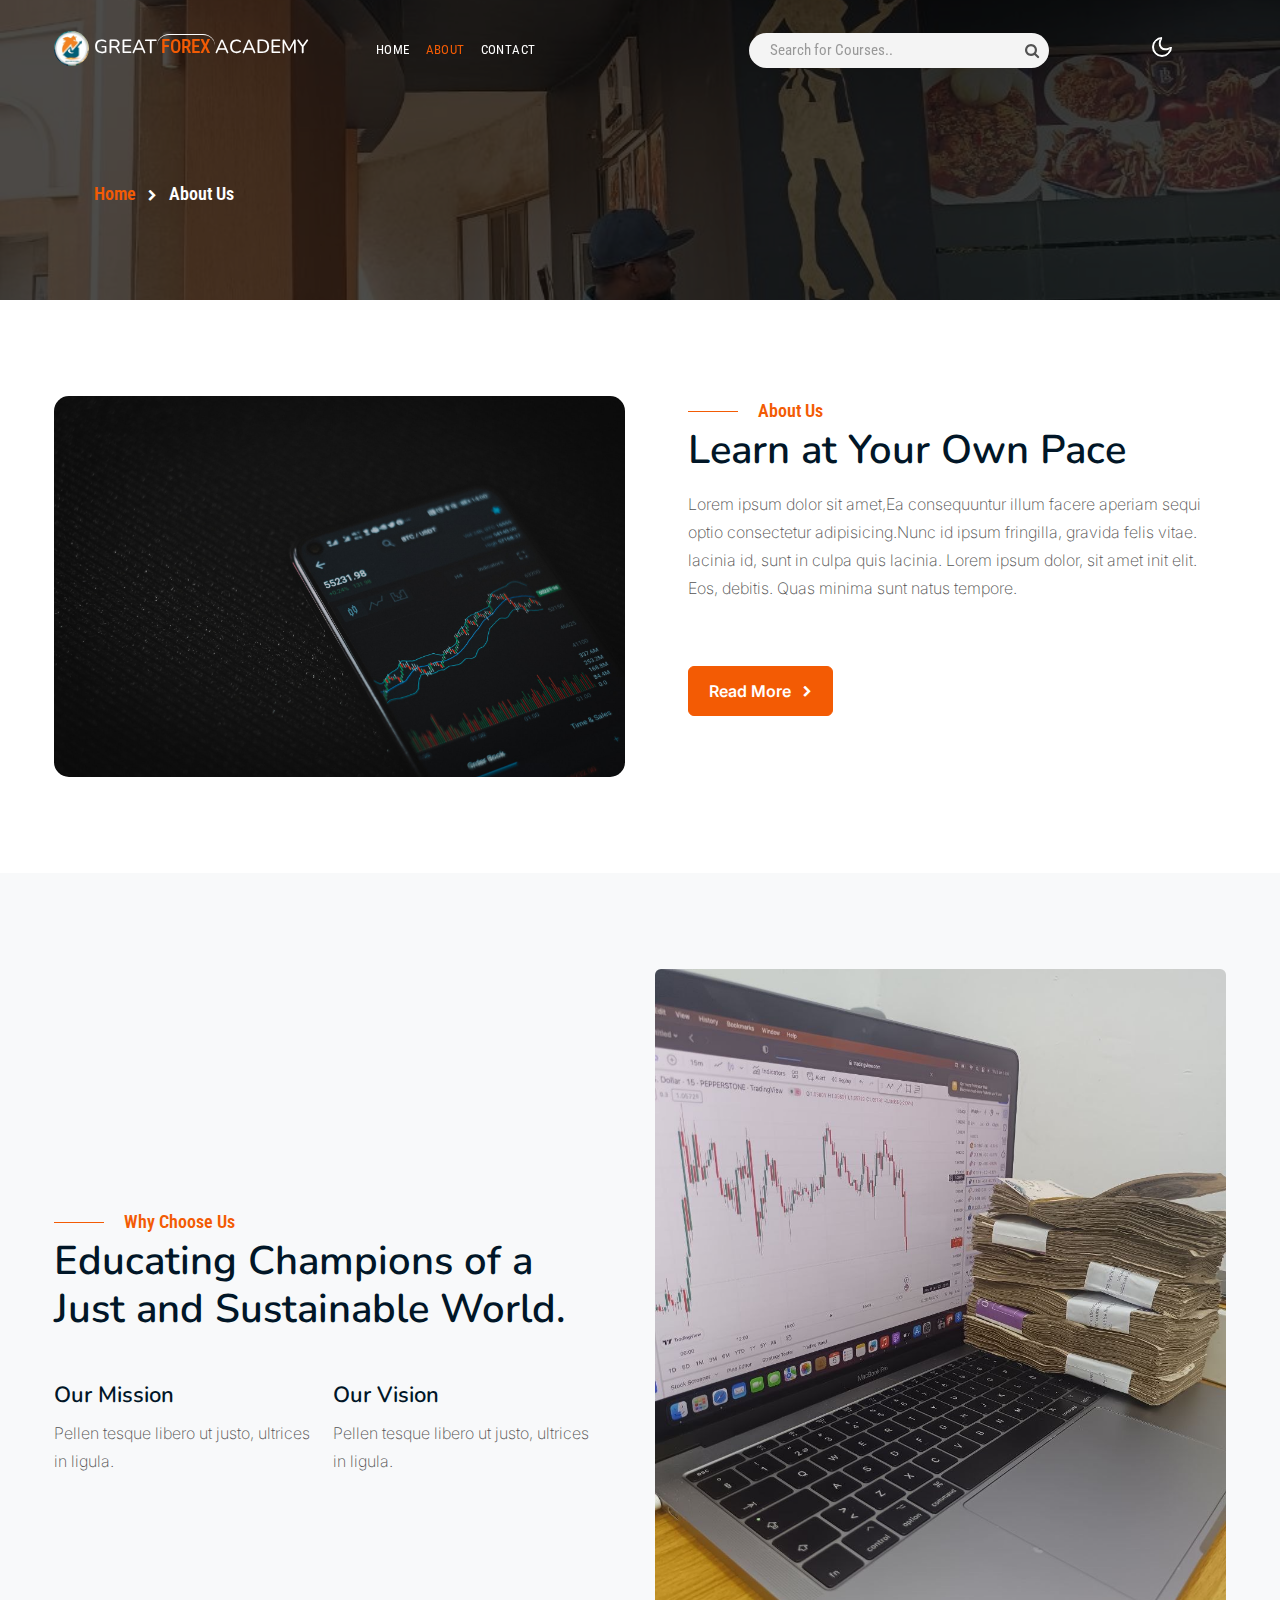
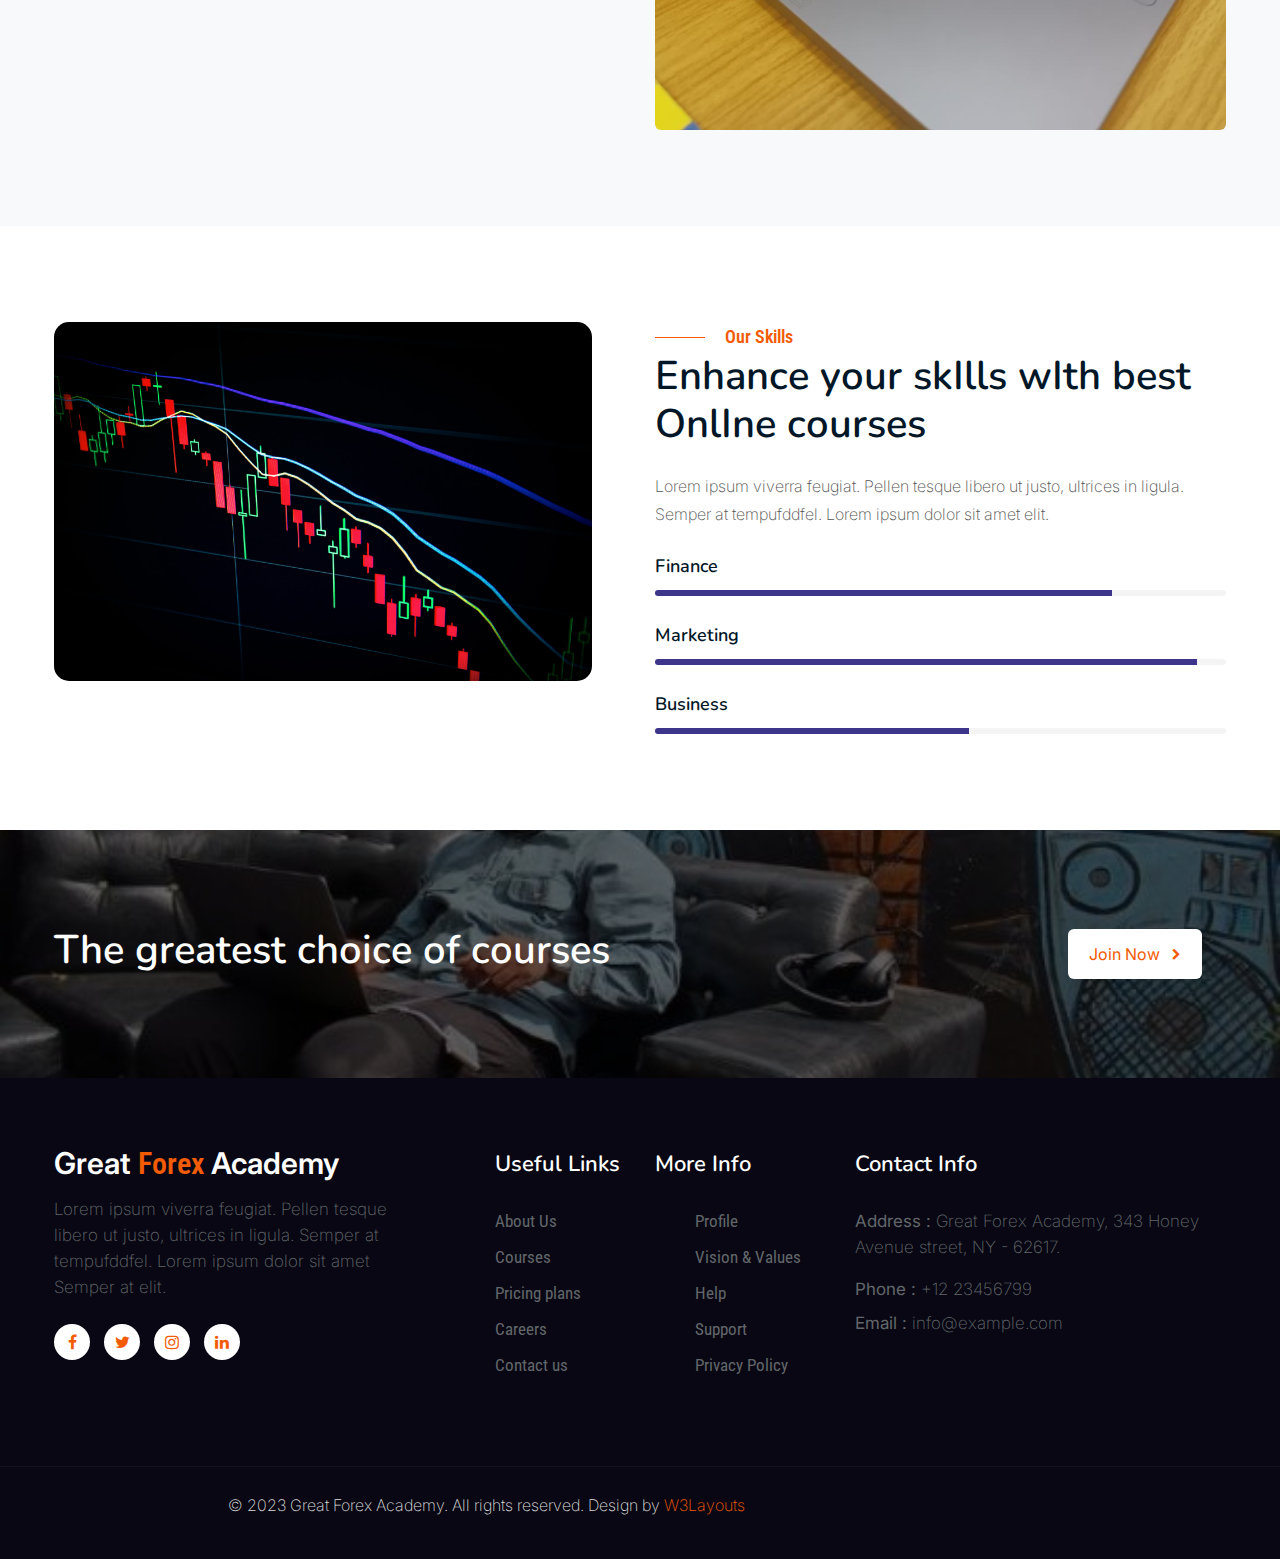
==== commit 336d5588: "Update v2.0" ====
--- a/about.html
+++ b/about.html
@@ -9,10 +9,13 @@
     <!-- Required meta tags -->
     <meta charset="utf-8">
     <meta name="viewport" content="width=device-width, initial-scale=1, shrink-to-fit=no">
-    <title>DigitalEdu an Education Category Bootstrap Responsive Website Template - About : W3Layouts</title>
+    <title>Great Forex Academy</title>
     <!--/google-fonts-->
     <link href="//fonts.googleapis.com/css2?family=Nunito:ital,wght@0,400;0,600;0,700;1,400&display=swap"
+    
         rel="stylesheet">
+    <link href="https://fonts.googleapis.com/css2?family=Inter:wght@400;500;600&family=Roboto+Condensed&display=swap" rel="stylesheet">
+
     <!--//google-fonts-->
     <!-- Template CSS -->
     <link rel="stylesheet" href="assets/css/style-starter.css">
@@ -24,13 +27,11 @@
     <header id="site-header" class="fixed-top">
         <div class="container">
             <nav class="navbar navbar-expand-lg navbar-dark stroke">
-                <h1><a class="navbar-brand" href="index.html">
-                        Digital<span class="sub-log">E</span>du
-                    </a></h1>
-                <!-- if logo is image enable this   
-      <a class="navbar-brand" href="#index.html">
-          <img src="image-path" alt="Your logo" title="Your logo" style="height:35px;" />
-      </a> -->
+              <h1><a class="navbar-brand" href="index.html">
+                <img src="./assets/images/IMG_1900.jpeg" alt="Your logo" style="height:35px" class="logo-img" />
+                    Great<span class="sub-log"> Forex </span>Academy
+                </a></h1>   
+               
                 <button class="navbar-toggler  collapsed bg-gradient" type="button" data-toggle="collapse"
                     data-target="#navbarTogglerDemo02" aria-controls="navbarTogglerDemo02" aria-expanded="false"
                     aria-label="Toggle navigation">
@@ -40,15 +41,7 @@
                 </button>
 
                 <div class="collapse navbar-collapse" id="navbarTogglerDemo02">
-                    <nav class="mr-auto ml-lg-5">
-                        <div class="search-bar">
-                            <form class="search">
-                                <input type="search" class="search__input" name="search"
-                                    placeholder="Search for Courses.." onload="equalWidth()" required>
-                                <span class="fa fa-search search__icon"></span>
-                            </form>
-                        </div>
-                    </nav>
+                    
                     <ul class="navbar-nav mr-auto">
                         <li class="nav-item">
                             <a class="nav-link" href="index.html">Home <span class="sr-only">(current)</span></a>
@@ -57,13 +50,19 @@
                             <a class="nav-link" href="about.html">About</a>
                         </li>
                         <li class="nav-item">
-                            <a class="nav-link" href="services.html">Courses</a>
-                        </li>
-                       
-                        <li class="nav-item">
                             <a class="nav-link" href="contact.html">Contact</a>
                         </li>
                     </ul>
+
+                    <nav class="mr-auto ml-lg-5">
+                      <div class="search-bar">
+                          <form class="search">
+                              <input type="search" class="search__input" name="search"
+                                  placeholder="Search for Courses.." onload="equalWidth()" required>
+                              <span class="fa fa-search search__icon"></span>
+                          </form>
+                      </div>
+                  </nav>
                 </div>
                 <!-- toggle switch for light and dark theme -->
 
@@ -102,19 +101,19 @@
       <div class="container py-lg-5 py-md-3">
         <div class="row">
           <div class="col-lg-6 mb-lg-0 mb-md-5 mb-4">
-            <img src="assets/images/ab1.jpg" alt="" class="radius-image-full img-fluid">
+            <img src="assets/images/viktor-forgacs-3PyBkxgTiL0-unsplash.jpg" alt="" class="radius-image-full img-fluid">
           </div>
           <div class="col-lg-6 pl-lg-5 ">
             <div class="header-title">
               <span class="sub-title">About Us</span>
-              <h3 class="hny-title text-left">Learn at Your Own Place</h3>
+              <h3 class="hny-title text-left">Learn at Your Own Pace</h3>
           </div>
            
             <p class="mt-3">Lorem ipsum dolor sit amet,Ea consequuntur illum facere aperiam sequi optio
               consectetur adipisicing.Nunc id ipsum fringilla, gravida felis vitae. lacinia id, sunt in
               culpa quis lacinia. Lorem ipsum dolor, sit amet init elit. Eos,
               debitis. Quas minima sunt natus tempore.</p>
-            <a href="#" class="btn btn-style btn-primary mt-sm-5 mt-4">Read More <span
+            <a href="#" class="btn btn-style btn-primary btn-trans mt-sm-5 mt-4">Read More <span
               class="fa fa-chevron-right ml-2" aria-hidden="true"></span></a>
           </div>
         </div>
@@ -146,7 +145,7 @@
             </div>
         </div>
             <div class="col-lg-6 left-wthree-img mt-lg-0 mt-4">
-                <img src="assets/images/ab4.jpg" alt="" class="img-fluid radius-image">
+                <img src="assets/images/IMG_1903.jpeg" alt="" class="img-fluid radius-image">
             </div>
            
            
@@ -159,7 +158,7 @@
       <div class="container py-lg-5 py-md-3">
         <div class="row">
           <div class="col-lg-6 pr-lg-5 mb-lg-0 mb-5">
-            <img src="assets/images/ab5.jpg" alt="" class="radius-image-full img-fluid">
+            <img src="assets/images/maxim-hopman-fiXLQXAhCfk-unsplash.jpg" alt="" class="radius-image-full img-fluid">
           </div>
           <div class="col-lg-6">
             <div class="header-title mb-4">
@@ -228,226 +227,6 @@
   </section>
   <!-- //form-25-section -->
 
-  <!--/team-sec-->
-  <section class="w3l-team-main" id="team">
-    <div class="team py-5">
-      <div class="container py-lg-5">
-        <div class="header-title mb-4">
-          <span class="sub-title">Our Team</span>
-          <h3 class="hny-title text-left">Popular Instructors
-          </h3>
-      </div>
-        <div class="row team-row ">
-          <div class="col-lg-3 col-6 team-wrap mt-lg-5 mt-4">
-            <div class="team-member text-center">
-              <div class="team-img">
-                <img src="assets/images/team1.jpg" alt="" class="radius-image">
-                <div class="overlay-team">
-                  <div class="team-details text-center">
-                    <div class="socials mt-20">
-                      <a href="#url">
-                        <span class="fa fa-facebook-f"></span>
-                      </a>
-                      <a href="#url">
-                        <span class="fa fa-twitter"></span>
-                      </a>
-                      <a href="#url">
-                        <span class="fa fa-instagram"></span>
-                      </a>
-                    </div>
-                  </div>
-                </div>
-              </div>
-              <a href="#url" class="team-title">Daniel jacobs</a>
-              <p>Instructor</p>
-            </div>
-          </div>
-          <!-- end team member -->
-
-          <div class="col-lg-3 col-6 team-wrap mt-lg-5 mt-4">
-            <div class="team-member text-center">
-              <div class="team-img">
-                <img src="assets/images/team3.jpg" alt="" class="radius-image">
-                <div class="overlay-team">
-                  <div class="team-details text-center">
-                    <div class="socials mt-20">
-                      <a href="#url">
-                        <span class="fa fa-facebook-f"></span>
-                      </a>
-                      <a href="#url">
-                        <span class="fa fa-twitter"></span>
-                      </a>
-                      <a href="#url">
-                        <span class="fa fa-instagram"></span>
-                      </a>
-                    </div>
-                  </div>
-                </div>
-              </div>
-              <a href="#url" class="team-title">Claire Daniel</a>
-              <p>Instructor</p>
-            </div>
-          </div>
-          <!-- end team member -->
-
-          <div class="col-lg-3 col-6 team-wrap mt-lg-5 mt-4">
-            <div class="team-member last text-center">
-              <div class="team-img">
-                <img src="assets/images/team2.jpg" alt="" class="radius-image">
-                <div class="overlay-team">
-                  <div class="team-details text-center">
-                    <div class="socials mt-20">
-                      <a href="#url">
-                        <span class="fa fa-facebook-f"></span>
-                      </a>
-                      <a href="#url">
-                        <span class="fa fa-twitter"></span>
-                      </a>
-                      <a href="#url">
-                        <span class="fa fa-instagram"></span>
-                      </a>
-                    </div>
-                  </div>
-                </div>
-              </div>
-              <a href="#url" class="team-title">Daniel Hunt</a>
-              <p>Instructor</p>
-            </div>
-          </div>
-          <!-- end team member -->
-          <div class="col-lg-3 col-6 team-wrap mt-lg-5 mt-4">
-            <div class="team-member last text-center">
-              <div class="team-img">
-                <img src="assets/images/team4.jpg" alt="" class="radius-image">
-                <div class="overlay-team">
-                  <div class="team-details text-center">
-                    <div class="socials mt-20">
-                      <a href="#url">
-                        <span class="fa fa-facebook-f"></span>
-                      </a>
-                      <a href="#url">
-                        <span class="fa fa-twitter"></span>
-                      </a>
-                      <a href="#url">
-                        <span class="fa fa-instagram"></span>
-                      </a>
-                    </div>
-                  </div>
-                </div>
-              </div>
-              <a href="#url" class="team-title">Kelli Grant</a>
-              <p>Instructor</p>
-            </div>
-          </div>
-          <!-- end team member -->
-
-          <div class="col-lg-3 col-6 team-wrap mt-lg-5 mt-4">
-            <div class="team-member last text-center">
-              <div class="team-img">
-                <img src="assets/images/team5.jpg" alt="" class="radius-image">
-                <div class="overlay-team">
-                  <div class="team-details text-center">
-                    <div class="socials mt-20">
-                      <a href="#url">
-                        <span class="fa fa-facebook-f"></span>
-                      </a>
-                      <a href="#url">
-                        <span class="fa fa-twitter"></span>
-                      </a>
-                      <a href="#url">
-                        <span class="fa fa-instagram"></span>
-                      </a>
-                    </div>
-                  </div>
-                </div>
-              </div>
-              <a href="#url" class="team-title">Jack Harry</a>
-              <p>Instructor</p>
-            </div>
-          </div>
-          <!-- end team member -->
-          
-          <div class="col-lg-3 col-6 team-wrap mt-lg-5 mt-4">
-            <div class="team-member last text-center">
-              <div class="team-img">
-                <img src="assets/images/team6.jpg" alt="" class="radius-image">
-                <div class="overlay-team">
-                  <div class="team-details text-center">
-                    <div class="socials mt-20">
-                      <a href="#url">
-                        <span class="fa fa-facebook-f"></span>
-                      </a>
-                      <a href="#url">
-                        <span class="fa fa-twitter"></span>
-                      </a>
-                      <a href="#url">
-                        <span class="fa fa-instagram"></span>
-                      </a>
-                    </div>
-                  </div>
-                </div>
-              </div>
-              <a href="#url" class="team-title">ELizabeth ker</a>
-              <p>Instructor</p>
-            </div>
-          </div>
-          <!-- end team member -->
-          <div class="col-lg-3 col-6 team-wrap mt-lg-5 mt-4">
-            <div class="team-member text-center">
-              <div class="team-img">
-                <img src="assets/images/team1.jpg" alt="" class="radius-image">
-                <div class="overlay-team">
-                  <div class="team-details text-center">
-                    <div class="socials mt-20">
-                      <a href="#url">
-                        <span class="fa fa-facebook-f"></span>
-                      </a>
-                      <a href="#url">
-                        <span class="fa fa-twitter"></span>
-                      </a>
-                      <a href="#url">
-                        <span class="fa fa-instagram"></span>
-                      </a>
-                    </div>
-                  </div>
-                </div>
-              </div>
-              <a href="#url" class="team-title">Daniel Harry</a>
-              <p>Instructor</p>
-            </div>
-          </div>
-          <!-- end team member -->
-
-          <div class="col-lg-3 col-6 team-wrap mt-lg-5 mt-4">
-            <div class="team-member text-center">
-              <div class="team-img">
-                <img src="assets/images/team3.jpg" alt="" class="radius-image">
-                <div class="overlay-team">
-                  <div class="team-details text-center">
-                    <div class="socials mt-20">
-                      <a href="#url">
-                        <span class="fa fa-facebook-f"></span>
-                      </a>
-                      <a href="#url">
-                        <span class="fa fa-twitter"></span>
-                      </a>
-                      <a href="#url">
-                        <span class="fa fa-instagram"></span>
-                      </a>
-                    </div>
-                  </div>
-                </div>
-              </div>
-              <a href="#url" class="team-title">Harry Daniel</a>
-              <p>Instructor</p>
-            </div>
-          </div>
-          <!-- end team member -->
-        </div>
-      </div>
-  </section>
-  <!--//team-sec-->
-
     <!-- footer -->
     <section class="w3l-footer-29-main">
       <div class="footer-29 py-5">
@@ -455,7 +234,7 @@
               <div class="row footer-top-29">
                   <div class="col-lg-4 col-md-6 col-sm-7 footer-list-29 footer-1 pr-lg-5">
                       <div class="footer-logo mb-3">
-                          <a class="navbar-brand" href="index.html">DigitalEdu</a>
+                          <a class="navbar-brand" href="index.html">Great<span class="sub-log"> Forex </span>Academy</a>
                       </div>
                       <p>Lorem ipsum viverra feugiat. Pellen tesque libero ut justo, ultrices in ligula. Semper at
                           tempufddfel. Lorem ipsum dolor sit amet Semper at elit.</p>
@@ -469,12 +248,11 @@
                   <div class="col-lg-2 col-md-6 col-sm-5 col-6 footer-list-29 footer-2 mt-sm-0 mt-5">
 
                       <ul>
-                          <h6 class="footer-title-29">Usefull Links</h6>
+                          <h6 class="footer-title-29">Useful Links</h6>
                           <li><a href="about.html">About Us</a></li>
                           <li><a href="services.html">Courses</a></li>
                           <li><a href="#pricing"> Pricing plans</a></li>
                           <li><a href="#careers"> Careers</a></li>
-                          <li><a href="blog.html"> Blog posts</a></li>
                           <li><a href="contact.html">Contact us</a></li>
                       </ul>
                   </div>
@@ -483,16 +261,16 @@
                       <ul>
                           <li><a href="#profile">Profile</a></li>
                           <li><a href="#vision">Vision & Values</a></li>
-                          <li><a href="#history">History</a></li>
-                          <li><a href="#leader">Leadership</a></li>
                           <li><a href="#help">Help</a></li>
-                          <li><a href="#support"> Support</a></li>
+                          <li><a href="#support">Support</a></li>
+                          <li class=><a href="#privacy">Privacy Policy</a></li>
+
                       </ul>
 
                   </div>
                   <div class="col-lg-4 col-md-6 col-sm-7 footer-list-29 footer-4 mt-lg-0 mt-5">
-                      <h6 class="footer-title-29">Contact Info </h6>
-                      <p><strong>Address :</strong> DigitalEdu, 343 Honey Avenue street, NY - 62617.</p>
+                      <h6 class="footer-title-29">Contact Info</h6>
+                      <p><strong>Address :</strong> Great Forex Academy, 343 Honey Avenue street, NY - 62617.</p>
                       <p class="my-2"><strong>Phone :</strong> <a href="tel:+12 23456799">+12 23456799</a></p>
                       <p><strong>Email :</strong> <a href="mailto:info@example.com">info@example.com</a></p>
                   </div>
@@ -500,26 +278,12 @@
           </div>
       </div>
   </section>
-  <!-- //footer -->
 
   <!-- copyright -->
-  <section class="w3l-copyright">
-      <div class="container">
-          <div class="row bottom-copies">
-              <p class="col-lg-8 copy-footer-29">© 2020 DigitalEdu. All rights reserved. Design by <a
-                      href="https://w3layouts.com/" target="_blank">
-                      W3Layouts</a></p>
-
-              <div class="col-lg-4 footer-list-29">
-                  <ul class="d-flex text-lg-right justify-content-center mt-lg-0 mt-3">
-                      <li><a href="#careers"> Careers</a></li>
-                      <li class="mx-lg-5 mx-md-4 mx-3"><a href="#privacymy-lg-0 my-4">Privacy Policy</a></li>
-                      <li><a href="contact.html">Contact us</a></li>
-                  </ul>
-              </div>
-
-          </div>
-      </div>
+  <section class="w3l-copyright align-center">
+    <p class="col-lg-8 copy-footer-29">© 2023 Great Forex Academy. All rights reserved. Design by <a
+        href="https://w3layouts.com/" target="_blank">
+        W3Layouts</a></p>
 
       <!-- move top -->
       <button onclick="topFunction()" id="movetop" title="Go to top">
--- a/assets/css/style-starter.css
+++ b/assets/css/style-starter.css
@@ -14262,7 +14262,7 @@
   color: var(--primary-color);
 }
 
-.sub-title:after,
+/* .sub-title:after,
 .sub-title-1::after {
   content: '';
   display: block;
@@ -14273,7 +14273,7 @@
   z-index: 1;
   left: 200px;
   top: 50%;
-}
+} */
 .sub-title:before,
 .sub-title-1::before {
   content: '';
@@ -14757,7 +14757,7 @@
   position: absolute;
   content: '';
   width: 100%;
-  height: 2px;
+  height: 1.5px;
   background: var(--primary-color);
   bottom: 0px;
   left: 0;
@@ -14767,7 +14767,11 @@
 }
 
 .nav-link:hover::after {
-  transform: scaleX(1);
+  transform: scaleX(.8);
+}
+
+.btn-trans:hover {
+  color: var(--primary-color);
 }
 
 @-webkit-keyframes rotation-show {
@@ -14972,22 +14976,28 @@
 }
 
 @media only screen and (max-width: 480px) {
-  .navbar-brand img {
-    max-width: 200px;
+  .logo-img {
+    max-width: 30px;
   }
 
   .mobile-position {
     position: absolute;
     right: 50px;
-    top: 3px;
+    top: 8px;
   }
 
   .navbar .navbar-brand {
-    font-size: 28px;
+    font-size: .8rem;
   }
 }
 
 @media only screen and (max-width: 991px) {
+  /* .grid-md-1fr {
+    display: flex;
+    flex-direction: column;
+    background-color: red;
+  } */
+
   .w3l-top-header {
     position: relative;
     height: 73px;
@@ -15857,7 +15867,7 @@
   font-size: 26px;
   border-radius: 50%;
   width: 65px;
-  height: 65px;
+  height: 65px0;
   line-height: 65px;
   color: #fff;
   text-align: center;
@@ -15905,7 +15915,7 @@
 /*--//stats--*/
 /*--/--*/
 .w3l-form-25-section {
-  background: url(../images/banner1.jpg) no-repeat center;
+  background: url(../images/IMG_1904.jpeg) no-repeat center;
   -ms-background-size: cover;
   background-size: cover;
   z-index: 0;
@@ -15937,7 +15947,7 @@
 /*--//--*/
 /* middle */
 .middle {
-  background: url(../images/banner2.jpg) no-repeat center;
+  background: url(../images/IMG_1905.jpeg) no-repeat center;
   background-size: cover;
   -webkit-background-size: cover;
   -o-background-size: cover;
@@ -16048,10 +16058,10 @@
 .w3l-newsletter .forms-25-info input {
   background: #f5f5f5;
   width: 100%;
-  font-size: 16px;
+  font-size: 1rem;
   padding: 0px 20px;
   color: var(--font-color);
-  height: 55px;
+  height: 50px;
   text-align: left;
   -webkit-appearance: none;
   outline: none;
@@ -16064,6 +16074,12 @@
 .w3l-newsletter .forms-25-info input:focus {
   border: 1px solid var(--primary-color);
   background: #fff;
+}
+
+.align-center {
+  display: flex;
+  align-items: center;
+  justify-content: center;
 }
 @media all and (max-width:380px) {
   .w3l-videohny .history-info {
@@ -16228,9 +16244,8 @@
 }
 
 .w3l-copyright p.copy-footer-29 {
-  align-self: center;
   color: #ddd;
-  font-size: 17px;
+  font-size: 1rem;
 }
 
 @media (max-width: 992px) {
@@ -17146,7 +17161,7 @@
 /*--//blog--*/
 /*--/inner-banner--*/
 .inner-banner {
-  background: url(../images/banner3.jpg) no-repeat center;
+  background: url(../images/IMG_1906.jpeg) no-repeat center;
   background-size: cover;
   min-height: 300px;
   position: relative;
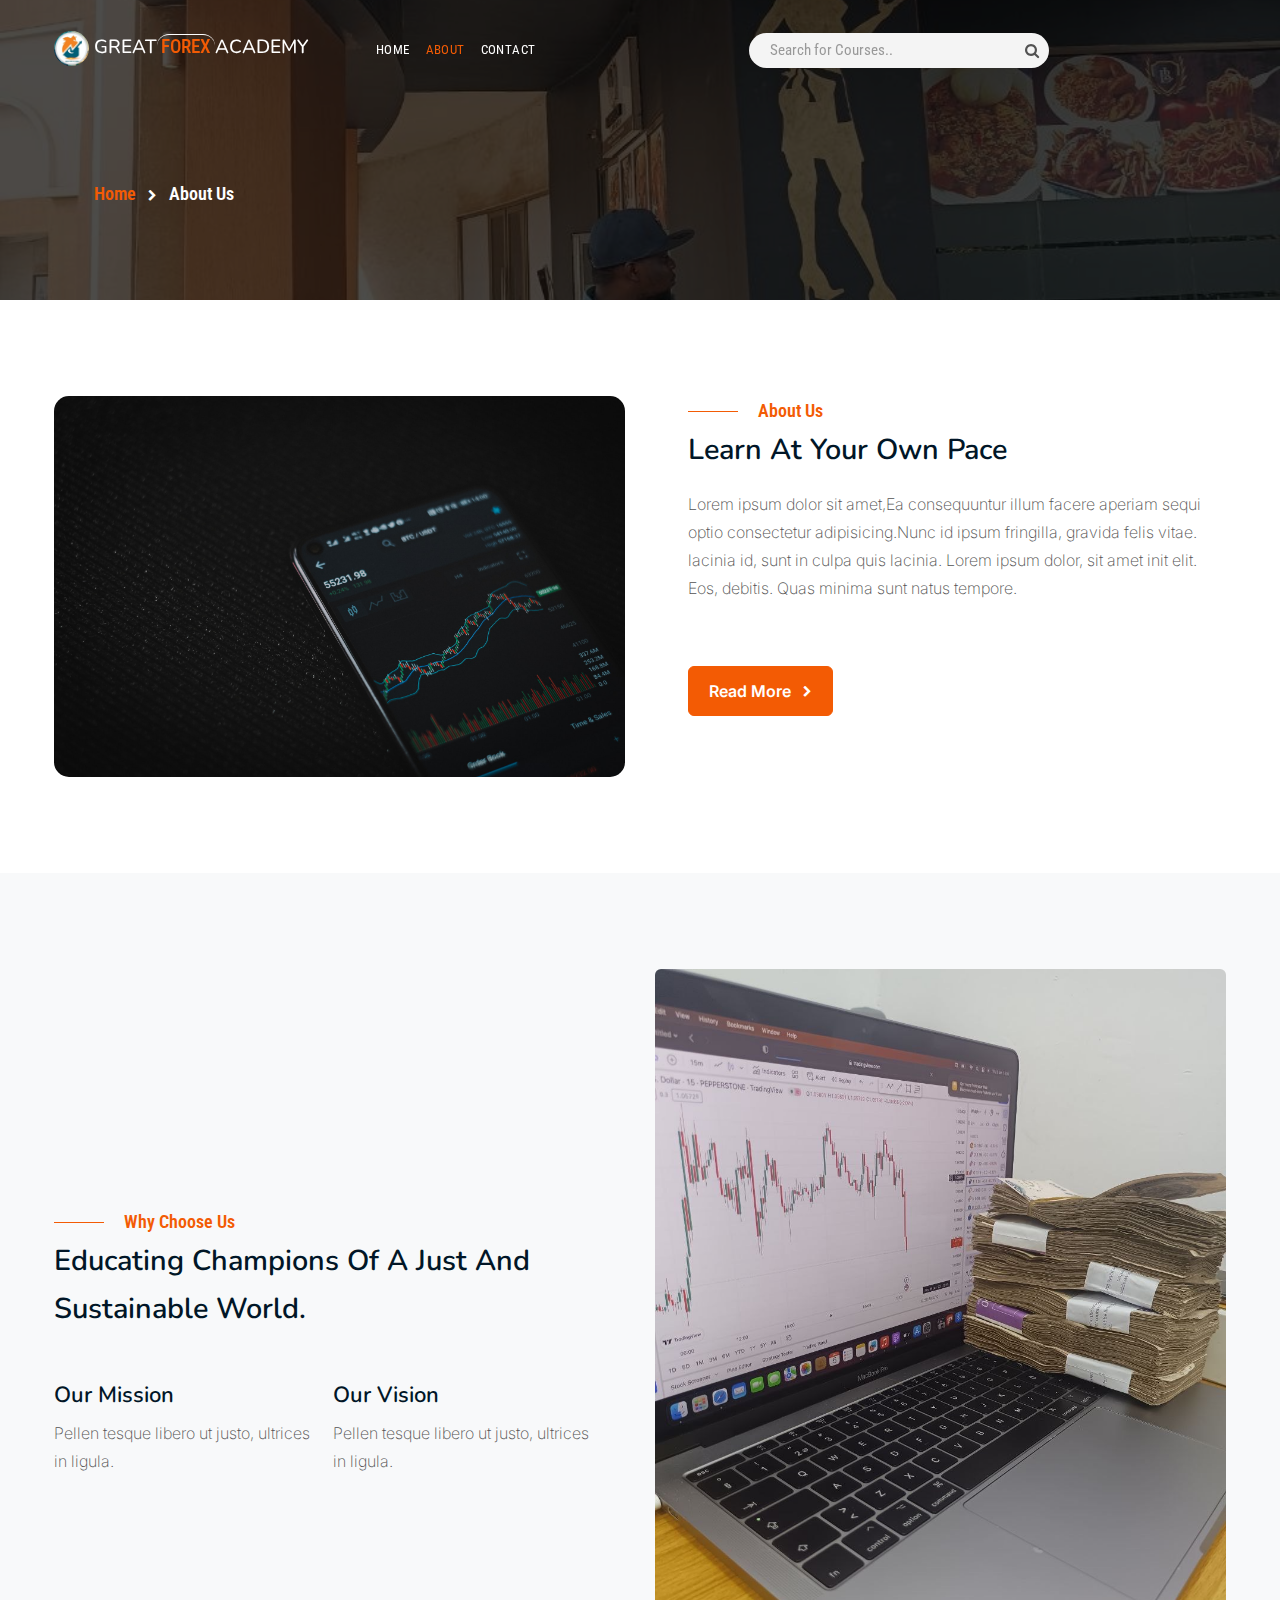
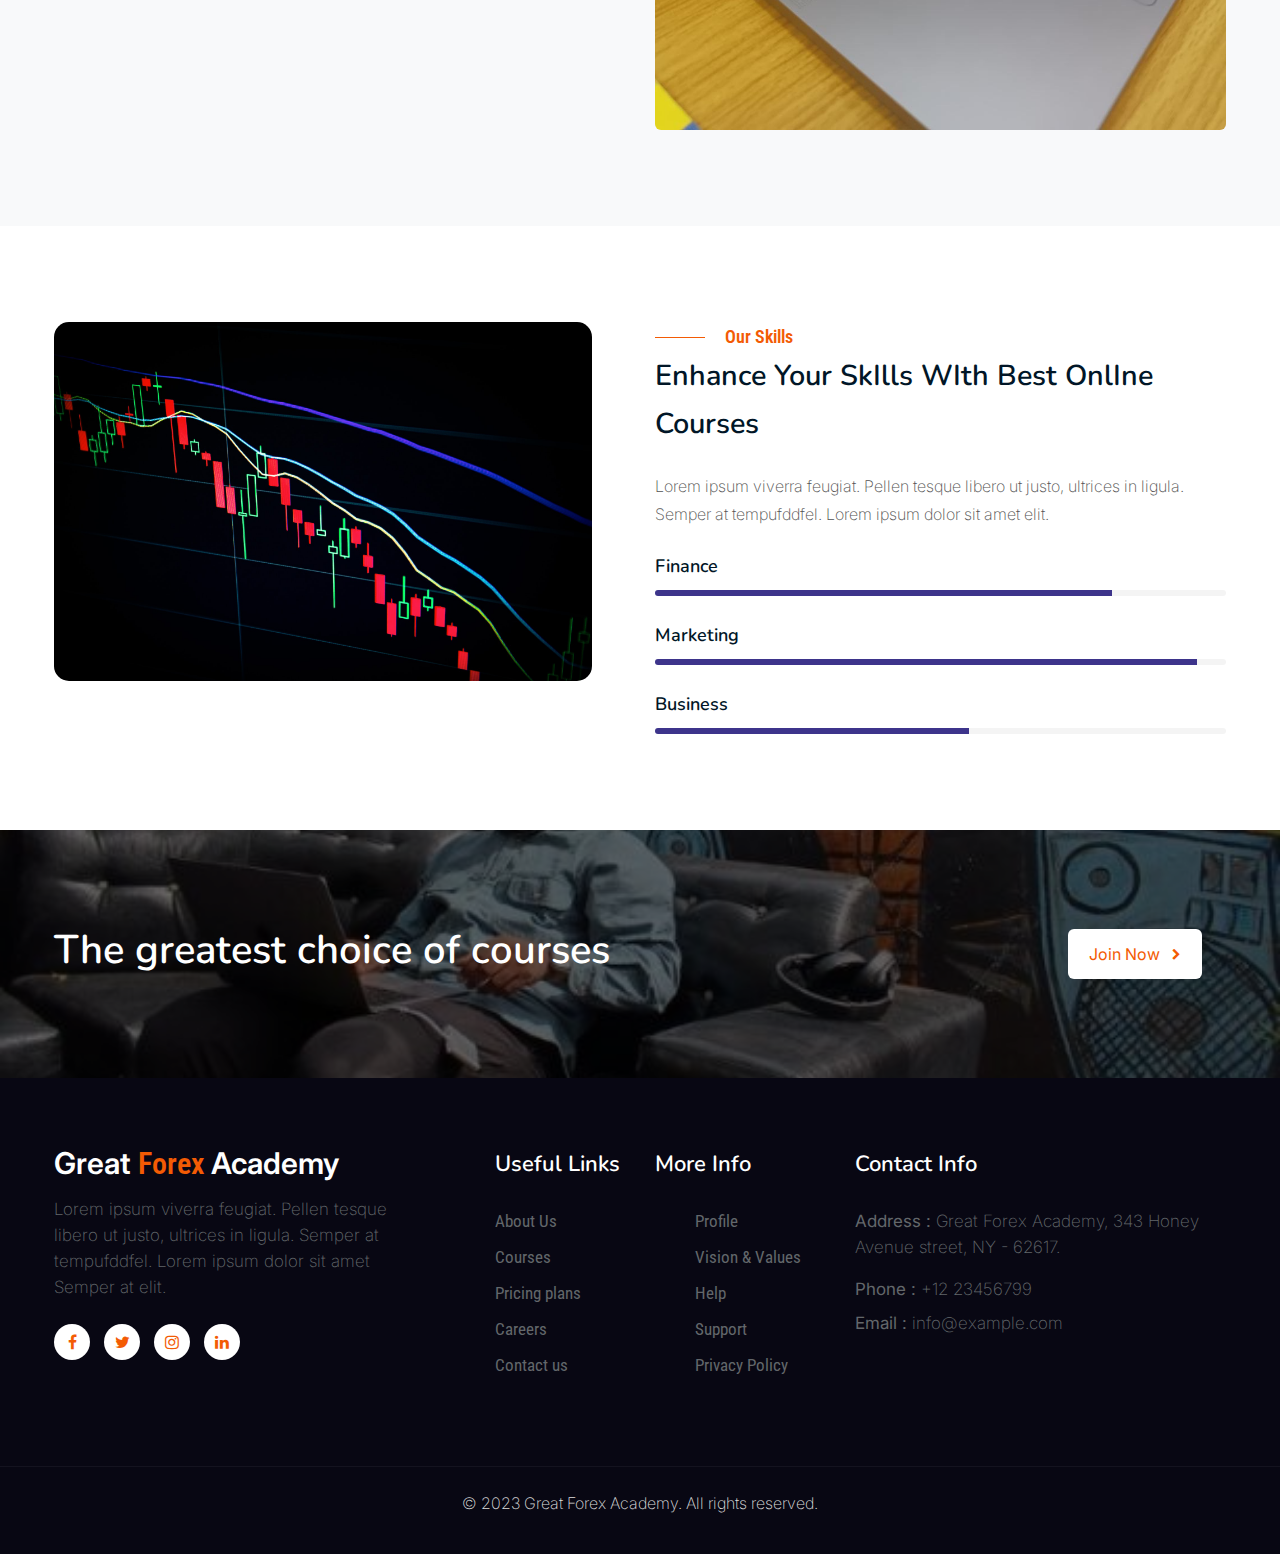
==== commit fb91e148: "Update v2.1" ====
--- a/about.html
+++ b/about.html
@@ -49,6 +49,9 @@
                         <li class="nav-item active">
                             <a class="nav-link" href="about.html">About</a>
                         </li>
+                        <!-- <li class="nav-item">
+                          <a class="nav-link" href="services.html">Courses</a>
+                        </li> -->
                         <li class="nav-item">
                             <a class="nav-link" href="contact.html">Contact</a>
                         </li>
@@ -281,9 +284,8 @@
 
   <!-- copyright -->
   <section class="w3l-copyright align-center">
-    <p class="col-lg-8 copy-footer-29">© 2023 Great Forex Academy. All rights reserved. Design by <a
-        href="https://w3layouts.com/" target="_blank">
-        W3Layouts</a></p>
+    <p class="col-lg-8 copy-footer-29">© 2023 Great Forex Academy. All rights reserved.</p>
+
 
       <!-- move top -->
       <button onclick="topFunction()" id="movetop" title="Go to top">
--- a/assets/css/style-starter.css
+++ b/assets/css/style-starter.css
@@ -14245,7 +14245,8 @@
 }
 
 .hny-title {
-  font-size: 40px;
+  font-size: 1.8rem;
+  text-transform: capitalize;
   line-height: 48px;
   font-weight: 600;
   position: relative;
@@ -14254,7 +14255,7 @@
 .sub-title,
 .sub-title-1 {
   position: relative;
-  font-size: 1.1em;
+  font-size: 1.1rem;
   line-height: 30px;
   font-weight: 600;
   font-style: normal;
@@ -14347,7 +14348,7 @@
 
   .btn-white,
   .btn-style {
-    padding: 12px 26px;
+    padding: 8px 20px;
   }
 
   .hny-title {
@@ -14462,7 +14463,7 @@
 }
 
 .mode-container i.gg-moon {
-  display: block;
+  display: none;
 }
 
 input:checked+.mode-container i.gg-sun {
@@ -15042,8 +15043,10 @@
 .w3l-main-slider .banner-info-bg p {
   color: #fff;
   font-weight: 200;
-  font-size: 1.05em;
+  font-size: 1.075rem;
   max-width: 580px;
+  width: 80%;
+  margin-inline: auto;
 }
 
 .w3l-main-slider .banner-info-bg ul {
@@ -15053,9 +15056,9 @@
 .w3l-main-slider .banner-info-bg {
   max-width: 650px;
   text-align: center;
-  margin: 0 auto;
-  margin-bottom: 80px;
-  padding-bottom: 20px;
+  margin-inline: auto;
+  margin-block-end: 80px;
+  padding-block-end: 20px;
 }
 
 /*.w3l-main-slider p.text-label {
@@ -15207,12 +15210,18 @@
   }
 
   .w3l-main-slider .banner-info-bg h5 {
-    font-size: 40px;
+    font-size: 1.8rem;
     line-height: 45px;
   }
 
   .w3l-main-slider .banner-info-bg p {
-    font-size: 16px;
+    font-size: 1rem;
+    width: 88%;
+    margin-inline: auto;
+  }
+
+  p {
+    font-size: 1rem;
   }
 }
 
@@ -15237,7 +15246,7 @@
 
 @media (max-width: 415px) {
   .w3l-main-slider .banner-info-bg h5 {
-    font-size: 30px;
+    font-size: 1.7rem;
     line-height: 35px;
   }
 
@@ -16210,7 +16219,7 @@
 
 
 .w3l-copyright {
-  padding: 1.5em 0;
+  padding-block: 1.35em;
   background: var(--footer-color);
   border-top: 1px solid rgb(255 255 255 / 5%);
 }
@@ -16223,7 +16232,7 @@
 .w3l-footer-29-main .footer-post a {
   font-weight: 500;
   color: #ccc;
-  font-size: 15px;
+  font-size: .9rem;
   line-height: 25px;
   margin-bottom: 4px;
   display: inline-block;
@@ -16246,6 +16255,7 @@
 .w3l-copyright p.copy-footer-29 {
   color: #ddd;
   font-size: 1rem;
+  text-align: center;
 }
 
 @media (max-width: 992px) {
@@ -16914,7 +16924,7 @@
 .w3l-homeblog .top-pic6,
 .w3l-homeblog .top-pic7,
 .w3l-homeblog .top-pic8 {
-  background: url(../images/ab.jpg) no-repeat 0px 0px;
+  background: url(../images/IMG_1961.JPG) no-repeat 0px 0px;
   background-size: cover;
   padding: 10px;
   border-radius: var(--border-radius-full);
@@ -16926,37 +16936,37 @@
 }
 
 .w3l-homeblog .top-pic2 {
-  background: url(../images/ab1.jpg) no-repeat 0px 0px;
+  background: url(../images/IMG_1962.JPG) no-repeat 0px 0px;
   background-size: cover;
 }
 
 .w3l-homeblog .top-pic3 {
-  background: url(../images/ab2.jpg) no-repeat 0px 0px;
+  background: url(../images/IMG_1963.JPG) no-repeat 0px 0px;
   background-size: cover;
 }
 
 .w3l-homeblog .top-pic4 {
-  background: url(../images/ab3.jpg) no-repeat 0px 0px;
+  background: url(../images/IMG_1964.JPG) no-repeat 0px 0px;
   background-size: cover;
 }
 
 .w3l-homeblog .top-pic5 {
-  background: url(../images/ab4.jpg) no-repeat 0px 0px;
+  background: url(../images/IMG_1965.JPG) no-repeat 0px 0px;
   background-size: cover;
 }
 
 .w3l-homeblog .top-pic6 {
-  background: url(../images/ab5.jpg) no-repeat 0px 0px;
+  background: url(../images/IMG_1966.JPG) no-repeat 0px 0px;
   background-size: cover;
 }
 
 .w3l-homeblog .top-pic7 {
-  background: url(../images/ab6.jpg) no-repeat 0px 0px;
+  background: url(../images/IMG_1967.JPG) no-repeat 0px 0px;
   background-size: cover;
 }
 
 .w3l-homeblog .top-pic8 {
-  background: url(../images/ab7.jpg) no-repeat 0px 0px;
+  background: url(../images/IMG_1968.JPG) no-repeat 0px 0px;
   background-size: cover;
 }
 
@@ -16969,6 +16979,7 @@
 .w3l-homeblog .top-pic7,
 .w3l-homeblog .top-pic8 {
   transition: .3s ease;
+  box-shadow: rgba(46, 41, 51, 0.1) 0px 2px 4px, rgba(71, 63, 79, 0.2) 0px 5px 10px;
   -webkit-transition: .3s ease;
   -moz-transition: .3s ease;
   -ms-transition: .3s ease;
@@ -16983,8 +16994,8 @@
 .w3l-homeblog .top-pic6:hover,
 .w3l-homeblog .top-pic7:hover,
 .w3l-homeblog .top-pic8:hover {
-  transform: translateY(-0.25rem);
-  box-shadow: rgba(46, 41, 51, 0.08) 0px 2px 4px, rgba(71, 63, 79, 0.16) 0px 5px 10px;
+  transform: translateY(-0.45rem);
+  /* box-shadow: rgba(46, 41, 51, 0.08) 0px 2px 4px, rgba(71, 63, 79, 0.16) 0px 5px 10px; */
   transition: .3s ease;
   -webkit-transition: .3s ease;
   -moz-transition: .3s ease;
@@ -17006,14 +17017,14 @@
   bottom: 0;
   left: 0;
   right: 0;
-  background: #000;
+  background: rgba(0, 0, 0, 0);
   opacity: .7;
   border-radius: var(--border-radius-full);
   z-index: -1;
 }
 
 .w3l-homeblog .author {
-  display: grid;
+  display: none;
   grid-template-columns: 40px auto;
   grid-gap: 20px;
 }
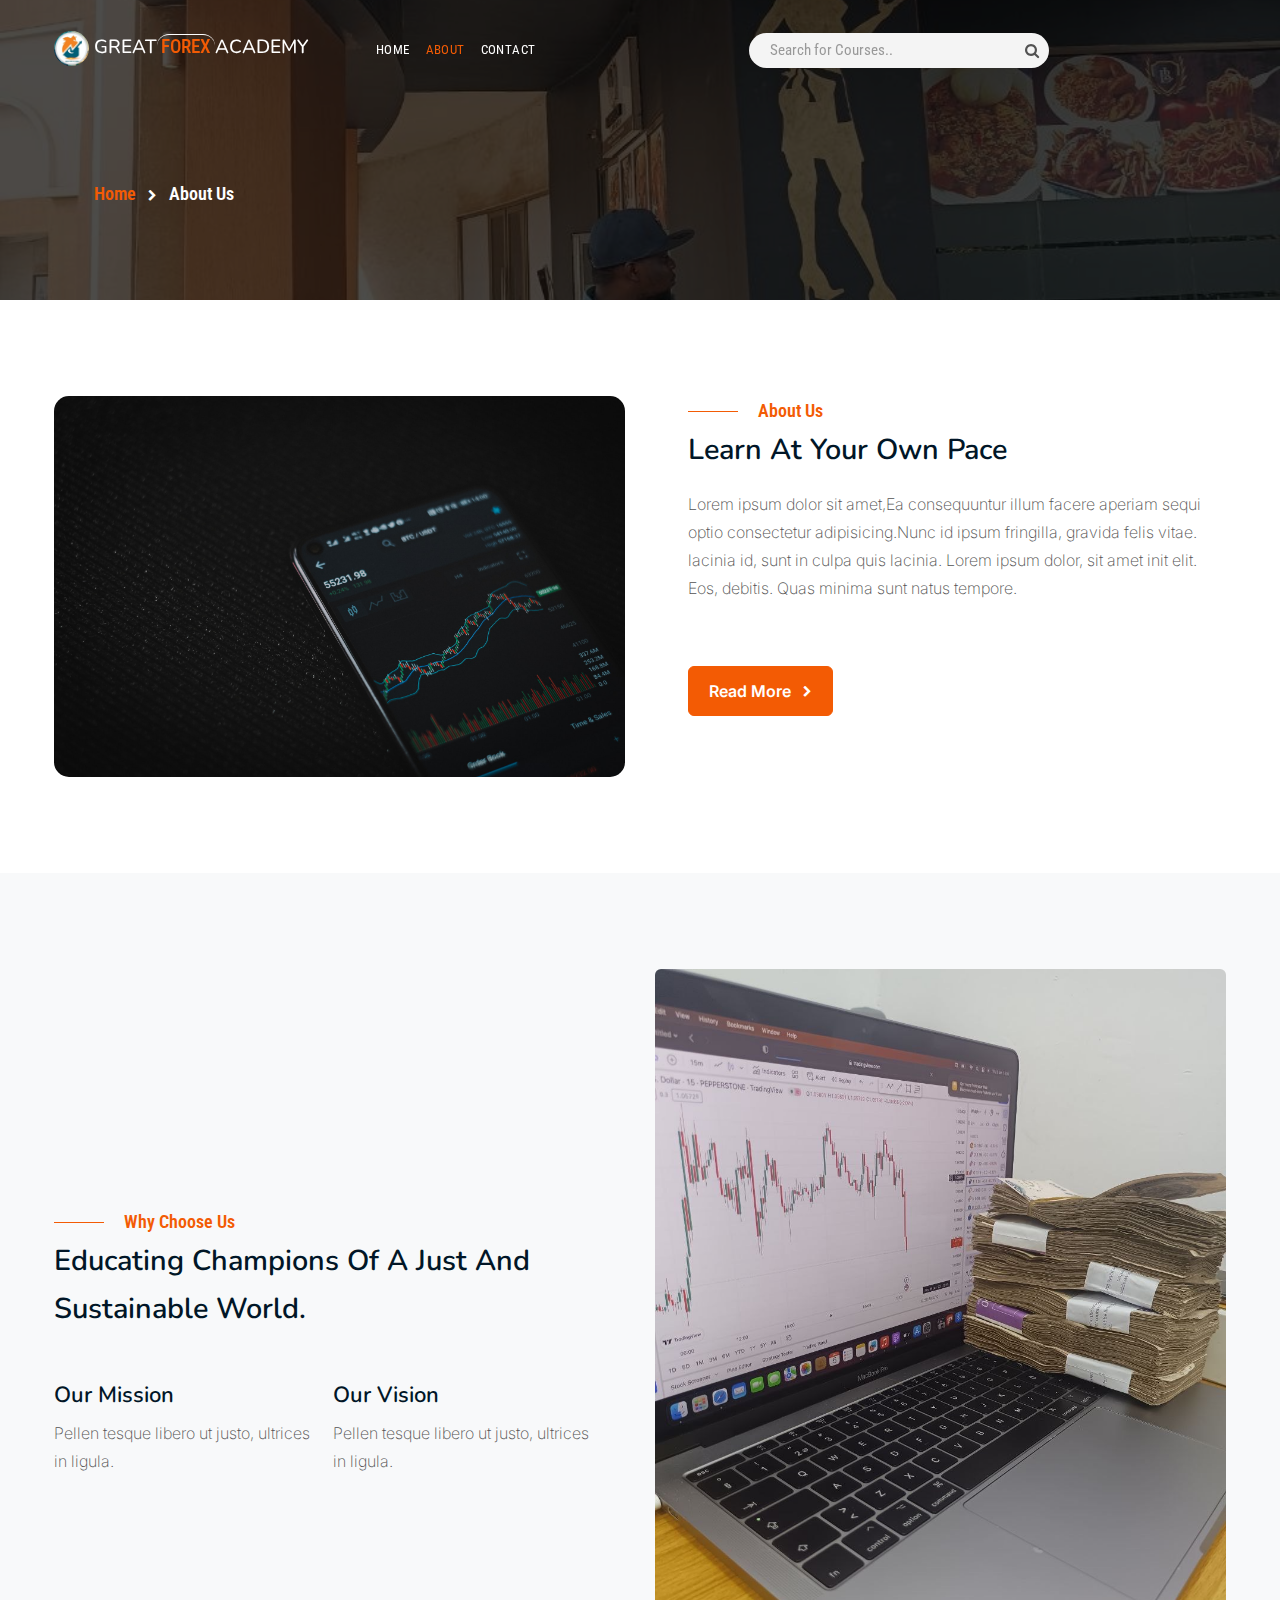
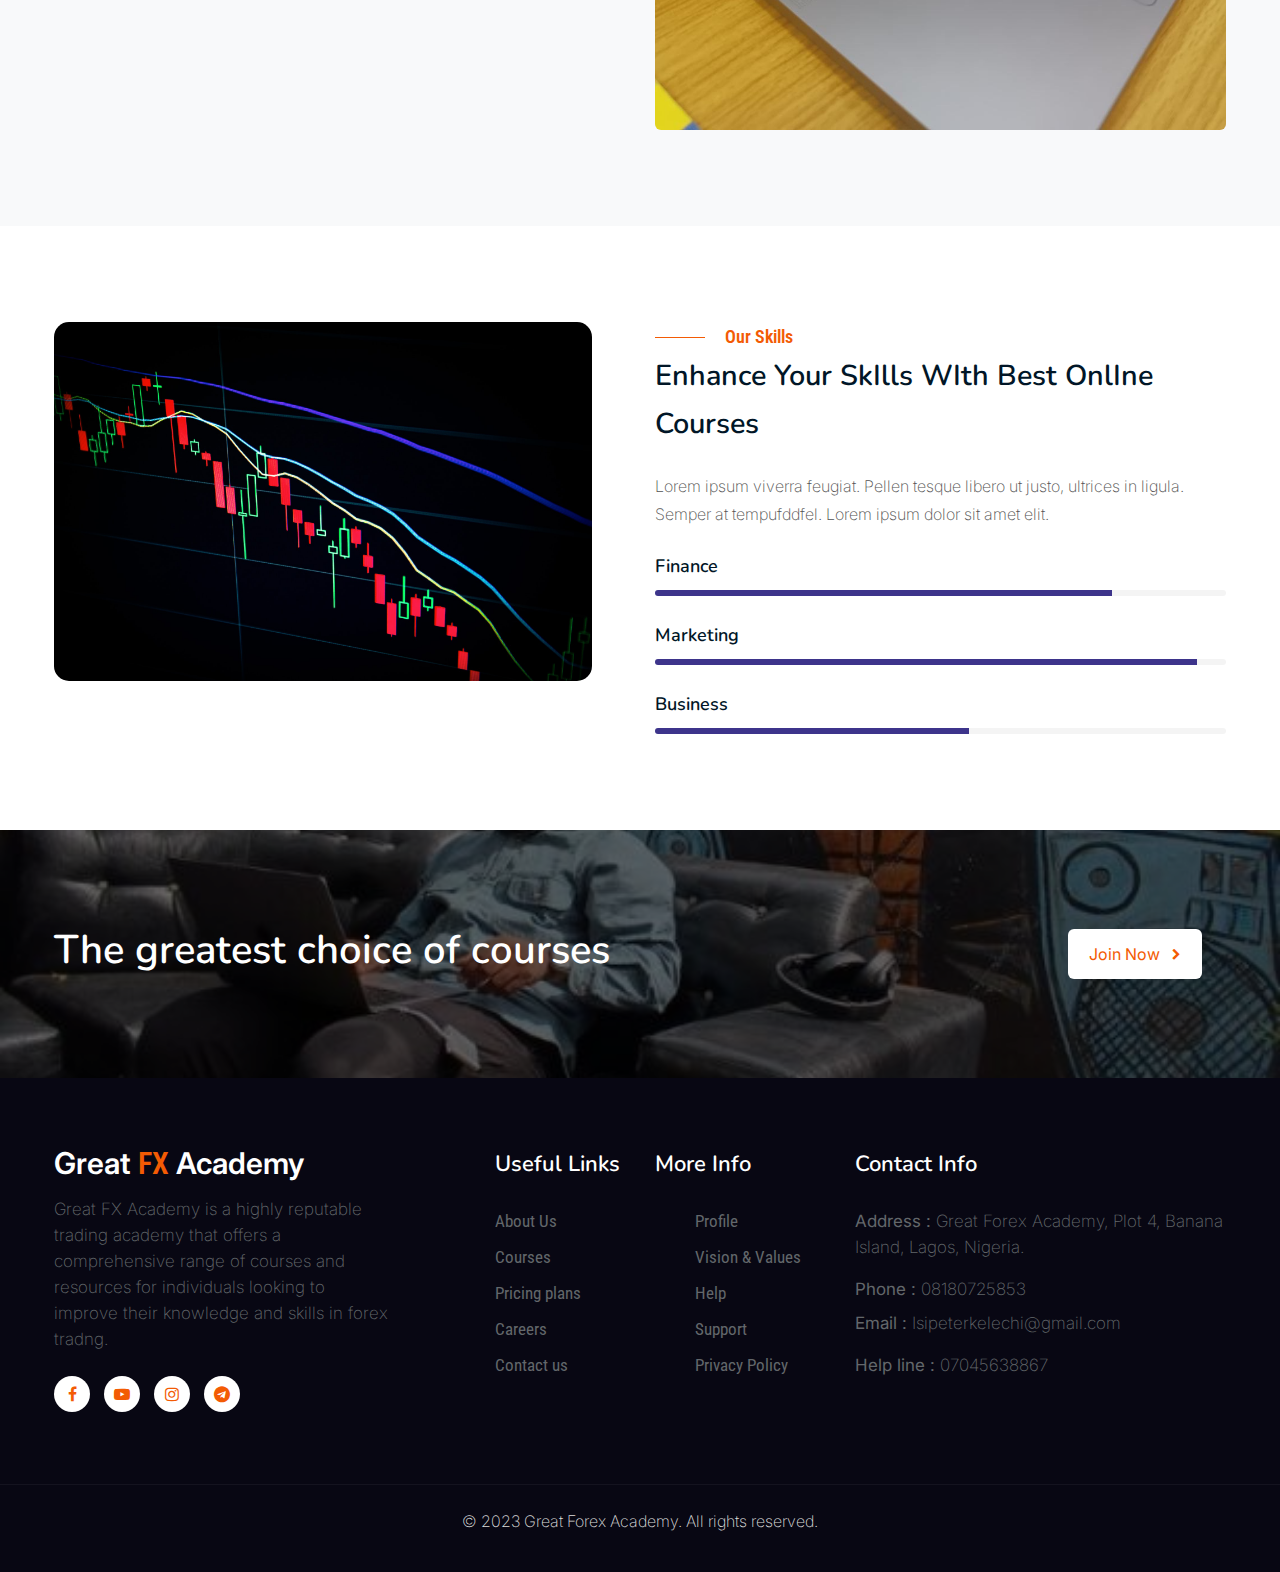
==== commit f309f661: "Update v2.2" ====
--- a/about.html
+++ b/about.html
@@ -237,15 +237,16 @@
               <div class="row footer-top-29">
                   <div class="col-lg-4 col-md-6 col-sm-7 footer-list-29 footer-1 pr-lg-5">
                       <div class="footer-logo mb-3">
-                          <a class="navbar-brand" href="index.html">Great<span class="sub-log"> Forex </span>Academy</a>
+                          <a class="navbar-brand" href="index.html">Great<span class="sub-log"> FX </span>Academy</a>
                       </div>
-                      <p>Lorem ipsum viverra feugiat. Pellen tesque libero ut justo, ultrices in ligula. Semper at
-                          tempufddfel. Lorem ipsum dolor sit amet Semper at elit.</p>
+                      <p>Great FX Academy is a highly reputable trading academy that offers a comprehensive range of courses
+                          and resources for individuals looking to improve their knowledge and skills in forex tradng.
+                      </p>
                       <div class="main-social-footer-29 mt-4">
-                          <a href="#facebook" class="facebook"><span class="fa fa-facebook"></span></a>
-                          <a href="#twitter" class="twitter"><span class="fa fa-twitter"></span></a>
-                          <a href="#instagram" class="instagram"><span class="fa fa-instagram"></span></a>
-                          <a href="#linkedin" class="linkedin"><span class="fa fa-linkedin"></span></a>
+                          <a href="#facebook" class="facebook" target="_blank"><span class="fa fa-facebook"></span></a>
+                          <a href="https://youtube.com/@greatfxacademy644" target="_blank" class="twitter"><span class="fa fa-youtube-play"></span></a>
+                          <a href="https://www.instagram.com/great_forex_trading_academy/" target="_blank" class="instagram"><span class="fa fa-instagram"></span></a>
+                          <a href="https://t.me/+ApkX8XVOOHNiY2I0" target="_blank" class="linkedin"><span class="fa fa-telegram"></span></a>
                       </div>
                   </div>
                   <div class="col-lg-2 col-md-6 col-sm-5 col-6 footer-list-29 footer-2 mt-sm-0 mt-5">
@@ -273,9 +274,10 @@
                   </div>
                   <div class="col-lg-4 col-md-6 col-sm-7 footer-list-29 footer-4 mt-lg-0 mt-5">
                       <h6 class="footer-title-29">Contact Info</h6>
-                      <p><strong>Address :</strong> Great Forex Academy, 343 Honey Avenue street, NY - 62617.</p>
-                      <p class="my-2"><strong>Phone :</strong> <a href="tel:+12 23456799">+12 23456799</a></p>
-                      <p><strong>Email :</strong> <a href="mailto:info@example.com">info@example.com</a></p>
+                      <p><strong>Address :</strong> Great Forex Academy, Plot 4, Banana Island, Lagos, Nigeria.</p>
+                      <p class="my-2"><strong>Phone :</strong> <a href="tel:+2348180725853" target="_blank">08180725853</a></p>
+                      <p><strong>Email :</strong> <a href="mailto:Isipeterkelechi@gmail.com" target="_blank">Isipeterkelechi@gmail.com</a></p>
+                      <p class="my-2"><strong>Help line :</strong> <a href="tel:+2347045638867" target="_blank">07045638867</a></p>
                   </div>
               </div>
           </div>
--- a/assets/css/style-starter.css
+++ b/assets/css/style-starter.css
@@ -5053,7 +5053,8 @@
 .card-body {
   flex: 1 1 auto;
   min-height: 1px;
-  padding: 1.25rem;
+  padding-inline: 1.25rem;
+  padding-top: 4rem;
 }
 
 .card-title {
@@ -8709,7 +8710,7 @@
 
 .pt-4,
 .py-4 {
-  padding-top: 1.5rem !important;
+  padding-top: 1.5rem;
 }
 
 .pr-4,
@@ -8719,7 +8720,7 @@
 
 .pb-4,
 .py-4 {
-  padding-bottom: 1.5rem !important;
+  padding-bottom: 1.5rem;
 }
 
 .pl-4,
@@ -11726,6 +11727,10 @@
 
 .fa-linkedin-square:before {
   content: "";
+}
+
+.fa-telegram:before {
+  content: "f2c6";
 }
 
 .fa-thumb-tack:before {
@@ -15231,7 +15236,9 @@
   }
 
   .w3l-main-slider .banner-info-bg {
-    margin-top: 40px;
+    margin-block: auto;
+    padding-block-end: 0;
+    padding-block: 20px;
   }
 
   .w3l-main-slider .arrow-downhny {
@@ -15241,6 +15248,15 @@
     right: 0px;
     margin: 0 auto;
     text-align: center;
+  }
+/* 
+  .middle .container .py-4 {
+    padding-block: 0 !important;
+    margin: 0 auto;
+
+  } */
+  .middle .pb-5 {
+    padding-bottom: 0 !important;
   }
 }
 
@@ -15844,7 +15860,7 @@
 }
 
 .w3-stats p {
-  font-size: 1.1em;
+  font-size: 1.1rem;
 }
 
 .counter {
@@ -16839,10 +16855,11 @@
   }
 }
 
+
 /*-- //play icon animation --*/
 
 .w3l-videohny .history-info{
-  background: url(../images/banner1.jpg) no-repeat center;
+  background: url(../images/IMG_1905.jpeg) no-repeat center;
   background-size: cover;
   -webkit-background-size: cover;
   -o-background-size: cover;
@@ -16924,7 +16941,7 @@
 .w3l-homeblog .top-pic6,
 .w3l-homeblog .top-pic7,
 .w3l-homeblog .top-pic8 {
-  background: url(../images/IMG_1961.JPG) no-repeat 0px 0px;
+  background: url(../images/IMG_1970.JPG) no-repeat 0px 0px;
   background-size: cover;
   padding: 10px;
   border-radius: var(--border-radius-full);
@@ -16936,7 +16953,7 @@
 }
 
 .w3l-homeblog .top-pic2 {
-  background: url(../images/IMG_1962.JPG) no-repeat 0px 0px;
+  background: url(../images/IMG_1971.JPG) no-repeat 0px 0px;
   background-size: cover;
 }
 
@@ -17017,8 +17034,8 @@
   bottom: 0;
   left: 0;
   right: 0;
-  background: rgba(0, 0, 0, 0);
-  opacity: .7;
+  background: rgba(0, 0, 0, 0.3);
+  opacity: 1;
   border-radius: var(--border-radius-full);
   z-index: -1;
 }
@@ -17061,10 +17078,10 @@
 }
 
 .w3l-homeblog p.course-sub {
-  color: #fff;
-  opacity: 0.9;
+  color: rgb(0 0 0 / 1);
+  opacity: 1;
   text-transform: capitalize;
-  font-size: 15px;
+  font-size: 1rem;
   line-height: 14px;
 }
 
@@ -17367,6 +17384,12 @@
   .w3l-team-main .team-title {
     font-size: 18px;
   }
+}
+
+.fx-text {
+  color: black;
+  /* color: rgba(255, 255, 255, .8); */
+  /* padding-top: 4px; */
 }
 
 @media all and (max-width: 568px) {
